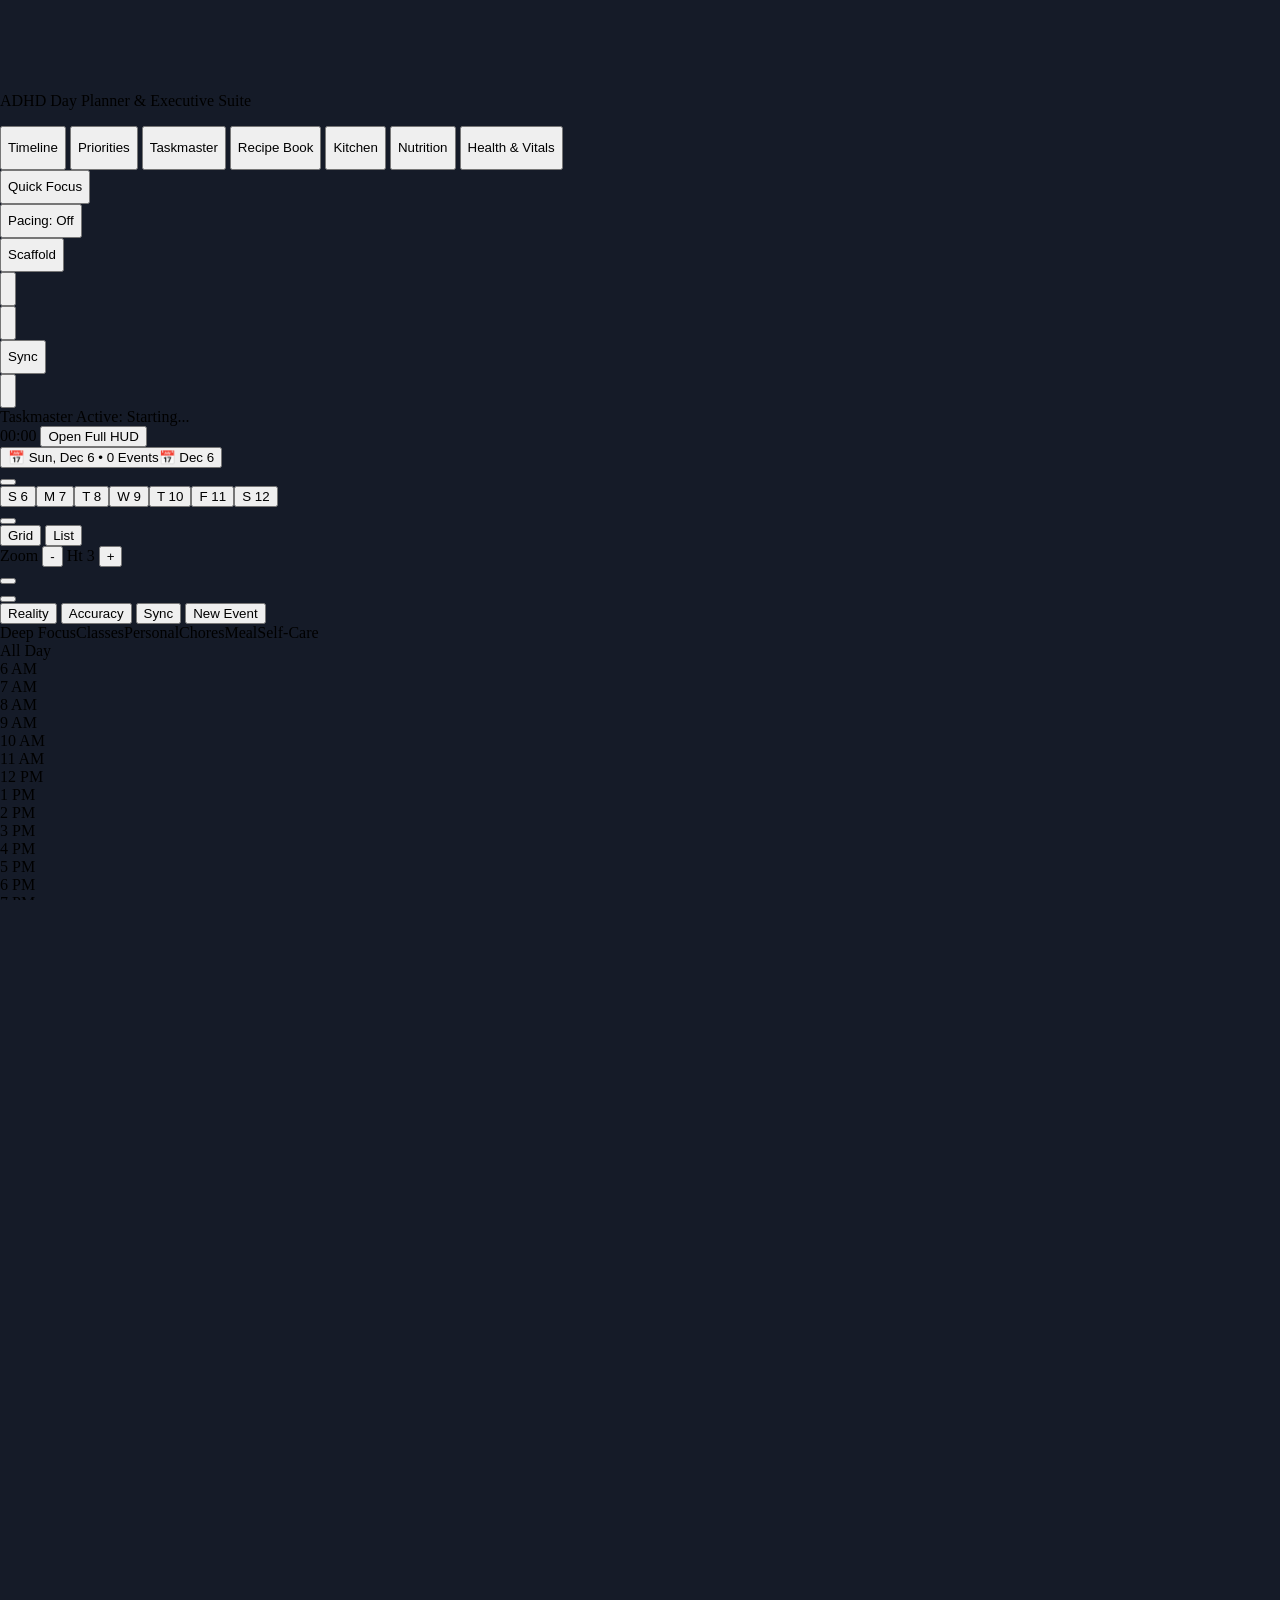
==== index.html @ 7e29118b "Condense kitchen header and separate Multi-Filter bubble" ====
<!DOCTYPE html>
<html lang="en">
<head>
  <meta charset="UTF-8">
  <meta name="viewport" content="width=device-width, initial-scale=1.0, maximum-scale=1.0, user-scalable=no, viewport-fit=cover">
  <title>FocusFlow • ADHD Executive Daily Assistant</title>
  <!-- Antigravity App Descriptor -->
    <!-- iOS & Mobile Web App Config (PWA) -->
  <meta name="apple-mobile-web-app-capable" content="yes">
  <meta name="apple-mobile-web-app-status-bar-style" content="black-translucent">
  <meta name="apple-mobile-web-app-title" content="FocusFlow">
  <meta name="theme-color" content="#151b28">
  <meta name="mobile-web-app-capable" content="yes">
  <link rel="icon" type="image/x-icon" href="assets/icons/favicon.ico?v=44">
  <link rel="icon" type="image/png" sizes="192x192" href="assets/icons/icon-192.png?v=44">
  <link rel="icon" type="image/png" sizes="512x512" href="assets/icons/icon-512.png?v=44">
  <link rel="apple-touch-icon" sizes="180x180" href="assets/icons/apple-touch-icon.png?v=44">
  <link rel="manifest" href="data:application/manifest+json;utf-8,%7B%22name%22%3A%22FocusFlow%22%2C%22short_name%22%3A%22FocusFlow%22%2C%22start_url%22%3A%22.%2F%22%2C%22display%22%3A%22standalone%22%2C%22background_color%22%3A%22%230c0f17%22%2C%22theme_color%22%3A%22%23151b28%22%2C%22icons%22%3A%5B%7B%22src%22%3A%22assets%2Ficons%2Ficon-192.png%22%2C%22sizes%22%3A%22192x192%22%2C%22type%22%3A%22image%2Fpng%22%7D%2C%7B%22src%22%3A%22assets%2Ficons%2Ficon-512.png%22%2C%22sizes%22%3A%22512x512%22%2C%22type%22%3A%22image%2Fpng%22%7D%2C%7B%22src%22%3A%22assets%2Ficons%2Ficon-512.png%22%2C%22sizes%22%3A%22512x512%22%2C%22type%22%3A%22image%2Fpng%22%2C%22purpose%22%3A%22maskable%22%7D%5D%7D">
  <meta name="application-name" content="FocusFlow">
  <meta name="description" content="ADHD Focus & Flow Daily Assistant with Fading Neuro-Scaffolding, Reverse-Chain Cooking, and Cronometer-grade Nutrition.">
  <script src="https://cdn.tailwindcss.com"></script>
  <!-- Lucide Icons -->
  <script src="https://unpkg.com/lucide@latest"></script>
  <!-- ZXing Multi-Format Barcode Engine -->
  <script src="https://unpkg.com/@zxing/library@latest/umd/index.min.js"></script>
  <script>
    tailwind.config = {
      darkMode: 'class',
      theme: {
        extend: {
          colors: {
            pastel: {
              mint: '#6ee7b7',      /* soft lively mint */
              lavender: '#c4b5fd',  /* dreamy pastel purple */
              peach: '#fda4af',     /* cozy pastel pink/peach */
              butter: '#fde047',    /* cheerful sunshine pastel yellow */
              sky: '#7dd3fc',       /* clear calm pastel blue */
              coral: '#fca5a5',     /* soft warm coral */
            },
            dark: {
              base: '#0c0f17',      /* deep rich night */
              surface: '#151b28',   /* card container */
              elevated: '#1e2638',  /* modal & elevated element */
              border: '#2a364f',    /* subtle structural borders */
            }
          }
        }
      }
    }
  </script>
  <!-- FocusFlow Custom Stylesheet -->
  <link rel="stylesheet" href="css/styles.css?v=142">
  <script>
    function resetViewportZoom() {
      try {
        window.scrollTo(0, 0);
        const vp = document.querySelector('meta[name="viewport"]');
        if (vp) {
          vp.setAttribute('content', 'width=device-width, initial-scale=1.0, maximum-scale=1.0, user-scalable=no, viewport-fit=cover');
        }
      } catch(e) {}
    }
    try {
      const isTouchPhone = ('ontouchstart' in window || navigator.maxTouchPoints > 0) && window.innerWidth <= 768;
      const isStandalone = (window.matchMedia('(display-mode: standalone)').matches || window.navigator.standalone === true || localStorage.getItem('focusflow_app_installed') === 'true');
      if (isStandalone && isTouchPhone) {
        document.documentElement.classList.add('ff-standalone-mode');
        /* Standalone mode CSS is handled by .ff-standalone-mode in styles.css */
      }
    } catch(e) {}
    window.addEventListener('focus', () => { setTimeout(resetViewportZoom, 150); });
    window.addEventListener('visibilitychange', () => { if (document.visibilityState === 'visible') setTimeout(resetViewportZoom, 150); });
  </script>
</head>
<body class="bg-dark-surface text-slate-100 min-h-screen h-[100dvh] overflow-hidden font-sans selection:bg-pastel-mint selection:text-slate-950 flex flex-col justify-between antialiased">
  <!-- Top Navigation & Global Controls -->
  <header class="shrink-0 z-50 bg-[#151b28] border-b border-dark-border w-full relative shadow-md safe-top-header">
    <div class="max-w-6xl mx-auto px-4 py-2.5 flex flex-wrap items-center justify-between gap-3">
      <!-- App Brand Title -->
      <div class="flex items-center gap-3">
        <div class="w-10 h-10 rounded-2xl bg-gradient-to-tr from-pastel-mint via-pastel-sky to-pastel-lavender flex items-center justify-center shadow-lg shadow-pastel-mint/20 shrink-0">
          <i data-lucide="sparkles" class="w-5 h-5 text-dark-base"></i>
        </div>
        <div>
          <h1 class="text-xl font-bold tracking-tight bg-gradient-to-r from-pastel-mint via-pastel-sky to-pastel-lavender bg-clip-text text-transparent flex items-center" style="-webkit-background-clip: text; -webkit-text-fill-color: transparent;">FocusFlow</h1>
          <p class="text-xs text-slate-400">ADHD Day Planner &amp; Executive Suite</p>
        </div>
      </div>

      <!-- Desktop & Tablet Navigation (Spacious tap targets) -->
      <nav class="hidden md:flex items-center bg-dark-base p-1.5 rounded-2xl border border-dark-border gap-1">
        <button onclick="switchTab('timeline')" id="nav-timeline" class="touch-nav-item flex items-center gap-2 px-3.5 py-2 rounded-xl text-xs font-semibold transition-all bg-pastel-mint text-dark-base shadow-sm">
          <i data-lucide="calendar" class="w-4 h-4"></i>
          <span>Timeline</span>
        </button>
        <button onclick="switchTab('matrix')" id="nav-matrix" class="touch-nav-item flex items-center gap-2 px-3.5 py-2 rounded-xl text-xs font-medium text-slate-300 hover:text-pastel-lavender transition-all">
          <i data-lucide="grid" class="w-4 h-4"></i>
          <span>Priorities</span>
        </button>
        <button onclick="switchTab('taskmaster')" id="nav-taskmaster" class="touch-nav-item flex items-center gap-2 px-3.5 py-2 rounded-xl text-xs font-medium text-slate-300 hover:text-pastel-sky transition-all">
          <i data-lucide="timer" class="w-4 h-4"></i>
          <span>Taskmaster</span>
          <span id="active-task-badge" class="hidden w-2 h-2 rounded-full bg-pastel-mint animate-ping"></span>
        </button>
        <button onclick="switchTab('recipes')" id="nav-recipes" class="touch-nav-item flex items-center gap-2 px-3.5 py-2 rounded-xl text-xs font-medium text-slate-300 hover:text-pastel-coral transition-all">
          <i data-lucide="book-open" class="w-4 h-4"></i>
          <span>Recipe Book</span>
        </button>
        <button onclick="switchTab('kitchen')" id="nav-kitchen" class="touch-nav-item flex items-center gap-2 px-3.5 py-2 rounded-xl text-xs font-medium text-slate-300 hover:text-pastel-butter transition-all">
          <i data-lucide="utensils" class="w-4 h-4"></i>
          <span>Kitchen</span>
        </button>
        <button onclick="switchTab('nutrition')" id="nav-nutrition" class="touch-nav-item flex items-center gap-2 px-3 py-2 rounded-xl text-xs font-medium text-slate-300 hover:text-pastel-peach transition-all">
          <i data-lucide="activity" class="w-4 h-4"></i>
          <span>Nutrition</span>
        </button>
        <button onclick="switchTab('health')" id="nav-health" class="touch-nav-item flex items-center gap-2 px-3 py-2 rounded-xl text-xs font-medium text-slate-300 hover:text-rose-400 transition-all" title="Activity & Heart Rate Correlation, ADHD Medication Tracker & Biometrics">
          <i data-lucide="heart-pulse" class="w-4 h-4 text-rose-400"></i>
          <span>Health &amp; Vitals</span>
        </button>
      </nav>

      <!-- Global Controls -->
      <div class="w-full md:w-auto flex items-center justify-between gap-1.5 mt-1 md:mt-0">
        <!-- Quick Focus Button (Instant Standalone Session) -->
        <button type="button" onclick="openStandaloneFocusModal()" class="header-ctrl-btn px-2 rounded-xl bg-pastel-mint/15 border border-pastel-mint/30 hover:bg-pastel-mint/25 text-pastel-mint font-semibold text-[11px] active:scale-95 transition shadow-sm" title="Start an unlinked Focus Session instantly">
          <i data-lucide="play" class="w-3.5 h-3.5 fill-pastel-mint text-pastel-mint"></i>
          <span class="hidden md:inline ml-1">Quick Focus</span>
        </button>

        <button type="button" onclick="togglePacingMetronome()" id="pacing-toggle-btn" class="header-ctrl-btn px-2 rounded-xl bg-dark-elevated border border-dark-border text-pastel-butter hover:text-yellow-300 text-xs active:scale-95 transition flex items-center justify-center shrink-0" title="Toggle 5-minute anti-distraction pacing check-in">
          <i data-lucide="bell-ring" class="w-3.5 h-3.5 text-pastel-butter" id="pacing-icon"></i>
          <span class="hidden lg:inline ml-1 text-[10px] text-pastel-butter" id="pacing-label">Pacing: Off</span>
        </button>
        
        <!-- Sectional Scaffolding Stage Hub -->
        <button onclick="openScaffoldHubModal()" class="header-ctrl-btn px-2 rounded-xl bg-dark-elevated border border-dark-border text-slate-300 hover:text-white text-[11px] active:scale-95 transition" title="Adjust scaffolding levels independently for Tasks, Cooking, Calendar, and Focus">
          <i data-lucide="shield-check" class="w-3.5 h-3.5 text-pastel-mint"></i>
          <span class="font-semibold hidden lg:inline ml-1">Scaffold</span>
        </button>

        <button onclick="toggleAudioChime()" id="audio-toggle-btn" class="header-ctrl-btn px-2 rounded-xl bg-dark-elevated border border-dark-border text-pastel-mint hover:text-white text-xs active:scale-95 transition" title="Toggle audio chime">
          <i data-lucide="volume-2" class="w-3.5 h-3.5" id="audio-icon"></i>
        </button>
        <!-- Refresh & Update App Button (Icon-only, inline with other header controls) -->
        <button type="button" onclick="forceAppUpdateAndRefresh()" class="header-ctrl-btn px-2 rounded-xl bg-dark-elevated border border-dark-border text-pastel-mint hover:text-white text-xs active:scale-95 transition" title="Refresh &amp; Update App">
          <i data-lucide="refresh-cw" class="w-3.5 h-3.5"></i>
        </button>
        <!-- Cloud Sync status pill (Google sign-in + backup across devices) -->
        <button type="button" onclick="openSyncModal()" id="ff-sync-pill" class="header-ctrl-btn px-2 rounded-xl bg-dark-elevated border border-dark-border text-slate-300 hover:text-pastel-sky text-[11px] active:scale-95 transition" title="Cloud sync: Cloud sync not set up yet">
          <span class="relative flex items-center justify-center">
            <i data-lucide="cloud" class="w-3.5 h-3.5 text-pastel-sky"></i>
            <span id="ff-sync-dot" class="absolute -top-0.5 -right-1 w-1.5 h-1.5 rounded-full bg-slate-500"></span>
          </span>
          <span id="ff-sync-pill-label" class="hidden md:inline ml-1 font-semibold">Sync</span>
        </button>
        <button onclick="openApiKeyModal()" class="header-ctrl-btn px-2 rounded-xl bg-dark-elevated border border-dark-border text-slate-300 hover:text-pastel-lavender text-xs active:scale-95 transition" title="Gemini AI Settings">
          <i data-lucide="key" class="w-3.5 h-3.5"></i>
        </button>
      </div>
    </div>
  </header>

  <!-- Live Mini HUD Floating Banner (when Taskmaster is running in background) -->
  <div id="live-floating-banner" class="shrink-0 hidden bg-gradient-to-r from-pastel-mint/15 via-dark-surface to-pastel-lavender/15 border-b border-pastel-mint/30 px-4 py-2 text-xs text-slate-300 flex items-center justify-between">
    <div class="flex items-center gap-2 max-w-xl truncate">
      <span class="inline-block w-2.5 h-2.5 rounded-full bg-pastel-mint animate-pulse"></span>
      <span class="font-medium text-pastel-mint">Taskmaster Active:</span>
      <span id="floating-step-title" class="truncate text-slate-200">Starting...</span>
    </div>
    <div class="flex items-center gap-3">
      <span id="floating-step-time" class="font-mono text-pastel-mint font-bold">00:00</span>
      <button onclick="switchTab('taskmaster')" class="underline text-pastel-lavender hover:text-pastel-mint font-medium">Open Full HUD</button>
    </div>
  </div>

  <!-- Main View Container: Zero outer scrollbar on Timeline -->
  <main id="main-content-scroll" class="flex-1 overflow-hidden w-full relative flex flex-col min-h-0">

    <!-- ============================================== -->
    <!-- TAB 1: GOOGLE CALENDAR TIMELINE (THE ONLY SCROLLBAR IS INSIDE) -->
    <!-- ============================================== -->
    <div id="view-timeline" class="flex-1 min-h-0 flex flex-col h-full w-full max-w-6xl mx-auto px-2 sm:px-4 pt-1.5 pb-1 gap-1.5 overflow-hidden">
      <!-- CONSOLIDATED HEADER (2 COMPRESSED ROWS + CALENDAR KEY BELOW) -->
      <div class="shrink-0 bg-dark-surface border border-dark-border rounded-2xl p-2 sm:p-2.5 shadow-xl space-y-1.5">
        <!-- ROW 1: DEDICATED DATE (WITH JUMP TO NOW) & EXPANDED 7-DAY CALENDAR RIBBON -->
        <div class="flex items-center gap-1.5 sm:gap-2.5 w-full pb-0.5">
          <!-- Left: Dedicated Date Button (serves both Date and jump-to-NOW) -->
          <button type="button" onclick="jumpTimelineToToday()" id="btn-header-date" class="h-8 px-2.5 sm:px-3 rounded-xl bg-dark-base hover:bg-dark-elevated border border-dark-border text-slate-200 font-semibold text-xs flex items-center gap-1.5 transition shadow-sm shrink-0 active:scale-95" title="Selected Date (Tap to reset to Today & jump to NOW marker)">
            <span class="w-1.5 h-1.5 rounded-full bg-rose-500 animate-pulse"></span>
            <span id="timeline-today-date" class="font-bold text-xs whitespace-nowrap">Today</span>
          </button>

          <!-- Expanded 7-Day Week Strip Ribbon -->
          <div class="flex-1 min-w-0 flex items-center p-0.5 rounded-xl bg-dark-base/80 border border-dark-border gap-0.5 shadow-inner">
            <button type="button" onclick="changeTimelineWeek(-1)" class="w-5 sm:w-6 h-7 rounded-lg bg-dark-elevated hover:bg-slate-700 text-slate-300 hover:text-white flex items-center justify-center transition shrink-0" title="Previous Week">
              <i data-lucide="chevron-left" class="w-3 h-3"></i>
            </button>
            <div id="timeline-week-strip" class="flex-1 grid grid-cols-7 gap-1 px-1">
              <!-- Dynamically populated: 7 evenly spaced day buttons -->
            </div>
            <button type="button" onclick="changeTimelineWeek(1)" class="w-5 sm:w-6 h-7 rounded-lg bg-dark-elevated hover:bg-slate-700 text-slate-300 hover:text-white flex items-center justify-center transition shrink-0" title="Next Week">
              <i data-lucide="chevron-right" class="w-3 h-3"></i>
            </button>
          </div>
        </div>

        <!-- ROW 2: VIEW SWITCHER, HEIGHT, UNDO/REDO, REALITY, ACCURACY, SYNC & ADD EVENT -->
        <div class="flex items-center justify-between gap-1 sm:gap-2 w-full pt-1.5 border-t border-dark-border/50 min-w-0">
          <!-- 1. View Mode (Grid/List) -->
          <div class="flex items-center p-0.5 rounded-xl bg-dark-base border border-dark-border gap-0.5 shadow-sm sm:flex-1 sm:max-w-[150px] shrink-0">
            <button type="button" onclick="switchTimelineView('calendar')" id="btn-view-calendar" class="flex-1 h-7 sm:h-8 px-1.5 sm:px-2.5 rounded-lg font-bold bg-pastel-mint text-dark-base text-xs transition flex items-center justify-center gap-1 shadow-sm" title="Calendar Grid View">
              <i data-lucide="calendar" class="w-3.5 h-3.5 shrink-0"></i>
              <span class="hidden sm:inline text-xs font-bold">Grid</span>
            </button>
            <button type="button" onclick="switchTimelineView('list')" id="btn-view-list" class="flex-1 h-7 sm:h-8 px-1.5 sm:px-2.5 rounded-lg font-medium text-slate-400 hover:text-white text-xs transition flex items-center justify-center gap-1" title="Schedule List View">
              <i data-lucide="list" class="w-3.5 h-3.5 shrink-0"></i>
              <span class="hidden sm:inline text-xs font-medium">List</span>
            </button>
          </div>

          <!-- 2. Height Stepper -->
          <div class="flex items-center h-7 sm:h-8 px-0.5 sm:px-2 rounded-xl bg-dark-base border border-dark-border gap-0.5 sm:gap-1.5 shadow-sm text-xs sm:flex-1 sm:max-w-[165px] shrink-0 justify-center whitespace-nowrap" title="Adjust hour block height">
            <span class="hidden md:inline text-[11px] text-slate-400 font-medium select-none pr-0.5">Zoom</span>
            <button type="button" onclick="changeCalendarZoomLevel(-1)" class="w-6 h-6 sm:w-7.5 sm:h-7.5 rounded-lg bg-dark-elevated hover:bg-slate-700 text-slate-100 hover:text-white flex items-center justify-center font-extrabold text-sm transition active:scale-90 shadow-sm" title="Decrease Hour Height">-</button>
            <span id="calendar-zoom-label" class="px-0.5 sm:px-1 font-mono text-[10px] sm:text-xs text-pastel-mint font-bold select-none min-w-[24px] sm:min-w-[32px] text-center">Ht 3</span>
            <button type="button" onclick="changeCalendarZoomLevel(1)" class="w-6 h-6 sm:w-7.5 sm:h-7.5 rounded-lg bg-dark-elevated hover:bg-slate-700 text-slate-100 hover:text-white flex items-center justify-center font-extrabold text-sm transition active:scale-90 shadow-sm" title="Increase Hour Height">+</button>
          </div>

          <!-- 3. Undo / Redo -->
          <div class="flex items-center h-7 sm:h-8 px-1 sm:px-1.5 rounded-xl bg-dark-base border border-dark-border gap-0.5 sm:gap-1 shadow-sm shrink-0 justify-center">
            <button type="button" id="calendar-undo-btn" onclick="calendarHistory.undo()" class="p-1 rounded text-slate-300 hover:text-white transition opacity-40 hover:opacity-100 flex items-center gap-1 text-xs cursor-pointer active:scale-90" title="Undo (⌘Z)">
              <i data-lucide="undo-2" class="w-3.5 h-3.5 text-pastel-sky shrink-0"></i>
            </button>
            <div class="w-[1px] h-3 bg-dark-border"></div>
            <button type="button" id="calendar-redo-btn" onclick="calendarHistory.redo()" class="p-1 rounded text-slate-300 hover:text-white transition opacity-40 hover:opacity-100 flex items-center gap-1 text-xs cursor-pointer active:scale-90" title="Redo (⌘⇧Z)">
              <i data-lucide="redo-2" class="w-3.5 h-3.5 text-pastel-sky shrink-0"></i>
            </button>
          </div>

          <!-- 4. Plan vs Reality Button -->
          <button type="button" onclick="togglePlanVsReality()" id="btn-toggle-plan-reality" class="h-7 sm:h-8 px-1.5 sm:px-2.5 rounded-xl bg-dark-base border border-dark-border text-pastel-lavender hover:text-white text-xs transition active:scale-95 flex items-center justify-center gap-1 sm:flex-1 sm:max-w-[120px] shadow-sm shrink-0" title="Toggle Plan vs Reality View">
            <i data-lucide="split" class="w-3.5 h-3.5 text-pastel-lavender shrink-0" id="icon-plan-reality"></i>
            <span class="hidden md:inline text-xs font-medium text-slate-300" id="label-plan-reality">Reality</span>
          </button>

          <!-- 5. Estimation Accuracy Progress -->
          <button type="button" onclick="openEstimationAccuracyModal()" class="h-7 sm:h-8 px-1.5 sm:px-2.5 rounded-xl bg-dark-base border border-dark-border text-slate-300 hover:text-pastel-mint text-xs transition active:scale-95 flex items-center justify-center gap-1 sm:flex-1 sm:max-w-[125px] shadow-sm shrink-0" title="Estimation Progress Report">
            <i data-lucide="trending-up" class="w-3.5 h-3.5 text-pastel-mint shrink-0"></i>
            <span class="hidden md:inline text-xs font-semibold">Accuracy</span>
          </button>

          <!-- 6. Google Calendar Sync Button -->
          <button type="button" onclick="openGCalSyncModal()" class="h-7 sm:h-8 flex items-center justify-center gap-1 px-2 sm:px-3 rounded-xl bg-pastel-sky text-dark-base font-bold text-xs shadow-md shadow-pastel-sky/20 hover:bg-sky-300 transition sm:flex-1 sm:max-w-[110px] shrink-0" title="Google Calendar Sync">
            <i data-lucide="refresh-cw" class="w-3.5 h-3.5 shrink-0"></i>
            <span class="hidden sm:inline font-bold">Sync</span>
          </button>

          <!-- 7. Add Event Button -->
          <button type="button" onclick="openNewEventModal()" class="h-7 sm:h-8 px-2 sm:px-3.5 rounded-xl bg-pastel-mint text-dark-base font-bold flex items-center justify-center gap-1 shadow-md shadow-pastel-mint/20 hover:bg-emerald-300 transition sm:flex-1 sm:max-w-[130px] shrink-0" title="Create New Event Block">
            <i data-lucide="plus" class="w-4 h-4 text-dark-base stroke-[2.5] shrink-0"></i>
            <span class="hidden sm:inline text-xs font-bold whitespace-nowrap">New Event</span>
          </button>
        </div>

        <!-- ROW 3: CATEGORY KEY -->
        <div class="pt-1 border-t border-dark-border/40 flex items-center justify-center sm:justify-start gap-2 overflow-x-auto text-[9px] font-mono text-slate-300 w-full select-none py-0.5 scrollbar-none">
          <div id="timeline-category-legend" class="flex items-center gap-2 overflow-x-auto shrink-0">
            <!-- Dynamically populated from state.calendarCategories -->
          </div>
        </div>
      </div>

      <!-- VIEW A: STRUCTURED CALENDAR DAY GRID -->
      <div id="timeline-calendar-wrapper" class="flex-1 min-h-0 flex flex-col h-full bg-dark-surface border border-dark-border rounded-2xl shadow-xl overflow-hidden relative">
        <!-- ALL-DAY EVENTS SECTION (Visible when there are all-day events like Election Day or holidays) -->
        <div id="timeline-all-day-row" class="hidden shrink-0 border-b border-dark-border/80 bg-dark-base/70 px-3 py-2 flex items-center gap-2">
          <div class="w-16 sm:w-20 shrink-0 text-right pr-2">
            <span class="text-[10px] font-mono font-semibold uppercase tracking-wider text-slate-400">All Day</span>
          </div>
          <div id="timeline-all-day-items" class="flex flex-wrap items-center gap-1.5 flex-1 min-w-0">
            <!-- All-day event pills rendered dynamically -->
          </div>
        </div>

        <!-- ADHD Schedule Suggestions (Embedded strictly inside the calendar grid view) -->
        <div id="timeline-schedule-suggestions" class="hidden shrink-0 transition-opacity duration-200 border-b border-dark-border/60 bg-dark-base/70 p-2" data-is-expanded="false"></div>

        <!-- Scrollable Hourly Grid Canvas (THE ONLY SCROLLBAR ON SCREEN) -->
        <div id="timeline-calendar-scroll-canvas" class="flex-1 min-h-0 h-full overflow-y-auto overscroll-y-contain" style="-webkit-overflow-scrolling: touch; touch-action: pan-y;">
          <!-- Calendar Day Grid (Left Time Gutter + Main Event Column) -->
          <div id="timeline-day-grid" class="flex relative min-w-[320px]" style="height: 1700px;">
            <!-- Left Time Gutter (Hours 7 AM - 11 PM) -->
            <div id="timeline-time-gutter" class="w-16 sm:w-20 shrink-0 border-r border-dark-border bg-dark-base/40 relative select-none">
              <!-- Hour labels rendered dynamically -->
            </div>

            <!-- Main Day Column with Horizontal Hour/Half-Hour Grid Lines -->
            <div id="timeline-grid-column" class="flex-1 relative bg-dark-surface/40">
              <!-- Background grid lines rendered dynamically -->
              <div id="timeline-grid-lines" class="absolute inset-0 pointer-events-none"></div>

              <!-- Real-Time "NOW" Indicator Line -->
              <div id="timeline-now-line" class="hidden absolute inset-x-0 z-20 pointer-events-none flex items-center">
                <span class="w-3 h-3 rounded-full bg-rose-500 shadow-md shadow-rose-500/50 -ml-1.5 shrink-0"></span>
                <div class="flex-1 border-t-2 border-rose-500 shadow-sm shadow-rose-500/30"></div>
                <span id="timeline-now-label" class="text-[10px] font-mono font-bold px-1.5 py-0.5 rounded bg-rose-500 text-white shadow-sm shrink-0 mr-2">NOW</span>
              </div>

              <!-- Event Blocks Overlay -->
              <div id="timeline-event-blocks" class="absolute inset-0">
                <!-- Proportional Event Blocks rendered dynamically -->
              </div>
            </div>
          </div>
        </div>
      </div>

      <!-- VIEW B: COMPACT LIST VIEW (CONTAINER) -->
      <div id="timeline-events-container" class="hidden flex-1 min-h-0 h-full overflow-y-auto space-y-3 pb-6 relative">
        <!-- Rendered Dynamically -->
      </div>
    </div>

    <!-- WRAPPER FOR SCROLLABLE SECONDARY TABS (Priorities, Tasks, Recipes, Kitchen, Nutrition) -->
    <div id="secondary-tabs-scroll" class="hidden flex-1 overflow-y-auto overflow-x-hidden overscroll-y-contain w-full">
      <div class="max-w-6xl mx-auto px-4 py-6 pb-20 md:pb-8">

    <!-- ============================================== -->
    <!-- TAB 2: EISENHOWER PRIORITY MATRIX              -->
    <!-- ============================================== -->
    <div id="view-matrix" class="hidden space-y-6">
      <div class="bg-dark-surface/90 border border-dark-border rounded-2xl p-6">
        <div class="flex flex-col md:flex-row md:items-center justify-between gap-4">
          <div>
            <div class="flex items-center gap-2">
              <h2 class="text-xl font-bold text-slate-100">Eisenhower Priority Matrix</h2>
              <span class="text-xs px-2.5 py-0.5 rounded-full bg-pastel-lavender/20 text-pastel-lavender border border-pastel-lavender/30 font-medium">Neural Discernment</span>
            </div>
            <p class="text-xs text-slate-400 mt-1">Practice distinguishing urgent firefighting from vital long-term growth. Import today's calendar events, sort into quadrants, and check off completed accomplishments.</p>
          </div>
          <div class="flex flex-wrap items-center gap-2">
            <button onclick="importEventsToMatrix()" class="flex items-center gap-1.5 px-3.5 py-2.5 rounded-xl bg-pastel-mint text-dark-base font-bold text-xs shadow-lg shadow-pastel-mint/20 hover:bg-emerald-300 transition" title="Populate calendar events and tasks into priorities">
              <i data-lucide="calendar-plus" class="w-4 h-4"></i>
              <span>Import Schedule &amp; Calendar</span>
            </button>
            <button onclick="openMatrixAddModal()" class="flex items-center gap-1.5 px-3.5 py-2.5 rounded-xl bg-pastel-lavender text-dark-base font-bold text-xs shadow-lg shadow-pastel-lavender/20 hover:bg-purple-300 transition">
              <i data-lucide="plus" class="w-4 h-4"></i>
              <span>Add Priority Task</span>
            </button>
          </div>
        </div>
      </div>

      <div class="grid grid-cols-1 md:grid-cols-2 gap-4">
        <!-- Q1: Urgent & Important -->
        <div class="bg-dark-surface border border-pastel-peach/40 rounded-2xl p-4 space-y-3">
          <div class="flex items-center justify-between border-b border-dark-border pb-2.5">
            <div class="flex items-center gap-2">
              <span class="w-2.5 h-2.5 rounded-full bg-pastel-peach"></span>
              <h3 class="text-xs font-bold text-pastel-peach uppercase tracking-wider">Urgent & Important (Do Now)</h3>
            </div>
            <span id="matrix-count-q1" class="text-xs font-mono text-slate-400">0</span>
          </div>
          <div id="matrix-list-urgent-important" class="space-y-2 min-h-[140px]"></div>
        </div>

        <!-- Q2: Important & Not Urgent (The ADHD Growth Zone) -->
        <div class="bg-dark-surface border border-pastel-mint/50 rounded-2xl p-4 space-y-3">
          <div class="flex items-center justify-between border-b border-dark-border pb-2.5">
            <div class="flex items-center gap-2">
              <span class="w-2.5 h-2.5 rounded-full bg-pastel-mint"></span>
              <h3 class="text-xs font-bold text-pastel-mint uppercase tracking-wider">Important & Not Urgent (Growth Zone)</h3>
            </div>
            <span id="matrix-count-q2" class="text-xs font-mono text-slate-400">0</span>
          </div>
          <div id="matrix-list-important-noturgent" class="space-y-2 min-h-[140px]"></div>
        </div>

        <!-- Q3: Urgent & Not Important -->
        <div class="bg-dark-surface border border-pastel-butter/40 rounded-2xl p-4 space-y-3">
          <div class="flex items-center justify-between border-b border-dark-border pb-2.5">
            <div class="flex items-center gap-2">
              <span class="w-2.5 h-2.5 rounded-full bg-pastel-butter"></span>
              <h3 class="text-xs font-bold text-pastel-butter uppercase tracking-wider">Urgent & Not Important (Delegate/Streamline)</h3>
            </div>
            <span id="matrix-count-q3" class="text-xs font-mono text-slate-400">0</span>
          </div>
          <div id="matrix-list-urgent-notimportant" class="space-y-2 min-h-[140px]"></div>
        </div>

        <!-- Q4: Neither (De-prioritize) -->
        <div class="bg-dark-surface border border-dark-border rounded-2xl p-4 space-y-3">
          <div class="flex items-center justify-between border-b border-dark-border pb-2.5">
            <div class="flex items-center gap-2">
              <span class="w-2.5 h-2.5 rounded-full bg-slate-500"></span>
              <h3 class="text-xs font-bold text-slate-400 uppercase tracking-wider">Neither (Time Sinks & Rabbit Holes)</h3>
            </div>
            <span id="matrix-count-q4" class="text-xs font-mono text-slate-400">0</span>
          </div>
          <div id="matrix-list-neither" class="space-y-2 min-h-[140px]"></div>
        </div>
      </div>
    
      <!-- Completed Accomplishments Shelf -->
      <div class="mt-4 bg-dark-surface/90 border border-dark-border rounded-2xl p-4 space-y-3">
        <div class="flex items-center justify-between cursor-pointer" onclick="toggleCompletedMatrixSection()">
          <div class="flex items-center gap-2">
            <div class="w-6 h-6 rounded-lg bg-pastel-mint/20 border border-pastel-mint/40 flex items-center justify-center text-pastel-mint">
              <i data-lucide="check-circle-2" class="w-4 h-4"></i>
            </div>
            <h3 class="text-xs font-bold text-slate-200 uppercase tracking-wider">Completed Accomplishments Today</h3>
            <span id="matrix-count-completed" class="text-xs font-mono px-2 py-0.5 rounded-full bg-dark-base text-pastel-mint border border-pastel-mint/30">0</span>
          </div>
          <div class="flex items-center gap-2">
            <button type="button" onclick="event.stopPropagation(); clearCompletedMatrixTasks();" class="text-[11px] text-slate-400 hover:text-rose-400 px-2 py-1 rounded">Clear Done</button>
            <i id="completed-section-chevron" data-lucide="chevron-down" class="w-4 h-4 text-slate-400 transition-transform"></i>
          </div>
        </div>
        <div id="matrix-list-completed" class="space-y-2 pt-2"></div>
      </div>
    </div>

    <!-- ============================================== -->
    <!-- TAB 3: TASKMASTER LIVE FOCUS HUD               -->
    <!-- ============================================== -->
    <div id="view-taskmaster" class="hidden space-y-6">
      <div id="taskmaster-empty-state" class="space-y-6">
        <!-- Main Studio Banner -->
        <div class="bg-gradient-to-br from-dark-surface via-dark-base to-dark-surface border border-pastel-mint/30 rounded-3xl p-6 sm:p-8 space-y-6 shadow-2xl relative overflow-hidden">
          <div class="absolute -top-12 -right-12 w-48 h-48 bg-pastel-mint/10 rounded-full blur-3xl pointer-events-none"></div>

          <div class="flex flex-col sm:flex-row sm:items-center justify-between gap-4">
            <div class="flex items-center gap-3.5">
              <div class="w-12 h-12 rounded-2xl bg-gradient-to-tr from-pastel-mint/20 to-pastel-sky/20 border border-pastel-mint/40 text-pastel-mint flex items-center justify-center shadow-lg shadow-pastel-mint/10 shrink-0">
                <i data-lucide="timer" class="w-6 h-6"></i>
              </div>
              <div>
                <div class="flex items-center gap-2">
                  <h2 class="text-xl font-black text-white">Focus Session Studio</h2>
                  <span class="px-2 py-0.5 rounded-full bg-pastel-mint/15 text-pastel-mint border border-pastel-mint/30 text-[10px] font-bold uppercase tracking-wider">Independent Mode</span>
                </div>
                <p class="text-xs text-slate-400 mt-0.5">Start an unlinked standalone focus block instantly, or launch a scheduled calendar event.</p>
              </div>
            </div>

            <div class="flex items-center gap-2">
              <button type="button" onclick="switchTab('timeline')" class="px-3.5 py-2 rounded-xl bg-dark-base hover:bg-dark-elevated border border-dark-border text-slate-300 hover:text-white text-xs font-semibold flex items-center gap-1.5 transition">
                <i data-lucide="calendar" class="w-3.5 h-3.5 text-pastel-sky"></i>
                <span>Timeline Events</span>
              </button>
            </div>
          </div>

          <!-- Quick 1-Click Standalone Presets -->
          <div class="space-y-3">
            <div class="flex items-center justify-between">
              <span class="text-xs font-bold text-slate-300 uppercase tracking-wider flex items-center gap-1.5">
                <i data-lucide="zap" class="w-3.5 h-3.5 text-pastel-mint"></i> Quick 1-Click Presets (Unlinked)
              </span>
              <span class="text-[11px] text-slate-400 font-mono">Instant Start • Zero Setup</span>
            </div>

            <div class="grid grid-cols-1 sm:grid-cols-2 lg:grid-cols-4 gap-3">
              <!-- Preset 1: 25m Pomodoro -->
              <div class="p-4 rounded-2xl bg-dark-base/80 border border-dark-border hover:border-pastel-mint/50 transition-all group flex flex-col justify-between space-y-3">
                <div class="space-y-1.5">
                  <div class="flex items-center justify-between">
                    <span class="w-8 h-8 rounded-xl bg-pastel-mint/15 text-pastel-mint flex items-center justify-center font-bold text-xs font-mono">
                      25m
                    </span>
                    <span class="text-[10px] uppercase font-bold text-pastel-mint font-mono tracking-wider">Sprint</span>
                  </div>
                  <h4 class="font-bold text-white text-sm group-hover:text-pastel-mint transition">Pomodoro Sprint</h4>
                  <p class="text-[11px] text-slate-400 leading-relaxed">Single-task burst for emails, writing, admin tasks, or homework.</p>
                </div>
                <button type="button" onclick="startStandaloneFocusSession({ title: '25m Pomodoro Sprint', duration: 25, category: 'Sprint', goodEnough: 'Stop at the bell; celebrate focused progress.' })" class="w-full py-2 px-3 rounded-xl bg-pastel-mint text-dark-base font-bold text-xs flex items-center justify-center gap-1.5 hover:bg-emerald-300 transition shadow-sm active:scale-95">
                  <i data-lucide="play" class="w-3.5 h-3.5 fill-dark-base"></i>
                  <span>Start 25m Sprint</span>
                </button>
              </div>

              <!-- Preset 2: 45m Deep Flow -->
              <div class="p-4 rounded-2xl bg-dark-base/80 border border-dark-border hover:border-pastel-sky/50 transition-all group flex flex-col justify-between space-y-3">
                <div class="space-y-1.5">
                  <div class="flex items-center justify-between">
                    <span class="w-8 h-8 rounded-xl bg-pastel-sky/15 text-pastel-sky flex items-center justify-center font-bold text-xs font-mono">
                      45m
                    </span>
                    <span class="text-[10px] uppercase font-bold text-pastel-sky font-mono tracking-wider">Deep Work</span>
                  </div>
                  <h4 class="font-bold text-white text-sm group-hover:text-pastel-sky transition">Deep Flow Block</h4>
                  <p class="text-[11px] text-slate-400 leading-relaxed">Immersive block for deep coding, complex study, writing, or analysis.</p>
                </div>
                <button type="button" onclick="startStandaloneFocusSession({ title: '45m Deep Flow Block', duration: 45, category: 'Deep Work', goodEnough: 'Deep immersion achieved; stop before fatigue sets in.' })" class="w-full py-2 px-3 rounded-xl bg-pastel-sky text-dark-base font-bold text-xs flex items-center justify-center gap-1.5 hover:bg-sky-300 transition shadow-sm active:scale-95">
                  <i data-lucide="play" class="w-3.5 h-3.5 fill-dark-base"></i>
                  <span>Start 45m Flow</span>
                </button>
              </div>

              <!-- Preset 3: 15m Quick Reset -->
              <div class="p-4 rounded-2xl bg-dark-base/80 border border-dark-border hover:border-pastel-lavender/50 transition-all group flex flex-col justify-between space-y-3">
                <div class="space-y-1.5">
                  <div class="flex items-center justify-between">
                    <span class="w-8 h-8 rounded-xl bg-pastel-lavender/15 text-pastel-lavender flex items-center justify-center font-bold text-xs font-mono">
                      15m
                    </span>
                    <span class="text-[10px] uppercase font-bold text-pastel-lavender font-mono tracking-wider">Reset</span>
                  </div>
                  <h4 class="font-bold text-white text-sm group-hover:text-pastel-lavender transition">Quick Environment Reset</h4>
                  <p class="text-[11px] text-slate-400 leading-relaxed">Fast tidy: clear your physical desk, fold laundry, or triage unread alerts.</p>
                </div>
                <button type="button" onclick="startStandaloneFocusSession({ title: '15m Quick Reset', duration: 15, category: 'Reset', goodEnough: 'Visually calmer space; stop when timer rings.' })" class="w-full py-2 px-3 rounded-xl bg-pastel-lavender text-dark-base font-bold text-xs flex items-center justify-center gap-1.5 hover:bg-purple-300 transition shadow-sm active:scale-95">
                  <i data-lucide="play" class="w-3.5 h-3.5 fill-dark-base"></i>
                  <span>Start 15m Reset</span>
                </button>
              </div>

              <!-- Preset 4: 10m Micro-Start -->
              <div class="p-4 rounded-2xl bg-dark-base/80 border border-dark-border hover:border-pastel-coral/50 transition-all group flex flex-col justify-between space-y-3">
                <div class="space-y-1.5">
                  <div class="flex items-center justify-between">
                    <span class="w-8 h-8 rounded-xl bg-pastel-coral/15 text-pastel-coral flex items-center justify-center font-bold text-xs font-mono">
                      10m
                    </span>
                    <span class="text-[10px] uppercase font-bold text-pastel-coral font-mono tracking-wider">Inertia Breaker</span>
                  </div>
                  <h4 class="font-bold text-white text-sm group-hover:text-pastel-coral transition">10m Micro-Start</h4>
                  <p class="text-[11px] text-slate-400 leading-relaxed">Crushes executive task-initiation resistance. Just touch the work for 10 min.</p>
                </div>
                <button type="button" onclick="startStandaloneFocusSession({ title: '10m Low-Friction Start', duration: 10, category: 'Micro', goodEnough: 'Only need to begin. Any step forward is success.' })" class="w-full py-2 px-3 rounded-xl bg-pastel-coral text-dark-base font-bold text-xs flex items-center justify-center gap-1.5 hover:bg-rose-300 transition shadow-sm active:scale-95">
                  <i data-lucide="play" class="w-3.5 h-3.5 fill-dark-base"></i>
                  <span>Start 10m Micro</span>
                </button>
              </div>
            </div>
          </div>

          <!-- Custom Standalone Session Builder -->
          <div class="p-5 rounded-2xl bg-dark-base border border-dark-border space-y-4">
            <div class="flex items-center justify-between flex-wrap gap-2">
              <span class="text-xs font-bold text-white flex items-center gap-1.5">
                <i data-lucide="sliders" class="w-3.5 h-3.5 text-pastel-butter"></i> Custom Standalone Session Builder
              </span>
              <span class="text-[10px] text-pastel-mint bg-pastel-mint/10 border border-pastel-mint/20 px-2 py-0.5 rounded-full font-mono font-semibold">
                No Calendar Event Needed
              </span>
            </div>

            <div class="grid grid-cols-1 md:grid-cols-2 gap-4">
              <!-- Focus Task Name -->
              <div class="space-y-1.5">
                <label class="text-[11px] font-semibold text-slate-300 block">Focus Intention / Name</label>
                <div class="relative">
                  <input id="standalone-input-title" type="text" placeholder="e.g. Draft proposal, Practice music, Clear inbox" class="w-full bg-dark-elevated border border-dark-border rounded-xl pl-3.5 pr-8 py-2.5 text-xs text-white placeholder-slate-500 focus:outline-none focus:border-pastel-mint transition">
                  <i data-lucide="target" class="w-3.5 h-3.5 text-slate-500 absolute right-3 top-3"></i>
                </div>
              </div>

              <!-- "Good Enough" Boundary (OCD & ADHD Shield) -->
              <div class="space-y-1.5">
                <label class="text-[11px] font-semibold text-slate-300 flex items-center gap-1">
                  <span>"Good Enough" B-Minus Stopping Line</span>
                  <span class="text-[10px] text-pastel-butter font-semibold">(Anti-Perfectionism)</span>
                </label>
                <div class="relative">
                  <input id="standalone-input-boundary" type="text" placeholder="e.g. Stop when rough draft is written; avoid over-polishing" class="w-full bg-dark-elevated border border-dark-border rounded-xl pl-3.5 pr-8 py-2.5 text-xs text-white placeholder-slate-500 focus:outline-none focus:border-pastel-butter transition">
                  <i data-lucide="shield-check" class="w-3.5 h-3.5 text-pastel-butter absolute right-3 top-3"></i>
                </div>
              </div>
            </div>

            <!-- Duration Selection -->
            <div class="space-y-2">
              <label class="text-[11px] font-semibold text-slate-300 block">Session Duration</label>
              <div class="flex flex-wrap items-center gap-2">
                <button type="button" onclick="selectStandaloneDuration(5)" class="dur-preset-btn px-3 py-1.5 rounded-lg bg-dark-elevated hover:bg-dark-border text-slate-300 text-xs font-semibold font-mono transition" data-mins="5">5m</button>
                <button type="button" onclick="selectStandaloneDuration(10)" class="dur-preset-btn px-3 py-1.5 rounded-lg bg-dark-elevated hover:bg-dark-border text-slate-300 text-xs font-semibold font-mono transition" data-mins="10">10m</button>
                <button type="button" onclick="selectStandaloneDuration(15)" class="dur-preset-btn px-3 py-1.5 rounded-lg bg-dark-elevated hover:bg-dark-border text-slate-300 text-xs font-semibold font-mono transition" data-mins="15">15m</button>
                <button type="button" onclick="selectStandaloneDuration(25)" class="dur-preset-btn px-3 py-1.5 rounded-lg bg-pastel-mint text-dark-base text-xs font-bold font-mono transition" data-mins="25">25m</button>
                <button type="button" onclick="selectStandaloneDuration(30)" class="dur-preset-btn px-3 py-1.5 rounded-lg bg-dark-elevated hover:bg-dark-border text-slate-300 text-xs font-semibold font-mono transition" data-mins="30">30m</button>
                <button type="button" onclick="selectStandaloneDuration(45)" class="dur-preset-btn px-3 py-1.5 rounded-lg bg-dark-elevated hover:bg-dark-border text-slate-300 text-xs font-semibold font-mono transition" data-mins="45">45m</button>
                <button type="button" onclick="selectStandaloneDuration(60)" class="dur-preset-btn px-3 py-1.5 rounded-lg bg-dark-elevated hover:bg-dark-border text-slate-300 text-xs font-semibold font-mono transition" data-mins="60">60m</button>
                
                <div class="flex items-center gap-1 bg-dark-elevated border border-dark-border rounded-lg px-2 py-1">
                  <input id="standalone-input-custom-mins" type="number" min="1" max="180" value="25" oninput="onCustomDurationInput(this.value)" class="w-12 bg-transparent text-xs text-white font-mono font-bold text-center focus:outline-none">
                  <span class="text-[10px] text-slate-400">mins</span>
                </div>
              </div>
            </div>

            <!-- Structure Mode: Single vs 3-Phase Scaffold -->
            <div class="flex flex-col sm:flex-row sm:items-center justify-between gap-3 pt-2 border-t border-dark-border/60">
              <div class="flex items-center gap-2">
                <input id="standalone-checkbox-split" type="checkbox" class="w-4 h-4 rounded text-pastel-mint bg-dark-elevated border-dark-border focus:ring-0">
                <label for="standalone-checkbox-split" class="text-xs text-slate-300 cursor-pointer select-none">
                  Split into 3 guided phases <span class="text-[10px] text-slate-400">(Warmup ➔ Deep Flow ➔ Wind-down)</span>
                </label>
              </div>

              <button type="button" onclick="launchCustomStandaloneFocus()" class="px-6 py-2.5 rounded-xl bg-gradient-to-r from-pastel-mint via-emerald-400 to-pastel-sky hover:from-emerald-300 hover:to-sky-300 text-dark-base font-black text-xs flex items-center justify-center gap-2 shadow-lg shadow-pastel-mint/20 active:scale-95 transition">
                <i data-lucide="play" class="w-4 h-4 fill-dark-base"></i>
                <span>Start Focus Session Now</span>
              </button>
            </div>
          </div>
        </div>

        <!-- Today's Scheduled Calendar Tasks (Optional Link) -->
        <div class="bg-dark-surface border border-dark-border rounded-3xl p-5 space-y-3">
          <div class="flex items-center justify-between">
            <div class="flex items-center gap-2">
              <i data-lucide="calendar-clock" class="w-4 h-4 text-pastel-sky"></i>
              <h3 class="font-bold text-white text-xs">Or Run Scheduled Calendar Events</h3>
            </div>
            <button type="button" onclick="switchTab('timeline')" class="text-[11px] text-pastel-sky hover:underline flex items-center gap-1 font-semibold">
              <span>View Full Day Schedule</span>
              <i data-lucide="arrow-right" class="w-3 h-3"></i>
            </button>
          </div>
          <div id="standalone-calendar-events-list" class="space-y-2">
            <!-- Dynamically populated -->
          </div>
        </div>
      </div>

      <div id="taskmaster-active-hud" class="hidden bg-dark-surface border border-pastel-mint/40 rounded-3xl p-6 md:p-8 space-y-6 shadow-2xl">
        <div class="flex items-center justify-between border-b border-dark-border pb-4">
          <div>
            <div class="flex items-center gap-2">
              <span class="text-[10px] uppercase font-bold tracking-wider text-pastel-mint font-mono" id="tm-event-tag">Current Block</span>
              <span id="tm-standalone-pill" class="hidden text-[10px] px-2 py-0.5 rounded-full bg-pastel-mint/15 text-pastel-mint border border-pastel-mint/30 font-semibold font-mono">Standalone Focus (Unlinked)</span>
            </div>
            <h2 class="text-xl font-black text-white mt-0.5" id="tm-event-title">Event Title</h2>
          </div>
          <div class="flex items-center gap-2">
            <button type="button" onclick="openStandaloneFocusModal()" class="text-xs text-slate-300 hover:text-white px-3 py-1.5 rounded-lg bg-dark-base border border-dark-border flex items-center gap-1.5 transition">
              <i data-lucide="plus" class="w-3.5 h-3.5"></i>
              <span>New Session</span>
            </button>
            <button onclick="stopTaskmasterSession()" class="text-xs text-slate-400 hover:text-rose-400 px-3 py-1.5 rounded-lg bg-dark-base border border-dark-border transition">
              End Session
            </button>
          </div>
        </div>

        <!-- B-Minus Stopping Boundary Notice -->
        <div class="bg-dark-base border border-pastel-butter/40 rounded-xl p-3 flex items-center gap-2.5 text-xs text-slate-300">
          <i data-lucide="shield-alert" class="w-4 h-4 text-pastel-butter shrink-0"></i>
          <div>
            <strong class="text-pastel-butter">"Good Enough" Boundary:</strong>
            <span id="tm-good-enough-label" class="text-slate-300 ml-1">Stop when essential goal is met.</span>
          </div>
        </div>

        <!-- Timer Ring & Step Title -->
        <div class="flex flex-col items-center justify-center text-center py-4 space-y-4">
          <span class="text-xs uppercase font-bold tracking-widest text-slate-400" id="tm-step-counter">Step 1 of 3</span>
          <h3 class="text-2xl md:text-3xl font-extrabold text-white max-w-xl" id="tm-current-step-text">Micro-step instruction</h3>

          <!-- Visual Countdown Ring / Display -->
          <div class="relative w-48 h-48 md:w-56 md:h-56 flex items-center justify-center">
            <svg class="w-full h-full -rotate-90" viewBox="0 0 100 100">
              <circle cx="50" cy="50" r="44" class="stroke-dark-elevated fill-none stroke-[8]"></circle>
              <circle id="tm-svg-progress" cx="50" cy="50" r="44" class="stroke-pastel-mint fill-none stroke-[8] transition-all duration-1000" stroke-linecap="round" stroke-dasharray="276.46" stroke-dashoffset="0"></circle>
            </svg>
            <div class="absolute inset-0 flex flex-col items-center justify-center">
              <span class="text-4xl md:text-5xl font-mono font-black text-white" id="tm-time-display">05:00</span>
              <span class="text-[11px] text-slate-400 mt-1 font-mono" id="tm-total-elapsed">Elapsed: 00:00</span>
            </div>
          </div>
        </div>

        <!-- Controls: Next Step, Grace Extension, Pause -->
        <div class="flex flex-wrap items-center justify-center gap-3 pt-2">
          <button onclick="togglePauseTaskmaster()" id="tm-pause-btn" class="px-5 py-3 rounded-2xl bg-dark-base border border-dark-border text-slate-300 hover:text-white font-semibold text-xs flex items-center gap-2">
            <i data-lucide="pause" class="w-4 h-4" id="tm-pause-icon"></i>
            <span id="tm-pause-label">Pause</span>
          </button>
          <button onclick="addGraceTime(2)" class="px-5 py-3 rounded-2xl bg-pastel-butter/20 border border-pastel-butter/40 hover:bg-pastel-butter/30 text-pastel-butter font-bold text-xs flex items-center gap-2">
            <i data-lucide="plus" class="w-4 h-4"></i>
            <span>+2 Mins Grace</span>
          </button>
          <button onclick="advanceTaskmasterStep()" class="px-7 py-3 rounded-2xl bg-pastel-mint hover:bg-emerald-300 text-dark-base font-black text-xs flex items-center gap-2 shadow-lg shadow-pastel-mint/20">
            <i data-lucide="check" class="w-4 h-4 stroke-[3]"></i>
            <span>Step Done (Next)</span>
          </button>
        </div>
      </div>
    </div>

    <!-- ============================================== -->
    <!-- TAB 4: RECIPE BOOK & KITCHEN CODEX             -->
    <!-- ============================================== -->
    <div id="view-recipes" class="hidden space-y-4">
      <div class="bg-dark-surface/90 border border-dark-border rounded-2xl p-3 sm:p-4 shadow-xl">
        <!-- Compact Full-Width Action Header: Title + Cookbooks / Codex Tabs + Add Buttons -->
        <div class="flex items-center justify-between gap-2 border-b border-dark-border/60 pb-2.5">
          <div class="flex items-center gap-1.5 shrink-0">
            <i data-lucide="book-open" class="w-5 h-5 text-pastel-coral"></i>
            <h2 class="text-base sm:text-lg font-bold text-slate-100 hidden sm:inline">Recipes</h2>
          </div>

          <!-- Buttons expand across horizontal space -->
          <div class="flex items-center gap-2 flex-1 justify-end">
            <!-- View Mode Switch: Cookbooks vs Codex -->
            <div class="flex items-center p-1 rounded-xl bg-dark-base border border-dark-border gap-1 text-xs flex-1 max-w-xs">
              <button type="button" onclick="switchRecipeSectionView('cookbooks')" id="tab-recipe-cookbooks" class="flex-1 py-1.5 rounded-lg font-bold bg-pastel-coral text-dark-base transition flex items-center justify-center gap-1 shadow-sm">
                <i data-lucide="book" class="w-3.5 h-3.5"></i>
                <span>Cookbooks</span>
              </button>
              <button type="button" onclick="switchRecipeSectionView('codex')" id="tab-recipe-codex" class="flex-1 py-1.5 rounded-lg font-medium text-slate-400 hover:text-white transition flex items-center justify-center gap-1">
                <i data-lucide="sliders-horizontal" class="w-3.5 h-3.5"></i>
                <span>Codex</span>
              </button>
            </div>

            <!-- New Cookbook Button -->
            <button type="button" onclick="openCookbookModal()" class="flex items-center justify-center gap-1 px-3 py-2 rounded-xl bg-dark-elevated hover:bg-slate-700 border border-pastel-coral/40 text-pastel-coral font-bold text-xs transition active:scale-95 shadow-sm shrink-0" title="Create New Cookbook">
              <i data-lucide="folder-plus" class="w-4 h-4"></i>
              <span class="hidden md:inline">New Book</span>
            </button>

            <!-- Add Recipe Button -->
            <button type="button" onclick="openAddRecipeModal()" class="flex items-center justify-center gap-1.5 px-3.5 py-2 rounded-xl bg-pastel-coral hover:bg-rose-300 text-dark-base font-bold text-xs shadow-md shadow-pastel-coral/20 transition active:scale-95 shrink-0" title="Add New Recipe">
              <i data-lucide="plus" class="w-4 h-4"></i>
              <span class="hidden sm:inline">Add Recipe</span>
            </button>
          </div>
        </div>

        <!-- Universal Search & Sort Bar (Available across all cookbook levels & Codex) -->
        <div id="recipe-search-sort-bar" class="flex flex-col sm:flex-row sm:items-center justify-between gap-2.5 pt-2">
          <div class="relative flex-1">
            <i data-lucide="search" class="w-4 h-4 text-slate-400 absolute left-3 top-1/2 -translate-y-1/2"></i>
            <input type="text" id="recipe-search-input" oninput="handleRecipeSearchInput()" placeholder="Search recipes, cookbooks, or ingredients..." class="w-full bg-dark-base border border-dark-border rounded-xl pl-9 pr-8 py-2 text-xs text-white placeholder-slate-400 focus:outline-none focus:border-pastel-coral shadow-inner">
            <button type="button" id="recipe-search-clear-btn" onclick="clearRecipeSearchInput()" class="hidden absolute right-2.5 top-1/2 -translate-y-1/2 text-slate-400 hover:text-white p-0.5">
              <i data-lucide="x" class="w-3.5 h-3.5"></i>
            </button>
          </div>
          <div id="recipe-sort-container" class="hidden flex items-center gap-2 shrink-0">
            <label class="text-[11px] text-slate-400 font-semibold shrink-0">Sort:</label>
            <select id="recipe-sort-select" onchange="handleRecipeSortChange()" class="bg-dark-base border border-dark-border rounded-xl px-2.5 py-1.5 text-xs text-white focus:outline-none focus:border-pastel-coral shadow-inner">
              <option value="pantry-match">🥫 Most Ingredients in Stock</option>
              <option value="alpha-asc">A → Z (Alphabetical)</option>
              <option value="alpha-desc">Z → A</option>
              <option value="cooktime-asc">Fastest Cook Time</option>
              <option value="kcal-asc">Lowest Calories</option>
              <option value="recent">Recently Added</option>
            </select>
          </div>
        </div>

        <!-- VIEW A: THEMATIC COOKBOOKS SHELF -->
        <div id="recipe-view-cookbooks" class="pt-3 space-y-3">
          <!-- Breadcrumb inside Cookbooks -->
          <div id="cookbook-breadcrumb" class="hidden flex items-center justify-between text-xs pb-1">
            <div class="flex items-center gap-1.5 flex-wrap">
              <button type="button" onclick="recipeBreadcrumbBack()" id="cookbook-breadcrumb-back-btn" class="text-pastel-coral hover:underline font-semibold flex items-center gap-1">
                <i data-lucide="arrow-left" class="w-3.5 h-3.5"></i>
                <span id="cookbook-breadcrumb-back-text">All Cookbooks</span>
              </button>
              <span class="text-slate-600">/</span>
              <button type="button" id="cookbook-crumb-book-btn" onclick="backToCookbookFormats()" class="text-white font-bold hover:underline">Cookbook Title</button>
              <span id="cookbook-format-subcrumb" class="hidden text-slate-400 flex items-center gap-1">
                <span class="text-slate-600">/</span>
                <span id="cookbook-active-format-title" class="text-pastel-sky font-semibold">Format</span>
              </span>
            </div>
            <!-- Edit current cookbook button -->
            <button type="button" id="cookbook-breadcrumb-edit-btn" onclick="editCurrentCookbookFromBreadcrumb()" class="px-2.5 py-1 rounded-lg bg-dark-base border border-dark-border text-slate-300 hover:text-white hover:border-pastel-coral/50 flex items-center gap-1 text-[11px] font-medium transition" title="Edit this cookbook">
              <i data-lucide="pencil" class="w-3 h-3"></i>
              <span>Edit Book</span>
            </button>
          </div>

          <!-- Cookbooks Grid: 2 columns everywhere -->
          <div id="cookbooks-grid" class="grid grid-cols-2 md:grid-cols-4 gap-3">
            <!-- Populated dynamically: ADHD Staples, Friends & Family, Campus Meals, Low Energy -->
          </div>

          <!-- Format/Category Shelf (Appears when a Cookbook is opened - Folder selector) -->
          <div id="cookbook-format-shelf" class="hidden space-y-3 pt-2">
            <div class="flex items-center justify-between">
              <div>
                <h4 class="text-xs font-bold text-slate-300 uppercase tracking-wider">Categories &amp; Folders:</h4>
                <p class="text-[11px] text-slate-400">Select a folder to browse recipes or add a new category</p>
              </div>
              <button type="button" onclick="openAddCategoryModal()" class="px-2.5 py-1.5 rounded-xl bg-dark-base border border-pastel-coral/40 text-pastel-coral hover:bg-slate-800 text-[11px] font-bold flex items-center gap-1 shadow-sm transition">
                <i data-lucide="folder-plus" class="w-3.5 h-3.5"></i>
                <span>+ New Category</span>
              </button>
            </div>
            <div class="grid grid-cols-2 sm:grid-cols-3 lg:grid-cols-4 gap-3" id="cookbook-formats-grid">
              <!-- Format/Category Folder Cards -->
            </div>
          </div>
        </div>

        <!-- VIEW B: MULTI-DIMENSIONAL CATEGORY FILTERS (CODEX) -->
        <div id="recipe-view-codex" class="hidden pt-5 border-t border-dark-border mt-4 space-y-3 text-xs">
          <!-- Meal Occasion Multi-Select -->
          <div class="flex flex-wrap items-center gap-1.5">
            <span class="text-slate-400 font-semibold w-20 shrink-0">Occasion:</span>
            <button type="button" onclick="toggleRecipeFilter('occasion', 'all')" id="rf-occ-all" class="px-2.5 py-1 rounded-lg font-bold bg-pastel-coral text-dark-base">All</button>
            <button type="button" onclick="toggleRecipeFilter('occasion', 'breakfast')" id="rf-occ-breakfast" class="px-2.5 py-1 rounded-lg bg-dark-base border border-dark-border text-slate-400 hover:text-white">Breakfast</button>
            <button type="button" onclick="toggleRecipeFilter('occasion', 'lunch')" id="rf-occ-lunch" class="px-2.5 py-1 rounded-lg bg-dark-base border border-dark-border text-slate-400 hover:text-white">Lunch</button>
            <button type="button" onclick="toggleRecipeFilter('occasion', 'dinner')" id="rf-occ-dinner" class="px-2.5 py-1 rounded-lg bg-dark-base border border-dark-border text-slate-400 hover:text-white">Dinner</button>
            <button type="button" onclick="toggleRecipeFilter('occasion', 'snack')" id="rf-occ-snack" class="px-2.5 py-1 rounded-lg bg-dark-base border border-dark-border text-slate-400 hover:text-white">Snacks</button>
            <button type="button" onclick="toggleRecipeFilter('occasion', 'dessert')" id="rf-occ-dessert" class="px-2.5 py-1 rounded-lg bg-dark-base border border-dark-border text-slate-400 hover:text-white">Dessert</button>
          </div>

          <!-- Food Format Multi-Select (Sandwiches, Soups, Smoothies simultaneously) -->
          <div class="flex flex-wrap items-center gap-1.5">
            <span class="text-slate-400 font-semibold w-20 shrink-0">Format:</span>
            <button type="button" onclick="toggleRecipeFilter('format', 'all')" id="rf-fmt-all" class="px-2.5 py-1 rounded-lg font-bold bg-pastel-sky text-dark-base">All Formats</button>
            <button type="button" onclick="toggleRecipeFilter('format', 'smoothie')" id="rf-fmt-smoothie" class="px-2.5 py-1 rounded-lg bg-dark-base border border-dark-border text-slate-400 hover:text-white">Smoothies</button>
            <button type="button" onclick="toggleRecipeFilter('format', 'soup')" id="rf-fmt-soup" class="px-2.5 py-1 rounded-lg bg-dark-base border border-dark-border text-slate-400 hover:text-white">Soups &amp; Stews</button>
            <button type="button" onclick="toggleRecipeFilter('format', 'sandwich')" id="rf-fmt-sandwich" class="px-2.5 py-1 rounded-lg bg-dark-base border border-dark-border text-slate-400 hover:text-white">Sandwiches &amp; Wraps</button>
            <button type="button" onclick="toggleRecipeFilter('format', 'bowl')" id="rf-fmt-bowl" class="px-2.5 py-1 rounded-lg bg-dark-base border border-dark-border text-slate-400 hover:text-white">Grain/Salad Bowls</button>
            <button type="button" onclick="toggleRecipeFilter('format', 'skillet')" id="rf-fmt-skillet" class="px-2.5 py-1 rounded-lg bg-dark-base border border-dark-border text-slate-400 hover:text-white">Skillets &amp; One-Pot</button>
            <button type="button" onclick="toggleRecipeFilter('format', 'bake')" id="rf-fmt-bake" class="px-2.5 py-1 rounded-lg bg-dark-base border border-dark-border text-slate-400 hover:text-white">Bakes &amp; Roasts</button>
          </div>

          <!-- Provenance / Origin Multi-Select -->
          <div class="flex flex-wrap items-center gap-1.5">
            <span class="text-slate-400 font-semibold w-20 shrink-0">Origin:</span>
            <button type="button" onclick="toggleRecipeFilter('origin', 'all')" id="rf-orig-all" class="px-2.5 py-1 rounded-lg font-bold bg-pastel-mint text-dark-base">All Sources</button>
            <button type="button" onclick="toggleRecipeFilter('origin', 'mine')" id="rf-orig-mine" class="px-2.5 py-1 rounded-lg bg-dark-base border border-dark-border text-slate-400 hover:text-white">My Own Cookbook</button>
            <button type="button" onclick="toggleRecipeFilter('origin', 'shared')" id="rf-orig-shared" class="px-2.5 py-1 rounded-lg bg-dark-base border border-dark-border text-slate-400 hover:text-white">Family &amp; Friends</button>
            <button type="button" onclick="toggleRecipeFilter('origin', 'school')" id="rf-orig-school" class="px-2.5 py-1 rounded-lg bg-dark-base border border-dark-border text-slate-400 hover:text-white">School / Campus</button>
            <button type="button" onclick="toggleRecipeFilter('origin', 'oneoff')" id="rf-orig-oneoff" class="px-2.5 py-1 rounded-lg bg-dark-base border border-dark-border text-slate-400 hover:text-white">One-Off Tests</button>
          </div>
        </div>
      </div>

      <!-- Format Quick Action Bar (Appears when browsing a format in a cookbook) -->
      <div id="recipe-format-action-bar" class="hidden p-3 rounded-2xl bg-dark-base/80 border border-pastel-coral/30 flex items-center justify-between">
        <div class="flex items-center gap-2">
          <span id="format-action-icon" class="text-lg">🥤</span>
          <div>
            <span id="format-action-name" class="font-bold text-white text-xs block">Smoothies</span>
            <span id="format-action-count" class="text-[11px] text-slate-400">Showing options in this folder</span>
          </div>
        </div>
        <button type="button" onclick="openAddRecipeForCurrentFormat()" class="px-3 py-1.5 rounded-xl bg-pastel-coral hover:bg-rose-300 text-dark-base font-bold text-xs flex items-center gap-1 shadow-sm transition shrink-0" title="Add recipe to this folder">
          <i data-lucide="plus" class="w-3.5 h-3.5"></i>
          <span>Add Recipe</span>
        </button>
      </div>

      <!-- Recipe Cards Grid -->
      <div id="recipe-cards-grid" class="grid grid-cols-1 md:grid-cols-2 lg:grid-cols-3 gap-4">
        <!-- Recipe Cards Populated Dynamically -->
      </div>
    </div>

    <!-- ============================================== -->
    <!-- TAB 5: SMART KITCHEN, MEAL PLANNER & SHOPPING  -->
    <!-- ============================================== -->
    <div id="view-kitchen" class="hidden space-y-5">
      <!-- Condensed Kitchen Header: 4 Action Buttons + 3-Section Switcher -->
      <div class="bg-dark-surface/90 border border-dark-border rounded-2xl p-3 sm:p-4 shadow-xl space-y-2.5">
        <!-- Global Action Buttons Suite + Expandable Search -->
        <div class="flex items-center justify-between sm:justify-start gap-1.5 sm:gap-2 flex-wrap">
          <button type="button" onclick="openReverseChefFromKitchen()" class="h-9 px-3 rounded-xl bg-gradient-to-r from-pastel-coral to-pastel-peach hover:opacity-90 text-dark-base font-bold text-xs shadow-md shadow-pastel-coral/20 transition active:scale-95 flex items-center gap-1.5 shrink-0" title="Launch Reverse Chef">
            <i data-lucide="chef-hat" class="w-4 h-4 text-dark-base shrink-0"></i>
            <span class="hidden sm:inline">Reverse Chef</span>
          </button>
          <button type="button" onclick="openWalmartGroceryImportModal()" class="h-9 px-3 rounded-xl bg-dark-elevated hover:bg-slate-700 border border-pastel-sky/40 text-pastel-sky font-bold text-xs transition active:scale-95 flex items-center gap-1.5 shrink-0" title="Import groceries or store receipt photo with 1-by-1 approval">
            <i data-lucide="shopping-cart" class="w-4 h-4 shrink-0"></i>
            <span class="hidden sm:inline">Grocery Import</span>
          </button>
          <button type="button" onclick="openBarcodeScannerModal('pantry')" class="h-9 px-3 rounded-xl bg-dark-elevated hover:bg-slate-700 border border-pastel-lavender/40 text-pastel-lavender font-bold text-xs transition active:scale-95 flex items-center gap-1.5 shrink-0" title="Scan Barcode or package photos into Pantry">
            <i data-lucide="scan-barcode" class="w-4 h-4 shrink-0"></i>
            <span class="hidden sm:inline">Scan Barcode</span>
          </button>
          <div class="relative shrink-0">
            <button type="button" onclick="expandKitchenHeaderSearch()" id="btn-kitchen-header-search-expand" class="h-9 px-3 rounded-xl bg-dark-elevated hover:bg-slate-700 border border-pastel-mint/40 text-pastel-mint font-bold text-xs transition active:scale-95 flex items-center gap-1.5" title="Search food, recipes or USDA database">
              <i data-lucide="search" class="w-4 h-4 shrink-0"></i>
              <span class="hidden md:inline">Search Foods</span>
            </button>
          </div>
        </div>

        <!-- Expanded Full-Width Search Bar Row (Expands when clicked or triggered) -->
        <div id="kitchen-expanded-search-container" class="hidden pt-2 border-t border-dark-border/70 transition-all">
          <div class="relative">
            <div class="relative flex items-center">
              <i data-lucide="search" class="w-4 h-4 text-pastel-mint absolute left-3.5 top-3 pointer-events-none"></i>
              <input type="text" id="kitchen-food-search-input" onkeydown="onKitchenSearchKeydown(event)" oninput="searchWholeFoodsForPantry(this.value)" placeholder="Search food, recipes, or USDA (e.g. Sliced Almonds, Tofu, German Pancakes)..." class="w-full bg-dark-base border border-pastel-mint/50 rounded-xl pl-10 pr-9 py-2.5 text-white text-xs placeholder:text-slate-500 focus:outline-none focus:border-pastel-mint focus:ring-1 focus:ring-pastel-mint/40 shadow-inner">
              <button type="button" onclick="collapseKitchenHeaderSearch()" class="absolute right-2.5 top-2.5 text-slate-400 hover:text-white p-0.5 rounded-lg transition" title="Close search bar">
                <i data-lucide="x" class="w-4 h-4"></i>
              </button>
            </div>
            <!-- Live Suggestions Dropdown (anchored right below expanded search input) -->
            <div id="kitchen-search-suggestions" class="hidden absolute left-0 right-0 top-full mt-1.5 z-40 bg-dark-elevated border border-dark-border rounded-2xl p-2 shadow-2xl space-y-1 max-h-80 overflow-y-auto"></div>
          </div>
        </div>

        <!-- Section View Switcher: Pantry vs Meal Planner vs Shopping List -->
        <div class="pt-2.5 border-t border-dark-border">
          <div class="w-full sm:w-auto grid grid-cols-3 sm:inline-flex items-center p-1 rounded-2xl bg-dark-base border border-dark-border gap-1 text-xs">
            <button type="button" onclick="switchKitchenSubTab('pantry')" id="kitchen-subtab-btn-pantry" class="flex-1 sm:flex-initial whitespace-nowrap min-w-0 px-2 sm:px-3.5 py-2 rounded-xl font-bold bg-pastel-butter text-dark-base transition flex items-center justify-center gap-1 shadow-sm">
              <i data-lucide="package" class="w-4 h-4 shrink-0"></i>
              <span class="hidden sm:inline">Pantry Inventory</span>
              <span class="sm:hidden text-xs">Pantry</span>
              <span class="text-[11px] font-mono opacity-80">(<span id="pantry-total-count-badge">0</span>)</span>
            </button>
            <button type="button" onclick="switchKitchenSubTab('planner')" id="kitchen-subtab-btn-planner" class="flex-1 sm:flex-initial whitespace-nowrap min-w-0 px-2 sm:px-3.5 py-2 rounded-xl font-semibold text-slate-400 hover:text-white transition flex items-center justify-center gap-1">
              <i data-lucide="calendar" class="w-4 h-4 shrink-0"></i>
              <span class="hidden sm:inline">Weekly Meal Plan</span>
              <span class="sm:hidden text-xs">Meal Plan</span>
            </button>
            <button type="button" onclick="switchKitchenSubTab('shopping')" id="kitchen-subtab-btn-shopping" class="flex-1 sm:flex-initial whitespace-nowrap min-w-0 px-2 sm:px-3.5 py-2 rounded-xl font-semibold text-slate-400 hover:text-white transition flex items-center justify-center gap-1">
              <i data-lucide="shopping-bag" class="w-4 h-4 shrink-0"></i>
              <span class="hidden sm:inline">Shopping List</span>
              <span class="sm:hidden text-xs">Shopping</span>
              <span class="text-[11px] font-mono opacity-80">(<span id="shopping-list-pending-badge">0</span>)</span>
            </button>
          </div>
        </div>
      </div>

      <!-- ============================================== -->
      <!-- SUB-TAB 1: PANTRY INVENTORY                     -->
      <!-- ============================================== -->
      <div id="kitchen-view-pantry" class="space-y-5">
        <!-- Calm Search & Collapsible Filters Bar -->
        <div class="bg-dark-surface border border-dark-border rounded-2xl p-3.5 space-y-3">
          <div class="flex items-center gap-2">
            <!-- Live Pantry Search Bar -->
            <div class="relative flex-1 min-w-0">
              <i data-lucide="search" class="w-4 h-4 text-slate-400 absolute left-3 top-1/2 -translate-y-1/2 pointer-events-none"></i>
              <input type="text" id="pantry-search-input" oninput="setPantrySearchQuery(this.value)" placeholder="Search your pantry..." class="w-full bg-dark-base border border-dark-border rounded-xl pl-9 pr-9 py-2 text-white text-xs placeholder:text-slate-500 focus:outline-none focus:border-pastel-mint transition">
              <button type="button" id="btn-clear-pantry-search" onclick="clearPantrySearch()" class="hidden absolute right-3 top-1/2 -translate-y-1/2 text-slate-400 hover:text-white" title="Clear search">
                <i data-lucide="x" class="w-3.5 h-3.5"></i>
              </button>
            </div>
            <button type="button" id="btn-toggle-pantry-filters" onclick="togglePantryFiltersDrawer()" class="h-9 px-3 rounded-xl bg-dark-base border border-dark-border text-slate-300 hover:text-white hover:border-pastel-mint/40 text-xs font-semibold flex items-center gap-1.5 transition shrink-0" title="Show view and filter options">
              <i data-lucide="sliders-horizontal" class="w-3.5 h-3.5"></i>
              <span>Filters</span>
            </button>
          </div>

          <!-- Collapsible View Mode, Sorting & Multi-Filter Panel -->
          <div id="pantry-filters-panel" class="hidden space-y-3 pt-2.5 border-t border-dark-border/60 text-xs">
            <!-- Row 1: Grouping Pill + Multi-Filter Bubble + Sort Bubble -->
            <div class="flex items-center justify-between flex-wrap gap-2">
              <div class="flex flex-wrap items-center gap-1 bg-dark-base p-1 rounded-2xl border border-dark-border">
                <button type="button" onclick="switchPantryViewGroup('zone')" id="btn-pantry-view-zone" class="px-3 py-1.5 rounded-xl font-bold bg-pastel-mint text-dark-base shadow-sm transition flex items-center gap-1.5 text-xs">
                  <i data-lucide="home" class="w-3.5 h-3.5"></i>
                  <span>By Kitchen Zone</span>
                </button>
                <button type="button" onclick="switchPantryViewGroup('type')" id="btn-pantry-view-type" class="px-3 py-1.5 rounded-xl font-semibold text-slate-300 hover:text-white transition flex items-center gap-1.5 text-xs">
                  <i data-lucide="utensils" class="w-3.5 h-3.5"></i>
                  <span>By Food Type</span>
                </button>
                <button type="button" onclick="switchPantryViewGroup('format')" id="btn-pantry-view-format" class="px-3 py-1.5 rounded-xl font-semibold text-slate-300 hover:text-white transition flex items-center gap-1.5 text-xs">
                  <i data-lucide="layers" class="w-3.5 h-3.5"></i>
                  <span>By Format</span>
                </button>
              </div>

              <div class="flex items-center flex-wrap gap-2">
                <!-- Multi-Filter Bubble -->
                <div class="flex items-center bg-dark-base p-1 rounded-xl border border-dark-border">
                  <button type="button" onclick="switchPantryViewGroup('multifilter')" id="btn-pantry-view-multifilter" class="px-2.5 py-1 rounded-lg font-semibold text-slate-300 hover:text-white transition flex items-center gap-1.5 text-xs" title="Toggle multi-filter combination panel">
                    <i data-lucide="sliders-horizontal" class="w-3.5 h-3.5"></i>
                    <span>Multi-Filter</span>
                  </button>
                </div>

                <!-- Sort Order Bubble -->
                <div class="flex items-center gap-1 bg-dark-base p-1 rounded-xl border border-dark-border text-[10.5px]">
                  <span class="text-slate-400 font-mono px-1.5 text-[10px]">Sort:</span>
                  <button type="button" onclick="setPantrySortOrder('expiring')" id="btn-psort-expiring" class="px-2 py-0.5 rounded-lg bg-pastel-butter text-dark-base font-bold text-[10.5px] shadow-sm transition" title="Sort soonest expiring first">⏳ Expiring</button>
                  <button type="button" onclick="setPantrySortOrder('name')" id="btn-psort-name" class="px-2 py-0.5 rounded-lg text-slate-400 hover:text-white text-[10.5px] transition" title="Sort alphabetically">A-Z</button>
                  <button type="button" onclick="setPantrySortOrder('recent')" id="btn-psort-recent" class="px-2 py-0.5 rounded-lg text-slate-400 hover:text-white text-[10.5px] transition" title="Sort recently added first">Recent</button>
                </div>
              </div>
            </div>

            <!-- Collapsible Multi-Filter Codex Panel (Rendered from master taxonomy in state.js) -->
            <div id="pantry-multifilter-panel" class="hidden space-y-2.5 pt-2 border-t border-dark-border/40">
              <div id="pantry-filter-row-zones" class="flex items-center gap-1.5 flex-wrap"></div>
              <div id="pantry-filter-row-formats" class="flex items-center gap-1.5 flex-wrap"></div>
              <div id="pantry-filter-row-types" class="flex items-center gap-1.5 flex-wrap"></div>
            </div>
          </div>
        </div>

        <!-- Use Me First Priority Strip (Low-Friction Perishable Pin) -->
        <div id="pantry-use-me-first-strip" class="hidden p-3.5 rounded-2xl bg-gradient-to-r from-pastel-coral/15 via-dark-surface to-dark-surface border border-pastel-coral/40 space-y-2.5 shadow-lg">
          <div class="flex flex-col sm:flex-row sm:items-center justify-between gap-2">
            <div class="flex items-center gap-2">
              <i data-lucide="flame" class="w-4 h-4 text-pastel-coral shrink-0"></i>
              <div>
                <span class="text-xs font-bold text-pastel-coral block">Use Me First</span>
                <span class="text-[11px] text-slate-400">Flagged perishables to prioritize in your 1–2 dinners this week</span>
              </div>
            </div>
            <button type="button" onclick="suggestDinnersFromUseMeFirst()" class="px-3 py-1.5 rounded-xl bg-pastel-coral hover:bg-rose-300 text-dark-base font-bold text-xs flex items-center gap-1.5 transition active:scale-95 shrink-0">
              <i data-lucide="chef-hat" class="w-3.5 h-3.5"></i>
              <span>Suggest Dinners With These</span>
            </button>
          </div>
          <div id="pantry-use-me-first-chips" class="flex flex-wrap gap-1.5"></div>
        </div>

        <!-- Expiring Soon Alert Banner -->
        <div id="pantry-expiring-alert" class="hidden p-3.5 rounded-2xl bg-gradient-to-r from-amber-950/40 via-dark-surface to-dark-surface border border-amber-500/40 flex flex-col sm:flex-row sm:items-center justify-between gap-2.5 text-xs shadow-lg">
          <div class="flex items-center gap-2.5">
            <span class="text-lg">⚠️</span>
            <span id="pantry-expiring-alert-text" class="text-amber-200 font-medium">Ingredients expiring soon. Use them up!</span>
          </div>
          <div class="flex items-center gap-2">
            <button type="button" onclick="prioritizeExpiringIngredients()" class="px-3 py-1.5 rounded-xl bg-amber-500/20 hover:bg-amber-500/30 border border-amber-500/40 text-amber-300 font-bold text-xs transition">
              Use in Reverse Chef
            </button>
          </div>
        </div>

        <!-- Vision Loading State -->
        <div id="pantry-vision-loading" class="hidden bg-dark-elevated border border-pastel-sky/40 rounded-2xl p-4 flex items-center gap-4 animate-pulse">
          <div class="w-8 h-8 rounded-full border-2 border-pastel-sky border-t-transparent animate-spin"></div>
          <div>
            <div class="text-xs font-semibold text-pastel-sky">Scanning photo with vision...</div>
            <div class="text-xs text-slate-400">Identifying vegetables, proteins, dairy, sauces, and leftovers...</div>
          </div>
        </div>

        <!-- VIEW CONTAINER 1: 4 CALM STORAGE GROUPS (Empty groups auto-hide) -->
        <div id="pantry-grid-zone" class="grid grid-cols-1 md:grid-cols-2 gap-4">
          <!-- 1. Fridge -->
          <div id="card-zone-fridge" class="bg-dark-surface border border-dark-border rounded-2xl p-4 space-y-3 shadow-md">
            <div class="flex items-center justify-between border-b border-dark-border pb-2">
              <span class="text-xs font-bold text-pastel-mint flex items-center gap-1.5">
                <span>❄️</span> Fridge
              </span>
              <span class="text-xs text-slate-400 font-mono font-bold" id="count-zone-fridge">0</span>
            </div>
            <div id="list-zone-fridge" class="space-y-2"></div>
          </div>

          <!-- 2. Freezer -->
          <div id="card-zone-freezer" class="bg-dark-surface border border-dark-border rounded-2xl p-4 space-y-3 shadow-md">
            <div class="flex items-center justify-between border-b border-dark-border pb-2">
              <span class="text-xs font-bold text-pastel-sky flex items-center gap-1.5">
                <span>🧊</span> Freezer
              </span>
              <span class="text-xs text-slate-400 font-mono font-bold" id="count-zone-freezer">0</span>
            </div>
            <div id="list-zone-freezer" class="space-y-2"></div>
          </div>

          <!-- 3. Pantry & Counter -->
          <div id="card-zone-pantry" class="bg-dark-surface border border-dark-border rounded-2xl p-4 space-y-3 shadow-md">
            <div class="flex items-center justify-between border-b border-dark-border pb-2">
              <span class="text-xs font-bold text-pastel-butter flex items-center gap-1.5">
                <span>🥫</span> Pantry &amp; Counter
              </span>
              <span class="text-xs text-slate-400 font-mono font-bold" id="count-zone-pantry">0</span>
            </div>
            <div id="list-zone-pantry" class="space-y-2"></div>
          </div>

          <!-- 4. Spices & Condiments -->
          <div id="card-zone-spices" class="bg-dark-surface border border-dark-border rounded-2xl p-4 space-y-3 shadow-md">
            <div class="flex items-center justify-between border-b border-dark-border pb-2">
              <span class="text-xs font-bold text-pastel-lavender flex items-center gap-1.5">
                <span>🧂</span> Spices &amp; Condiments
              </span>
              <span class="text-xs text-slate-400 font-mono font-bold" id="count-zone-spices">0</span>
            </div>
            <div id="list-zone-spices" class="space-y-2"></div>
          </div>
        </div>

        <!-- Empty State (Shown only when 0 items match) -->
        <div id="pantry-empty-state" class="hidden p-6 rounded-2xl bg-dark-surface border border-dark-border text-center space-y-1.5">
          <p class="text-xs font-bold text-slate-200">No pantry items match right now</p>
          <p class="text-[11px] text-slate-400">Tap Search Foods above or import a grocery receipt to add what you have on hand.</p>
        </div>

        <!-- VIEW CONTAINER 2: BY FOOD TYPE (Rendered from PANTRY_FOOD_TYPES) -->
        <div id="pantry-grid-type" class="hidden grid grid-cols-1 md:grid-cols-2 lg:grid-cols-3 gap-4"></div>

        <!-- VIEW CONTAINER 3: BY FORMAT (Rendered from PANTRY_FORMATS) -->
        <div id="pantry-grid-format" class="hidden grid grid-cols-1 md:grid-cols-2 lg:grid-cols-3 gap-4"></div>
      </div>

      <!-- ============================================== -->
      <!-- SUB-TAB 2: WEEKLY MEAL PLANNER ("WHAT TO MAKE") -->
      <!-- ============================================== -->
      <div id="kitchen-view-planner" class="hidden space-y-5">
        <!-- Planner Top Action Bar -->
        <div class="bg-dark-surface border border-dark-border rounded-2xl p-4 sm:p-5 shadow-xl space-y-3">
          <div class="flex flex-col sm:flex-row sm:items-center justify-between gap-3">
            <div>
              <h3 class="text-base font-bold text-white flex items-center gap-2">
                <span>Next Week's Menu &amp; Meal Schedule</span>
                <span class="text-[10px] px-2 py-0.5 rounded-full bg-pastel-mint/15 text-pastel-mint border border-pastel-mint/30 font-semibold font-mono">Pantry-Aware</span>
              </h3>
              <p class="text-xs text-slate-400 mt-0.5">Plan your daily breakfasts, lunches, and dinners. FocusFlow cross-references each recipe with your actual pantry to highlight missing items.</p>
            </div>
            <div class="flex items-center gap-2 flex-wrap w-full sm:w-auto">
              <button type="button" onclick="addAllMissingMealPlanIngredientsToShoppingList()" class="flex-1 sm:flex-initial px-3 sm:px-4 py-2.5 rounded-xl bg-gradient-to-r from-pastel-mint to-pastel-sky hover:opacity-90 text-dark-base font-bold text-xs flex items-center justify-center gap-2 shadow-lg shadow-pastel-mint/20 transition active:scale-95">
                <i data-lucide="shopping-cart" class="w-4 h-4 shrink-0"></i>
                <span class="hidden sm:inline">Add All Missing Items to Shopping List</span>
                <span class="sm:hidden">Add Missing to List</span>
              </button>
              <button type="button" onclick="clearWeeklyMealPlan()" class="px-3 py-2.5 rounded-xl bg-dark-base hover:bg-rose-950/40 text-slate-400 hover:text-rose-300 border border-dark-border text-xs transition" title="Clear Week Plan">
                <i data-lucide="trash-2" class="w-4 h-4"></i>
              </button>
            </div>
          </div>

          <!-- Quick Suggestions Banner -->
          <div class="p-3 bg-dark-base rounded-xl border border-dark-border flex flex-wrap items-center justify-between gap-2 text-xs text-slate-300">
            <div class="flex items-center gap-2">
              <span class="text-base">💡</span>
              <span><strong>Recipe Codex Ready:</strong> Choose from your saved recipes or write your own meals. Missing ingredients automatically link to your shopping list.</span>
            </div>
            <button type="button" onclick="switchTab('recipes')" class="text-pastel-coral hover:underline font-semibold flex items-center gap-1">
              <span>Open Recipe Codex</span>
              <i data-lucide="arrow-right" class="w-3.5 h-3.5"></i>
            </button>
          </div>
        </div>

        <!-- 7-Day Interactive Meal Grid -->
        <div class="grid grid-cols-1 md:grid-cols-2 lg:grid-cols-7 gap-3.5" id="weekly-meal-planner-grid">
          <!-- Populated dynamically via renderWeeklyMealPlan() -->
        </div>
      </div>

      <!-- ============================================== -->
      <!-- SUB-TAB 3: WEEKLY SHOPPING LIST ("WHAT TO BUY") -->
      <!-- ============================================== -->
      <div id="kitchen-view-shopping" class="hidden space-y-5">
        <!-- Shopping Top Bar & Quick Add -->
        <div class="bg-dark-surface border border-dark-border rounded-2xl p-4 sm:p-5 shadow-xl space-y-4">
          <div class="flex flex-col sm:flex-row sm:items-center justify-between gap-3">
            <div>
              <div class="flex items-center gap-2">
                <h3 class="text-base font-bold text-white">Weekly Shopping &amp; Grocery List</h3>
                <span id="shopping-header-count" class="text-xs px-2 py-0.5 rounded-full bg-pastel-coral/20 text-pastel-coral border border-pastel-coral/30 font-bold font-mono">0 to buy</span>
              </div>
              <p class="text-xs text-slate-400 mt-0.5">Check items off as you shop in-store. Once you're done, 1 tap moves purchased groceries straight into your Pantry!</p>
            </div>

            <!-- Action Controls -->
            <div class="flex items-center gap-2 flex-wrap w-full sm:w-auto">
              <button type="button" onclick="moveCheckedGroceriesToPantry()" class="flex-1 sm:flex-initial px-3 sm:px-4 py-2.5 rounded-xl bg-pastel-mint hover:bg-emerald-300 text-dark-base font-bold text-xs flex items-center justify-center gap-1.5 sm:gap-2 shadow-lg shadow-pastel-mint/20 transition active:scale-95" title="Move checked off groceries into pantry inventory">
                <i data-lucide="package-check" class="w-4 h-4 shrink-0"></i>
                <span class="hidden sm:inline">Move Purchased to Pantry</span>
                <span class="sm:hidden">Move to Pantry</span>
              </button>
              <button type="button" onclick="copyShoppingListToClipboard()" class="flex-1 sm:flex-initial px-2.5 sm:px-3.5 py-2.5 rounded-xl bg-dark-base hover:bg-dark-elevated border border-pastel-sky/40 text-pastel-sky font-semibold text-xs flex items-center justify-center gap-1.5 transition active:scale-95" title="Copy clean checklist to clipboard for texting or Apple Notes">
                <i data-lucide="copy" class="w-4 h-4 shrink-0"></i>
                <span class="hidden sm:inline">Copy for Phone / Text</span>
                <span class="sm:hidden">Copy List</span>
              </button>
              <button type="button" onclick="clearCheckedShoppingItems()" class="px-2.5 sm:px-3 py-2.5 rounded-xl bg-dark-base hover:bg-slate-700 text-slate-300 text-xs border border-dark-border transition" title="Remove checked items">
                <span>Clear Done</span>
              </button>
              <button type="button" onclick="clearAllShoppingItems()" class="px-2.5 sm:px-3 py-2.5 rounded-xl bg-dark-base hover:bg-rose-950/40 text-slate-400 hover:text-rose-300 border border-dark-border text-xs transition" title="Clear entire shopping list">
                <i data-lucide="trash-2" class="w-4 h-4"></i>
              </button>
            </div>
          </div>

          <!-- Add Item Form -->
          <div class="p-3 rounded-xl bg-dark-base border border-dark-border space-y-2">
            <span class="text-[11px] font-bold text-slate-300 uppercase tracking-wider block">Add Item to Shopping List:</span>
            <div class="grid grid-cols-2 sm:grid-cols-12 gap-2 text-xs">
              <div class="col-span-2 sm:col-span-6 relative">
                <input type="text" id="shopping-input-name" onkeydown="if(event.key==='Enter') addShoppingItemFromInput()" placeholder="Item name (e.g. Honey, Salmon fillets, Sourdough bread)" class="w-full bg-dark-elevated border border-dark-border rounded-xl px-3 py-2 text-white placeholder:text-slate-500 focus:outline-none focus:border-pastel-sky text-xs">
              </div>
              <div class="col-span-1 sm:col-span-3">
                <input type="text" id="shopping-input-qty" onkeydown="if(event.key==='Enter') addShoppingItemFromInput()" placeholder="Qty / Unit (e.g. 2 lbs, 1 bottle)" class="w-full bg-dark-elevated border border-dark-border rounded-xl px-3 py-2 text-white font-mono placeholder:text-slate-500 focus:outline-none focus:border-pastel-sky text-xs">
              </div>
              <div class="col-span-1 sm:col-span-2">
                <select id="shopping-input-cat" class="w-full bg-dark-elevated border border-dark-border rounded-xl px-2.5 py-2 text-white text-xs">
                  <option value="protein">🥩 Protein</option>
                  <option value="dairy">🥛 Dairy</option>
                  <option value="vegetables" selected>🥦 Vegetables</option>
                  <option value="fruits">🍎 Fruits</option>
                  <option value="grains">🌾 Grains</option>
                  <option value="baking">🧁 Baking &amp; Staples</option>
                  <option value="spices">🧂 Spices, Oils &amp; Condiments</option>
                  <option value="snacks">🍿 Snacks, Nuts &amp; Seeds</option>
                  <option value="beverages">🥤 Beverages</option>
                  <option value="leftovers">🍲 Leftovers</option>
                  <option value="supplements">💊 Supplements &amp; Medications</option>
                </select>
              </div>
              <div class="col-span-2 sm:col-span-1">
                <button type="button" onclick="addShoppingItemFromInput()" class="w-full py-2 rounded-xl bg-pastel-sky hover:bg-sky-300 text-dark-base font-bold text-xs transition flex items-center justify-center">
                  + Add
                </button>
              </div>
            </div>
          </div>
        </div>

        <!-- Categorized Shopping Checklist -->
        <div id="shopping-list-categories-container" class="space-y-4">
          <!-- Populated dynamically via renderShoppingList() -->
        </div>

        <!-- Completed / In Cart Shelf -->
        <div id="shopping-completed-shelf" class="hidden bg-dark-surface border border-dark-border rounded-2xl p-4 space-y-3 shadow-md">
          <div class="flex items-center justify-between">
            <span class="text-xs font-bold text-slate-400 uppercase tracking-wider flex items-center gap-1.5">
              <i data-lucide="check-circle" class="w-4 h-4 text-pastel-mint"></i>
              In Cart / Purchased
            </span>
            <span id="shopping-completed-count" class="text-xs font-mono text-pastel-mint font-bold">0</span>
          </div>
          <div id="shopping-list-completed-items" class="space-y-1.5"></div>
        </div>
      </div>
    </div>

    <!-- TAB 6: CRONOMETER-STYLE NUTRITION TRACKER      -->
    <!-- ============================================== -->
    <div id="view-nutrition" class="hidden space-y-6">
      <div class="bg-dark-surface border border-dark-border rounded-2xl p-4 sm:p-6 shadow-xl space-y-4">
        <div class="flex items-center justify-between border-b border-dark-border pb-3">
          <div>
            <h2 class="text-xl font-bold text-slate-100 flex items-center gap-2">Daily Nutrition Diary</h2>
            <p class="text-xs text-slate-400 mt-0.5">Cronometer-style energy, macronutrients, and survival micronutrient radar.</p>
          </div>
        </div>

        <!-- 3 INLINE DONUT CHARTS: Macro Donut (Left) + Hydration Donut (Center) + Energy Remaining Donut (Right) -->
        <div class="grid grid-cols-3 gap-1.5 sm:gap-4 items-stretch">
          <!-- Donut 1: Macronutrient Breakdown Donut -->
          <div class="p-2 sm:p-4 rounded-2xl bg-dark-base border border-dark-border flex flex-col items-center justify-center text-center shadow-sm cursor-pointer hover:border-pastel-mint/50 transition" onclick="openNutrientBreakdownModal('calories')" title="Tap for full nutrient breakdown">
            <div class="text-[10px] sm:text-xs font-bold text-slate-200 flex items-center justify-center gap-1">
              <i data-lucide="pie-chart" class="w-3.5 h-3.5 text-pastel-mint"></i>
              <span class="hidden sm:inline">Macronutrients</span>
              <span class="sm:hidden">Macros</span>
            </div>
            
            <div id="cronometer-macro-donut-container" class="relative w-20 h-20 sm:w-28 sm:h-28 my-1 flex items-center justify-center shrink-0">
              <!-- Calorie & Macro SVG Donut injected by renderNutrition() -->
            </div>
          </div>

          <!-- Donut 2: Hydration Intake Donut -->
          <div class="p-2 sm:p-4 rounded-2xl bg-dark-base border border-pastel-sky/30 flex flex-col items-center justify-center text-center shadow-sm cursor-pointer hover:border-pastel-sky/60 transition" onclick="openNutrientBreakdownModal('water')" title="Tap for hydration details">
            <div class="text-[10px] sm:text-xs font-bold text-slate-200 flex items-center justify-center gap-1">
              <i data-lucide="droplet" class="w-3.5 h-3.5 text-pastel-sky fill-pastel-sky/30"></i>
              <span class="hidden sm:inline">Hydration</span>
              <span class="sm:hidden">Water</span>
            </div>
            
            <div id="water-donut-container" class="relative w-20 h-20 sm:w-28 sm:h-28 my-1 flex items-center justify-center shrink-0">
              <!-- Water SVG Donut injected by renderNutrition() -->
            </div>
          </div>

          <!-- Donut 3: Remaining Calories Donut -->
          <div class="p-2 sm:p-4 rounded-2xl bg-dark-base border border-dark-border flex flex-col items-center justify-center text-center shadow-sm cursor-pointer hover:border-pastel-lavender/50 transition" onclick="openNutrientBreakdownModal('calories')" title="Tap to calibrate energy budget">
            <div class="text-[10px] sm:text-xs font-bold text-slate-200 flex items-center justify-center gap-1">
              <i data-lucide="flame" class="w-3.5 h-3.5 text-pastel-lavender"></i>
              <span class="hidden sm:inline">Energy Left</span>
              <span class="sm:hidden">Energy</span>
            </div>

            <div id="remaining-calories-donut-container" class="relative w-20 h-20 sm:w-28 sm:h-28 my-1 flex items-center justify-center shrink-0">
              <!-- Remaining Calories SVG Donut injected by renderNutrition() -->
            </div>
          </div>
        </div>

        <!-- EVENLY SPACED SINGLE-LINE STICKY ACTION TOOLBAR: All 7 Items Uniform Height (h-10) -->
        <div id="nutrition-sticky-toolbar" class="sticky top-0 z-20 backdrop-blur-md bg-dark-surface/95 border border-dark-border rounded-2xl p-1.5 sm:p-2 shadow-lg flex items-center justify-around gap-1 w-full overflow-x-auto">
          <button onclick="openLogFoodModal('verified')" class="h-10 flex-1 min-w-0 flex items-center justify-center gap-1 sm:gap-1.5 px-2 rounded-xl bg-pastel-mint text-dark-base font-bold text-xs hover:bg-emerald-300 transition shadow-sm shrink-0 sm:shrink" title="Log Food Intake">
            <i data-lucide="plus-circle" class="w-4 h-4 shrink-0"></i>
            <span class="hidden sm:inline">Log Food</span>
          </button>
          <button onclick="openBarcodeScannerModal()" class="h-10 flex-1 min-w-0 flex items-center justify-center gap-1 sm:gap-1.5 px-2 rounded-xl bg-pastel-lavender text-dark-base hover:bg-purple-300 font-bold text-xs transition shadow-sm shrink-0 sm:shrink" title="Scan Barcode on Package">
            <i data-lucide="scan-barcode" class="w-4 h-4 shrink-0"></i>
            <span class="hidden md:inline">Barcode</span>
          </button>
          <button onclick="openLabelScannerModal()" class="h-10 flex-1 min-w-0 flex items-center justify-center gap-1 sm:gap-1.5 px-2 rounded-xl bg-pastel-sky/20 hover:bg-pastel-sky/30 border border-pastel-sky/40 text-pastel-sky font-bold text-xs transition shrink-0 sm:shrink" title="Snap Nutrition Label Photo (AI Vision OCR)">
            <i data-lucide="camera" class="w-4 h-4 shrink-0"></i>
            <span class="hidden md:inline">Snap Label</span>
          </button>
          <button onclick="logQuickWater(8)" class="h-10 flex-1 min-w-0 flex items-center justify-center gap-1 sm:gap-1.5 px-2 rounded-xl bg-dark-elevated hover:bg-slate-700 border border-pastel-sky/40 text-pastel-sky font-bold text-xs transition shrink-0 sm:shrink" title="Quick Water: +8 fl oz">
            <i data-lucide="droplet" class="w-4 h-4 fill-pastel-sky/40 shrink-0"></i>
            <span class="hidden sm:inline">+8 oz</span>
          </button>
          <button onclick="openInsightsHubModal()" class="h-10 flex-1 min-w-0 flex items-center justify-center gap-1 sm:gap-1.5 px-2 rounded-xl bg-dark-elevated hover:bg-slate-700 border border-dark-border text-slate-300 hover:text-white text-xs transition shrink-0 sm:shrink" title="Trends &amp; Insights">
            <i data-lucide="trending-up" class="w-4 h-4 text-pastel-sky shrink-0"></i>
            <span class="hidden lg:inline">Trends</span>
          </button>
          <button onclick="openOcdSupportModal()" class="h-10 flex-1 min-w-0 flex items-center justify-center gap-1 sm:gap-1.5 px-2 rounded-xl bg-dark-elevated hover:bg-slate-700 border border-dark-border text-purple-300 hover:text-white text-xs transition shrink-0 sm:shrink" title="OCD &amp; Cognitive Balance Hub">
            <i data-lucide="shield-check" class="w-4 h-4 text-purple-300 shrink-0"></i>
            <span class="hidden lg:inline">OCD</span>
          </button>
          <button onclick="openBodyProfileModal()" class="h-10 flex-1 min-w-0 flex items-center justify-center gap-1 sm:gap-1.5 px-2 rounded-xl bg-dark-elevated hover:bg-slate-700 border border-dark-border text-pastel-lavender hover:text-white text-xs transition shrink-0 sm:shrink" title="Calibrate Daily Energy &amp; Macro Targets">
            <i data-lucide="sliders" class="w-4 h-4 shrink-0"></i>
            <span class="hidden sm:inline">Settings</span>
          </button>
        </div>
        </div>

        <!-- Food Diary List (Tap to inspect full nutrient breakdown) -->
      <div class="bg-dark-surface border border-dark-border rounded-2xl p-5 space-y-4">
        <div class="flex items-center justify-between">
          <div class="flex items-center gap-2">
            <h3 class="text-sm font-bold text-slate-200 uppercase tracking-wider">Today's Intake Log</h3>
            <span id="nutrition-log-count" class="text-xs px-2 py-0.5 rounded-full bg-dark-base text-slate-400 font-mono">0 items</span>
          </div>
          <span class="text-xs text-pastel-mint font-medium">💡 Tap any food item below to inspect all micronutrients</span>
        </div>
        <div id="nutrition-diary-list" class="space-y-2"></div>
      </div>
    </div>
      </div>
    </div>
  
    <!-- ============================================== -->
    <!-- TAB 7: HEALTH & BIOMETRICS (APPLE HEALTH + ACTIVITY CORRELATION & ADHD MEDICATION TIMELINE) -->
    <!-- ============================================== -->
    <div id="view-health" class="hidden flex-1 min-h-0 flex flex-col h-full w-full max-w-6xl mx-auto px-3 sm:px-4 pt-2 pb-10 space-y-4 overflow-y-auto">
      <!-- Health Header Banner -->
      <div class="bg-dark-surface border border-dark-border rounded-2xl p-4 sm:p-5 shadow-xl space-y-3">
        <div class="flex flex-col sm:flex-row sm:items-center justify-between gap-3">
          <div class="flex items-center gap-3">
            <div class="w-12 h-12 rounded-2xl bg-rose-500/20 border border-rose-500/40 flex items-center justify-center text-rose-400 shrink-0">
              <i data-lucide="heart-pulse" class="w-6 h-6"></i>
            </div>
            <div>
              <div class="flex items-center gap-2 flex-wrap">
                <h2 class="text-lg sm:text-xl font-bold text-white">Health &amp; Biometrics</h2>
                <span id="health-apple-sync-status" class="px-2.5 py-0.5 rounded-full bg-pastel-mint/15 text-pastel-mint border border-pastel-mint/30 font-bold text-[10px] flex items-center gap-1">
                  <span class="w-1.5 h-1.5 rounded-full bg-pastel-mint animate-pulse"></span>
                  <span>Apple Health Connected</span>
                </span>
              </div>
              <p class="text-xs text-slate-400 mt-0.5">Correlating real-time heart rate with calendar activities &amp; anticipating ADHD medication wear-off curves.</p>
            </div>
          </div>

          <!-- Quick Action Buttons -->
          <div class="flex items-center gap-2 flex-wrap">
            <button type="button" onclick="openLogMedicationModal()" class="px-3.5 py-2 rounded-xl bg-pastel-sky text-dark-base font-bold text-xs flex items-center gap-1.5 shadow-md hover:bg-sky-300 transition">
              <i data-lucide="pill" class="w-3.5 h-3.5"></i>
              <span>Log Med Dose</span>
            </button>
            <button type="button" onclick="openLogHeartRateModal()" class="px-3.5 py-2 rounded-xl bg-rose-500 hover:bg-rose-400 text-white font-bold text-xs flex items-center gap-1.5 shadow-md transition">
              <i data-lucide="heart" class="w-3.5 h-3.5 fill-white"></i>
              <span>Log Heart Rate</span>
            </button>
            <button type="button" onclick="openLogSymptomModal()" class="px-3.5 py-2 rounded-xl bg-dark-elevated hover:bg-slate-700 border border-dark-border text-slate-200 font-bold text-xs flex items-center gap-1.5 transition">
              <i data-lucide="activity" class="w-3.5 h-3.5 text-pastel-butter"></i>
              <span>Log Symptom</span>
            </button>
          </div>
        </div>

        <!-- Real-Time Vitals Cards -->
        <div class="grid grid-cols-2 sm:grid-cols-4 gap-2 pt-1 text-xs">
          <div class="p-3 rounded-2xl bg-dark-base border border-dark-border space-y-1">
            <span class="text-[10px] text-slate-400 uppercase tracking-wider block font-semibold">Current Heart Rate</span>
            <div class="flex items-baseline gap-1.5">
              <span class="text-xl sm:text-2xl font-black text-rose-400" id="health-stat-current-hr">78</span>
              <span class="text-xs text-slate-400 font-mono">BPM</span>
            </div>
            <span class="text-[10px] text-emerald-400 block" id="health-stat-hr-context">✓ Normal for resting</span>
          </div>

          <div class="p-3 rounded-2xl bg-dark-base border border-dark-border space-y-1">
            <span class="text-[10px] text-slate-400 uppercase tracking-wider block font-semibold">Active Medication</span>
            <span class="text-sm font-bold text-pastel-sky truncate block" id="health-stat-active-med">Adderall XR 20mg</span>
            <span class="text-[10px] text-slate-400 block" id="health-stat-med-dose-time">Dose: 8:00 AM (4h ago)</span>
          </div>

          <div class="p-3 rounded-2xl bg-dark-base border border-dark-border space-y-1">
            <span class="text-[10px] text-slate-400 uppercase tracking-wider block font-semibold">Anticipated Wear-Off</span>
            <span class="text-base font-bold text-pastel-butter block" id="health-stat-wearoff-time">~3:30 PM</span>
            <span class="text-[9.5px] text-amber-400 font-mono block" id="health-stat-wearoff-countdown">In approx 3h 15m</span>
          </div>

          <div class="p-3 rounded-2xl bg-dark-base border border-dark-border space-y-1">
            <span class="text-[10px] text-slate-400 uppercase tracking-wider block font-semibold">Activity State</span>
            <span class="text-sm font-bold text-white truncate block" id="health-stat-current-activity">Sitting in Class</span>
            <span class="text-[10px] text-slate-400 block" id="health-stat-activity-duration">10:00 AM - 11:30 AM</span>
          </div>
        </div>
      </div>

      <!-- CLINICAL ALERT: Sedentary Heart Rate Spike Detection -->
      <div id="health-sedentary-tachycardia-alert" class="p-4 rounded-2xl bg-gradient-to-r from-amber-950/40 via-dark-surface to-dark-surface border-2 border-amber-500/50 space-y-2.5 shadow-lg">
        <div class="flex items-start justify-between gap-3">
          <div class="flex items-start gap-2.5">
            <div class="w-8 h-8 rounded-xl bg-amber-500/20 text-amber-400 flex items-center justify-center shrink-0 font-bold">⚠️</div>
            <div class="space-y-0.5">
              <h4 class="font-bold text-amber-300 text-xs sm:text-sm">Elevated Heart Rate Detected During Inactive Class/Sitting</h4>
              <p class="text-xs text-slate-300 leading-relaxed" id="health-tachycardia-alert-desc">
                Heart rate reached <strong>108 BPM</strong> while seated in <em>Chemistry Class</em> (10:00 AM – 11:30 AM). While resting norm is 60–75 BPM, stimulant medication increases cardiac beta-adrenergic output even during motionless tasks.
              </p>
            </div>
          </div>
          <button type="button" onclick="dismissHealthAlert()" class="text-slate-400 hover:text-white p-1 text-xs">✕</button>
        </div>
        <div class="p-2.5 rounded-xl bg-dark-base/80 border border-dark-border text-[11px] text-slate-300 grid grid-cols-1 sm:grid-cols-3 gap-2">
          <div>💧 <strong>Hydration:</strong> Drink 12-16 oz cool water with electrolytes.</div>
          <div>🧘 <strong>Vagal Nerve Reset:</strong> 2 minutes of 4-7-8 breathing.</div>
          <div>🦵 <strong>Venous Return:</strong> Subtle ankle rotations &amp; toe flexes under desk.</div>
        </div>
      </div>

      <!-- 2-COLUMN SECTION: Medication Wear-Off Forecaster & Activity Correlation Timeline -->
      <div class="grid grid-cols-1 lg:grid-cols-2 gap-4">
        <!-- Card 1: ADHD Medication Wear-Off Forecaster -->
        <div class="bg-dark-surface border border-dark-border rounded-2xl p-4 sm:p-5 space-y-3.5 shadow-lg flex flex-col justify-between">
          <div class="flex items-center justify-between border-b border-dark-border pb-2.5">
            <div class="flex items-center gap-2">
              <span class="text-base">💊</span>
              <div>
                <h3 class="font-bold text-white text-xs sm:text-sm">Medication Wear-Off Forecaster</h3>
                <p class="text-[11px] text-slate-400">Anticipate focus decline and rebound symptoms before they occur</p>
              </div>
            </div>
            <span class="text-[10px] font-mono font-bold px-2 py-0.5 rounded-full bg-pastel-sky/15 text-pastel-sky border border-pastel-sky/30" id="health-med-release-type">XR Formulation</span>
          </div>

          <!-- Visual Progression Bar -->
          <div class="space-y-1.5">
            <div class="flex items-center justify-between text-[11px] font-mono text-slate-300">
              <span id="health-med-progress-label">Active Therapeutic Phase (60% Elapsed)</span>
              <span class="font-bold text-pastel-butter" id="health-med-time-left">~3h 15m remaining</span>
            </div>
            <div class="w-full bg-dark-base rounded-full h-3 overflow-hidden border border-dark-border relative">
              <div id="health-med-progress-fill" class="h-full bg-gradient-to-r from-pastel-mint via-pastel-sky to-pastel-butter transition-all duration-500 rounded-full" style="width: 60%;"></div>
            </div>
            <div class="grid grid-cols-3 text-[9.5px] font-mono text-slate-400 pt-0.5">
              <span>8:00 AM (Dose)</span>
              <span class="text-center text-pastel-sky">Peak Window</span>
              <span class="text-right text-rose-400">3:30 PM (Wear-off)</span>
            </div>
          </div>

          <!-- Forecaster Intelligence Card -->
          <div class="p-3 rounded-xl bg-dark-base border border-dark-border space-y-1.5 text-xs">
            <span class="font-bold text-pastel-butter flex items-center gap-1.5 text-[11px]">
              <i data-lucide="clock" class="w-3.5 h-3.5 text-pastel-butter"></i>
              <span>Anticipated Wear-Off Dynamics:</span>
            </span>
            <p class="text-[11px] text-slate-300 leading-relaxed" id="health-wearoff-guidance">
              Based on your logged history, medication effects typically taper around <strong>7.5 hours post-dose</strong>. Plan your challenging analytical homework before 2:30 PM. From 3:30 PM onwards, schedule gentle routine tasks, meal prep, or light exercise.
            </p>
          </div>

          <!-- Quick Log Symptom Grid -->
          <div class="space-y-1.5 pt-1">
            <span class="text-[10px] font-bold uppercase tracking-wider text-slate-400 block">Log Symptoms Experienced During Transition:</span>
            <div class="grid grid-cols-2 sm:grid-cols-3 gap-1.5 text-xs">
              <button type="button" onclick="quickLogHealthSymptom('Hyperactivity / Restlessness')" class="p-2 rounded-xl bg-dark-elevated hover:bg-slate-700 text-slate-200 text-center font-medium transition active:scale-95">⚡ Restlessness</button>
              <button type="button" onclick="quickLogHealthSymptom('Low Mood / Irritability')" class="p-2 rounded-xl bg-dark-elevated hover:bg-slate-700 text-slate-200 text-center font-medium transition active:scale-95">📉 Low Mood</button>
              <button type="button" onclick="quickLogHealthSymptom('Brain Fog / Distractibility')" class="p-2 rounded-xl bg-dark-elevated hover:bg-slate-700 text-slate-200 text-center font-medium transition active:scale-95">🌫️ Brain Fog</button>
              <button type="button" onclick="quickLogHealthSymptom('Tachycardia / Fast Heart Rate')" class="p-2 rounded-xl bg-dark-elevated hover:bg-slate-700 text-slate-200 text-center font-medium transition active:scale-95">💓 Heart Racing</button>
              <button type="button" onclick="quickLogHealthSymptom('Fatigue / Energy Crash')" class="p-2 rounded-xl bg-dark-elevated hover:bg-slate-700 text-slate-200 text-center font-medium transition active:scale-95">🥱 Energy Crash</button>
              <button type="button" onclick="quickLogHealthSymptom('Headache / Tension')" class="p-2 rounded-xl bg-dark-elevated hover:bg-slate-700 text-slate-200 text-center font-medium transition active:scale-95">🤕 Tension</button>
            </div>
          </div>
        </div>

        <!-- Card 2: Activity vs. Heart Rate Real-Time Correlation -->
        <div class="bg-dark-surface border border-dark-border rounded-2xl p-4 sm:p-5 space-y-3.5 shadow-lg flex flex-col justify-between">
          <div class="flex items-center justify-between border-b border-dark-border pb-2.5">
            <div class="flex items-center gap-2">
              <span class="text-base">📈</span>
              <div>
                <h3 class="font-bold text-white text-xs sm:text-sm">Activity vs. Heart Rate Readings</h3>
                <p class="text-[11px] text-slate-400">Comparing cardiac exertion to physical activity level</p>
              </div>
            </div>
            <button type="button" onclick="openLogHeartRateModal()" class="text-xs text-rose-400 hover:underline font-mono">+ Log Reading</button>
          </div>

          <!-- Activity & HR Correlation Stream -->
          <div id="health-activity-hr-stream" class="space-y-2 max-h-72 overflow-y-auto pr-1">
            <!-- Dynamically populated correlation items -->
          </div>

          <!-- Clinical Insight Summary -->
          <div class="p-3 rounded-xl bg-dark-base border border-dark-border text-xs space-y-1">
            <span class="font-bold text-rose-400 flex items-center gap-1.5 text-[11px]">
              <i data-lucide="shield-alert" class="w-3.5 h-3.5 text-rose-400"></i>
              <span>Physiological Baseline Awareness:</span>
            </span>
            <p class="text-[11px] text-slate-300 leading-relaxed">
              Standard Apple Health displays 1-hour rolling averages which disguise acute classroom spikes. FocusFlow isolates real-time readings during sedentary calendar intervals so you can distinguish medication-induced cardiovascular stimulation from anxiety.
            </p>
          </div>
        </div>
      </div>

      <!-- Logged Symptoms History -->
      <div class="bg-dark-surface border border-dark-border rounded-2xl p-4 sm:p-5 space-y-3 shadow-lg">
        <div class="flex items-center justify-between border-b border-dark-border pb-2">
          <div class="flex items-center gap-2">
            <span class="text-base">📋</span>
            <h3 class="font-bold text-white text-xs sm:text-sm">Logged Symptoms &amp; Rebound History</h3>
          </div>
          <span class="text-[11px] text-slate-400 font-mono" id="health-symptoms-count">0 logged today</span>
        </div>
        <div id="health-symptoms-list" class="space-y-1.5 max-h-48 overflow-y-auto">
          <!-- Populated dynamically -->
        </div>
      </div>
    </div>

  </main>
  <!-- Stationary Bottom Navigation Tab Bar -->
  <nav id="app-bottom-nav" class="shrink-0 z-40 bg-dark-surface border-t border-dark-border flex items-center justify-around px-1 py-1.5 safe-bottom-nav shadow-2xl w-full">
    <button onclick="switchTab('timeline')" id="mobile-nav-timeline" class="flex flex-col items-center justify-center p-1.5 rounded-xl text-pastel-mint font-semibold text-[10px] gap-0.5 flex-1 touch-nav-item bg-dark-base">
      <i data-lucide="calendar" class="w-4 h-4"></i>
      <span>Timeline</span>
    </button>
    <button onclick="switchTab('matrix')" id="mobile-nav-matrix" class="flex flex-col items-center justify-center p-1.5 rounded-xl text-slate-400 font-medium text-[10px] gap-0.5 flex-1 touch-nav-item">
      <i data-lucide="grid" class="w-4 h-4"></i>
      <span>Priorities</span>
    </button>
    <button onclick="switchTab('taskmaster')" id="mobile-nav-taskmaster" class="flex flex-col items-center justify-center p-1.5 rounded-xl text-slate-400 font-medium text-[10px] gap-0.5 flex-1 relative touch-nav-item">
      <i data-lucide="timer" class="w-4 h-4"></i>
      <span>Focus</span>
      <span id="mobile-active-task-badge" class="hidden absolute top-1 right-2 w-2 h-2 rounded-full bg-pastel-mint animate-ping"></span>
    </button>
    <button onclick="switchTab('recipes')" id="mobile-nav-recipes" class="flex flex-col items-center justify-center p-1.5 rounded-xl text-slate-400 font-medium text-[10px] gap-0.5 flex-1 touch-nav-item">
      <i data-lucide="book-open" class="w-4 h-4"></i>
      <span>Recipes</span>
    </button>
    <button onclick="switchTab('kitchen')" id="mobile-nav-kitchen" class="flex flex-col items-center justify-center p-1.5 rounded-xl text-slate-400 font-medium text-[10px] gap-0.5 flex-1 touch-nav-item">
      <i data-lucide="utensils" class="w-4 h-4"></i>
      <span>Kitchen</span>
    </button>
    <button onclick="switchTab('nutrition')" id="mobile-nav-nutrition" class="flex flex-col items-center justify-center p-1 rounded-xl text-slate-400 font-medium text-[9px] gap-0.5 flex-1 touch-nav-item">
      <i data-lucide="activity" class="w-4 h-4"></i>
      <span>Nutrition</span>
    </button>
    <button onclick="switchTab('health')" id="mobile-nav-health" class="flex flex-col items-center justify-center p-1 rounded-xl text-slate-400 font-medium text-[9px] gap-0.5 flex-1 touch-nav-item" title="Health & Biometrics">
      <i data-lucide="heart-pulse" class="w-4 h-4 text-rose-400"></i>
      <span>Health</span>
    </button>
  </nav>


  
  <!-- ========================================================================= -->
  <!-- FOCUSFLOW MODAL DIALOGS - DIRECTORY & DOMAIN MAP                         -->
  <!-- ========================================================================= -->
  <!-- 1. TIMELINE & CALENDAR (new-event, matrix-add, event-tools, time-calib,    -->
  <!--                         standalone-focus, insights-hub)                    -->
  <!-- 2. KITCHEN & SHOPPING  (pantry-item, pantry-item-detail, walmart-import)   -->
  <!-- 3. RECIPES & COOKING   (recipe, recipe-inspect, share-recipe,              -->
  <!--                         incoming-recipe, reverse-chef, cooking-questions,  -->
  <!--                         cooking-wrapup)                                    -->
  <!-- 4. NUTRITION & BODY    (body-profile, food-log, custom-food, food-detail,   -->
  <!--                         manual-nutrition, nutrient-breakdown, barcode)     -->
  <!-- 5. HEALTH & BIOMETRICS (apple-health, log-medication, log-heart-rate,      -->
  <!--                         log-symptom, ocd-support)                          -->
  <!-- 6. SETTINGS & SYNC     (apikey, ff-sync, gcal-sync, install-app,           -->
  <!--                         phone-demo, scaffold-hub)                          -->
  <!-- ========================================================================= -->

  <!-- ============================================== -->
  <!-- MODAL: LOG MEDICATION DOSE                     -->
  <!-- ============================================== -->
  <div id="log-medication-modal" class="hidden fixed inset-0 z-[70] bg-black/90 flex items-start justify-center p-3 sm:p-4 pt-16 sm:pt-20 pb-16 overflow-y-auto">
    <div class="bg-dark-surface border border-pastel-sky/50 rounded-3xl w-full max-w-md p-5 sm:p-6 space-y-4 shadow-2xl">
      <div class="flex items-center justify-between border-b border-dark-border pb-3">
        <div class="flex items-center gap-2.5">
          <div class="w-10 h-10 rounded-2xl bg-pastel-sky/20 border border-pastel-sky/40 flex items-center justify-center text-pastel-sky">
            <i data-lucide="pill" class="w-5 h-5"></i>
          </div>
          <div>
            <h3 class="text-base font-bold text-white">Log Medication Dose</h3>
            <p class="text-xs text-slate-400">Track ADHD stimulant timing &amp; wear-off forecaster</p>
          </div>
        </div>
        <button type="button" onclick="closeLogMedicationModal()" class="text-slate-400 hover:text-white p-1">
          <i data-lucide="x" class="w-4 h-4"></i>
        </button>
      </div>

      <div class="space-y-3 text-xs">
        <div>
          <label class="font-semibold text-slate-300 block mb-1">Medication Name:</label>
          <select id="health-input-med-name" class="w-full bg-dark-base border border-dark-border rounded-xl px-3 py-2 text-white text-xs">
            <option value="Adderall XR">Adderall XR (Mixed Amphetamine Salts ER)</option>
            <option value="Adderall IR">Adderall IR (Immediate Release)</option>
            <option value="Vyvanse">Vyvanse (Lisdexamfetamine Dimesylate)</option>
            <option value="Concerta">Concerta (Methylphenidate ER)</option>
            <option value="Ritalin IR">Ritalin (Methylphenidate IR)</option>
            <option value="Dexedrine Spansule">Dexedrine Spansule (Dextroamphetamine ER)</option>
            <option value="Wellbutrin XL">Wellbutrin XL (Bupropion XL)</option>
            <option value="Strattera">Strattera (Atomoxetine)</option>
            <option value="Guanfacine ER">Guanfacine ER (Intuniv)</option>
            <option value="Custom">Custom Medication...</option>
          </select>
        </div>

        <div class="grid grid-cols-2 gap-2.5">
          <div>
            <label class="font-semibold text-slate-300 block mb-1">Dose / Strength:</label>
            <input type="text" id="health-input-med-dose" value="20mg" placeholder="e.g. 20mg, 30mg" class="w-full bg-dark-base border border-dark-border rounded-xl px-3 py-2 text-white font-mono text-xs">
          </div>
          <div>
            <label class="font-semibold text-slate-300 block mb-1">Time Taken:</label>
            <input type="time" id="health-input-med-time" class="w-full bg-dark-base border border-dark-border rounded-xl px-3 py-2 text-white font-mono text-xs">
          </div>
        </div>

        <div class="grid grid-cols-2 gap-2.5">
          <div>
            <label class="font-semibold text-slate-300 block mb-1">Formulation:</label>
            <select id="health-input-med-type" onchange="updateMedDurationDefault()" class="w-full bg-dark-base border border-dark-border rounded-xl px-3 py-2 text-white text-xs">
              <option value="XR">XR / Extended Release (8-12h)</option>
              <option value="IR">IR / Immediate Release (4-5h)</option>
            </select>
          </div>
          <div>
            <label class="font-semibold text-slate-300 block mb-1">Duration (Hours):</label>
            <input type="number" id="health-input-med-duration" value="8" min="1" max="16" step="0.5" class="w-full bg-dark-base border border-dark-border rounded-xl px-3 py-2 text-white font-mono text-xs">
          </div>
        </div>

        <div class="p-2.5 rounded-xl bg-dark-base border border-dark-border text-[11px] text-slate-400">
          💡 The wear-off forecaster uses this dose time to dynamically project when executive function will begin tapering so you can avoid late afternoon crash surprise.
        </div>
      </div>

      <div class="pt-2 flex justify-end gap-2 border-t border-dark-border">
        <button type="button" onclick="closeLogMedicationModal()" class="px-4 py-2 rounded-xl bg-dark-base text-slate-300 text-xs">Cancel</button>
        <button type="button" onclick="saveMedicationDose()" class="px-5 py-2 rounded-xl bg-pastel-sky text-dark-base font-bold text-xs hover:bg-sky-300 transition">Save Dose</button>
      </div>
    </div>
  </div>

  <!-- ============================================== -->
  <!-- MODAL: LOG HEART RATE READING                  -->
  <!-- ============================================== -->
  <div id="log-heart-rate-modal" class="hidden fixed inset-0 z-[70] bg-black/90 flex items-start justify-center p-3 sm:p-4 pt-16 sm:pt-20 pb-16 overflow-y-auto">
    <div class="bg-dark-surface border border-rose-500/50 rounded-3xl w-full max-w-md p-5 sm:p-6 space-y-4 shadow-2xl">
      <div class="flex items-center justify-between border-b border-dark-border pb-3">
        <div class="flex items-center gap-2.5">
          <div class="w-10 h-10 rounded-2xl bg-rose-500/20 border border-rose-500/40 flex items-center justify-center text-rose-400">
            <i data-lucide="heart" class="w-5 h-5 fill-rose-500"></i>
          </div>
          <div>
            <h3 class="text-base font-bold text-white">Log Heart Rate Reading</h3>
            <p class="text-xs text-slate-400">Correlate cardiac response with calendar activity</p>
          </div>
        </div>
        <button type="button" onclick="closeLogHeartRateModal()" class="text-slate-400 hover:text-white p-1">
          <i data-lucide="x" class="w-4 h-4"></i>
        </button>
      </div>

      <div class="space-y-3 text-xs">
        <div class="grid grid-cols-2 gap-2.5">
          <div>
            <label class="font-semibold text-slate-300 block mb-1">Heart Rate (BPM):</label>
            <input type="number" id="health-input-hr-bpm" placeholder="e.g. 108" min="40" max="220" class="w-full bg-dark-base border border-dark-border rounded-xl px-3 py-2 text-white font-mono text-base font-bold">
          </div>
          <div>
            <label class="font-semibold text-slate-300 block mb-1">Time of Reading:</label>
            <input type="time" id="health-input-hr-time" class="w-full bg-dark-base border border-dark-border rounded-xl px-3 py-2 text-white font-mono text-xs">
          </div>
        </div>

        <div>
          <label class="font-semibold text-slate-300 block mb-1">Current Calendar Activity / Context:</label>
          <input type="text" id="health-input-hr-activity" placeholder="e.g. Chemistry Lecture, Seated Desk Work" class="w-full bg-dark-base border border-dark-border rounded-xl px-3 py-2 text-white text-xs">
        </div>

        <div>
          <label class="font-semibold text-slate-300 block mb-1">Physical Activity Level:</label>
          <div class="grid grid-cols-2 gap-2">
            <label class="flex items-center gap-2 p-2.5 rounded-xl bg-dark-base border border-dark-border cursor-pointer hover:border-pastel-sky/50">
              <input type="radio" name="health-hr-sedentary" id="health-hr-sedentary-yes" value="true" checked class="text-rose-500 focus:ring-0">
              <div>
                <span class="font-bold text-white block text-xs">🧘 Inactive / Seated</span>
                <span class="text-[10px] text-slate-400">Classroom, study, desk</span>
              </div>
            </label>
            <label class="flex items-center gap-2 p-2.5 rounded-xl bg-dark-base border border-dark-border cursor-pointer hover:border-pastel-sky/50">
              <input type="radio" name="health-hr-sedentary" id="health-hr-sedentary-no" value="false" class="text-pastel-mint focus:ring-0">
              <div>
                <span class="font-bold text-white block text-xs">🏃 Active / Moving</span>
                <span class="text-[10px] text-slate-400">Walking, workout, stairs</span>
              </div>
            </label>
          </div>
        </div>

        <div>
          <label class="font-semibold text-slate-300 block mb-1">Subjective Feeling / Notes (Optional):</label>
          <input type="text" id="health-input-hr-notes" placeholder="e.g. Sitting motionless, felt jittery / fluttering" class="w-full bg-dark-base border border-dark-border rounded-xl px-3 py-2 text-white text-xs">
        </div>
      </div>

      <div class="pt-2 flex justify-end gap-2 border-t border-dark-border">
        <button type="button" onclick="closeLogHeartRateModal()" class="px-4 py-2 rounded-xl bg-dark-base text-slate-300 text-xs">Cancel</button>
        <button type="button" onclick="saveHeartRateReading()" class="px-5 py-2 rounded-xl bg-rose-500 hover:bg-rose-400 text-white font-bold text-xs transition">Save Reading</button>
      </div>
    </div>
  </div>

  <!-- ============================================== -->
  <!-- MODAL: LOG SYMPTOM / REBOUND                   -->
  <!-- ============================================== -->
  <div id="log-symptom-modal" class="hidden fixed inset-0 z-[70] bg-black/90 flex items-start justify-center p-3 sm:p-4 pt-16 sm:pt-20 pb-16 overflow-y-auto">
    <div class="bg-dark-surface border border-pastel-butter/50 rounded-3xl w-full max-w-md p-5 sm:p-6 space-y-4 shadow-2xl">
      <div class="flex items-center justify-between border-b border-dark-border pb-3">
        <div class="flex items-center gap-2.5">
          <div class="w-10 h-10 rounded-2xl bg-pastel-butter/20 border border-pastel-butter/40 flex items-center justify-center text-pastel-butter">
            <i data-lucide="activity" class="w-5 h-5"></i>
          </div>
          <div>
            <h3 class="text-base font-bold text-white">Log Symptom or Rebound</h3>
            <p class="text-xs text-slate-400">Record transitions, mood shifts &amp; rebound effects</p>
          </div>
        </div>
        <button type="button" onclick="closeLogSymptomModal()" class="text-slate-400 hover:text-white p-1">
          <i data-lucide="x" class="w-4 h-4"></i>
        </button>
      </div>

      <div class="space-y-3 text-xs">
        <div>
          <label class="font-semibold text-slate-300 block mb-1">Symptom Type:</label>
          <select id="health-input-symptom-name" class="w-full bg-dark-base border border-dark-border rounded-xl px-3 py-2 text-white text-xs">
            <option value="Restlessness / Hyperactivity">Restlessness / Hyperactivity</option>
            <option value="Low Mood / Irritability">Low Mood / Irritability (Rebound)</option>
            <option value="Brain Fog / Distractibility">Brain Fog / Distractibility</option>
            <option value="Tachycardia / Fast Heart Rate">Tachycardia / Fast Heart Rate</option>
            <option value="Fatigue / Energy Crash">Fatigue / Energy Crash</option>
            <option value="Headache / Muscle Tension">Headache / Muscle Tension</option>
            <option value="Anxiety / Overstimulation">Anxiety / Overstimulation</option>
            <option value="Appetite Suppression">Appetite Suppression</option>
            <option value="Jaw Clenching">Jaw Clenching</option>
          </select>
        </div>

        <div class="grid grid-cols-2 gap-2.5">
          <div>
            <label class="font-semibold text-slate-300 block mb-1">Severity:</label>
            <select id="health-input-symptom-severity" class="w-full bg-dark-base border border-dark-border rounded-xl px-3 py-2 text-white text-xs">
              <option value="Mild">Mild</option>
              <option value="Moderate" selected>Moderate</option>
              <option value="Severe">Severe</option>
            </select>
          </div>
          <div>
            <label class="font-semibold text-slate-300 block mb-1">Time:</label>
            <input type="time" id="health-input-symptom-time" class="w-full bg-dark-base border border-dark-border rounded-xl px-3 py-2 text-white font-mono text-xs">
          </div>
        </div>

        <div>
          <label class="font-semibold text-slate-300 block mb-1">Notes / Context (Optional):</label>
          <input type="text" id="health-input-symptom-notes" placeholder="e.g. Occurred 7 hours post-dose during math study" class="w-full bg-dark-base border border-dark-border rounded-xl px-3 py-2 text-white text-xs">
        </div>
      </div>

      <div class="pt-2 flex justify-end gap-2 border-t border-dark-border">
        <button type="button" onclick="closeLogSymptomModal()" class="px-4 py-2 rounded-xl bg-dark-base text-slate-300 text-xs">Cancel</button>
        <button type="button" onclick="saveCustomSymptom()" class="px-5 py-2 rounded-xl bg-pastel-butter text-dark-base font-bold text-xs hover:opacity-95 transition">Save Symptom</button>
      </div>
    </div>
  </div>

  <!-- ============================================== -->
  <!-- MODAL: RECIPE DETAILS & INGREDIENT INSPECT     -->
  <!-- ============================================== -->
  <div id="recipe-inspect-modal" class="hidden fixed inset-0 z-[70] bg-black/90 flex items-start justify-center p-3 sm:p-4 pt-16 sm:pt-20 pb-16 overflow-y-auto">
    <div class="bg-dark-surface border border-pastel-coral/50 rounded-3xl w-full max-w-lg p-5 sm:p-6 space-y-4 shadow-2xl">
      <div class="flex items-center justify-between border-b border-dark-border pb-3">
        <div class="flex items-center gap-2.5">
          <div class="w-10 h-10 rounded-2xl bg-pastel-coral/20 border border-pastel-coral/40 flex items-center justify-center text-pastel-coral">
            <i data-lucide="book-open" class="w-5 h-5"></i>
          </div>
          <div>
            <h3 class="text-base font-bold text-white" id="inspect-recipe-title">Recipe Details</h3>
            <span class="text-xs text-pastel-coral font-mono" id="inspect-recipe-meta">18m • 480 kcal • 2 Servings</span>
          </div>
        </div>
        <button type="button" onclick="closeRecipeInspectModal()" class="text-slate-400 hover:text-white p-1">
          <i data-lucide="x" class="w-4 h-4"></i>
        </button>
      </div>

      <!-- Overview & Demo Visual -->
      <div class="p-3.5 rounded-2xl bg-dark-base border border-dark-border flex items-center gap-3">
        <div class="w-14 h-14 rounded-2xl bg-pastel-coral/15 border border-pastel-coral/30 flex items-center justify-center text-2xl shrink-0" id="inspect-recipe-emoji">
          🥘
        </div>
        <div>
          <p class="text-xs text-slate-200 leading-snug" id="inspect-recipe-desc">Pan-seared protein with tender broccoli florets steamed directly in the pan.</p>
          <span class="text-[10px] text-pastel-mint font-semibold mt-1 block">⚖️ Kitchen-scale ready: All items include gram weights &amp; volume.</span>
        </div>
      </div>

      <!-- Complete Ingredients Breakdown -->
      <div class="space-y-2">
        <span class="text-xs font-bold text-white uppercase tracking-wider block">Required Ingredients &amp; Amounts:</span>
        <div id="inspect-recipe-ingredients" class="space-y-1.5 max-h-44 overflow-y-auto pr-1 text-xs">
          <!-- Dynamically populated -->
        </div>
      </div>

      <!-- Choreography Steps Preview -->
      <div class="space-y-2">
        <span class="text-xs font-bold text-white uppercase tracking-wider block">Reverse Choreography Sequence:</span>
        <div id="inspect-recipe-steps" class="space-y-1.5 max-h-44 overflow-y-auto pr-1 text-xs">
          <!-- Dynamically populated -->
        </div>
      </div>

      <!-- Complete Recipe Nutritional Profile (Serving Mass, Macros & Micronutrients) -->
      <div id="inspect-recipe-nutrition-panel" class="p-3.5 rounded-2xl bg-dark-base border border-dark-border space-y-2.5 text-xs">
        <!-- Dynamically populated -->
      </div>

      <div class="pt-2 flex justify-between items-center border-t border-dark-border">
        <button type="button" onclick="closeRecipeInspectModal()" class="px-4 py-2 rounded-xl bg-dark-base text-slate-300 text-xs">Close</button>
        <button type="button" id="inspect-recipe-cook-btn" class="px-5 py-2 rounded-xl bg-pastel-coral text-dark-base font-bold text-xs hover:opacity-95 transition shadow-md">🚀 Cook This Recipe</button>
      </div>
    </div>
  </div>

  <!-- ============================================== -->
  <!-- MODAL: ADD CUSTOM FOOD INGREDIENT              -->
  <!-- ============================================== -->
  <div id="custom-food-modal" class="hidden fixed inset-0 z-[70] bg-black/90 flex items-start justify-center p-3 sm:p-4 pt-16 sm:pt-20 pb-16 overflow-y-auto">
    <div class="bg-dark-surface border border-pastel-mint/50 rounded-3xl w-full max-w-md p-5 sm:p-6 space-y-4 shadow-2xl">
      <div class="flex items-center justify-between border-b border-dark-border pb-3">
        <div class="flex items-center gap-2.5">
          <div class="w-10 h-10 rounded-2xl bg-pastel-mint/20 border border-pastel-mint/40 flex items-center justify-center text-pastel-mint">
            <i data-lucide="apple" class="w-5 h-5"></i>
          </div>
          <div>
            <h3 class="text-base font-bold text-white">Create &amp; Save Custom Food</h3>
            <p class="text-xs text-slate-400">Saves permanently for future instant pantry search</p>
          </div>
        </div>
        <button type="button" onclick="closeCustomFoodModal()" class="text-slate-400 hover:text-white p-1">
          <i data-lucide="x" class="w-4 h-4"></i>
        </button>
      </div>

      <div class="space-y-3 text-xs">
        <div>
          <label class="font-semibold text-slate-300 block mb-1">Food / Brand Name:</label>
          <input type="text" id="custom-food-input-name" placeholder="e.g. Great Value Organic Black Beans" class="w-full bg-dark-base border border-dark-border rounded-xl px-3 py-2 text-white text-xs">
        </div>

        <div class="grid grid-cols-2 gap-2.5">
          <div>
            <label class="font-semibold text-slate-300 block mb-1">Category:</label>
            <select id="custom-food-input-cat" class="w-full bg-dark-base border border-dark-border rounded-xl px-3 py-2 text-white text-xs">
              <option value="protein">🥩 Protein</option>
              <option value="dairy">🥛 Dairy</option>
              <option value="vegetables">🥦 Vegetables</option>
              <option value="fruits">🍎 Fruits</option>
              <option value="grains">🌾 Grains</option>
              <option value="baking">🧁 Baking &amp; Staples</option>
              <option value="spices">🧂 Spices, Oils &amp; Condiments</option>
              <option value="snacks">🍿 Snacks, Nuts &amp; Seeds</option>
              <option value="beverages">🥤 Beverages</option>
              <option value="leftovers">🍲 Leftovers</option>
              <option value="supplements">💊 Supplements &amp; Medications</option>
            </select>
          </div>
          <div>
            <label class="font-semibold text-slate-300 block mb-1">Storage Location:</label>
            <select id="custom-food-input-storage" class="w-full bg-dark-base border border-dark-border rounded-xl px-3 py-2 text-white text-xs">
              <option value="fridge-main" selected>❄️ Fridge - Main</option>
              <option value="fridge-crisper">🥬 Fridge - Crisper</option>
              <option value="fridge-door">🫙 Fridge - Door</option>
              <option value="freezer">🧊 Freezer</option>
              <option value="counter">🧺 Counter</option>
              <option value="cupboard">🚪 Cupboard</option>
              <option value="pantry">🥫 Pantry</option>
              <option value="spices">🧂 Spices / Seasonings</option>
            </select>
          </div>
        </div>

        <div class="p-3 rounded-2xl bg-dark-base border border-dark-border space-y-2">
          <span class="text-[10px] text-slate-400 font-bold uppercase tracking-wider block">Nutrition per Serving:</span>
          <div class="grid grid-cols-4 gap-1.5 font-mono">
            <div>
              <span class="text-[9.5px] text-slate-400 block">Kcal</span>
              <input type="number" id="custom-food-input-kcal" value="120" min="0" class="w-full bg-dark-elevated border border-dark-border rounded-lg px-2 py-1 text-white text-xs">
            </div>
            <div>
              <span class="text-[9.5px] text-pastel-mint block">Protein (g)</span>
              <input type="number" id="custom-food-input-protein" value="8" min="0" step="0.5" class="w-full bg-dark-elevated border border-dark-border rounded-lg px-2 py-1 text-white text-xs">
            </div>
            <div>
              <span class="text-[9.5px] text-pastel-sky block">Carbs (g)</span>
              <input type="number" id="custom-food-input-carbs" value="20" min="0" step="0.5" class="w-full bg-dark-elevated border border-dark-border rounded-lg px-2 py-1 text-white text-xs">
            </div>
            <div>
              <span class="text-[9.5px] text-pastel-coral block">Fat (g)</span>
              <input type="number" id="custom-food-input-fat" value="1" min="0" step="0.5" class="w-full bg-dark-elevated border border-dark-border rounded-lg px-2 py-1 text-white text-xs">
            </div>
          </div>
        </div>
      </div>

      <div class="pt-2 flex justify-end gap-2 border-t border-dark-border">
        <button type="button" onclick="closeCustomFoodModal()" class="px-4 py-2 rounded-xl bg-dark-base text-slate-300 text-xs">Cancel</button>
        <button type="button" onclick="saveCustomFoodToDatabase()" class="px-5 py-2 rounded-xl bg-pastel-mint text-dark-base font-bold text-xs hover:bg-emerald-300 transition">Save &amp; Add to Pantry</button>
      </div>
    </div>
  </div>

  <!-- ============================================== -->
  <!-- MODAL: STANDALONE QUICK FOCUS LAUNCHER         -->
  <!-- ============================================== -->
  <div id="standalone-focus-modal" class="hidden fixed inset-0 z-[70] bg-black/90 flex items-start justify-center p-3 sm:p-4 pt-16 sm:pt-20 pb-16 overflow-y-auto">
    <div class="bg-dark-surface border border-pastel-mint/30 rounded-3xl w-full max-w-lg overflow-hidden shadow-2xl space-y-0">
      <div class="p-5 border-b border-dark-border flex items-center justify-between bg-dark-elevated">
        <div class="flex items-center gap-3">
          <div class="w-10 h-10 rounded-xl bg-pastel-mint/20 text-pastel-mint flex items-center justify-center">
            <i data-lucide="play" class="w-5 h-5 fill-pastel-mint"></i>
          </div>
          <div>
            <div class="flex items-center gap-2">
              <h3 class="text-base font-bold text-white">Start Quick Focus</h3>
              <span class="text-[10px] px-2 py-0.5 rounded-full bg-pastel-mint/15 text-pastel-mint border border-pastel-mint/30 font-semibold font-mono">Unlinked Session</span>
            </div>
            <p class="text-xs text-slate-400">Launch a timer instantly without linking to any calendar event.</p>
          </div>
        </div>
        <button type="button" onclick="closeStandaloneFocusModal()" class="text-slate-400 hover:text-white p-2 rounded-lg bg-dark-base">
          <i data-lucide="x" class="w-4 h-4"></i>
        </button>
      </div>

      <div class="p-6 space-y-4">
        <!-- Quick 1-Click Preset Grid -->
        <div class="grid grid-cols-2 gap-2.5">
          <button type="button" onclick="startStandaloneFocusSession({ title: '25m Pomodoro Sprint', duration: 25, category: 'Sprint', goodEnough: 'Stop at the bell; celebrate focused progress.' })" class="p-3 rounded-xl bg-dark-base border border-dark-border hover:border-pastel-mint/50 text-left transition active:scale-95 group">
            <div class="flex items-center justify-between mb-1">
              <span class="text-xs font-bold text-pastel-mint font-mono">25m</span>
              <i data-lucide="zap" class="w-3.5 h-3.5 text-pastel-mint"></i>
            </div>
            <span class="font-bold text-white text-xs block group-hover:text-pastel-mint transition">Pomodoro Sprint</span>
            <span class="text-[10px] text-slate-400">Deep single-task focus</span>
          </button>

          <button type="button" onclick="startStandaloneFocusSession({ title: '45m Deep Flow Block', duration: 45, category: 'Deep Work', goodEnough: 'Deep immersion achieved; stop before fatigue.' })" class="p-3 rounded-xl bg-dark-base border border-dark-border hover:border-pastel-sky/50 text-left transition active:scale-95 group">
            <div class="flex items-center justify-between mb-1">
              <span class="text-xs font-bold text-pastel-sky font-mono">45m</span>
              <i data-lucide="brain" class="w-3.5 h-3.5 text-pastel-sky"></i>
            </div>
            <span class="font-bold text-white text-xs block group-hover:text-pastel-sky transition">Deep Flow Block</span>
            <span class="text-[10px] text-slate-400">Extended immersion</span>
          </button>

          <button type="button" onclick="startStandaloneFocusSession({ title: '15m Quick Reset', duration: 15, category: 'Reset', goodEnough: 'Visually calmer space; stop when timer rings.' })" class="p-3 rounded-xl bg-dark-base border border-dark-border hover:border-pastel-lavender/50 text-left transition active:scale-95 group">
            <div class="flex items-center justify-between mb-1">
              <span class="text-xs font-bold text-pastel-lavender font-mono">15m</span>
              <i data-lucide="check-circle-2" class="w-3.5 h-3.5 text-pastel-lavender"></i>
            </div>
            <span class="font-bold text-white text-xs block group-hover:text-pastel-lavender transition">Quick Reset</span>
            <span class="text-[10px] text-slate-400">Desk clear or inbox triage</span>
          </button>

          <button type="button" onclick="startStandaloneFocusSession({ title: '10m Low-Friction Start', duration: 10, category: 'Micro', goodEnough: 'Only need to begin. Any progress is a win.' })" class="p-3 rounded-xl bg-dark-base border border-dark-border hover:border-pastel-coral/50 text-left transition active:scale-95 group">
            <div class="flex items-center justify-between mb-1">
              <span class="text-xs font-bold text-pastel-coral font-mono">10m</span>
              <i data-lucide="flame" class="w-3.5 h-3.5 text-pastel-coral"></i>
            </div>
            <span class="font-bold text-white text-xs block group-hover:text-pastel-coral transition">10m Micro-Start</span>
            <span class="text-[10px] text-slate-400">Overcome task resistance</span>
          </button>
        </div>

        <div class="relative flex py-1 items-center">
          <div class="flex-grow border-t border-dark-border"></div>
          <span class="flex-shrink mx-2 text-[10px] uppercase font-bold text-slate-500 font-mono">Or Custom Session</span>
          <div class="flex-grow border-t border-dark-border"></div>
        </div>

        <!-- Custom Inputs -->
        <div class="space-y-3">
          <div class="space-y-1">
            <label class="text-[11px] font-semibold text-slate-300">What are you working on?</label>
            <input id="modal-quickfocus-title" type="text" placeholder="e.g. Read chapter, Outline presentation, Declutter" class="w-full bg-dark-base border border-dark-border rounded-xl px-3.5 py-2 text-xs text-white placeholder-slate-500 focus:outline-none focus:border-pastel-mint transition">
          </div>

          <div class="grid grid-cols-2 gap-3">
            <div class="space-y-1">
              <label class="text-[11px] font-semibold text-slate-300">Duration (Minutes)</label>
              <input id="modal-quickfocus-duration" type="number" min="1" max="180" value="25" class="w-full bg-dark-base border border-dark-border rounded-xl px-3.5 py-2 text-xs text-white font-mono focus:outline-none focus:border-pastel-mint transition">
            </div>

            <div class="space-y-1">
              <label class="text-[11px] font-semibold text-slate-300">Stopping Rule</label>
              <input id="modal-quickfocus-boundary" type="text" placeholder="e.g. Stop at timer" class="w-full bg-dark-base border border-dark-border rounded-xl px-3.5 py-2 text-xs text-white placeholder-slate-500 focus:outline-none focus:border-pastel-mint transition">
            </div>
          </div>

          <button type="button" onclick="launchModalQuickFocus()" class="w-full py-2.5 rounded-xl bg-pastel-mint hover:bg-emerald-300 text-dark-base font-bold text-xs flex items-center justify-center gap-2 shadow-lg shadow-pastel-mint/20 active:scale-95 transition">
            <i data-lucide="play" class="w-4 h-4 fill-dark-base"></i>
            <span>Launch Focus Timer</span>
          </button>
        </div>
      </div>
    </div>
  </div>

  <!-- ============================================== -->
  <!-- MODAL: EVENT TOOLS HUB (MAGIC, ESTIMATOR, CHEF) -->
  <!-- ============================================== -->
  <div id="event-tools-modal" onclick="if (event.target === this) closeToolsModal();" class="hidden fixed inset-0 z-[70] bg-black/90 flex items-start justify-center p-3 sm:p-4 pt-8 sm:pt-16 pb-16 overflow-y-auto">
    <div onclick="event.stopPropagation()" class="bg-dark-surface border border-dark-border rounded-3xl w-full max-w-2xl max-h-[90vh] flex flex-col overflow-hidden shadow-2xl">
      <div class="p-4 sm:p-5 border-b border-dark-border flex items-center justify-between bg-dark-elevated">
        <div class="flex items-center gap-3 min-w-0 flex-1 pr-2">
          <div class="w-10 h-10 rounded-xl bg-dark-base border border-dark-border flex items-center justify-center text-pastel-sky shrink-0" id="tool-modal-icon">
            <i data-lucide="calendar" class="w-5 h-5"></i>
          </div>
          <div class="min-w-0">
            <div class="flex items-center gap-2 flex-wrap">
              <span id="tool-modal-tag" class="text-[10px] font-bold px-2 py-0.5 rounded bg-dark-base text-slate-300 border border-dark-border">FOCUS</span>
              <span id="tool-modal-time" class="text-xs text-pastel-sky font-mono font-bold">9:00 AM – 10:00 AM (1 hr)</span>
            </div>
            <h3 id="tool-modal-title" class="text-base sm:text-lg font-bold text-white mt-0.5 truncate">Event Title</h3>
          </div>
        </div>
        <div class="flex items-center gap-1.5 shrink-0">
          <button type="button" id="btn-enter-edit-mode" onclick="switchToolTab('edit')" class="px-3 py-1.5 rounded-xl bg-pastel-sky hover:bg-sky-300 text-dark-base font-bold text-xs flex items-center gap-1.5 shadow-sm transition">
            <i data-lucide="edit-3" class="w-3.5 h-3.5"></i>
            <span>Edit Event</span>
          </button>
          <button type="button" onclick="deleteActiveModalEvent()" class="p-2 rounded-xl bg-dark-base hover:bg-rose-950/40 text-rose-300 border border-dark-border text-xs flex items-center gap-1 transition" title="Delete this event from schedule">
            <i data-lucide="trash-2" class="w-3.5 h-3.5 text-rose-400"></i>
          </button>
          <button type="button" onclick="closeToolsModal()" class="text-slate-400 hover:text-white p-2 rounded-xl bg-dark-base border border-dark-border">
            <i data-lucide="x" class="w-4 h-4"></i>
          </button>
        </div>
      </div>

      <!-- Tool Tabs -->
      <div class="grid grid-cols-4 border-b border-dark-border bg-dark-surface p-2 gap-1.5 text-xs">
        <button onclick="switchToolTab('details')" id="tooltab-details" class="py-2 px-2 rounded-xl font-bold bg-pastel-sky text-dark-base flex items-center justify-center gap-1 transition shadow-sm">
          <i data-lucide="info" class="w-3.5 h-3.5"></i>
          <span>Details</span>
        </button>
        <button onclick="switchToolTab('edit')" id="tooltab-edit" class="py-2 px-2 rounded-xl font-semibold bg-dark-elevated text-slate-300 hover:text-white flex items-center justify-center gap-1 transition">
          <i data-lucide="edit-3" class="w-3.5 h-3.5"></i>
          <span>Edit Form</span>
        </button>
        <button onclick="switchToolTab('magic')" id="tooltab-magic" class="py-2 px-2 rounded-xl font-semibold bg-dark-elevated text-slate-300 hover:text-white flex items-center justify-center gap-1 transition">
          <i data-lucide="wand-2" class="w-3.5 h-3.5"></i>
          <span>Magic ToDo</span>
        </button>
        <button onclick="switchToolTab('estimator')" id="tooltab-estimator" class="py-2 px-2 rounded-xl font-semibold bg-dark-elevated text-slate-300 hover:text-white flex items-center justify-center gap-1 transition">
          <i data-lucide="gauge" class="w-3.5 h-3.5"></i>
          <span>Estimator</span>
        </button>
      </div>

      <div class="p-4 sm:p-6 overflow-y-auto overflow-x-hidden flex-1 space-y-4 w-full box-border" style="scrollbar-gutter: stable;">
        <!-- TAB 0: READ-ONLY DETAILS VIEW (Opened by default without editing) -->
        <div id="toolview-details" class="space-y-4">
          <div class="p-4 rounded-2xl bg-dark-base border border-dark-border space-y-3">
            <div class="flex items-center justify-between gap-2 flex-wrap">
              <span class="text-xs font-mono font-bold text-pastel-sky flex items-center gap-1.5">
                <i data-lucide="clock" class="w-4 h-4 text-pastel-sky"></i>
                <span id="view-details-time-range">9:00 AM – 10:00 AM (60m)</span>
              </span>
              <div class="flex items-center gap-1.5 flex-wrap">
                <span id="view-details-category-badge" class="px-2.5 py-0.5 rounded-full text-[10px] font-bold uppercase tracking-wider bg-pastel-sky/15 text-pastel-sky border border-pastel-sky/30">
                  FOCUS
                </span>
                <span id="view-details-anchor-badge" class="px-2.5 py-0.5 rounded-full text-[10px] font-bold uppercase tracking-wider bg-pastel-coral/20 text-pastel-coral border border-pastel-coral/30">
                  ⏳ Flexible Task
                </span>
              </div>
            </div>

            <!-- Location with Direct Google Maps Link -->
            <div id="view-details-location-row" class="hidden pt-1">
              <span class="text-[10px] text-slate-400 font-semibold block mb-0.5">Location:</span>
              <a id="view-details-maps-link" href="#" target="_blank" rel="noopener noreferrer" class="inline-flex items-center gap-1.5 text-xs text-pastel-sky hover:underline font-semibold bg-dark-elevated hover:bg-slate-700 border border-dark-border px-3 py-1.5 rounded-xl transition shadow-sm">
                <i data-lucide="map-pin" class="w-3.5 h-3.5 text-pastel-sky"></i>
                <span id="view-details-location-text">Open in Google Maps</span>
                <i data-lucide="external-link" class="w-3 h-3 text-slate-400 ml-1"></i>
              </a>
            </div>

            <!-- Boundary / Good-Enough Rule -->
            <div id="view-details-goodenough-row" class="hidden pt-1">
              <span class="text-[10px] text-pastel-butter font-semibold block mb-0.5">🎯 B-Minus / Stopping Rule (Anti-Rabbit Hole):</span>
              <p id="view-details-goodenough-text" class="text-xs text-slate-200 bg-pastel-butter/10 border border-pastel-butter/30 p-2.5 rounded-xl leading-relaxed"></p>
            </div>

            <!-- Description / Notes -->
            <div id="view-details-notes-row" class="hidden pt-1">
              <span class="text-[10px] text-slate-400 font-semibold block mb-0.5">Notes &amp; Agenda:</span>
              <p id="view-details-notes-text" class="text-xs text-slate-300 bg-dark-elevated p-2.5 rounded-xl leading-relaxed whitespace-pre-wrap"></p>
            </div>
          </div>

          <!-- Quick Action Buttons -->
          <div class="flex items-center justify-between pt-2 border-t border-dark-border gap-2">
            <div class="flex items-center gap-2">
              <button type="button" onclick="switchToolTab('edit')" class="px-3.5 py-2 rounded-xl bg-pastel-sky text-dark-base font-bold text-xs flex items-center gap-1.5 shadow-md hover:bg-sky-300 transition">
                <i data-lucide="edit-3" class="w-3.5 h-3.5"></i>
                <span>Edit</span>
              </button>
              <button type="button" id="btn-details-toggle-skipped" onclick="toggleActiveEventSkipped()" class="px-3 py-2 rounded-xl bg-dark-elevated border border-rose-500/40 text-rose-300 hover:bg-rose-950/40 font-bold text-xs flex items-center gap-1 transition">
                <span>❌ Didn’t Do</span>
              </button>
            </div>
            <div class="flex items-center gap-2">
              <button type="button" onclick="launchEventIntoTaskmaster()" class="px-4 py-2 rounded-xl bg-pastel-mint text-dark-base font-bold text-xs flex items-center gap-1.5 shadow-md hover:bg-emerald-300 transition">
                <i data-lucide="play" class="w-3.5 h-3.5 fill-dark-base"></i>
                <span>Start Focus HUD</span>
              </button>
              <button type="button" onclick="closeToolsModal()" class="px-4 py-2 rounded-xl bg-dark-base text-slate-300 text-xs">Close</button>
            </div>
          </div>
        </div>

        <!-- TOOL 0: EDIT EVENT DETAILS -->
        <div id="toolview-edit" class="space-y-4">
          <div class="grid grid-cols-1 sm:grid-cols-2 gap-3">
            <div class="sm:col-span-2">
              <label class="block text-xs font-semibold text-slate-300 mb-1">Event Title</label>
              <input type="text" id="edit-event-title" placeholder="Event Name" class="w-full bg-dark-base border border-dark-border rounded-xl px-3 py-2 text-white text-xs focus:border-pastel-sky">
            </div>

            <div>
              <label class="block text-xs font-semibold text-slate-300 mb-1">Start Time</label>
              <input type="time" id="edit-event-start" onchange="onEditEventTimeChange('start')" class="w-full min-w-0 max-w-full box-border bg-dark-base border border-dark-border rounded-xl px-3 py-2 text-white font-mono text-xs focus:border-pastel-sky appearance-none">
            </div>

            <div>
              <label class="block text-xs font-semibold text-slate-300 mb-1">End Time</label>
              <input type="time" id="edit-event-end" onchange="onEditEventTimeChange('end')" class="w-full min-w-0 max-w-full box-border bg-dark-base border border-dark-border rounded-xl px-3 py-2 text-white font-mono text-xs focus:border-pastel-sky appearance-none">
            </div>

            <div class="sm:col-span-2">
              <div class="flex items-center justify-between mb-1">
                <label class="text-xs font-semibold text-slate-300">Duration (Minutes)</label>
                <div class="flex items-center gap-1">
                  <button type="button" onclick="setEditEventDuration(15)" class="px-1.5 py-0.5 rounded bg-dark-elevated hover:bg-slate-700 text-slate-300 text-[10px]">15m</button>
                  <button type="button" onclick="setEditEventDuration(30)" class="px-1.5 py-0.5 rounded bg-dark-elevated hover:bg-slate-700 text-slate-300 text-[10px]">30m</button>
                  <button type="button" onclick="setEditEventDuration(45)" class="px-1.5 py-0.5 rounded bg-dark-elevated hover:bg-slate-700 text-slate-300 text-[10px]">45m</button>
                  <button type="button" onclick="setEditEventDuration(60)" class="px-1.5 py-0.5 rounded bg-dark-elevated hover:bg-slate-700 text-slate-300 text-[10px]">1h</button>
                  <button type="button" onclick="setEditEventDuration(90)" class="px-1.5 py-0.5 rounded bg-dark-elevated hover:bg-slate-700 text-slate-300 text-[10px]">1.5h</button>
                  <button type="button" onclick="setEditEventDuration(120)" class="px-1.5 py-0.5 rounded bg-dark-elevated hover:bg-slate-700 text-slate-300 text-[10px]">2h</button>
                </div>
              </div>
              <input type="number" id="edit-event-duration" min="5" max="480" step="5" onchange="onEditEventTimeChange('duration')" class="w-full bg-dark-base border border-dark-border rounded-xl px-3 py-2 text-white font-mono text-xs focus:border-pastel-sky">
            </div>

                        <!-- Schedule Scope & Reality Status -->
            <div class="sm:col-span-2">
              <label class="block text-xs font-semibold text-slate-300 mb-1">Schedule Scope &amp; Reality Status</label>
              <div class="grid grid-cols-3 gap-1.5 text-xs">
                <button type="button" onclick="setEditEventEntryType('planned')" id="btn-edit-entry-planned" class="py-1.5 px-2 rounded-xl border border-dark-border text-slate-400 font-semibold text-center transition">
                  📋 Plan Only
                </button>
                <button type="button" onclick="setEditEventEntryType('reality')" id="btn-edit-entry-reality" class="py-1.5 px-2 rounded-xl border border-dark-border text-slate-400 font-semibold text-center transition">
                  ⏱️ Reality Only (Unplanned)
                </button>
                <button type="button" onclick="setEditEventEntryType('both')" id="btn-edit-entry-both" class="py-1.5 px-2 rounded-xl bg-pastel-mint/20 border-2 border-pastel-mint text-pastel-mint font-bold text-center transition">
                  🔄 Both (Plan + Reality)
                </button>
              </div>
            </div>

            <!-- Reality Execution Times (Actual Execution Without Altering Planned Version) -->
            <div class="sm:col-span-2 p-3 rounded-2xl bg-dark-base/80 border border-pastel-coral/40 space-y-2.5">
              <div class="flex items-center justify-between">
                <label class="text-xs font-bold text-pastel-coral flex items-center gap-1.5">
                  <i data-lucide="zap" class="w-3.5 h-3.5 text-pastel-coral"></i>
                  <span>Reality Execution (Actual Times)</span>
                </label>
                <span class="text-[10px] text-slate-400">Edit without altering planned version</span>
              </div>
              <div class="space-y-2 text-xs">
                <div class="grid grid-cols-1 sm:grid-cols-2 gap-2">
                  <div>
                    <label class="block text-slate-300 mb-1 font-medium text-xs">Actual Start</label>
                    <input type="time" id="edit-event-actual-start" onchange="onEditActualTimeChange('start')" class="w-full min-w-0 max-w-full box-border bg-dark-elevated border border-dark-border rounded-xl px-3 py-2 text-white font-mono text-xs focus:border-pastel-coral appearance-none">
                  </div>
                  <div>
                    <label class="block text-slate-300 mb-1 font-medium text-xs">Actual End</label>
                    <input type="time" id="edit-event-actual-end" onchange="onEditActualTimeChange('end')" class="w-full min-w-0 max-w-full box-border bg-dark-elevated border border-dark-border rounded-xl px-3 py-2 text-white font-mono text-xs focus:border-pastel-coral appearance-none">
                  </div>
                </div>
                <div>
                  <label class="block text-slate-300 mb-1 font-medium text-xs">Actual Duration (Minutes)</label>
                  <input type="number" id="edit-event-actual-duration" min="5" max="480" step="5" placeholder="45" onchange="onEditActualTimeChange('duration')" class="w-full min-w-0 max-w-full box-border bg-dark-elevated border border-dark-border rounded-xl px-3 py-2 text-white font-mono text-xs focus:border-pastel-coral">
                </div>
              </div>
            </div>

            <!-- Event Elasticity / Anchor Type Selector -->
            <div class="sm:col-span-2">
              <label class="block text-xs font-semibold text-slate-300 mb-1">Event Elasticity (Fixed Anchor vs Flexible Task)</label>
              <div class="grid grid-cols-2 gap-2 text-xs">
                <button type="button" onclick="setEditEventAnchorType(true)" id="btn-edit-anchor-fixed" class="py-2 px-2 rounded-xl border-2 border-dark-border text-slate-400 font-semibold text-center transition flex flex-col items-center justify-center min-h-[52px]">
                  <span class="text-xs font-bold">🔒 Fixed Anchor</span>
                  <span class="text-[10px] text-slate-500 mt-0.5">(Class / Appt)</span>
                </button>
                <button type="button" onclick="setEditEventAnchorType(false)" id="btn-edit-anchor-flexible" class="py-2 px-2 rounded-xl bg-pastel-coral/20 border-2 border-pastel-coral text-pastel-coral font-bold text-center transition flex flex-col items-center justify-center min-h-[52px]">
                  <span class="text-xs font-bold">⏳ Flexible Task</span>
                  <span class="text-[10px] text-pastel-coral/80 mt-0.5">(Self-Paced)</span>
                </button>
              </div>
            </div>

            <div>
              <label class="block text-xs font-semibold text-slate-300 mb-1">Category &amp; Color</label>
              <select id="edit-event-category" class="w-full bg-dark-base border border-dark-border rounded-xl px-3 py-2 text-white text-xs">
                <option value="focus">Deep Focus &amp; Work (Sky Blue)</option>
                <option value="care">Self-Care &amp; Habits (Mint Green)</option>
                <option value="meal">Meal &amp; Nutrition (Coral Peach)</option>
                <option value="chores">Household &amp; Chores (Butter Yellow)</option>
              </select>
            </div>

            <div>
              <label class="block text-xs font-semibold text-slate-300 mb-1">Location / Link</label>
              <input type="text" id="edit-event-location" placeholder="e.g. Room 204 or Zoom URL" class="w-full bg-dark-base border border-dark-border rounded-xl px-3 py-2 text-white text-xs focus:border-pastel-sky">
            </div>

            <div class="sm:col-span-2">
              <label class="block text-xs font-semibold text-pastel-butter mb-1">B-Minus / Good-Enough Boundary (Stop rabbit holes)</label>
              <input type="text" id="edit-event-goodenough" placeholder="e.g. Outline key points and wrap up; don't format slides" class="w-full bg-dark-base border border-dark-border rounded-xl px-3 py-2 text-white text-xs focus:border-pastel-butter">
            </div>

            <div class="sm:col-span-2">
              <label class="block text-xs font-semibold text-slate-300 mb-1">Notes / Description</label>
              <textarea id="edit-event-notes" rows="3" placeholder="Additional details or meeting agenda..." class="w-full bg-dark-base border border-dark-border rounded-xl p-2.5 text-white text-xs focus:border-pastel-sky"></textarea>
            </div>
          </div>

          <div class="pt-2 flex justify-end gap-2 border-t border-dark-border">
            <button type="button" onclick="closeToolsModal()" class="px-4 py-2 rounded-xl bg-dark-base border border-dark-border text-slate-300 text-xs">Cancel</button>
            <button type="button" onclick="saveEventDetailsFromModal()" class="px-5 py-2 rounded-xl bg-pastel-sky hover:bg-sky-300 text-dark-base font-bold text-xs flex items-center gap-1.5 shadow-md shadow-pastel-sky/20 transition">
              <i data-lucide="check" class="w-3.5 h-3.5"></i>
              <span>Save Changes</span>
            </button>
          </div>
        </div>

        <!-- TOOL 1: MAGIC TODO -->
        <div id="toolview-magic" class="space-y-4">
          <div class="bg-dark-base border border-pastel-mint/30 rounded-xl p-3 space-y-2 text-xs text-slate-300">
            <div class="flex items-center justify-between">
              <div class="flex items-center gap-2">
                <i data-lucide="compass" class="w-4 h-4 text-pastel-mint shrink-0"></i>
                <span class="font-bold text-white">Task Scaffolding Stage:</span>
              </div>
              <div class="flex items-center bg-dark-elevated border border-dark-border rounded-xl p-0.5 gap-1 text-[11px]">
                <button onclick="setSectionScaffold('tasks', 1)" id="scaffold-tasks-1" class="px-2 py-1 rounded-lg font-bold bg-pastel-mint text-dark-base transition">L1</button>
                <button onclick="setSectionScaffold('tasks', 2)" id="scaffold-tasks-2" class="px-2 py-1 rounded-lg text-slate-400 hover:text-white transition">L2</button>
                <button onclick="setSectionScaffold('tasks', 3)" id="scaffold-tasks-3" class="px-2 py-1 rounded-lg text-slate-400 hover:text-white transition">L3</button>
              </div>
            </div>
            <p class="text-[11px] text-slate-400" id="magic-scaffold-description">Level 1 Co-Pilot: Unpacks microscopic steps to break initiation inertia and sets B-minus boundaries.</p>
          </div>

          <!-- Socratic Inputs -->
          <div id="magic-guided-inputs" class="space-y-2.5 bg-dark-elevated border border-dark-border p-3.5 rounded-xl text-xs">
            <label class="block font-semibold text-slate-300">1. What is the single physical action required to begin? (Zero thinking required)</label>
            <input type="text" id="user-first-step-input" placeholder="e.g. Put shoes on / Fill sink with hot water" class="w-full bg-dark-base border border-dark-border rounded-lg px-3 py-1.5 text-white focus:outline-none focus:border-pastel-mint">
            
            <label class="block font-semibold text-pastel-butter pt-1 flex items-center justify-between">
              <span>2. What is "Good Enough / B-Minus" Done? (Boundary against rabbit holes)</span>
              <span class="text-[10px] text-slate-400 font-normal">Prevents over-thoroughness</span>
            </label>
            <input type="text" id="user-good-enough-input" placeholder="e.g. Wash pots and knives; leave cups for morning" class="w-full bg-dark-base border border-dark-border rounded-lg px-3 py-1.5 text-white focus:outline-none focus:border-pastel-butter">

            <div class="pt-2 flex justify-end">
              <button onclick="generateMagicSubtasksWithAI()" class="px-4 py-2 rounded-xl bg-pastel-mint text-dark-base font-bold text-xs flex items-center gap-1.5">
                <i data-lucide="sparkles" class="w-3.5 h-3.5"></i>
                <span>Generate Micro-Steps</span>
              </button>
            </div>
          </div>

          <!-- Subtasks Checklist -->
          <div class="space-y-2">
            <div class="flex items-center justify-between text-xs text-slate-400">
              <span class="font-semibold uppercase text-[10px] tracking-wider">Unpacked Steps</span>
              <span id="subtask-total-duration">Total: 0 mins</span>
            </div>
            <div id="modal-subtasks-list" class="space-y-1.5 max-h-56 overflow-y-auto"></div>
          </div>

          <div class="pt-3 border-t border-dark-border flex items-center justify-between">
            <button onclick="addManualSubtask()" class="text-xs text-slate-300 hover:text-white flex items-center gap-1">
              <i data-lucide="plus" class="w-3.5 h-3.5"></i> Add step
            </button>
            <button onclick="launchEventIntoTaskmaster()" class="px-5 py-2 rounded-xl bg-gradient-to-r from-pastel-mint to-pastel-sky text-dark-base font-bold text-xs flex items-center gap-1.5 shadow-md">
              <i data-lucide="play" class="w-3.5 h-3.5 fill-dark-base"></i>
              <span>Run in Taskmaster HUD</span>
            </button>
          </div>
        </div>

        <!-- TOOL 2: ESTIMATOR -->
        <div id="toolview-estimator" class="hidden space-y-4 text-xs">
          <div class="bg-dark-base border border-pastel-sky/30 rounded-xl p-3 text-slate-300 space-y-1">
            <strong class="text-pastel-sky block">ADHD Time-Calibration Workout</strong>
            <p>Our brains naturally underestimate routine tasks. Make your prediction first to recalibrate your internal clock.</p>
          </div>

          <div class="bg-dark-elevated border border-dark-border rounded-2xl p-4 space-y-3">
            <label class="block font-semibold text-slate-200">How many minutes does your gut say this will take?</label>
            <div class="flex items-center gap-2">
              <input type="number" id="estimator-gut-input" placeholder="e.g. 20" class="w-28 bg-dark-base border border-dark-border rounded-xl px-3 py-2 text-white font-mono text-sm">
              <span class="text-slate-400">minutes</span>
              <button onclick="calibrateTaskEstimate()" class="ml-auto px-4 py-2 rounded-xl bg-pastel-sky text-dark-base font-bold text-xs">
                Check Calibration
              </button>
            </div>

            <div id="estimator-result-card" class="hidden mt-3 p-3.5 rounded-xl bg-dark-base border border-dark-border space-y-2">
              <div class="flex items-center justify-between font-mono">
                <span class="text-slate-400">Calibrated Realistic Window:</span>
                <span class="text-pastel-mint font-bold" id="est-realistic-window">30 - 45 mins</span>
              </div>
              <p class="text-[11px] text-slate-300" id="est-coaching-feedback">Coaching insight will display here.</p>
            </div>
          </div>
        </div>

        <!-- TOOL 3: REVERSE CHEF -->
        <div id="toolview-chef" class="hidden space-y-4 text-xs">
          <div class="bg-dark-base border border-pastel-coral/30 rounded-xl p-3 space-y-2 text-xs text-slate-300">
            <div class="flex items-center justify-between">
              <div class="flex items-center gap-2">
                <i data-lucide="chef-hat" class="w-4 h-4 text-pastel-coral shrink-0"></i>
                <span class="font-bold text-white">Kitchen Scaffolding Stage:</span>
              </div>
              <div class="flex items-center bg-dark-elevated border border-dark-border rounded-xl p-0.5 gap-1 text-[11px]">
                <button onclick="setSectionScaffold('kitchen', 1)" id="scaffold-kitchen-1" class="px-2 py-1 rounded-lg font-bold bg-pastel-coral text-dark-base transition">L1</button>
                <button onclick="setSectionScaffold('kitchen', 2)" id="scaffold-kitchen-2" class="px-2 py-1 rounded-lg text-slate-400 hover:text-white transition">L2</button>
                <button onclick="setSectionScaffold('kitchen', 3)" id="scaffold-kitchen-3" class="px-2 py-1 rounded-lg text-slate-400 hover:text-white transition">L3</button>
              </div>
            </div>
            <p class="text-[11px] text-slate-400" id="scaffold-kitchen-desc">Level 1 Co-Pilot: Step-by-step reverse choreography with enforced passive dish-washing windows.</p>
          </div>

          <div class="space-y-3">
            <div class="grid grid-cols-2 gap-3">
              <div>
                <label class="block text-slate-300 mb-1 font-semibold">What are you cooking?</label>
                <input type="text" id="reverse-recipe-name" placeholder="e.g. Salmon & Steamed Broccoli" class="w-full bg-dark-base border border-dark-border rounded-xl px-3 py-2 text-white">
              </div>
              <div>
                <label class="block text-slate-300 mb-1 font-semibold">Target "Fork-Ready" Time</label>
                <input type="time" id="reverse-target-eat-time" value="19:00" class="w-full bg-dark-base border border-dark-border rounded-xl px-3 py-2 text-white font-mono">
              </div>
            </div>

            <div>
              <label class="block text-slate-300 mb-1 font-semibold">Draft Your Steps & Estimates (Or paste recipe text)</label>
              <textarea id="reverse-recipe-input" rows="3" placeholder="Chop broccoli (10m)&#10;Sear salmon (8m)&#10;Plate & serve" class="w-full bg-dark-base border border-dark-border rounded-xl p-2.5 text-white font-mono text-[11px]"></textarea>
            </div>

            <div class="flex justify-end gap-2">
              <button onclick="generateReverseChainChoreography()" class="px-4 py-2 rounded-xl bg-pastel-coral text-dark-base font-bold text-xs flex items-center gap-1.5">
                <i data-lucide="sparkles" class="w-3.5 h-3.5"></i>
                <span>Choreograph Backward Sequence</span>
              </button>
            </div>

            <div id="choreographer-output-box" class="hidden space-y-2 pt-2 border-t border-dark-border">
              <span class="font-bold text-pastel-coral uppercase text-[10px] tracking-wider">Backward Timeline & Dish Pockets:</span>
              <div id="choreographer-steps-list" class="space-y-1.5 font-mono text-[11px]"></div>
              <button onclick="adoptChoreographyToEvent()" class="mt-2 w-full py-2 rounded-xl bg-pastel-mint text-dark-base font-bold text-xs">
                Adopt Timeline & Schedule 20m Post-Meal Reset
              </button>
            </div>
          </div>
        </div>
      </div>
    </div>
  </div>

    <!-- MODAL: INSTALL TO PHONE (PWA GUIDE) -->
  <div id="install-app-modal" class="hidden fixed inset-0 z-[70] bg-black/90 flex items-start justify-center p-3 sm:p-4 pt-16 sm:pt-20 pb-16 overflow-y-auto">
    <div class="bg-dark-elevated border border-pastel-lavender/50 rounded-3xl w-full max-w-md p-6 space-y-4 shadow-2xl">
      <div class="flex items-center justify-between border-b border-dark-border pb-3">
        <div class="flex items-center gap-2.5">
          <div class="w-10 h-10 rounded-2xl bg-gradient-to-tr from-pastel-mint to-pastel-lavender flex items-center justify-center text-dark-base shadow-md">
            <i data-lucide="smartphone" class="w-5 h-5"></i>
          </div>
          <div>
            <h3 class="text-base font-bold text-white">Add FocusFlow to Your Phone</h3>
            <p class="text-xs text-slate-400">Zero App Store fees • Instant full-screen app</p>
          </div>
        </div>
        <button onclick="closeInstallAppModal()" class="text-slate-400 hover:text-white p-1">
          <i data-lucide="x" class="w-4 h-4"></i>
        </button>
      </div>

      <div class="space-y-3 text-xs text-slate-300 leading-relaxed">
        <!-- Chrome on iPhone & iPad -->
        <div class="p-3.5 bg-dark-base border border-pastel-sky/40 rounded-2xl space-y-2">
          <strong class="text-pastel-sky flex items-center gap-1.5 font-bold text-sm">
            <i data-lucide="chrome" class="w-4 h-4"></i> Chrome on iPhone:
          </strong>
          <ol class="list-decimal pl-4 space-y-1.5 text-slate-300">
            <li>Tap the <strong>Share</strong> icon <i data-lucide="share" class="w-3.5 h-3.5 inline text-pastel-sky"></i> in the top-right address bar (or the 3 dots <strong>···</strong> in the bottom right).</li>
            <li>Scroll down and tap <strong>"Add to Home Screen"</strong>.</li>
            <li>Tap <strong>"Add"</strong> in the top corner.</li>
          </ol>
          <p class="text-[11px] text-pastel-mint pt-1 font-semibold">🎉 FocusFlow will install as an independent icon right on your iPhone home screen!</p>
        </div>

        <!-- Chrome on Computer / Desktop -->
        <div class="p-3.5 bg-dark-base border border-pastel-mint/30 rounded-2xl space-y-2">
          <strong class="text-pastel-mint flex items-center gap-1.5 font-bold">
            <i data-lucide="monitor" class="w-4 h-4"></i> Chrome on Mac / Laptop:
          </strong>
          <p class="text-slate-300">Look at the right side of your Chrome URL bar at the top: click the little <strong>"Install FocusFlow"</strong> icon (a computer monitor with an arrow) to install it directly to your Mac Dock as an app!</p>
        </div>
      </div>

      <div class="pt-2 flex justify-end border-t border-dark-border">
        <button onclick="closeInstallAppModal()" class="px-5 py-2 rounded-xl bg-pastel-lavender text-dark-base font-bold text-xs">Got It</button>
      </div>
    </div>
  </div>

  <!-- MODAL: SHARE RECIPE WITH FRIENDS -->
  <div id="share-recipe-modal" class="hidden fixed inset-0 z-[70] bg-black/90 flex items-start justify-center p-3 sm:p-4 pt-16 sm:pt-20 pb-16 overflow-y-auto">
    <div class="bg-dark-elevated border border-pastel-coral/50 rounded-3xl w-full max-w-md p-6 space-y-4 shadow-2xl">
      <div class="flex items-center justify-between border-b border-dark-border pb-3">
        <div class="flex items-center gap-2.5">
          <div class="w-9 h-9 rounded-xl bg-pastel-coral/20 border border-pastel-coral/40 flex items-center justify-center text-pastel-coral">
            <i data-lucide="share-2" class="w-5 h-5"></i>
          </div>
          <div>
            <h3 class="text-base font-bold text-white">Share Recipe</h3>
            <p class="text-xs text-slate-400">Send to your friends with 1 tap</p>
          </div>
        </div>
        <button onclick="closeShareRecipeModal()" class="text-slate-400 hover:text-white p-1">
          <i data-lucide="x" class="w-4 h-4"></i>
        </button>
      </div>

      <div class="space-y-3 text-xs text-slate-300">
        <div>
          <span class="text-slate-400 block text-[11px] mb-0.5">Recipe:</span>
          <strong class="text-white text-sm" id="share-modal-recipe-title">Golden Turmeric Lentil Soup</strong>
        </div>

        <p class="leading-relaxed">When your friend opens this link, the recipe will automatically appear with an "Add to my Cookbook" prompt!</p>

        <!-- Direct Share Button -->
        <button onclick="triggerNativeShareRecipe()" class="w-full py-3 px-4 rounded-xl bg-gradient-to-r from-pastel-coral to-pastel-peach text-dark-base font-bold text-xs flex items-center justify-center gap-2 shadow-lg shadow-pastel-coral/20 active:scale-95 transition">
          <i data-lucide="send" class="w-4 h-4"></i>
          <span>Send via Text / iMessage / WhatsApp</span>
        </button>

        <div class="relative flex py-1 items-center">
          <div class="flex-grow border-t border-dark-border"></div>
          <span class="flex-shrink mx-3 text-slate-500 text-[10px] uppercase font-semibold">or copy link</span>
          <div class="flex-grow border-t border-dark-border"></div>
        </div>

        <div class="flex items-center gap-2">
          <input type="text" id="share-recipe-link-input" readonly class="w-full bg-dark-base border border-dark-border rounded-xl px-3 py-2 text-[11px] text-slate-300 font-mono">
          <button onclick="copyShareRecipeLink()" class="px-3 py-2 rounded-xl bg-dark-elevated hover:bg-slate-700 border border-dark-border text-pastel-mint font-bold text-xs shrink-0 flex items-center gap-1">
            <i data-lucide="copy" class="w-3.5 h-3.5"></i> Copy
          </button>
        </div>
      </div>

      <div class="pt-2 flex justify-end border-t border-dark-border">
        <button onclick="closeShareRecipeModal()" class="px-4 py-2 rounded-xl bg-dark-base text-slate-300 text-xs font-semibold">Done</button>
      </div>
    </div>
  </div>

  <!-- MODAL: INCOMING SHARED RECIPE PROMPT (WHEN FRIEND OPENS LINK) -->
  <div id="incoming-recipe-modal" class="hidden fixed inset-0 z-[70] bg-black/90 flex items-start justify-center p-3 sm:p-4 pt-16 sm:pt-20 pb-16 overflow-y-auto">
    <div class="bg-dark-elevated border border-pastel-mint/60 rounded-3xl w-full max-w-md p-6 space-y-4 shadow-2xl">
      <div class="flex items-center gap-3 border-b border-dark-border pb-3">
        <div class="w-10 h-10 rounded-2xl bg-pastel-mint/20 border border-pastel-mint/40 flex items-center justify-center text-pastel-mint">
          <i data-lucide="sparkles" class="w-5 h-5"></i>
        </div>
        <div>
          <span class="text-[10px] uppercase font-bold tracking-wider text-pastel-mint">Shared Recipe Gift</span>
          <h3 class="text-base font-bold text-white mt-0.5" id="incoming-recipe-title">Grandma's Soup</h3>
        </div>
      </div>

      <div class="space-y-2 text-xs text-slate-300">
        <div class="flex items-center justify-between text-[11px] font-mono text-slate-400 bg-dark-base p-2.5 rounded-xl border border-dark-border">
          <span id="incoming-recipe-time">25m active cook</span>
          <span id="incoming-recipe-kcal">420 kcal</span>
        </div>
        <p class="text-slate-300 leading-relaxed pt-1" id="incoming-recipe-instructions">Recipe instructions snippet...</p>
      </div>

      <div class="pt-3 flex items-center justify-end gap-2 border-t border-dark-border">
        <button onclick="dismissIncomingRecipe()" class="px-4 py-2 rounded-xl bg-dark-base text-slate-400 text-xs font-semibold">Decline</button>
        <button onclick="acceptIncomingRecipe()" class="px-5 py-2 rounded-xl bg-pastel-mint text-dark-base font-bold text-xs flex items-center gap-1.5 shadow-md shadow-pastel-mint/20">
          <i data-lucide="check" class="w-4 h-4 stroke-[2.5]"></i>
          <span>Save to My Cookbook</span>
        </button>
      </div>
    </div>
  </div>

  <!-- MODAL: ADD / EDIT COOKBOOK -->
  <div id="cookbook-modal" class="hidden fixed inset-0 z-[70] bg-black/90 flex items-start justify-center p-3 sm:p-4 pt-16 sm:pt-20 pb-16 overflow-y-auto">
    <div class="bg-dark-elevated border border-pastel-coral/40 rounded-3xl w-full max-w-md p-5 sm:p-6 space-y-4 shadow-2xl">
      <div class="flex items-center justify-between border-b border-dark-border pb-3">
        <div class="flex items-center gap-2.5">
          <div class="w-9 h-9 rounded-xl bg-pastel-coral/20 border border-pastel-coral/40 flex items-center justify-center text-pastel-coral">
            <i data-lucide="book" class="w-5 h-5"></i>
          </div>
          <div>
            <h3 id="cookbook-modal-title" class="text-base font-bold text-white">New Cookbook</h3>
            <p class="text-xs text-slate-400">Organize your dishes into a custom recipe book</p>
          </div>
        </div>
        <button onclick="closeCookbookModal()" class="text-slate-400 hover:text-white p-1">
          <i data-lucide="x" class="w-5 h-5"></i>
        </button>
      </div>

      <input type="hidden" id="cookbook-edit-id" value="">

      <div class="space-y-3.5 text-xs">
        <div>
          <label class="block text-slate-300 font-semibold mb-1">Book Title</label>
          <input type="text" id="cookbook-title-input" placeholder="e.g. Quick Lunches, Grandmas Baking" class="w-full bg-dark-base border border-dark-border rounded-xl px-3 py-2 text-white focus:outline-none focus:border-pastel-coral">
        </div>

        <div>
          <label class="block text-slate-300 font-semibold mb-1">Description</label>
          <input type="text" id="cookbook-desc-input" placeholder="Brief note about what goes here" class="w-full bg-dark-base border border-dark-border rounded-xl px-3 py-2 text-white focus:outline-none focus:border-pastel-coral">
        </div>

        <div>
          <label class="block text-slate-300 font-semibold mb-1.5">Icon / Emoji</label>
          <div class="flex items-center gap-2 mb-2">
            <input type="text" id="cookbook-icon-input" value="📖" maxlength="4" class="w-14 text-center text-xl bg-dark-base border border-dark-border rounded-xl py-1.5 text-white focus:outline-none focus:border-pastel-coral">
            <span class="text-slate-400 text-[11px]">Pick an icon or tap a preset below:</span>
          </div>
          <div class="flex flex-wrap gap-2 text-lg">
            <button type="button" onclick="setCookbookModalIcon('📖')" class="w-9 h-9 rounded-xl bg-dark-base border border-dark-border hover:border-pastel-coral flex items-center justify-center">📖</button>
            <button type="button" onclick="setCookbookModalIcon('👨‍👩‍👧‍👦')" class="w-9 h-9 rounded-xl bg-dark-base border border-dark-border hover:border-pastel-coral flex items-center justify-center">👨‍👩‍👧‍👦</button>
            <button type="button" onclick="setCookbookModalIcon('⚡')" class="w-9 h-9 rounded-xl bg-dark-base border border-dark-border hover:border-pastel-coral flex items-center justify-center">⚡</button>
            <button type="button" onclick="setCookbookModalIcon('🍳')" class="w-9 h-9 rounded-xl bg-dark-base border border-dark-border hover:border-pastel-coral flex items-center justify-center">🍳</button>
            <button type="button" onclick="setCookbookModalIcon('🥗')" class="w-9 h-9 rounded-xl bg-dark-base border border-dark-border hover:border-pastel-coral flex items-center justify-center">🥗</button>
            <button type="button" onclick="setCookbookModalIcon('🧁')" class="w-9 h-9 rounded-xl bg-dark-base border border-dark-border hover:border-pastel-coral flex items-center justify-center">🧁</button>
            <button type="button" onclick="setCookbookModalIcon('🍲')" class="w-9 h-9 rounded-xl bg-dark-base border border-dark-border hover:border-pastel-coral flex items-center justify-center">🍲</button>
            <button type="button" onclick="setCookbookModalIcon('☕')" class="w-9 h-9 rounded-xl bg-dark-base border border-dark-border hover:border-pastel-coral flex items-center justify-center">☕</button>
          </div>
        </div>
      </div>

      <div class="pt-3 border-t border-dark-border flex items-center justify-between">
        <button type="button" id="cookbook-delete-btn" onclick="deleteCurrentCookbook()" class="hidden px-3.5 py-2 rounded-xl bg-rose-500/10 hover:bg-rose-500/20 text-rose-400 text-xs font-semibold flex items-center gap-1.5 transition">
          <i data-lucide="trash-2" class="w-3.5 h-3.5"></i>
          <span>Delete</span>
        </button>
        <div class="flex items-center gap-2 ml-auto">
          <button type="button" onclick="closeCookbookModal()" class="px-4 py-2 rounded-xl bg-dark-base text-slate-400 text-xs font-semibold hover:text-white">Cancel</button>
          <button type="button" onclick="saveCookbookModal()" class="px-5 py-2 rounded-xl bg-pastel-coral hover:bg-rose-300 text-dark-base font-bold text-xs flex items-center gap-1.5 shadow-md shadow-pastel-coral/20 transition">
            <i data-lucide="check" class="w-4 h-4 stroke-[2.5]"></i>
            <span id="cookbook-save-btn-text">Save Book</span>
          </button>
        </div>
      </div>
    </div>
  </div>

  <!-- MODAL: ADD / EDIT COOKBOOK CATEGORY -->
  <div id="cookbook-category-modal" class="hidden fixed inset-0 z-[70] bg-black/90 flex items-start justify-center p-3 sm:p-4 pt-16 sm:pt-20 pb-16 overflow-y-auto">
    <div class="bg-dark-elevated border border-pastel-coral/40 rounded-3xl w-full max-w-sm p-5 space-y-4 shadow-2xl">
      <div class="flex items-center justify-between border-b border-dark-border pb-3">
        <div class="flex items-center gap-2.5">
          <div class="w-9 h-9 rounded-xl bg-pastel-coral/20 border border-pastel-coral/40 flex items-center justify-center text-pastel-coral">
            <i data-lucide="folder-plus" class="w-5 h-5"></i>
          </div>
          <div>
            <h3 class="text-base font-bold text-white">Add Category Folder</h3>
            <p class="text-xs text-slate-400">Organize recipes in this cookbook</p>
          </div>
        </div>
        <button onclick="closeAddCategoryModal()" class="text-slate-400 hover:text-white p-1">
          <i data-lucide="x" class="w-5 h-5"></i>
        </button>
      </div>

      <div class="space-y-3.5 text-xs">
        <div>
          <label class="block text-slate-300 font-semibold mb-1">Category Name</label>
          <input type="text" id="cookbook-category-name-input" placeholder="e.g. Sourdough, Air Fryer, Grilling" class="w-full bg-dark-base border border-dark-border rounded-xl px-3 py-2 text-white focus:outline-none focus:border-pastel-coral">
        </div>

        <div>
          <label class="block text-slate-300 font-semibold mb-1.5">Category Emoji / Icon</label>
          <div class="flex items-center gap-2 mb-2">
            <input type="text" id="cookbook-category-icon-input" value="📁" maxlength="4" class="w-14 text-center text-xl bg-dark-base border border-dark-border rounded-xl py-1.5 text-white focus:outline-none focus:border-pastel-coral">
            <span class="text-slate-400 text-[11px]">Select or choose preset:</span>
          </div>
          <div class="flex flex-wrap gap-2 text-lg">
            <button type="button" onclick="setCategoryModalIcon('📁')" class="w-9 h-9 rounded-xl bg-dark-base border border-dark-border hover:border-pastel-coral flex items-center justify-center">📁</button>
            <button type="button" onclick="setCategoryModalIcon('🍞')" class="w-9 h-9 rounded-xl bg-dark-base border border-dark-border hover:border-pastel-coral flex items-center justify-center">🍞</button>
            <button type="button" onclick="setCategoryModalIcon('🥩')" class="w-9 h-9 rounded-xl bg-dark-base border border-dark-border hover:border-pastel-coral flex items-center justify-center">🥩</button>
            <button type="button" onclick="setCategoryModalIcon('🍗')" class="w-9 h-9 rounded-xl bg-dark-base border border-dark-border hover:border-pastel-coral flex items-center justify-center">🍗</button>
            <button type="button" onclick="setCategoryModalIcon('🥗')" class="w-9 h-9 rounded-xl bg-dark-base border border-dark-border hover:border-pastel-coral flex items-center justify-center">🥗</button>
            <button type="button" onclick="setCategoryModalIcon('🍲')" class="w-9 h-9 rounded-xl bg-dark-base border border-dark-border hover:border-pastel-coral flex items-center justify-center">🍲</button>
            <button type="button" onclick="setCategoryModalIcon('🍝')" class="w-9 h-9 rounded-xl bg-dark-base border border-dark-border hover:border-pastel-coral flex items-center justify-center">🍝</button>
            <button type="button" onclick="setCategoryModalIcon('🧁')" class="w-9 h-9 rounded-xl bg-dark-base border border-dark-border hover:border-pastel-coral flex items-center justify-center">🧁</button>
          </div>
        </div>
      </div>

      <div class="pt-3 border-t border-dark-border flex items-center justify-end gap-2">
        <button type="button" onclick="closeAddCategoryModal()" class="px-4 py-2 rounded-xl bg-dark-base text-slate-400 text-xs font-semibold hover:text-white">Cancel</button>
        <button type="button" onclick="saveCookbookCategory()" class="px-5 py-2 rounded-xl bg-pastel-coral hover:bg-rose-300 text-dark-base font-bold text-xs flex items-center gap-1.5 shadow-md shadow-pastel-coral/20 transition">
          <i data-lucide="check" class="w-4 h-4 stroke-[2.5]"></i>
          <span>Add Category</span>
        </button>
      </div>
    </div>
  </div>

  <!-- MODAL: ADD / EDIT RECIPE IN CODEX -->
  <div id="recipe-modal" class="hidden fixed inset-0 z-[70] bg-black/90 flex items-start justify-center p-3 sm:p-4 pt-16 sm:pt-20 pb-16 overflow-y-auto">
    <div class="bg-dark-elevated border border-pastel-coral/40 rounded-3xl w-full max-w-lg p-6 space-y-4 shadow-2xl">
      <div class="flex items-center justify-between border-b border-dark-border pb-3">
        <div class="flex items-center gap-2.5">
          <div class="w-9 h-9 rounded-xl bg-pastel-coral/20 border border-pastel-coral/40 flex items-center justify-center text-pastel-coral">
            <i data-lucide="book-open" class="w-5 h-5"></i>
          </div>
          <div>
            <h3 class="text-base font-bold text-white">Save Recipe to Codex</h3>
            <p class="text-xs text-slate-400">Keep personal creations and gifted favorites in one place</p>
          </div>
        </div>
        <button onclick="closeAddRecipeModal()" class="text-slate-400 hover:text-white">
          <i data-lucide="x" class="w-4 h-4"></i>
        </button>
      </div>

      <div class="space-y-3 text-xs">
        <div class="flex items-center justify-between pb-1">
          <label class="block text-slate-300 font-semibold">Recipe Title</label>
          <button type="button" onclick="openBarcodeScannerModal('recipe')" class="text-pastel-lavender hover:underline text-[11px] flex items-center gap-1">
            <i data-lucide="scan-barcode" class="w-3.5 h-3.5"></i>
            <span>Scan Ingredient Barcode</span>
          </button>
        </div>
        <div>
          <input type="text" id="recipe-title-input" placeholder="e.g. Grandma's Lemon Herb Lentil Soup" class="w-full bg-dark-base border border-dark-border rounded-xl px-3 py-2 text-white focus:outline-none focus:border-pastel-coral">
        </div>

        <div class="grid grid-cols-3 gap-2">
          <div>
            <label class="block text-slate-300 mb-1">Meal Occasion</label>
            <select id="recipe-occasion-input" class="w-full bg-dark-base border border-dark-border rounded-xl px-2.5 py-2 text-white">
              <option value="breakfast">Breakfast</option>
              <option value="lunch">Lunch</option>
              <option value="dinner" selected>Dinner</option>
              <option value="snack">Snack</option>
              <option value="dessert">Dessert</option>
            </select>
          </div>
          <div>
            <label class="block text-slate-300 mb-1">Culinary Format</label>
            <select id="recipe-format-input" class="w-full bg-dark-base border border-dark-border rounded-xl px-2.5 py-2 text-white">
              <option value="smoothie">Smoothie</option>
              <option value="soup">Soup / Stew</option>
              <option value="sandwich">Sandwich / Wrap</option>
              <option value="bowl">Grain/Salad Bowl</option>
              <option value="skillet" selected>Skillet / One-Pot</option>
              <option value="bake">Bake / Roast</option>
            </select>
          </div>
          <div>
            <label class="block text-slate-300 mb-1">Recipe Origin</label>
            <select id="recipe-origin-input" class="w-full bg-dark-base border border-dark-border rounded-xl px-2.5 py-2 text-white">
              <option value="mine" selected>My Own Cookbook</option>
              <option value="shared">Family & Friends</option>
              <option value="school">School / Campus</option>
              <option value="oneoff">One-Off Test</option>
            </select>
          </div>
        </div>

        <div class="grid grid-cols-2 gap-2">
          <div>
            <label class="block text-slate-300 mb-1">Active Cooking Time</label>
            <input type="number" id="recipe-cooktime-input" value="25" class="w-full bg-dark-base border border-dark-border rounded-xl px-3 py-2 text-white font-mono">
          </div>
          <div>
            <label class="block text-slate-300 mb-1">Estimated Calories / Serving</label>
            <input type="number" id="recipe-kcal-input" value="480" class="w-full bg-dark-base border border-dark-border rounded-xl px-3 py-2 text-white font-mono">
          </div>
        </div>

        <div>
          <label class="block text-slate-300 mb-1">Ingredients (one per line)</label>
          <textarea id="recipe-ingredients-input" rows="3" placeholder="1 cup brown lentils&#10;1 chopped onion&#10;3 carrots&#10;1 lemon" class="w-full bg-dark-base border border-dark-border rounded-xl p-2.5 text-white font-mono text-[11px]"></textarea>
        </div>

        <div>
          <label class="block text-slate-300 mb-1">Instructions / Backward Flow</label>
          <textarea id="recipe-instructions-input" rows="3" placeholder="1. Chop veggies (mise-en-place)&#10;2. Sauté aromatics in pot&#10;3. Simmer lentils 20m (WASH PREP DISHES HERE)&#10;4. Squeeze lemon & serve" class="w-full bg-dark-base border border-dark-border rounded-xl p-2.5 text-white font-mono text-[11px]"></textarea>
        </div>
      </div>

      <div class="pt-3 flex justify-end gap-2 border-t border-dark-border">
        <button onclick="closeAddRecipeModal()" class="px-4 py-2 rounded-xl bg-dark-base text-slate-300 text-xs font-semibold">Cancel</button>
        <button onclick="saveNewRecipe()" class="px-5 py-2 rounded-xl bg-pastel-coral hover:bg-rose-300 text-dark-base font-bold text-xs">Save Recipe</button>
      </div>
    </div>
  </div>

  <!-- MODAL: DETAILED FOOD ITEM NUTRITION VIEWER (TAPPED LOGGED FOOD) -->
  <div id="food-detail-modal" class="hidden fixed inset-0 z-[130] bg-black/90 flex items-start justify-center p-3 sm:p-4 pt-16 sm:pt-20 pb-16 overflow-y-auto">
    <div class="bg-dark-elevated border border-pastel-mint/40 rounded-3xl w-full max-w-xl p-6 space-y-4 shadow-2xl max-h-[90vh] overflow-y-auto">
      <div class="flex items-center justify-between border-b border-dark-border pb-3">
        <div>
          <div class="flex items-center gap-2 flex-wrap">
            <span id="detail-food-badge" class="px-2 py-0.5 rounded text-[10px] font-bold bg-pastel-mint/20 text-pastel-mint border border-pastel-mint/30">Verified Fact</span>
            <span class="text-xs text-pastel-lavender font-mono font-bold" id="detail-food-kcal">250 kcal</span>
            <span class="text-[11px] text-pastel-sky font-mono" id="detail-food-serving">1 serving = 100 g</span>
          </div>
          <h3 class="text-lg font-bold text-white mt-1" id="detail-food-name">Food Name</h3>
        </div>
        <div class="flex items-center gap-2">
          <button type="button" onclick="openManualNutritionForLoggedFood()" class="px-2.5 py-1 rounded-xl bg-dark-base border border-pastel-mint/40 text-pastel-mint hover:bg-pastel-mint/15 text-[11px] font-bold flex items-center gap-1 transition">
            <i data-lucide="edit-3" class="w-3.5 h-3.5"></i>
            <span>Edit Nutrition</span>
          </button>
          <button onclick="closeFoodDetailModal()" class="text-slate-400 hover:text-white p-1 rounded-lg">
            <i data-lucide="x" class="w-5 h-5"></i>
          </button>
        </div>
      </div>

      <!-- Macros Summary Bar -->
      <div class="grid grid-cols-4 gap-2 text-center text-xs">
        <div class="bg-dark-base p-2.5 rounded-xl border border-dark-border">
          <span class="text-[10px] text-pastel-coral uppercase font-bold">Protein</span>
          <div class="text-sm font-bold text-white font-mono" id="detail-macro-protein">0g</div>
        </div>
        <div class="bg-dark-base p-2.5 rounded-xl border border-dark-border">
          <span class="text-[10px] text-pastel-mint uppercase font-bold">Carbs</span>
          <div class="text-sm font-bold text-white font-mono" id="detail-macro-carbs">0g</div>
        </div>
        <div class="bg-dark-base p-2.5 rounded-xl border border-dark-border">
          <span class="text-[10px] text-pastel-butter uppercase font-bold">Fats</span>
          <div class="text-sm font-bold text-white font-mono" id="detail-macro-fats">0g</div>
        </div>
        <div class="bg-dark-base p-2.5 rounded-xl border border-dark-border">
          <span class="text-[10px] text-pastel-mint uppercase font-bold">Fiber</span>
          <div class="text-sm font-bold text-white font-mono" id="detail-macro-fiber">0g</div>
        </div>
      </div>

      <!-- Biochemical Breakdown Panels for this Food -->
      <div class="space-y-3 text-xs" id="detail-nutrient-specs">
        <!-- Injected via JS -->
      </div>

      <div class="pt-3 border-t border-dark-border flex items-center justify-between">
        <button onclick="deleteFoodLogItem()" class="text-rose-400 hover:text-rose-300 text-xs flex items-center gap-1">
          <i data-lucide="trash-2" class="w-3.5 h-3.5"></i> Remove Entry
        </button>
        <button onclick="closeFoodDetailModal()" class="px-5 py-2 rounded-xl bg-pastel-mint text-dark-base font-bold text-xs">Done</button>
      </div>
    </div>
  </div>

  <!-- MODAL: APPLE HEALTH AUTOMATIC SYNC INTEGRATION -->
  <div id="apple-health-modal" class="hidden fixed inset-0 z-[70] bg-black/90 flex items-start justify-center p-3 sm:p-4 pt-16 sm:pt-20 pb-16 overflow-y-auto">
    <div class="bg-dark-elevated border border-pastel-coral/50 rounded-3xl w-full max-w-lg p-6 space-y-4 shadow-2xl my-6">
      
      <!-- Modal Header -->
      <div class="flex items-center justify-between border-b border-dark-border pb-3">
        <div class="flex items-center gap-2.5">
          <div class="w-10 h-10 rounded-2xl bg-pastel-coral/20 border border-pastel-coral/40 flex items-center justify-center text-pastel-coral">
            <i data-lucide="heart" class="w-5 h-5 fill-pastel-coral"></i>
          </div>
          <div>
            <h3 class="text-base font-bold text-white flex items-center gap-2">
              <span>Apple Health Sync</span>
              <span class="text-[10px] px-2 py-0.5 rounded-full bg-emerald-500/20 text-emerald-300 border border-emerald-500/40 font-mono">AUTOMATED</span>
            </h3>
            <p class="text-xs text-slate-400">Continuous background sync for activity, sleep, &amp; hormones</p>
          </div>
        </div>
        <button onclick="closeAppleHealthModal()" class="text-slate-400 hover:text-white transition">
          <i data-lucide="x" class="w-4 h-4"></i>
        </button>
      </div>

      <div class="space-y-4 text-xs text-slate-300 leading-relaxed">
        
        <!-- Live Auto-Sync Status & Toggle Card -->
        <div class="p-4 bg-dark-base border border-pastel-coral/40 rounded-2xl space-y-3 shadow-inner">
          <div class="flex items-center justify-between">
            <div class="flex items-center gap-2">
              <span class="w-2.5 h-2.5 rounded-full bg-emerald-400 animate-pulse" id="ah-modal-dot"></span>
              <strong class="text-white text-xs font-bold" id="ah-modal-status-text">Automatic Background Sync: Active</strong>
            </div>
            <!-- Auto-Sync On/Off Toggle -->
            <label class="relative inline-flex items-center cursor-pointer">
              <input type="checkbox" id="ah-auto-sync-toggle" onchange="toggleAppleHealthAutoSync()" checked class="sr-only peer">
              <div class="w-9 h-5 bg-dark-elevated peer-focus:outline-none rounded-full peer peer-checked:after:translate-x-full peer-checked:after:border-white after:content-[''] after:absolute after:top-[2px] after:left-[2px] after:bg-white after:border-gray-300 after:border after:rounded-full after:h-4 after:w-4 after:transition-all peer-checked:bg-pastel-coral"></div>
            </label>
          </div>

          <div class="flex items-center justify-between text-[11px] text-slate-400 pt-0.5 border-t border-dark-border/60">
            <span>Last Automated Sync:</span>
            <span class="text-pastel-mint font-mono font-bold" id="ah-modal-sync-time">Today at 8:15 AM</span>
          </div>

          <!-- Biomarkers Live Grid -->
          <div class="grid grid-cols-2 sm:grid-cols-4 gap-2 pt-1">
            <div class="p-2.5 rounded-xl bg-dark-elevated border border-dark-border text-center">
              <span class="block text-[10px] text-slate-400 uppercase font-mono tracking-wider">Steps</span>
              <span class="text-sm font-bold text-white font-mono" id="ah-modal-steps-val">8,420</span>
            </div>
            <div class="p-2.5 rounded-xl bg-dark-elevated border border-dark-border text-center">
              <span class="block text-[10px] text-slate-400 uppercase font-mono tracking-wider">Active Burn</span>
              <span class="text-sm font-bold text-pastel-coral font-mono" id="ah-modal-burn-val">480 kcal</span>
            </div>
            <div class="p-2.5 rounded-xl bg-dark-elevated border border-dark-border text-center">
              <span class="block text-[10px] text-slate-400 uppercase font-mono tracking-wider">Sleep</span>
              <span class="text-sm font-bold text-pastel-sky font-mono" id="ah-modal-sleep-val">7.6 hrs</span>
            </div>
            <div class="p-2.5 rounded-xl bg-dark-elevated border border-dark-border text-center">
              <span class="block text-[10px] text-slate-400 uppercase font-mono tracking-wider">Resting HR</span>
              <span class="text-sm font-bold text-pastel-mint font-mono" id="ah-modal-rhr-val">64 bpm</span>
            </div>
          </div>

          <div class="p-2 rounded-xl bg-dark-elevated/80 border border-dark-border flex items-center justify-between text-[11px]">
            <span class="text-slate-400">Current Phase:</span>
            <span class="text-pastel-lavender font-bold" id="ah-modal-cycle-val">Follicular (High Dopamine &amp; Initiation)</span>
          </div>

          <!-- Instant Test Auto-Sync Trigger -->
          <button type="button" onclick="triggerAppleHealthAutoSync(true)" class="w-full py-2 px-3 rounded-xl bg-pastel-coral/20 hover:bg-pastel-coral/30 border border-pastel-coral/40 text-pastel-coral font-bold text-xs flex items-center justify-center gap-2 transition">
            <i data-lucide="zap" class="w-4 h-4"></i>
            <span>Test Live Auto-Sync Now</span>
          </button>
        </div>

        <!-- 3-Step Hands-Free iPhone Automation Guide -->
        <div class="p-3.5 bg-dark-base border border-dark-border rounded-2xl space-y-2.5">
          <div class="flex items-center justify-between">
            <strong class="text-white block font-bold text-xs flex items-center gap-1.5">
              <i data-lucide="smartphone" class="w-4 h-4 text-pastel-coral"></i>
              Hands-Free iPhone Automation (Zero Clicks)
            </strong>
            <span class="text-[10px] text-pastel-mint font-mono font-semibold">1-Minute Setup</span>
          </div>
          
          <p class="text-[11px] text-slate-400">
            Apple Health securely runs inside your iPhone. With an iOS Personal Automation, your iPhone queries your Apple Watch &amp; Health data every morning and delivers it directly to FocusFlow automatically:
          </p>

          <div class="space-y-2 pt-1 text-[11px]">
            <div class="flex items-start gap-2.5 p-2 rounded-xl bg-dark-elevated border border-dark-border">
              <span class="w-5 h-5 rounded-full bg-pastel-coral/20 text-pastel-coral font-bold flex items-center justify-center shrink-0 text-[10px]">1</span>
              <div>
                <strong class="text-slate-200 block">Add the iOS Health Sync Shortcut</strong>
                <span class="text-slate-400">Opens Apple Shortcuts with the pre-built FocusFlow sync workflow.</span>
                <div class="mt-1.5">
                  <button type="button" onclick="triggerAppleHealthImportShortcut()" class="py-1.5 px-3 rounded-lg bg-pastel-coral text-dark-base font-bold text-[11px] flex items-center gap-1.5 hover:bg-rose-300 transition">
                    <i data-lucide="download" class="w-3.5 h-3.5"></i>
                    <span>Open in Apple Shortcuts</span>
                  </button>
                </div>
              </div>
            </div>

            <div class="flex items-start gap-2.5 p-2 rounded-xl bg-dark-elevated border border-dark-border">
              <span class="w-5 h-5 rounded-full bg-pastel-sky/20 text-pastel-sky font-bold flex items-center justify-center shrink-0 text-[10px]">2</span>
              <div>
                <strong class="text-slate-200 block">Create iOS Personal Automation</strong>
                <span class="text-slate-400">In Shortcuts on your iPhone, tap <strong>Automation</strong> (bottom tab) ➔ <strong>+</strong> ➔ Choose <strong>Time of Day</strong> (e.g. 8:00 AM) or <strong>When Waking Up</strong>.</span>
              </div>
            </div>

            <div class="flex items-start gap-2.5 p-2 rounded-xl bg-dark-elevated border border-dark-border">
              <span class="w-5 h-5 rounded-full bg-pastel-mint/20 text-pastel-mint font-bold flex items-center justify-center shrink-0 text-[10px]">3</span>
              <div>
                <strong class="text-slate-200 block">Set Action &amp; Turn On "Run Immediately"</strong>
                <span class="text-slate-400">Select <strong>Run Shortcut</strong> (FocusFlow Health Sync). Set <strong>Run Immediately</strong> (disable "Ask Before Running").</span>
              </div>
            </div>
          </div>

          <!-- Direct Auto-Sync Link / Webhook Copy -->
          <div class="pt-2 border-t border-dark-border/60">
            <label class="block text-slate-400 text-[10px] mb-1 font-mono uppercase tracking-wider">Direct Auto-Sync Webhook Link:</label>
            <div class="flex items-center gap-1.5">
              <input type="text" id="ah-sync-url-input" readonly value="" class="flex-1 bg-dark-elevated border border-dark-border rounded-xl px-2.5 py-1.5 text-slate-300 font-mono text-[11px] truncate select-all">
              <button type="button" onclick="copyAppleHealthSyncUrl()" class="px-3 py-1.5 rounded-xl bg-dark-elevated hover:bg-slate-700 border border-dark-border text-slate-200 font-bold text-[11px] flex items-center gap-1 transition">
                <i data-lucide="copy" class="w-3.5 h-3.5"></i>
                <span>Copy</span>
              </button>
            </div>
          </div>
        </div>

        <!-- Optional Manual Calibration Collapsible -->
        <details class="group p-3 bg-dark-base border border-dark-border rounded-2xl space-y-3">
          <summary class="list-none cursor-pointer flex items-center justify-between text-xs font-semibold text-slate-300 hover:text-white transition">
            <span class="flex items-center gap-2">
              <i data-lucide="sliders-horizontal" class="w-3.5 h-3.5 text-pastel-lavender"></i>
              <span>Manual Calibration / Custom Values (Optional)</span>
            </span>
            <i data-lucide="chevron-down" class="w-4 h-4 text-slate-400 group-open:rotate-180 transition-transform"></i>
          </summary>
          
          <div class="pt-2 space-y-3">
            <div class="grid grid-cols-2 sm:grid-cols-4 gap-2">
              <div>
                <label class="block text-slate-400 mb-1 text-[11px]">Steps</label>
                <input type="number" id="ah-input-steps" value="8420" class="w-full bg-dark-elevated border border-dark-border rounded-xl px-2.5 py-1.5 text-white font-mono text-xs">
              </div>
              <div>
                <label class="block text-slate-400 mb-1 text-[11px]">Active Burn (kcal)</label>
                <input type="number" id="ah-input-active-burn" value="480" class="w-full bg-dark-elevated border border-dark-border rounded-xl px-2.5 py-1.5 text-white font-mono text-xs">
              </div>
              <div>
                <label class="block text-slate-400 mb-1 text-[11px]">Sleep (hrs)</label>
                <input type="number" step="0.1" id="ah-input-sleep" value="7.6" class="w-full bg-dark-elevated border border-dark-border rounded-xl px-2.5 py-1.5 text-white font-mono text-xs">
              </div>
              <div>
                <label class="block text-slate-400 mb-1 text-[11px]">Resting HR (bpm)</label>
                <input type="number" id="ah-input-rhr" value="64" class="w-full bg-dark-elevated border border-dark-border rounded-xl px-2.5 py-1.5 text-white font-mono text-xs">
              </div>
            </div>

            <div>
              <label class="block text-slate-400 mb-1 text-[11px]">Hormone &amp; Menstrual Cycle Phase</label>
              <select id="ah-input-cycle-phase" class="w-full bg-dark-elevated border border-dark-border rounded-xl px-3 py-2 text-white text-xs">
                <option value="follicular" selected>Follicular (High energy, peak executive initiation)</option>
                <option value="ovulatory">Ovulatory (Peak stamina, elevated social dopamine)</option>
                <option value="luteal">Luteal (Higher caloric demand +150kcal, ADHD fatigue risk — auto buffers)</option>
                <option value="menstrual">Menstrual (Restorative phase, lower stamina)</option>
                <option value="steady">Steady / Non-cycling</option>
              </select>
            </div>

            <div class="pt-1 flex justify-end">
              <button type="button" onclick="saveManualHealthMetrics()" class="px-4 py-2 rounded-xl bg-pastel-coral text-dark-base font-bold text-xs flex items-center gap-1.5 hover:bg-rose-300 transition">
                <i data-lucide="check" class="w-3.5 h-3.5"></i>
                <span>Save Manual Overrides</span>
              </button>
            </div>
          </div>
        </details>

        <!-- Link to Multi-Factor Correlations -->
        <div class="p-3 bg-dark-base border border-dark-border rounded-xl flex items-center justify-between">
          <div>
            <span class="text-slate-200 font-bold block text-xs">Multi-Factor Correlation Report</span>
            <span class="text-[11px] text-slate-400">See how Apple Health sleep &amp; activity affect your daily focus</span>
          </div>
          <button type="button" onclick="closeAppleHealthModal(); openInsightsHubModal();" class="px-3.5 py-1.5 rounded-xl bg-pastel-sky text-dark-base font-bold text-xs hover:bg-sky-300 transition">
            View Trends
          </button>
        </div>
      </div>

      <div class="pt-2 flex justify-end border-t border-dark-border">
        <button onclick="closeAppleHealthModal()" class="px-4 py-2 rounded-xl bg-dark-base text-slate-300 text-xs">Done</button>
      </div>
    </div>
  </div>

  <!-- MODAL: OCD COGNITIVE BALANCE & URGE SURFER -->
  <div id="ocd-support-modal" class="hidden fixed inset-0 z-[70] bg-black/90 flex items-start justify-center p-3 sm:p-4 pt-16 sm:pt-20 pb-16 overflow-y-auto">
    <div class="bg-dark-elevated border border-purple-500/50 rounded-3xl w-full max-w-xl p-4 sm:p-6 space-y-4 shadow-2xl my-2 sm:my-6 overflow-hidden box-border">
      
      <!-- Header -->
      <div class="flex items-center justify-between border-b border-dark-border pb-3">
        <div class="flex items-center gap-2.5 min-w-0">
          <div class="w-10 h-10 rounded-2xl bg-purple-500/20 border border-purple-500/40 flex items-center justify-center text-purple-300 shrink-0">
            <i data-lucide="shield-check" class="w-5 h-5"></i>
          </div>
          <div class="truncate">
            <h3 class="text-base font-bold text-white truncate flex items-center gap-2">
              <span>OCD &amp; Cognitive Balance Hub</span>
              <span class="text-[10px] px-2 py-0.5 rounded-full bg-purple-500/20 text-purple-300 border border-purple-500/30 font-mono">NEURO-CALM</span>
            </h3>
            <p class="text-xs text-slate-400 truncate">How sleep, blood sugar, &amp; body data regulate obsessive-compulsive loops</p>
          </div>
        </div>
        <button onclick="closeOcdSupportModal()" class="text-slate-400 hover:text-white p-1 shrink-0">
          <i data-lucide="x" class="w-4 h-4"></i>
        </button>
      </div>

      <div class="space-y-4 text-xs text-slate-300 leading-relaxed">
        
        <!-- Biological OCD Shield Index (Composite Resilience from Live Health Data) -->
        <div class="p-4 bg-dark-base border border-purple-500/30 rounded-2xl space-y-3 shadow-inner">
          <div class="flex items-center justify-between flex-wrap gap-2">
            <div class="flex items-center gap-2">
              <span class="w-2.5 h-2.5 rounded-full bg-purple-400 animate-pulse"></span>
              <span class="font-bold text-white text-xs">Today's Biological OCD Shield:</span>
              <span id="ocd-shield-score-badge" class="px-2 py-0.5 rounded-full bg-emerald-500/20 text-emerald-300 border border-emerald-500/40 font-mono font-bold text-xs">88% High Protection</span>
            </div>
            <span class="text-[10px] text-slate-400">Derived from sleep, glucose, &amp; co-factors</span>
          </div>

          <p class="text-[11px] text-slate-300">
            OCD symptoms (intrusive thoughts, checking urges, and perfectionist rigidity) originate in the brain's fronto-striatal circuits. Your physical health biomarkers directly alter how easily your prefrontal cortex applies the "brakes":
          </p>

          <!-- 4 Pillars of Health-to-OCD Shield -->
          <div class="grid grid-cols-1 sm:grid-cols-2 gap-2 text-[11px]">
            <div class="p-2.5 rounded-xl bg-dark-elevated border border-dark-border space-y-1">
              <div class="flex items-center justify-between">
                <span class="font-bold text-pastel-sky flex items-center gap-1.5">
                  <i data-lucide="moon" class="w-3.5 h-3.5"></i> Sleep Restoration
                </span>
                <span class="font-mono text-pastel-sky font-bold" id="ocd-biomarker-sleep">7.6 hrs</span>
              </div>
              <p class="text-[10px] text-slate-400 leading-snug">
                Sleep restores prefrontal cortical inhibition. Sub-7h sleep impairs your ability to dismiss intrusive thoughts.
              </p>
            </div>

            <div class="p-2.5 rounded-xl bg-dark-elevated border border-dark-border space-y-1">
              <div class="flex items-center justify-between">
                <span class="font-bold text-pastel-butter flex items-center gap-1.5">
                  <i data-lucide="zap" class="w-3.5 h-3.5"></i> Glucose Stability
                </span>
                <span class="font-mono text-pastel-butter font-bold" id="ocd-biomarker-glucose">Stable (31g sugar)</span>
              </div>
              <p class="text-[10px] text-slate-400 leading-snug">
                Reactive hypoglycemia crashes release adrenaline, triggering physical panic that the OCD brain interprets as urgency.
              </p>
            </div>

            <div class="p-2.5 rounded-xl bg-dark-elevated border border-dark-border space-y-1">
              <div class="flex items-center justify-between">
                <span class="font-bold text-pastel-mint flex items-center gap-1.5">
                  <i data-lucide="leaf" class="w-3.5 h-3.5"></i> Calming Co-factors
                </span>
                <span class="font-mono text-pastel-mint font-bold" id="ocd-biomarker-magnesium">335mg Mg • 400mg Trp</span>
              </div>
              <p class="text-[10px] text-slate-400 leading-snug">
                Magnesium calms NMDA glutamate receptors to prevent racing loops, while tryptophan fuels steady serotonin synthesis.
              </p>
            </div>

            <div class="p-2.5 rounded-xl bg-dark-elevated border border-dark-border space-y-1">
              <div class="flex items-center justify-between">
                <span class="font-bold text-pastel-coral flex items-center gap-1.5">
                  <i data-lucide="footprints" class="w-3.5 h-3.5"></i> Somatic Reset
                </span>
                <span class="font-mono text-pastel-coral font-bold" id="ocd-biomarker-steps">8,420 steps</span>
              </div>
              <p class="text-[10px] text-slate-400 leading-snug">
                Bilateral physical movement burns off excess stress hormones and resets default-mode network (DMN) rumination.
              </p>
            </div>
          </div>
        </div>

        <!-- Tool 1: Interactive Urge Surfer (5-Minute Exposure & Response Prevention Pause) -->
        <div class="p-4 bg-dark-base border border-purple-500/40 rounded-2xl space-y-3">
          <div class="flex items-center justify-between flex-wrap gap-1">
            <strong class="text-white text-xs font-bold flex items-center gap-1.5">
              <i data-lucide="waves" class="w-4 h-4 text-purple-300"></i>
              Urge Surfer (5-Minute Defusion Pause)
            </strong>
            <span class="text-[10px] text-purple-300 font-mono" id="ocd-surfs-completed-badge">3 Waves Surfed</span>
          </div>

          <p class="text-[11px] text-slate-300 leading-relaxed">
            When an obsessive thought, compulsive checking urge, or urge to constantly re-adjust goals strikes, <strong>ride the wave</strong>. Urges peak within 3–5 minutes and subside naturally without needing to perform the compulsion:
          </p>

          <!-- Interactive Breathing Visualizer & Timer -->
          <div class="p-4 rounded-2xl bg-dark-elevated border border-purple-500/30 flex flex-col items-center justify-center text-center space-y-3">
            <!-- Pulsing Breathing Circle -->
            <div class="relative w-24 h-24 flex items-center justify-center">
              <div id="urge-surfer-breathing-ring" class="absolute inset-0 rounded-full bg-purple-500/20 border-2 border-purple-400/60 transition-transform duration-1000 scale-100"></div>
              <div class="relative z-10 text-center font-mono">
                <span id="urge-surfer-timer-text" class="text-xl font-bold text-white tracking-wider">05:00</span>
                <span id="urge-surfer-breath-label" class="block text-[9px] text-purple-300 font-sans uppercase font-bold tracking-widest mt-0.5">Ready</span>
              </div>
            </div>

            <!-- Grounding Defusion Prompt -->
            <div class="p-2.5 rounded-xl bg-dark-base/80 border border-dark-border max-w-md w-full">
              <p id="urge-surfer-prompt-text" class="text-[11px] text-slate-200 italic leading-snug">
                "Notice this thought as mental weather, not a command. Urgency is just an adrenaline illusion. You are completely safe right now."
              </p>
            </div>

            <!-- Controls -->
            <div class="flex items-center gap-2">
              <button type="button" onclick="startUrgeSurferTimer()" id="urge-surfer-start-btn" class="px-4 py-1.5 rounded-xl bg-purple-500 hover:bg-purple-400 text-dark-base font-bold text-xs flex items-center gap-1.5 transition">
                <i data-lucide="play" class="w-3.5 h-3.5 fill-dark-base"></i>
                <span>Begin 5-Min Wave</span>
              </button>
              <button type="button" onclick="resetUrgeSurferTimer()" class="px-3 py-1.5 rounded-xl bg-dark-base hover:bg-slate-700 text-slate-300 text-xs transition">
                Reset
              </button>
              <button type="button" onclick="completeUrgeSurferSession()" class="px-3.5 py-1.5 rounded-xl bg-emerald-500/20 hover:bg-emerald-500/30 border border-emerald-500/40 text-emerald-300 font-bold text-xs flex items-center gap-1 transition">
                <i data-lucide="check" class="w-3.5 h-3.5"></i>
                <span>I Surfed the Wave</span>
              </button>
            </div>
          </div>
        </div>

        <!-- Tool 2: Anti-Perfectionism & Compulsion Protections -->
        <div class="p-3.5 bg-dark-base border border-dark-border rounded-2xl space-y-3">
          <strong class="text-white text-xs font-bold block flex items-center gap-1.5">
            <i data-lucide="lock" class="w-3.5 h-3.5 text-pastel-lavender"></i>
            Anti-Perfectionism &amp; Goal Tweaking Guards
          </strong>

          <div class="space-y-2.5 text-[11px]">
            <!-- Flexible Range Buffer Toggle -->
            <div class="flex items-start justify-between gap-3 p-2.5 rounded-xl bg-dark-elevated border border-dark-border">
              <div class="space-y-0.5">
                <strong class="text-slate-200 block text-xs">Anti-Perfectionism Flexible Ranges (±5% Buffer)</strong>
                <p class="text-[10px] text-slate-400 leading-snug">
                  Replaces rigid single numbers with forgiving healthy zones (e.g. 2,050–2,200 kcal), eliminating "pass/fail" OCD anxiety.
                </p>
              </div>
              <label class="relative inline-flex items-center cursor-pointer shrink-0 mt-0.5">
                <input type="checkbox" id="ocd-modal-flexible-toggle" onchange="toggleOcdFlexibleRanges()" checked class="sr-only peer">
                <div class="w-8 h-4 bg-dark-base peer-focus:outline-none rounded-full peer peer-checked:after:translate-x-full peer-checked:after:border-white after:content-[''] after:absolute after:top-[2px] after:left-[2px] after:bg-white after:border-gray-300 after:border after:rounded-full after:h-3 after:w-3 after:transition-all peer-checked:bg-purple-500"></div>
              </label>
            </div>

            <!-- Goal Commitment Shield (14-Day Lock) -->
            <div class="flex items-start justify-between gap-3 p-2.5 rounded-xl bg-dark-elevated border border-dark-border">
              <div class="space-y-0.5">
                <strong class="text-slate-200 block text-xs flex items-center gap-1">
                  <span>14-Day Goal Commitment Guard</span>
                  <span id="ocd-goal-lock-status-badge" class="text-[9px] px-1.5 py-0.2 rounded bg-purple-500/20 text-purple-300 font-mono">UNLOCKED</span>
                </strong>
                <p class="text-[10px] text-slate-400 leading-snug">
                  Locks weight and calorie goals for 14 days to stop compulsive tweaking and second-guessing. Gives your metabolism peace to adapt.
                </p>
              </div>
              <label class="relative inline-flex items-center cursor-pointer shrink-0 mt-0.5">
                <input type="checkbox" id="ocd-modal-goallock-toggle" onchange="toggleOcdGoalLock()" class="sr-only peer">
                <div class="w-8 h-4 bg-dark-base peer-focus:outline-none rounded-full peer peer-checked:after:translate-x-full peer-checked:after:border-white after:content-[''] after:absolute after:top-[2px] after:left-[2px] after:bg-white after:border-gray-300 after:border after:rounded-full after:h-3 after:w-3 after:transition-all peer-checked:bg-purple-500"></div>
              </label>
            </div>
          </div>
        </div>

        <!-- View In Trends -->
        <div class="p-3 bg-dark-base border border-dark-border rounded-xl flex items-center justify-between">
          <div>
            <span class="text-slate-200 font-bold block text-xs">Clinical Biomarker Correlations</span>
            <span class="text-[11px] text-slate-400">See 7-day mathematical graphs linking sleep &amp; sugar to OCD urges</span>
          </div>
          <button type="button" onclick="closeOcdSupportModal(); openInsightsHubModal('ocd');" class="px-3.5 py-1.5 rounded-xl bg-purple-500/20 hover:bg-purple-500/30 border border-purple-500/40 text-purple-300 font-bold text-xs transition">
            View OCD Trends
          </button>
        </div>
      </div>

      <div class="pt-2 flex justify-end border-t border-dark-border">
        <button onclick="closeOcdSupportModal()" class="px-4 py-2 rounded-xl bg-dark-base text-slate-300 text-xs font-semibold">Done</button>
      </div>
    </div>
  </div>

  <!-- MODAL: ADD / SORT EISENHOWER TASK -->
  <div id="matrix-add-modal" class="hidden fixed inset-0 z-[70] bg-black/90 flex items-start justify-center p-3 sm:p-4 pt-16 sm:pt-20 pb-16 overflow-y-auto">
    <div class="bg-dark-elevated border border-pastel-lavender/40 rounded-3xl w-full max-w-md p-6 space-y-4 shadow-2xl">
      <div class="flex items-center justify-between border-b border-dark-border pb-3">
        <div class="flex items-center gap-2.5">
          <div class="w-9 h-9 rounded-xl bg-pastel-lavender/20 border border-pastel-lavender/40 flex items-center justify-center text-pastel-lavender">
            <i data-lucide="grid" class="w-5 h-5"></i>
          </div>
          <div>
            <h3 class="text-base font-bold text-white">Prioritize Task</h3>
            <p class="text-xs text-slate-400">Sort using the Eisenhower Matrix</p>
          </div>
        </div>
        <button onclick="closeMatrixAddModal()" class="text-slate-400 hover:text-white">
          <i data-lucide="x" class="w-4 h-4"></i>
        </button>
      </div>

      <div class="space-y-3 text-xs">
        <div>
          <label class="block text-slate-300 mb-1 font-semibold">Task Description</label>
          <input type="text" id="matrix-task-text" placeholder="e.g. Wash cookware or plan meal prep" class="w-full bg-dark-base border border-dark-border rounded-xl px-3 py-2 text-white">
        </div>

        <div>
          <label class="block text-slate-300 mb-1 font-semibold">Which Quadrant?</label>
          <select id="matrix-quadrant-select" class="w-full bg-dark-base border border-dark-border rounded-xl px-3 py-2 text-white">
            <option value="urgent-important">Urgent & Important (Do Now)</option>
            <option value="important-noturgent" selected>Important & Not Urgent (Growth Zone)</option>
            <option value="urgent-notimportant">Urgent & Not Important (Delegate/Quick)</option>
            <option value="neither">Neither (Deprioritize / Let Go)</option>
          </select>
        </div>

        <div>
          <label class="block text-slate-300 mb-1 font-semibold">Estimated Minutes</label>
          <input type="number" id="matrix-task-est" value="20" class="w-full bg-dark-base border border-dark-border rounded-xl px-3 py-2 text-white font-mono">
        </div>
      </div>

      <div class="pt-2 flex justify-end gap-2 border-t border-dark-border">
        <button onclick="closeMatrixAddModal()" class="px-4 py-2 rounded-xl bg-dark-base text-slate-300 text-xs font-semibold">Cancel</button>
        <button onclick="saveMatrixTask()" class="px-5 py-2 rounded-xl bg-pastel-lavender text-dark-base font-bold text-xs">Save to Matrix</button>
      </div>
    </div>
  </div>

  <!-- MODAL: VERIFY ITEM & ADJUST AMOUNT BEFORE ADDING TO KITCHEN -->
  <div id="pantry-item-modal" class="hidden fixed inset-0 z-[70] bg-black/90 flex items-start justify-center p-3 sm:p-4 pt-16 sm:pt-20 pb-16 overflow-y-auto">
    <div class="bg-dark-elevated border border-pastel-mint/50 rounded-3xl w-full max-w-md p-5 space-y-4 shadow-2xl">
      <div class="flex items-center justify-between border-b border-dark-border pb-3">
        <div class="flex items-center gap-2 flex-1 min-w-0 pr-2">
          <span class="text-xl shrink-0" id="verify-item-icon">🥗</span>
          <div class="min-w-0 flex-1">
            <input type="text" id="pantry-name-input" oninput="updateVerifySmartExpirationTip()" class="text-base font-bold text-white bg-transparent border-b border-dashed border-dark-border hover:border-pastel-mint focus:border-pastel-mint focus:bg-dark-base px-1 py-0.5 rounded transition w-full outline-none" title="Item name" placeholder="e.g. Fresh Spinach, Strawberries">
            <div class="flex items-center gap-2 mt-1">
              <span id="verify-item-badge" class="px-2 py-0.5 rounded-full text-[10px] font-bold bg-pastel-mint/20 text-pastel-mint border border-pastel-mint/30">✓ Verified Reference</span>
              <select id="verify-item-category-select" onchange="updateVerifySmartExpirationTip()" class="bg-dark-base text-slate-300 border border-dark-border rounded-lg text-[10px] font-semibold px-2 py-0.5 focus:border-pastel-mint outline-none">
                <option value="protein">🥩 Protein</option>
                <option value="dairy">🥛 Dairy</option>
                <option value="vegetables" selected>🥦 Vegetables</option>
                <option value="fruits">🍎 Fruits</option>
                <option value="grains">🌾 Grains</option>
                <option value="baking">🧁 Baking &amp; Staples</option>
                <option value="spices">🧂 Spices, Oils &amp; Condiments</option>
                <option value="snacks">🍿 Snacks, Nuts &amp; Seeds</option>
                <option value="beverages">🥤 Beverages</option>
                <option value="leftovers">🍲 Leftovers</option>
                <option value="supplements">💊 Supplements &amp; Medications</option>
              </select>
              <span id="verify-item-source-tag" class="text-[10px] text-slate-400 font-mono">USDA</span>
            </div>
          </div>
        </div>
        <button type="button" onclick="closeAddPantryItemModal()" class="text-slate-400 hover:text-white p-1 rounded-lg shrink-0">
          <i data-lucide="x" class="w-4 h-4"></i>
        </button>
      </div>

      <!-- Item Identification & Verification Body -->
      <div class="space-y-3 text-xs">
        <!-- Serving & Nutritional Continuity Summary Card -->
        <div class="p-3.5 rounded-2xl bg-dark-base border border-dark-border space-y-2.5 text-xs">
          <div class="flex items-center justify-between text-[11px]">
            <span class="text-slate-400 font-semibold" id="verify-item-serving-label">1 Serving Reference:</span>
            <span id="verify-item-serving-info" class="font-mono text-pastel-sky font-semibold">1 serving = 100g</span>
          </div>
          <div class="grid grid-cols-4 gap-1.5 text-center font-mono">
            <div class="p-2 rounded-xl bg-dark-elevated">
              <span class="text-[9.5px] text-pastel-lavender block font-bold">Energy</span>
              <span class="text-sm font-bold text-white" id="verify-item-kcal">0</span>
            </div>
            <div class="p-2 rounded-xl bg-dark-elevated">
              <span class="text-[9.5px] text-pastel-coral block font-bold">Protein</span>
              <span class="text-sm font-bold text-white" id="verify-item-protein">0g</span>
            </div>
            <div class="p-2 rounded-xl bg-dark-elevated">
              <span class="text-[9.5px] text-pastel-mint block font-bold">Carbs</span>
              <span class="text-sm font-bold text-white" id="verify-item-carbs">0g</span>
            </div>
            <div class="p-2 rounded-xl bg-dark-elevated">
              <span class="text-[9.5px] text-pastel-butter block font-bold">Fat</span>
              <span class="text-sm font-bold text-white" id="verify-item-fat">0g</span>
            </div>
          </div>
        </div>

        <!-- Quantity & Stock Levels (Standardized Matching Twin Boxes) -->
        <div class="p-3.5 rounded-2xl bg-dark-base border border-dark-border space-y-2.5 text-xs">
          <span class="font-bold text-white block">Quantity &amp; Stock Levels:</span>
          <div class="grid grid-cols-2 gap-2">
            <!-- Total Package Size -->
            <div>
              <label class="font-semibold text-slate-300 block mb-1">Total Package Size</label>
              <div class="flex items-center bg-dark-elevated border border-pastel-sky/50 focus-within:border-pastel-sky rounded-xl overflow-hidden transition shadow-sm h-11 w-full">
                <input type="number" id="verify-item-amount-input" oninput="updateVerifyItemDynamicNutrients(); const rem = document.getElementById('verify-item-amount-remaining-input'); if (rem && (!rem.value || rem.dataset.linked === '1')) { rem.value = this.value; rem.dataset.linked = '1'; }" step="any" min="0.1" value="1" placeholder="1" class="w-full bg-transparent px-3 py-2 text-white font-mono text-sm font-semibold focus:outline-none min-w-0">
                <div class="relative shrink-0 border-l border-dark-border bg-dark-base/80 h-full px-2.5 flex items-center justify-center min-w-[80px] select-none cursor-pointer">
                  <span id="verify-item-unit-display-pkg" class="text-pastel-sky font-bold font-mono text-sm py-1 text-center pointer-events-none block">items</span>
                  <select id="pantry-category-input" onchange="setVerifyItemUnit(this.value)" class="absolute inset-0 opacity-0 w-full h-full cursor-pointer z-10" title="Tap to change unit">
                    <optgroup label="Weight (Solid Foods)">
                      <option value="oz">oz</option>
                      <option value="g">g</option>
                      <option value="lb">lb</option>
                    </optgroup>
                    <optgroup label="Volume (Liquids &amp; Drinks)">
                      <option value="fl oz">fl oz</option>
                      <option value="ml">ml</option>
                      <option value="cup">cup</option>
                    </optgroup>
                    <optgroup label="Count &amp; Servings">
                      <option value="items" selected>items</option>
                      <option value="servings">servings</option>
                      <option value="pack">pack</option>
                      <option value="can">can</option>
                      <option value="bottle">bottle</option>
                    </optgroup>
                  </select>
                </div>
              </div>
            </div>

            <!-- Amount Remaining -->
            <div>
              <label class="font-semibold text-slate-300 block mb-1">Amount Remaining</label>
              <div class="flex items-center bg-dark-elevated border border-pastel-sky/50 focus-within:border-pastel-sky rounded-xl overflow-hidden transition shadow-sm h-11 w-full" title="Current amount left in kitchen">
                <input type="number" id="verify-item-amount-remaining-input" oninput="this.dataset.linked = '0';" step="any" min="0" value="1" placeholder="1" class="w-full bg-transparent px-3 py-2 text-white font-mono text-sm font-semibold focus:outline-none min-w-0">
                <div class="relative shrink-0 border-l border-dark-border bg-dark-base/80 h-full px-2.5 flex items-center justify-center min-w-[80px] select-none cursor-pointer" onclick="document.getElementById('pantry-category-input').focus(); document.getElementById('pantry-category-input').showPicker?.();" title="Tap unit to change">
                  <span id="verify-item-unit-display" class="text-pastel-sky font-bold font-mono text-sm py-1 text-center block">items</span>
                </div>
              </div>
            </div>
          </div>

          <!-- Quick Select Unit Chips -->
          <div>
            <label class="text-[10.5px] text-slate-400 block mb-1 font-semibold">Quick Select Unit:</label>
            <div class="grid grid-cols-6 gap-1">
              <button type="button" onclick="setVerifyItemUnit('oz')" id="btn-vunit-oz" class="py-1.5 px-0.5 rounded-xl border border-dark-border bg-dark-elevated hover:border-pastel-mint text-[11px] text-center text-slate-300 font-semibold transition">oz</button>
              <button type="button" onclick="setVerifyItemUnit('g')" id="btn-vunit-g" class="py-1.5 px-0.5 rounded-xl border border-dark-border bg-dark-elevated hover:border-pastel-mint text-[11px] text-center text-slate-300 font-semibold transition">g</button>
              <button type="button" onclick="setVerifyItemUnit('fl oz')" id="btn-vunit-fl-oz" class="py-1.5 px-0.5 rounded-xl border border-dark-border bg-dark-elevated hover:border-pastel-mint text-[11px] text-center text-slate-300 font-semibold transition">fl oz</button>
              <button type="button" onclick="setVerifyItemUnit('ml')" id="btn-vunit-ml" class="py-1.5 px-0.5 rounded-xl border border-dark-border bg-dark-elevated hover:border-pastel-mint text-[11px] text-center text-slate-300 font-semibold transition">ml</button>
              <button type="button" onclick="setVerifyItemUnit('items')" id="btn-vunit-items" class="py-1.5 px-0.5 rounded-xl border border-pastel-mint bg-pastel-mint/20 text-[11px] text-center text-pastel-mint font-bold transition truncate">items</button>
              <button type="button" onclick="setVerifyItemUnit('servings')" id="btn-vunit-servings" class="py-1.5 px-0.5 rounded-xl border border-dark-border bg-dark-elevated hover:border-pastel-mint text-[11px] text-center text-slate-300 font-semibold transition truncate">servings</button>
            </div>
          </div>
        </div>

        <!-- Dates & Freshness Tracking (Best By) -->
        <div class="p-3.5 rounded-2xl bg-dark-base border border-dark-border space-y-2 text-xs" id="verify-expiration-row">
          <div class="flex items-center justify-between">
            <span class="font-bold text-white">Best By:</span>
            <div class="flex items-center gap-2">
              <button type="button" onclick="updateVerifySmartExpirationTip(true)" class="text-[10px] text-pastel-sky hover:underline font-mono">Estimate</button>
              <span id="verify-expiration-estimate-pill" class="text-[10px] text-pastel-mint font-mono"></span>
              <span class="px-2 py-0.5 rounded-full text-[10px] font-bold bg-pastel-mint/20 text-pastel-mint border border-pastel-mint/30">✓ Fresh</span>
            </div>
          </div>
          <div class="flex items-center justify-center gap-4 py-1">
            <div class="w-[145px] shrink-0">
              <label class="text-[10px] text-slate-400 block mb-1 uppercase tracking-wider font-semibold text-center">Date Added</label>
              <input type="date" id="verify-item-date-added" class="w-full bg-dark-elevated border border-dark-border rounded-xl px-2.5 py-1.5 text-white font-mono text-xs text-center shadow-sm">
            </div>
            <div class="w-[145px] shrink-0">
              <label class="text-[10px] text-slate-400 block mb-1 uppercase tracking-wider font-semibold text-center">Best By Date</label>
              <input type="date" id="verify-item-expiration-date" class="w-full bg-dark-elevated border border-dark-border rounded-xl px-2.5 py-1.5 text-white font-mono text-xs text-center shadow-sm">
            </div>
          </div>
        </div>

        <!-- Format & Preparation State (How it is stored/prepared) -->
        <div class="space-y-1.5 text-xs">
          <label class="font-semibold text-slate-300">Format &amp; Preparation State:</label>
          <div class="grid grid-cols-5 gap-1">
            <button type="button" onclick="setVerifyItemFormat('fresh')" id="btn-vformat-fresh" class="p-1.5 rounded-xl border-2 border-pastel-mint bg-pastel-mint/15 text-white font-bold text-center text-[10px] shadow-sm" title="Fresh / Raw">🌿 Fresh</button>
            <button type="button" onclick="setVerifyItemFormat('canned')" id="btn-vformat-canned" class="p-1.5 rounded-xl bg-dark-base border border-dark-border text-slate-400 text-center text-[10px]" title="Canned / Jarred">🥫 Canned</button>
            <button type="button" onclick="setVerifyItemFormat('frozen')" id="btn-vformat-frozen" class="p-1.5 rounded-xl bg-dark-base border border-dark-border text-slate-400 text-center text-[10px]" title="Frozen">🧊 Frozen</button>
            <button type="button" onclick="setVerifyItemFormat('dried')" id="btn-vformat-dried" class="p-1.5 rounded-xl bg-dark-base border border-dark-border text-slate-400 text-center text-[10px]" title="Dried / Dry Goods">🌾 Dried</button>
            <button type="button" onclick="setVerifyItemFormat('cooked')" id="btn-vformat-cooked" class="p-1.5 rounded-xl bg-dark-base border border-dark-border text-slate-400 text-center text-[10px]" title="Cooked / Leftovers">🍳 Cooked</button>
          </div>
          <input type="hidden" id="verify-item-format-input" value="fresh">
        </div>

        <!-- Format & Storage Zone (Identical to Detail View) -->
        <div class="space-y-1.5 text-xs" id="verify-storage-row">
          <label class="font-semibold text-slate-300">Kitchen Storage Zone:</label>
          <div class="grid grid-cols-4 sm:grid-cols-8 gap-1">
            <button type="button" onclick="setVerifyItemStorage('fridge-crisper')" id="btn-vstorage-fridge-crisper" class="p-1.5 rounded-xl bg-dark-base border border-dark-border text-center text-[10px]" title="Crisper Drawer">🥬 Crisper</button>
            <button type="button" onclick="setVerifyItemStorage('fridge-main')" id="btn-vstorage-fridge-main" class="p-1.5 rounded-xl border-2 border-pastel-mint bg-pastel-mint/15 text-white font-bold text-center text-[10px] shadow-sm" title="Main Fridge & Deli">❄️ Fridge</button>
            <button type="button" onclick="setVerifyItemStorage('fridge-door')" id="btn-vstorage-fridge-door" class="p-1.5 rounded-xl bg-dark-base border border-dark-border text-center text-[10px]" title="Fridge Door">🫙 Door</button>
            <button type="button" onclick="setVerifyItemStorage('freezer')" id="btn-vstorage-freezer" class="p-1.5 rounded-xl bg-dark-base border border-dark-border text-center text-[10px]" title="Deep Freeze">🧊 Freezer</button>
            <button type="button" onclick="setVerifyItemStorage('counter')" id="btn-vstorage-counter" class="p-1.5 rounded-xl bg-dark-base border border-dark-border text-center text-[10px]" title="Countertop">🧺 Counter</button>
            <button type="button" onclick="setVerifyItemStorage('cupboard')" id="btn-vstorage-cupboard" class="p-1.5 rounded-xl bg-dark-base border border-dark-border text-center text-[10px]" title="Cupboard">🚪 Cupboard</button>
            <button type="button" onclick="setVerifyItemStorage('pantry')" id="btn-vstorage-pantry" class="p-1.5 rounded-xl bg-dark-base border border-dark-border text-center text-[10px]" title="Dry Pantry Shelf">🥫 Pantry</button>
            <button type="button" onclick="setVerifyItemStorage('spices')" id="btn-vstorage-spices" class="p-1.5 rounded-xl bg-dark-base border border-dark-border text-center text-[10px]" title="Spice Rack & Condiments">🧂 Spices</button>
          </div>
          <!-- Hidden storage select for legacy and programmatic bindings -->
          <input type="hidden" id="verify-item-storage-select" value="fridge-main">
        </div>
      </div>

      <div class="pt-2 flex justify-end gap-2 border-t border-dark-border">
        <button type="button" onclick="closeAddPantryItemModal()" class="px-4 py-2 rounded-xl bg-dark-base text-slate-300 text-xs font-semibold">Cancel</button>
        <button type="button" onclick="commitVerifiedItemToKitchen()" class="px-5 py-2 rounded-xl bg-pastel-mint text-dark-base font-bold text-xs hover:bg-emerald-300 transition shadow-md shadow-pastel-mint/20 flex items-center gap-1.5">
          <i data-lucide="check" class="w-4 h-4"></i>
          <span>Add to Kitchen</span>
        </button>
      </div>
    </div>
  </div>

  <!-- MODAL: NEW CALENDAR EVENT -->
  <div id="new-event-modal" onclick="if (event.target === this) closeNewEventModal();" class="hidden fixed inset-0 z-[70] bg-black/90 flex items-start justify-center p-3 sm:p-4 pt-8 sm:pt-16 pb-16 overflow-y-auto">
    <div onclick="event.stopPropagation()" class="bg-dark-elevated border border-pastel-mint/40 rounded-3xl w-full max-w-md p-4 sm:p-6 space-y-4 shadow-2xl">
      <div class="flex items-center justify-between border-b border-dark-border pb-3">
        <h3 class="text-base font-bold text-white">Schedule Calendar Block</h3>
        <button onclick="closeNewEventModal()" class="text-slate-400 hover:text-white">
          <i data-lucide="x" class="w-4 h-4"></i>
        </button>
      </div>

      <div class="space-y-3 text-xs">
        <div>
          <label class="block text-slate-300 mb-1 font-semibold">Event Title</label>
          <input type="text" id="new-event-title" oninput="checkNewEventCalibrationTip(this.value)" placeholder="e.g. Study Chemistry, Getting Ready, or Cook Dinner" class="w-full bg-dark-base border border-dark-border rounded-xl px-3 py-2 text-white">
          <div id="new-event-calib-tip" class="hidden text-[11px] p-2 mt-1.5 rounded-xl bg-pastel-coral/15 border border-pastel-coral/30 text-pastel-coral leading-snug"></div>
        </div>

        <!-- Event Entry Type: Plan Only vs Unplanned Reality Execution vs Both -->
        <div>
          <label class="block text-slate-300 mb-1 font-semibold">Event Scope &amp; Schedule Reality</label>
          <div class="grid grid-cols-3 gap-1.5 text-xs">
            <button type="button" onclick="setNewEventEntryType('planned')" id="btn-entry-planned" class="py-1.5 px-2 rounded-xl border border-dark-border text-slate-400 font-semibold text-center transition">
              📋 Plan Only
            </button>
            <button type="button" onclick="setNewEventEntryType('reality')" id="btn-entry-reality" class="py-1.5 px-2 rounded-xl border border-dark-border text-slate-400 font-semibold text-center transition">
              ⏱️ Reality Only (Unplanned)
            </button>
            <button type="button" onclick="setNewEventEntryType('both')" id="btn-entry-both" class="py-1.5 px-2 rounded-xl bg-pastel-mint/20 border-2 border-pastel-mint text-pastel-mint font-bold text-center transition">
              🔄 Both (Plan + Reality)
            </button>
          </div>
        </div>

        <div>
          <label class="block text-slate-300 mb-1 font-semibold text-xs">Event Elasticity &amp; Anchor Type</label>
          <div class="grid grid-cols-2 gap-2 text-xs">
            <button type="button" onclick="setNewEventAnchorType(true)" id="btn-anchor-fixed" class="py-2 px-2 rounded-xl border-2 border-dark-border text-slate-400 font-semibold text-center transition flex flex-col items-center justify-center min-h-[52px]">
              <span class="text-xs font-bold">🔒 Fixed Anchor</span>
              <span class="text-[10px] text-slate-500 mt-0.5">(Class / Appt)</span>
            </button>
            <button type="button" onclick="setNewEventAnchorType(false)" id="btn-anchor-flexible" class="py-2 px-2 rounded-xl bg-pastel-coral/20 border-2 border-pastel-coral text-pastel-coral font-bold text-center transition flex flex-col items-center justify-center min-h-[52px]">
              <span class="text-xs font-bold">⏳ Flexible Task</span>
              <span class="text-[10px] text-pastel-coral/80 mt-0.5">(Self-Paced)</span>
            </button>
          </div>
        </div>
        <div class="space-y-2">
          <div class="grid grid-cols-1 sm:grid-cols-2 gap-2">
            <div>
              <label class="block text-slate-300 mb-1 font-semibold text-xs">Planned Start</label>
              <input type="time" id="new-event-start" value="09:00" onchange="onNewEventTimeChange('start')" class="w-full min-w-0 max-w-full box-border bg-dark-base border border-dark-border rounded-xl px-3 py-2 text-white font-mono text-xs focus:border-pastel-mint appearance-none">
            </div>
            <div>
              <label class="block text-slate-300 mb-1 font-semibold text-xs">Planned End</label>
              <input type="time" id="new-event-end" value="10:00" onchange="onNewEventTimeChange('end')" class="w-full min-w-0 max-w-full box-border bg-dark-base border border-dark-border rounded-xl px-3 py-2 text-white font-mono text-xs focus:border-pastel-mint appearance-none">
            </div>
          </div>
          <div>
            <div class="flex items-center justify-between mb-1">
              <label class="text-xs font-semibold text-slate-300">Duration (Minutes)</label>
              <div class="flex items-center gap-1">
                <button type="button" onclick="setNewEventDuration(15)" class="px-1.5 py-0.5 rounded bg-dark-elevated text-slate-300 text-[10px]">15m</button>
                <button type="button" onclick="setNewEventDuration(30)" class="px-1.5 py-0.5 rounded bg-dark-elevated text-slate-300 text-[10px]">30m</button>
                <button type="button" onclick="setNewEventDuration(45)" class="px-1.5 py-0.5 rounded bg-dark-elevated text-slate-300 text-[10px]">45m</button>
                <button type="button" onclick="setNewEventDuration(60)" class="px-1.5 py-0.5 rounded bg-dark-elevated text-slate-300 text-[10px]">60m</button>
              </div>
            </div>
            <input type="number" id="new-event-duration" value="60" min="5" max="480" step="5" onchange="onNewEventTimeChange('duration')" class="w-full min-w-0 max-w-full box-border bg-dark-base border border-dark-border rounded-xl px-3 py-2 text-white font-mono text-xs focus:border-pastel-mint">
          </div>
        </div>
        <!-- Reality Execution Times (If event was an unplanned execution or started at a different time) -->
        <div id="new-event-reality-times-block" class="hidden p-3 rounded-2xl bg-dark-base/80 border border-pastel-coral/30 space-y-2">
          <div class="flex items-center justify-between">
            <span class="text-xs font-bold text-pastel-coral flex items-center gap-1.5">
              <i data-lucide="zap" class="w-3.5 h-3.5 text-pastel-coral"></i>
              <span>Reality Execution Times (Actual)</span>
            </span>
            <span class="text-[10px] text-slate-400">Independent from planned schedule</span>
          </div>
          <div class="space-y-2 text-xs">
            <div class="grid grid-cols-1 sm:grid-cols-2 gap-2">
              <div>
                <label class="block text-slate-300 mb-1 font-medium text-xs">Actual Start</label>
                <input type="time" id="new-event-actual-start" onchange="onNewActualTimeChange('start')" class="w-full min-w-0 max-w-full box-border bg-dark-elevated border border-dark-border rounded-xl px-3 py-2 text-white font-mono text-xs focus:border-pastel-coral appearance-none">
              </div>
              <div>
                <label class="block text-slate-300 mb-1 font-medium text-xs">Actual End</label>
                <input type="time" id="new-event-actual-end" onchange="onNewActualTimeChange('end')" class="w-full min-w-0 max-w-full box-border bg-dark-elevated border border-dark-border rounded-xl px-3 py-2 text-white font-mono text-xs focus:border-pastel-coral appearance-none">
              </div>
            </div>
            <div>
              <label class="block text-slate-300 mb-1 font-medium text-xs">Actual Duration (Minutes)</label>
              <input type="number" id="new-event-actual-duration" min="5" max="480" step="5" placeholder="60" onchange="onNewActualTimeChange('duration')" class="w-full min-w-0 max-w-full box-border bg-dark-elevated border border-dark-border rounded-xl px-3 py-2 text-white font-mono text-xs focus:border-pastel-coral">
            </div>
          </div>
        </div>
        <div>
          <label class="block text-slate-300 mb-1 font-semibold">Location / Link</label>
          <input type="text" id="new-event-location" placeholder="e.g. 101 Main St or Zoom URL" class="w-full bg-dark-base border border-dark-border rounded-xl px-3 py-2 text-white text-xs">
        </div>
        <div>
          <label class="block text-slate-300 mb-1 font-semibold">Category</label>
          <select id="new-event-category" class="w-full bg-dark-base border border-dark-border rounded-xl px-3 py-2 text-white">
            <option value="focus">Deep Focus / Work</option>
            <option value="meal">Meal & Cooking</option>
            <option value="chores">Chores & Reset</option>
            <option value="care">Self-Care / Health</option>
          </select>
        </div>
      </div>

      <div class="pt-2 flex justify-end gap-2 border-t border-dark-border">
        <button onclick="closeNewEventModal()" class="px-4 py-2 rounded-xl bg-dark-base text-slate-300 text-xs font-semibold">Cancel</button>
        <button onclick="saveNewCalendarEvent()" class="px-5 py-2 rounded-xl bg-pastel-mint text-dark-base font-bold text-xs">Create Block</button>
      </div>
    </div>
  </div>

    <!-- MODAL: SECTIONAL SCAFFOLDING HUB -->
  <div id="scaffold-hub-modal" class="hidden fixed inset-0 z-[70] bg-black/90 flex items-start justify-center p-3 sm:p-4 pt-16 sm:pt-20 pb-16 overflow-y-auto">
    <div class="bg-dark-elevated border border-pastel-mint/50 rounded-3xl w-full max-w-md p-6 space-y-4 shadow-2xl">
      <div class="flex items-center justify-between border-b border-dark-border pb-3">
        <div class="flex items-center gap-2.5">
          <div class="w-9 h-9 rounded-xl bg-pastel-mint/20 border border-pastel-mint/40 flex items-center justify-center text-pastel-mint">
            <i data-lucide="shield-check" class="w-5 h-5"></i>
          </div>
          <div>
            <h3 class="text-base font-bold text-white">Neuroplastic Scaffolding Hub</h3>
            <p class="text-xs text-slate-400">Personalize support level for each skill area</p>
          </div>
        </div>
        <button onclick="closeScaffoldHubModal()" class="text-slate-400 hover:text-white p-1">
          <i data-lucide="x" class="w-4 h-4"></i>
        </button>
      </div>

      <div class="space-y-3 text-xs text-slate-300">
        <p class="leading-relaxed text-slate-400">We develop different executive habits at different speeds. Choose the exact level of AI scaffolding you want for each area:</p>

        <!-- 1. Task Execution & Planning -->
        <div class="p-3 bg-dark-base border border-dark-border rounded-2xl space-y-2">
          <div class="flex items-center justify-between">
            <div>
              <strong class="text-white block">1. Task Execution &amp; Magic ToDo</strong>
              <span class="text-[10px] text-slate-400" id="hub-tasks-status">Level 1: Co-Pilot (Detailed micro-steps)</span>
            </div>
            <div class="flex items-center bg-dark-elevated border border-dark-border rounded-xl p-0.5 gap-1 text-[11px]">
              <button onclick="setSectionScaffold('tasks', 1)" id="hub-btn-tasks-1" class="px-2 py-1 rounded-lg font-bold bg-pastel-mint text-dark-base transition">L1</button>
              <button onclick="setSectionScaffold('tasks', 2)" id="hub-btn-tasks-2" class="px-2 py-1 rounded-lg text-slate-400 hover:text-white transition">L2</button>
              <button onclick="setSectionScaffold('tasks', 3)" id="hub-btn-tasks-3" class="px-2 py-1 rounded-lg text-slate-400 hover:text-white transition">L3</button>
            </div>
          </div>
        </div>

        <!-- 2. Kitchen & Reverse Cooking -->
        <div class="p-3 bg-dark-base border border-dark-border rounded-2xl space-y-2">
          <div class="flex items-center justify-between">
            <div>
              <strong class="text-white block">2. Kitchen &amp; Reverse Cooking</strong>
              <span class="text-[10px] text-slate-400" id="hub-kitchen-status">Level 1: Co-Pilot (Enforced dish windows)</span>
            </div>
            <div class="flex items-center bg-dark-elevated border border-dark-border rounded-xl p-0.5 gap-1 text-[11px]">
              <button onclick="setSectionScaffold('kitchen', 1)" id="hub-btn-kitchen-1" class="px-2 py-1 rounded-lg font-bold bg-pastel-coral text-dark-base transition">L1</button>
              <button onclick="setSectionScaffold('kitchen', 2)" id="hub-btn-kitchen-2" class="px-2 py-1 rounded-lg text-slate-400 hover:text-white transition">L2</button>
              <button onclick="setSectionScaffold('kitchen', 3)" id="hub-btn-kitchen-3" class="px-2 py-1 rounded-lg text-slate-400 hover:text-white transition">L3</button>
            </div>
          </div>
        </div>

        <!-- 3. Google Calendar & Scheduling -->
        <div class="p-3 bg-dark-base border border-dark-border rounded-2xl space-y-2">
          <div class="flex items-center justify-between">
            <div>
              <strong class="text-white block">3. Google Calendar &amp; Time Buffers</strong>
              <span class="text-[10px] text-slate-400" id="hub-calendar-status">Level 1: Co-Pilot (10m transition buffers)</span>
            </div>
            <div class="flex items-center bg-dark-elevated border border-dark-border rounded-xl p-0.5 gap-1 text-[11px]">
              <button onclick="setSectionScaffold('calendar', 1)" id="hub-btn-calendar-1" class="px-2 py-1 rounded-lg font-bold bg-pastel-sky text-dark-base transition">L1</button>
              <button onclick="setSectionScaffold('calendar', 2)" id="hub-btn-calendar-2" class="px-2 py-1 rounded-lg text-slate-400 hover:text-white transition">L2</button>
              <button onclick="setSectionScaffold('calendar', 3)" id="hub-btn-calendar-3" class="px-2 py-1 rounded-lg text-slate-400 hover:text-white transition">L3</button>
            </div>
          </div>
        </div>

        <!-- 4. Taskmaster Focus HUD -->
        <div class="p-3 bg-dark-base border border-dark-border rounded-2xl space-y-2">
          <div class="flex items-center justify-between">
            <div>
              <strong class="text-white block">4. Focus Timer &amp; Pacing</strong>
              <span class="text-[10px] text-slate-400" id="hub-focus-status">Level 1: Co-Pilot (Audio metronome checks)</span>
            </div>
            <div class="flex items-center bg-dark-elevated border border-dark-border rounded-xl p-0.5 gap-1 text-[11px]">
              <button onclick="setSectionScaffold('focus', 1)" id="hub-btn-focus-1" class="px-2 py-1 rounded-lg font-bold bg-pastel-butter text-dark-base transition">L1</button>
              <button onclick="setSectionScaffold('focus', 2)" id="hub-btn-focus-2" class="px-2 py-1 rounded-lg text-slate-400 hover:text-white transition">L2</button>
              <button onclick="setSectionScaffold('focus', 3)" id="hub-btn-focus-3" class="px-2 py-1 rounded-lg text-slate-400 hover:text-white transition">L3</button>
            </div>
          </div>
        </div>
      </div>

      <div class="pt-2 flex justify-end border-t border-dark-border">
        <button onclick="closeScaffoldHubModal()" class="px-5 py-2.5 rounded-xl bg-pastel-mint text-dark-base font-bold text-xs">Save &amp; Close</button>
      </div>
    </div>
  </div>
  
  <!-- MODAL: PHONE DEMO & MOBILE TESTING -->
  <div id="phone-demo-modal" class="hidden fixed inset-0 z-[70] bg-black/90 flex items-start justify-center p-3 sm:p-4 pt-16 sm:pt-20 pb-16 overflow-y-auto" onclick="if (event.target === this) closePhoneDemoModal()">
    <div class="bg-dark-elevated border border-pastel-sky/50 rounded-3xl w-full max-w-md p-6 space-y-4 shadow-2xl my-6">
      <div class="flex items-center justify-between border-b border-dark-border pb-3">
        <div class="flex items-center gap-2.5">
          <div class="w-10 h-10 rounded-2xl bg-pastel-sky/20 border border-pastel-sky/40 flex items-center justify-center text-pastel-sky">
            <i data-lucide="smartphone" class="w-5 h-5"></i>
          </div>
          <div>
            <h3 class="text-base font-bold text-white">Test on Your Phone</h3>
            <p class="text-xs text-slate-400">Scan QR code or use the local Wi-Fi / GitHub link</p>
          </div>
        </div>
        <button onclick="closePhoneDemoModal()" class="text-slate-400 hover:text-white p-1">
          <i data-lucide="x" class="w-4 h-4"></i>
        </button>
      </div>

      <div class="space-y-4 text-xs text-slate-300">
        <!-- 1. Direct Wi-Fi Access with QR Code -->
        <div class="p-4 rounded-2xl bg-dark-base border border-dark-border space-y-3">
          <div class="flex items-center justify-between">
            <span class="font-bold text-white flex items-center gap-1.5">
              <span class="w-2 h-2 rounded-full bg-pastel-mint"></span>
              Live Local Server (Same Wi-Fi)
            </span>
            <span class="text-[10px] text-pastel-sky font-mono font-bold">Fastest</span>
          </div>

          <div class="flex items-center gap-3">
            <div class="w-24 h-24 bg-white rounded-xl p-1 shrink-0 flex items-center justify-center shadow-md">
              <img id="phone-demo-qr-img" src="https://api.qrserver.com/v1/create-qr-code/?size=150x150&data=http%3A%2F%2F192.168.1.182%3A8080" alt="Phone QR Code" class="w-full h-full object-contain">
            </div>
            <div class="space-y-1.5 flex-1 min-w-0">
              <p class="text-[11px] text-slate-300 leading-snug">Open camera on your phone and scan, or enter this URL in Safari/Chrome:</p>
              <div id="phone-demo-url-text" class="p-2 rounded-xl bg-dark-elevated border border-pastel-sky/30 font-mono text-pastel-sky font-bold text-[11px] truncate select-all">
                http://192.168.1.182:8080
              </div>
              <p class="text-[10px] text-slate-400">Your phone and laptop must be on the same Wi-Fi network.</p>
            </div>
          </div>
        </div>

        <!-- 2. GitHub Pages Hosted Version -->
        <div class="p-3 rounded-2xl bg-dark-base border border-dark-border space-y-1.5">
          <div class="flex items-center justify-between">
            <span class="font-bold text-slate-200">GitHub Pages (Cloud Hosted - Google OAuth Ready):</span>
            <span class="text-[10px] text-pastel-mint font-semibold">Authorized Domain</span>
          </div>
          <div class="p-2 rounded-xl bg-dark-elevated border border-dark-border font-mono text-pastel-mint text-[11px] truncate select-all">
            https://lilaruss-a11y.github.io/focusflow/
          </div>
          <p class="text-[10px] text-slate-400">Google Calendar OAuth requires a registered web domain (like GitHub Pages). Raw IP addresses cannot be authorized in Firebase Auth.</p>
        </div>
        </div>

        <!-- 3. Demo Schedule Tester (For Phone Previewing) -->
        <div class="p-4 rounded-2xl bg-dark-base border border-pastel-butter/40 space-y-2.5">
          <div class="flex items-center justify-between">
            <span class="font-bold text-pastel-butter flex items-center gap-1.5">
              <span>🎯</span>
              <span>Test Demo Schedule</span>
            </span>
            <span class="text-[10px] text-slate-400">Zero Risk</span>
          </div>
          <p class="text-[11px] text-slate-300 leading-snug">
            Populate a realistic, multi-category demo day to test how the timeline, height levels (Ht 1–5), and coach notes look on your phone.
          </p>
          <div class="flex items-center gap-2 pt-1">
            <button type="button" onclick="loadDemoSchedule()" class="flex-1 py-2 px-3 rounded-xl bg-pastel-butter hover:bg-amber-300 text-dark-base font-bold text-xs flex items-center justify-center gap-1.5 shadow-md transition active:scale-95">
              <span>Load Demo Day</span>
            </button>
            <button type="button" onclick="clearDemoSchedule()" class="py-2 px-3 rounded-xl bg-dark-elevated hover:bg-rose-950/40 text-slate-300 hover:text-rose-300 text-xs border border-dark-border transition">
              <span>Clear Demo</span>
            </button>
          </div>
        </div>

        <div class="pt-2 flex justify-end border-t border-dark-border">
          <button type="button" onclick="closePhoneDemoModal()" class="px-5 py-2 rounded-xl bg-dark-base border border-dark-border hover:border-slate-500 text-slate-300 text-xs font-semibold">Done</button>
        </div>
      </div>
    </div>
  </div>

  <!-- MODAL: GCAL SYNC & CALENDAR CONNECT -->
    <!-- MODAL: GOOGLE CALENDAR SYNC -->
  <div id="gcal-sync-modal" onclick="if (event.target === this) closeGCalSyncModal();" class="hidden fixed inset-0 z-[70] bg-black/90 flex items-start justify-center p-3 sm:p-4 pt-8 sm:pt-16 pb-16 overflow-y-auto">
    <div class="bg-dark-elevated border border-pastel-sky/50 rounded-3xl w-full max-w-lg p-6 space-y-4 shadow-2xl my-6">
      <div class="flex items-center justify-between border-b border-dark-border pb-3">
        <div class="flex items-center gap-2.5">
          <div class="w-10 h-10 rounded-2xl bg-pastel-sky/20 border border-pastel-sky/40 flex items-center justify-center text-pastel-sky">
            <i data-lucide="calendar" class="w-5 h-5"></i>
          </div>
          <div>
            <h3 class="text-base font-bold text-white">Google Calendar Sync</h3>
            <p class="text-xs text-slate-400">Live 2-way sync across all your calendars (Work, School, Personal)</p>
          </div>
        </div>
        <button onclick="closeGCalSyncModal()" class="text-slate-400 hover:text-white p-1">
          <i data-lucide="x" class="w-4 h-4"></i>
        </button>
      </div>

      <div class="space-y-4 text-xs text-slate-300">
        <!-- PRIMARY: ONE-TAP DIRECT GOOGLE CALENDAR SYNC -->
        <div class="p-5 rounded-3xl bg-gradient-to-br from-dark-elevated via-dark-base to-dark-surface border border-pastel-sky/50 space-y-4 shadow-xl">
          <div class="flex items-center justify-between">
            <div class="flex items-center gap-3">
              <div class="w-11 h-11 rounded-2xl bg-white flex items-center justify-center p-2 shadow-sm shrink-0">
                <svg class="w-full h-full" viewBox="0 0 24 24">
                  <path fill="#4285F4" d="M22.56 12.25c0-.78-.07-1.53-.2-2.25H12v4.26h5.92c-.26 1.37-1.04 2.53-2.21 3.31v2.77h3.57c2.08-1.92 3.28-4.74 3.28-8.09z"/>
                  <path fill="#34A853" d="M12 23c2.97 0 5.46-.98 7.28-2.66l-3.57-2.77c-.98.66-2.23 1.06-3.71 1.06-2.86 0-5.29-1.93-6.16-4.53H2.18v2.84C3.99 20.53 7.7 23 12 23z"/>
                  <path fill="#FBBC05" d="M5.84 14.09c-.22-.66-.35-1.36-.35-2.09s.13-1.43.35-2.09V7.06H2.18C1.43 8.55 1 10.22 1 12s.43 3.45 1.18 4.94l2.85-2.22.81-.63z"/>
                  <path fill="#EA4335" d="M12 5.38c1.62 0 3.06.56 4.21 1.64l3.15-3.15C17.45 2.09 14.97 1 12 1 7.7 1 3.99 3.47 2.18 7.06l3.66 2.84c.87-2.6 3.3-4.52 6.16-4.52z"/>
                </svg>
              </div>
              <div>
                <h4 class="font-bold text-white text-sm">Direct Google Calendar Connection</h4>
                <p class="text-[11px] text-slate-300">Live, automatic updates whenever you edit your Google Calendar</p>
              </div>
            </div>
          </div>

          <div id="gcal-direct-status-box" class="p-3 rounded-xl bg-dark-base/80 border border-dark-border text-xs text-slate-300">
            <!-- Connection status dynamically updated -->
          </div>

          <div class="flex items-center gap-2 flex-wrap">
            <button type="button" id="btn-connect-gcal-direct" onclick="connectGoogleCalendarDirect()" class="px-4 py-2.5 rounded-xl bg-pastel-sky hover:bg-sky-300 text-dark-base font-bold text-xs flex items-center gap-2 shadow-md transition">
              <i data-lucide="link" class="w-4 h-4"></i>
              <span id="btn-connect-gcal-text">Connect with Google Calendar</span>
            </button>
            <button type="button" id="btn-sync-gcal-now" onclick="syncGoogleCalendarDirectNow(true)" class="hidden px-4 py-2.5 rounded-xl bg-pastel-mint hover:bg-emerald-300 text-dark-base font-bold text-xs flex items-center gap-2 shadow-md transition">
              <i data-lucide="refresh-cw" class="w-4 h-4"></i>
              <span>Sync Live Events Now</span>
            </button>
            <button type="button" id="btn-disconnect-gcal" onclick="disconnectGoogleCalendarDirect()" class="hidden px-3 py-2 rounded-xl bg-dark-base hover:bg-rose-950/40 text-rose-300 text-xs border border-dark-border transition">
              Disconnect
            </button>
          </div>
        </div>

        <!-- ADHD Scaffolding Controls for Calendars -->
        <div class="p-3.5 rounded-2xl bg-dark-base border border-dark-border space-y-2.5">
          <div class="flex items-center justify-between">
            <span class="font-bold text-slate-200">Calendar Scaffolding Stage:</span>
            <span class="text-[10px] text-pastel-sky font-medium">Adaptive Independence</span>
          </div>
          <div class="grid grid-cols-3 gap-2">
            <button type="button" onclick="setSectionScaffold('calendar', 1)" id="gcal-scaffold-1" class="p-2 rounded-xl border border-dark-border text-center transition bg-pastel-sky text-dark-base font-bold">1: Co-Pilot</button>
            <button type="button" onclick="setSectionScaffold('calendar', 2)" id="gcal-scaffold-2" class="p-2 rounded-xl border border-dark-border text-center transition text-slate-400">2: Self-Draft</button>
            <button type="button" onclick="setSectionScaffold('calendar', 3)" id="gcal-scaffold-3" class="p-2 rounded-xl border border-dark-border text-center transition text-slate-400">3: Solo Flight</button>
          </div>
          
        </div>

        <div class="pt-2 flex flex-wrap justify-between items-center gap-2 border-t border-dark-border">
          <div class="flex items-center gap-2.5 flex-wrap">
            <button type="button" onclick="clearAllCalendarEvents()" class="text-[11px] text-rose-400/80 hover:text-rose-300 underline">
              Clear Schedule
            </button>
            <button type="button" onclick="closeGCalSyncModal(); openPhoneDemoModal();" class="text-[11px] text-pastel-sky hover:underline flex items-center gap-1 font-medium">
              <i data-lucide="smartphone" class="w-3 h-3"></i>
              <span>Phone Link &amp; QR Code</span>
            </button>
          </div>
          <div class="flex gap-2">
            <button type="button" onclick="closeGCalSyncModal()" class="px-4 py-2 rounded-xl bg-dark-base text-slate-300 text-xs hover:bg-slate-800 transition">Close</button>
            <button type="button" id="sync-all-cals-btn" onclick="syncGoogleCalendarDirectNow(true)" class="px-5 py-2.5 rounded-xl bg-pastel-mint text-dark-base font-bold text-xs flex items-center gap-1.5 shadow-lg shadow-pastel-mint/20 hover:bg-emerald-300 transition">
              <i data-lucide="refresh-cw" class="w-3.5 h-3.5"></i>
              <span>Sync Live Events</span>
            </button>
          </div>
        </div>
      </div>
    </div>
  </div>

    <!-- MODAL: CLOUD SYNC (Google sign-in + backup across devices) -->
  <div id="ff-sync-modal" class="hidden fixed inset-0 z-[70] bg-black/90 flex items-start justify-center p-3 sm:p-4 pt-16 sm:pt-20 pb-16 overflow-y-auto" onclick="if (event.target === this) closeSyncModal()">
    <div class="bg-dark-elevated border border-pastel-sky/50 rounded-3xl w-full max-w-sm p-6 space-y-4 shadow-2xl">
      <div class="flex items-center justify-between border-b border-dark-border pb-3">
        <div class="flex items-center gap-2.5">
          <div class="w-9 h-9 rounded-xl bg-pastel-sky/20 border border-pastel-sky/40 flex items-center justify-center text-pastel-sky">
            <i data-lucide="cloud" class="w-5 h-5"></i>
          </div>
          <div>
            <h3 class="text-base font-bold text-white">Cloud Sync</h3>
            <p class="text-xs text-slate-400">Keep your planner the same on every device</p>
          </div>
        </div>
        <button type="button" onclick="closeSyncModal()" class="text-slate-400 hover:text-white">
          <i data-lucide="x" class="w-4 h-4"></i>
        </button>
      </div>

      <div class="p-3.5 bg-dark-base border border-dark-border rounded-2xl space-y-2 text-xs">
        <div class="flex items-start justify-between gap-3">
          <span class="text-slate-400 shrink-0">Status</span>
          <span id="ff-sync-status-text" class="text-right font-semibold text-slate-200">Cloud sync not set up yet</span>
        </div>
        <div class="flex items-start justify-between gap-3">
          <span class="text-slate-400 shrink-0">Account</span>
          <span id="ff-sync-email" class="text-right text-slate-200 break-all">Not signed in</span>
        </div>
        <div class="flex items-start justify-between gap-3">
          <span class="text-slate-400 shrink-0">Last synced</span>
          <span id="ff-sync-last" class="text-right text-slate-200">Never</span>
        </div>
      </div>

      <p id="ff-sync-help" class="text-[11px] text-slate-400 leading-relaxed">Cloud sync keeps your planner the same on your phone and computer. Changes save automatically.</p>

      <!-- 1. Default Primary Method: Sign in with Google -->
      <div class="space-y-2 pt-1 border-t border-dark-border">
        <button type="button" id="ff-sync-signin-btn" onclick="ffSignIn()" class="w-full py-2.5 px-3 rounded-xl bg-pastel-sky hover:bg-sky-300 text-dark-base font-bold text-xs flex items-center justify-center gap-2.5 shadow-md shadow-pastel-sky/15 transition active:scale-95">
          <svg class="w-4 h-4 bg-white rounded-full p-0.5 shrink-0" viewBox="0 0 24 24">
            <path fill="#4285F4" d="M22.56 12.25c0-.78-.07-1.53-.2-2.25H12v4.26h5.92c-.26 1.37-1.04 2.53-2.21 3.31v2.77h3.57c2.08-1.92 3.28-4.74 3.28-8.09z"/>
            <path fill="#34A853" d="M12 23c2.97 0 5.46-.98 7.28-2.66l-3.57-2.77c-.98.66-2.23 1.06-3.71 1.06-2.86 0-5.29-1.93-6.16-4.53H2.18v2.84C3.99 20.53 7.7 23 12 23z"/>
            <path fill="#FBBC05" d="M5.84 14.09c-.22-.66-.35-1.36-.35-2.09s.13-1.43.35-2.09V7.06H2.18C1.43 8.55 1 10.22 1 12s.43 3.45 1.18 4.94l2.85-2.22.81-.63z"/>
            <path fill="#EA4335" d="M12 5.38c1.62 0 3.06.56 4.21 1.64l3.15-3.15C17.45 2.09 14.97 1 12 1 7.7 1 3.99 3.47 2.18 7.06l3.66 2.84c.87-2.6 3.3-4.52 6.16-4.52z"/>
          </svg>
          <span>Sign in with Google</span>
        </button>
        <button type="button" id="ff-sync-now-btn" onclick="ffSyncNow()" class="hidden w-full py-2.5 px-3 rounded-xl bg-pastel-mint/15 border border-pastel-mint/30 hover:bg-pastel-mint/25 text-pastel-mint font-semibold text-xs flex items-center justify-center gap-2 transition active:scale-95">
          <i data-lucide="refresh-cw" class="w-4 h-4"></i>
          <span>Sync now</span>
        </button>
        <button type="button" id="ff-sync-signout-btn" onclick="ffSignOut()" class="hidden w-full py-2 px-3 rounded-xl bg-dark-base border border-dark-border hover:border-slate-500 text-slate-300 text-xs flex items-center justify-center gap-2 transition">
          <i data-lucide="log-out" class="w-4 h-4"></i>
          <span>Sign out</span>
        </button>
      </div>

      <div class="relative flex items-center justify-center my-1" id="ff-sync-divider">
        <div class="border-t border-dark-border w-full"></div>
        <span class="bg-dark-elevated px-2 text-[10px] text-slate-500 absolute font-mono uppercase tracking-wider">Or Use Password</span>
      </div>

      <!-- 2. Email & Password Form (With Enter-to-focus and Enter-to-submit) -->
      <div id="ff-sync-email-form" class="space-y-2">
        <div>
          <label class="block text-[10px] text-slate-400 mb-1 font-semibold">Email</label>
          <input type="email" id="ff-email-input" placeholder="Your email (e.g. lilaruss@gmail.com)" onkeydown="if (event.key === 'Enter') { event.preventDefault(); document.getElementById('ff-password-input').focus(); }" class="w-full bg-dark-base border border-dark-border rounded-xl px-3 py-2 text-white text-xs focus:border-pastel-sky">
        </div>
        <div>
          <div class="flex items-center justify-between mb-1">
            <label class="text-[10px] text-slate-400 font-semibold">Password</label>
            <button type="button" onclick="ffSendPasswordReset()" class="text-[10px] text-pastel-sky hover:underline">Forgot / Set Password?</button>
          </div>
          <input type="password" id="ff-password-input" placeholder="Password (at least 6 characters)" onkeydown="if (event.key === 'Enter') { event.preventDefault(); ffSignInWithEmail(); }" class="w-full bg-dark-base border border-dark-border rounded-xl px-3 py-2 text-white text-xs focus:border-pastel-sky">
        </div>
        <button type="button" id="ff-sync-email-btn" onclick="ffSignInWithEmail()" class="w-full py-2 px-3 rounded-xl bg-dark-base hover:bg-dark-surface border border-dark-border text-slate-300 hover:text-white font-semibold text-xs flex items-center justify-center gap-2 transition active:scale-95">
          <i data-lucide="mail" class="w-4 h-4"></i>
          <span>Sign In with Password</span>
        </button>
      </div>

      <!-- Set / Link Password for Currently Signed In Account (Subtle undertext, collapsed by default) -->
      <div id="ff-link-password-box" class="hidden pt-1 text-center">
        <div id="ff-link-password-collapsed">
          <button type="button" onclick="togglePasswordLinkBox(true)" class="text-[11px] text-slate-500 hover:text-slate-300 underline underline-offset-2 transition font-medium">
            Set a password for dual sign-in
          </button>
        </div>
        <div id="ff-link-password-expanded" class="hidden text-left p-3 bg-dark-base/90 border border-dark-border rounded-2xl text-xs space-y-2 mt-2 shadow-lg">
          <div class="flex items-center justify-between">
            <span class="text-[11px] font-bold text-slate-300">🔑 Set or change account password:</span>
            <button type="button" onclick="togglePasswordLinkBox(false)" class="text-[11px] text-slate-400 hover:text-white">✕</button>
          </div>
          <p class="text-[10px] text-slate-400 leading-snug">Sign in using either Google or your email & password across all devices.</p>
          <div class="flex items-center gap-1.5">
            <input type="password" id="ff-set-password-input" placeholder="New Password (min 6 chars)" class="flex-1 bg-dark-elevated border border-dark-border rounded-xl px-2.5 py-1.5 text-white text-xs focus:border-pastel-sky">
            <button type="button" onclick="ffLinkOrUpdatePassword()" class="px-3 py-1.5 rounded-xl bg-pastel-sky hover:bg-sky-300 text-dark-base font-bold text-xs transition shrink-0">
              Save
            </button>
          </div>
        </div>
      </div>

      <div class="pt-2 flex justify-end border-t border-dark-border">
        <button type="button" onclick="closeSyncModal()" class="px-5 py-2 rounded-xl bg-dark-base border border-dark-border hover:border-slate-500 text-slate-300 text-xs font-semibold">Done</button>
      </div>
    </div>
  </div>

  <!-- MODAL: GEMINI API KEY -->
  <div id="apikey-modal" class="hidden fixed inset-0 z-[70] bg-black/90 flex items-start justify-center p-3 sm:p-4 pt-16 sm:pt-20 pb-16 overflow-y-auto">
    <div class="bg-dark-elevated border border-pastel-lavender/50 rounded-3xl w-full max-w-md p-6 space-y-4 shadow-2xl">
      <div class="flex items-center justify-between border-b border-dark-border pb-3">
        <div class="flex items-center gap-2.5">
          <div class="w-9 h-9 rounded-xl bg-pastel-lavender/20 border border-pastel-lavender/40 flex items-center justify-center text-pastel-lavender">
            <i data-lucide="sparkles" class="w-5 h-5"></i>
          </div>
          <div>
            <h3 class="text-base font-bold text-white">Gemini AI Key Setup</h3>
            <p class="text-xs text-slate-400">100% Free • Powers Smart Vision &amp; ADHD Coaching</p>
          </div>
        </div>
        <button onclick="closeApiKeyModal()" class="text-slate-400 hover:text-white">
          <i data-lucide="x" class="w-4 h-4"></i>
        </button>
      </div>

      <div class="space-y-3 text-xs text-slate-300">
        <!-- Clear Free Offline vs Key explanation -->
        <div class="p-3 bg-pastel-mint/10 border border-pastel-mint/30 rounded-2xl text-xs text-slate-200 space-y-1 mb-2">
          <strong class="text-pastel-mint font-bold flex items-center gap-1.5">
            <i data-lucide="info" class="w-4 h-4 text-pastel-mint"></i>
            Is an API Key Required?
          </strong>
          <p class="text-[11px] text-slate-300 leading-snug">
            <strong>No! FocusFlow is fully functional 100% offline.</strong> Calendar scheduling, reverse chef choreography, Walmart grocery imports, nutrition tracking, and time calibration progress all work immediately with zero setup.
          </p>
          <p class="text-[11px] text-slate-400 leading-snug">
            Adding a free Gemini API key gives you superpower upgrades: open-ended conversational brainstorming with Sous Chef and live photo receipt scanning.
          </p>
        </div>
        
        <!-- Friendly Step-by-Step Guide for Phone / Chrome -->
        <div class="p-3.5 bg-dark-base border border-pastel-lavender/30 rounded-2xl space-y-2">
          <strong class="text-pastel-lavender font-bold flex items-center gap-1.5 text-xs">
            <i data-lucide="help-circle" class="w-4 h-4 text-pastel-lavender"></i>
            How to get your free key on your phone (takes 45 seconds):
          </strong>
          <ol class="list-decimal pl-4 space-y-1.5 text-[11px] text-slate-300 leading-relaxed">
            <li>Google provides a free personal API key for everyone. Tap the button below to open <strong>Google AI Studio</strong> in Chrome.</li>
            <li>Sign in with your standard Google Account.</li>
            <li>Tap the blue button titled <strong>"Create API key"</strong>.</li>
            <li>Tap <strong>"Copy"</strong> next to your generated key.</li>
            <li>Switch back here, paste the key into the box below, and tap <strong>"Save &amp; Verify"</strong>!</li>
          </ol>
          <div class="pt-1">
            <a href="https://aistudio.google.com/app/apikey" target="_blank" rel="noopener noreferrer" class="w-full py-2 px-3 rounded-xl bg-pastel-lavender text-dark-base font-bold text-xs flex items-center justify-center gap-2 shadow-md hover:bg-purple-300 transition">
              <i data-lucide="external-link" class="w-4 h-4"></i>
              <span>1. Open Google AI Studio (Free)</span>
            </a>
          </div>
        </div>

        <div>
          <label class="block text-slate-300 mb-1 font-semibold">2. Paste your Gemini API key here:</label>
          <div class="relative">
            <input type="password" id="gemini-api-key-input" placeholder="AIzaSy..." class="w-full bg-dark-base border border-dark-border rounded-xl px-3 py-2.5 text-white font-mono text-xs pr-10 focus:outline-none focus:border-pastel-lavender">
            <button type="button" onclick="toggleApiKeyVisibility()" class="absolute right-3 top-2.5 text-slate-400 hover:text-white">
              <i id="apikey-eye-icon" data-lucide="eye" class="w-4 h-4"></i>
            </button>
          </div>
          <span id="apikey-validation-status" class="text-[11px] text-pastel-mint mt-1 block hidden">✓ Key connected and active</span>
        </div>

        <div class="p-2.5 rounded-xl bg-dark-base border border-dark-border text-[11px] text-slate-400 space-y-1">
          <span class="text-slate-200 font-semibold block">What this unlocks in FocusFlow:</span>
          <div>• Instant photo food logging &amp; recipe macro estimation</div>
          <div>• Executive dysfunction task micro-stepping</div>
          <div>• Smart adaptive schedule balancing</div>
        </div>

        <!-- USDA FoodData Central Configuration -->
        <div class="pt-3 border-t border-dark-border space-y-3">
          <div class="flex items-center gap-2">
            <i data-lucide="database" class="w-4 h-4 text-pastel-mint"></i>
            <h4 class="text-xs font-bold text-white uppercase tracking-wider">Official USDA Food Database</h4>
          </div>

          <div class="p-3 bg-dark-base rounded-2xl border border-dark-border space-y-2">
            <div class="flex items-center justify-between">
              <label class="text-slate-200 font-semibold text-[11px] flex items-center gap-1.5">
                <span>🏛️ USDA FoodData Central</span>
                <span class="text-[9px] text-pastel-mint font-bold bg-pastel-mint/15 px-2 py-0.5 rounded-full">✓ Active Out-of-the-Box</span>
              </label>
              <a href="https://api.data.gov/signup/" target="_blank" rel="noopener noreferrer" class="text-[10px] text-pastel-sky hover:underline flex items-center gap-0.5">
                <span>Get Personal Key</span>
                <i data-lucide="external-link" class="w-3 h-3"></i>
              </a>
            </div>
            <p class="text-[11px] text-slate-400 leading-snug">
              FocusFlow is pre-connected with official USDA standard access to verify US grocery package nutrients. You can paste your personal free key from <a href="https://api.data.gov/signup/" target="_blank" rel="noopener noreferrer" class="text-pastel-sky underline">api.data.gov/signup/</a> below if you want unlimited query limits.
            </p>
            <input type="text" id="usda-api-key-input" placeholder="DEMO_KEY (already active by default)" class="w-full bg-dark-surface border border-dark-border rounded-xl px-3 py-2 text-white font-mono text-xs focus:outline-none focus:border-pastel-lavender">
          </div>
        </div>
      </div>

      <div class="pt-2 flex justify-end gap-2 border-t border-dark-border">
        <button onclick="closeApiKeyModal()" class="px-4 py-2 rounded-xl bg-dark-base text-slate-300 text-xs">Cancel</button>
        <button onclick="testAndSaveApiKey()" class="px-5 py-2 rounded-xl bg-pastel-lavender text-dark-base font-bold text-xs shadow-lg shadow-pastel-lavender/20 flex items-center gap-1.5">
          <i data-lucide="check" class="w-3.5 h-3.5"></i>
          <span>Save &amp; Verify</span>
        </button>
      </div>
    </div>
  </div>

  <!-- MODAL: BODY PROFILE & TARGET WEIGHT -->
  <div id="body-profile-modal" class="hidden fixed inset-0 z-[70] bg-black/90 flex items-start justify-center p-3 sm:p-4 pt-16 sm:pt-20 pb-16 overflow-y-auto">
    <div class="bg-dark-elevated border border-pastel-lavender/50 rounded-3xl w-full max-w-lg p-4 sm:p-6 space-y-3.5 shadow-2xl my-2 sm:my-6 overflow-hidden box-border">
      <div class="flex items-center justify-between border-b border-dark-border pb-3">
        <div class="flex items-center gap-2.5 min-w-0">
          <div class="w-10 h-10 rounded-2xl bg-pastel-lavender/20 border border-pastel-lavender/40 flex items-center justify-center text-pastel-lavender shrink-0">
            <i data-lucide="target" class="w-5 h-5"></i>
          </div>
          <div class="truncate">
            <h3 class="text-base font-bold text-white truncate">Body Frame, Weight Goal &amp; Timeline</h3>
            <p class="text-xs text-slate-400 truncate">Personalized target suggestions with user-chosen pace &amp; date</p>
          </div>
        </div>
        <button onclick="closeBodyProfileModal()" class="text-slate-400 hover:text-white p-1 shrink-0">
          <i data-lucide="x" class="w-4 h-4"></i>
        </button>
      </div>

      <div class="space-y-3.5 text-xs">
        <div>
          <label class="block text-slate-300 mb-1.5 font-semibold">Skeletal Frame Size</label>
          <div class="grid grid-cols-3 gap-2">
            <button type="button" onclick="selectFrameSize('small')" id="frame-btn-small" class="p-2 rounded-xl border border-dark-border bg-dark-base text-center transition text-xs font-semibold">Small</button>
            <button type="button" onclick="selectFrameSize('medium')" id="frame-btn-medium" class="p-2 rounded-xl border border-dark-border bg-dark-base text-center transition text-xs font-semibold">Medium</button>
            <button type="button" onclick="selectFrameSize('large')" id="frame-btn-large" class="p-2 rounded-xl border-2 border-pastel-lavender bg-pastel-lavender/10 text-center transition font-bold text-pastel-lavender text-xs">Large</button>
          </div>
        </div>

        <div class="grid grid-cols-2 gap-2.5 sm:gap-3">
          <div>
            <label class="block text-slate-300 mb-1 font-semibold">Height (Inches)</label>
            <input type="number" id="profile-height" value="67" oninput="recalculateHealthTargets()" class="w-full bg-dark-base border border-dark-border rounded-xl px-3 py-2 text-white font-mono">
            <span class="text-[10px] text-slate-500 mt-0.5 block" id="profile-height-ft-label">5 ft 7 in</span>
          </div>
          <div>
            <label class="block text-slate-300 mb-1 font-semibold">Current Weight (lbs)</label>
            <input type="number" id="profile-current-weight" value="175" oninput="recalculateHealthTargets()" class="w-full bg-dark-base border border-dark-border rounded-xl px-3 py-2 text-white font-mono">
            <span class="text-[10px] text-slate-500 mt-0.5 block" id="profile-current-bmi-label">Current BMI: 27.4</span>
          </div>
        </div>

        <!-- AI Suggested Target Advisor Box -->
        <div class="p-3 sm:p-3.5 bg-dark-base border border-pastel-mint/40 rounded-2xl space-y-2">
          <div class="flex items-center justify-between flex-wrap gap-1">
            <span class="font-bold text-pastel-mint flex items-center gap-1.5 text-xs">
              <i data-lucide="sparkles" class="w-4 h-4 text-pastel-mint"></i>
              Suggested Healthy Target:
            </span>
            <span class="text-[11px] font-mono text-pastel-mint font-bold" id="suggested-weight-range">145 – 160 lbs (BMI ~22.7)</span>
          </div>
          <p class="text-[11px] text-slate-300 leading-relaxed" id="suggested-weight-explanation">
            Based on your 5'7" height and broad skeletal frame, a healthy target that preserves lean tissue and bone density is approximately 155 lbs. You ultimately choose what feels best for your body!
          </p>
          <div class="pt-1 flex items-center">
            <button type="button" onclick="applySuggestedWeightGoal()" class="px-3.5 py-1.5 rounded-xl bg-pastel-mint/20 hover:bg-pastel-mint/30 border border-pastel-mint/40 text-pastel-mint font-bold text-[11px] flex items-center justify-center gap-1 transition w-full sm:w-auto">
              <i data-lucide="check" class="w-3.5 h-3.5"></i>
              <span id="btn-use-suggested-text">Use Suggested Target (155 lbs)</span>
            </button>
          </div>
        </div>

        <!-- User Chosen Target Weight & Activity Level -->
        <div class="grid grid-cols-1 sm:grid-cols-2 gap-2.5 sm:gap-3">
          <div>
            <label class="block text-slate-300 mb-1 font-semibold">Your Chosen Target Weight (lbs)</label>
            <input type="number" id="profile-target-weight" value="165" oninput="recalculateHealthTargets()" class="w-full bg-dark-base border border-dark-border rounded-xl px-3 py-2 text-white font-mono focus:border-pastel-mint">
            <span class="text-[10px] text-pastel-mint mt-0.5 block" id="profile-target-bmi-label">Target BMI: 25.8</span>
          </div>
          <div>
            <label class="block text-slate-300 mb-1 font-semibold">Activity Level</label>
            <select id="profile-activity" onchange="recalculateHealthTargets()" class="w-full bg-dark-base border border-dark-border rounded-xl px-3 py-2 text-white">
              <option value="sedentary">Sedentary (Desk)</option>
              <option value="light" selected>Lightly Active (Walking/Daily)</option>
              <option value="moderate">Moderate Activity (3-4x/wk)</option>
              <option value="high">High Activity (Athletic/Labor)</option>
            </select>
          </div>
        </div>

        <!-- Color-Coded BMI Continuum Scale (Displayed only here when setting goals!) -->
        <div class="p-3 sm:p-3.5 bg-dark-base border border-slate-700/80 rounded-2xl space-y-3 overflow-hidden">
          <div class="flex items-center justify-between gap-1.5">
            <div class="flex items-center gap-2 min-w-0">
              <div class="w-7 h-7 rounded-lg bg-pastel-mint/15 border border-pastel-mint/30 flex items-center justify-center text-pastel-mint shrink-0">
                <i data-lucide="gauge" class="w-4 h-4"></i>
              </div>
              <div class="truncate">
                <span class="font-bold text-white text-xs block truncate">BMI Health Range Scale</span>
                <span class="text-[10px] text-slate-400 block truncate">Goal position across clinical health boundaries</span>
              </div>
            </div>
            <span id="modal-bmi-status-pill" class="text-[10px] px-2.5 py-0.5 rounded-full font-bold border transition-colors duration-300 shrink-0">
              Target BMI 25.8
            </span>
          </div>

          <!-- Scale Track with Top Goal Pin & Bottom Current Pin -->
          <div class="pt-6 pb-6 px-3 relative select-none overflow-hidden">
            <!-- Top Pin: Target Goal (Points Downward) -->
            <div class="relative h-6 mb-1">
              <div id="modal-bmi-target-marker" class="absolute -translate-x-1/2 flex flex-col items-center transition-all duration-300 z-20" style="left: 54%;">
                <span id="modal-marker-target-badge" class="text-[10px] font-mono font-bold px-2 py-0.5 rounded-full bg-amber-400 text-dark-base border border-amber-300 whitespace-nowrap shadow-md flex items-center gap-1">
                  <span>🎯</span> Target <span id="modal-marker-target-val">25.8</span>
                </span>
                <div id="modal-marker-target-arrow" class="w-2 h-2 bg-amber-400 rotate-45 -mt-1 border-r border-b border-amber-300"></div>
              </div>
            </div>

            <!-- Middle: 4-Segmented Color Bar (14px high) -->
            <div class="w-full h-3.5 rounded-full overflow-hidden flex border border-dark-border shadow-inner relative z-0">
              <!-- Underweight: 15.0 - 18.5 (17.5%) -->
              <div class="h-full bg-gradient-to-r from-sky-500 to-sky-400 relative" style="width: 17.5%;" title="Underweight (< 18.5)"></div>
              <!-- Healthy Range: 18.5 - 25.0 (32.5%) -->
              <div class="h-full bg-gradient-to-r from-emerald-400 to-teal-400 relative" style="width: 32.5%;" title="Healthy Range (18.5 – 24.9)"></div>
              <!-- Overweight: 25.0 - 30.0 (25.0%) -->
              <div class="h-full bg-gradient-to-r from-amber-400 to-amber-500 relative" style="width: 25.0%;" title="Overweight (25.0 – 29.9)"></div>
              <!-- Obese: 30.0 - 35.0 (25.0%) -->
              <div class="h-full bg-gradient-to-r from-rose-400 to-rose-600 relative" style="width: 25.0%;" title="Obese (≥ 30.0)"></div>
            </div>

            <!-- Bottom Pin: Current Weight (Points Upward) -->
            <div class="relative h-6 mt-1">
              <div id="modal-bmi-current-marker" class="absolute -translate-x-1/2 flex flex-col items-center transition-all duration-300 z-10" style="left: 62%;">
                <div class="w-1.5 h-1.5 bg-slate-300 rotate-45 -mb-0.5"></div>
                <span class="text-[9px] font-mono font-semibold px-1.5 py-0.5 rounded bg-slate-800 text-slate-300 border border-slate-600 whitespace-nowrap shadow-sm">
                  Current <span id="modal-marker-current-val">27.4</span>
                </span>
              </div>
            </div>

            <!-- Ticks & Boundary Numbers -->
            <div class="relative w-full text-[9px] font-mono text-slate-400 mt-0.5 h-4">
              <span class="absolute left-0">15</span>
              <span class="absolute text-sky-400 font-bold" style="left: 17.5%; transform: translateX(-50%);">18.5</span>
              <span class="absolute text-emerald-400 font-bold" style="left: 50.0%; transform: translateX(-50%);">25.0</span>
              <span class="absolute text-amber-400 font-bold" style="left: 75.0%; transform: translateX(-50%);">30.0</span>
              <span class="absolute text-rose-400 font-bold right-0">35+</span>
            </div>
          </div>

          <!-- Color-Coded Category Legend Cards (2 columns on mobile, 4 on desktop - zero overflow!) -->
          <div class="grid grid-cols-2 sm:grid-cols-4 gap-1.5 text-[9px] pt-1">
            <div class="p-1.5 rounded-xl bg-sky-950/40 border border-sky-500/30 text-center min-w-0">
              <div class="w-2 h-2 rounded-full bg-sky-400 mx-auto mb-1"></div>
              <span class="text-sky-300 font-bold block leading-tight truncate">Underweight</span>
              <span class="text-slate-400 text-[8px]">&lt; 18.5</span>
            </div>
            <div class="p-1.5 rounded-xl bg-emerald-950/40 border border-emerald-500/40 text-center ring-1 ring-emerald-500/20 min-w-0">
              <div class="w-2 h-2 rounded-full bg-emerald-400 mx-auto mb-1"></div>
              <span class="text-emerald-300 font-bold block leading-tight truncate">Healthy Zone</span>
              <span class="text-emerald-400 text-[8px] font-semibold">18.5 – 24.9</span>
            </div>
            <div class="p-1.5 rounded-xl bg-amber-950/40 border border-amber-500/30 text-center min-w-0">
              <div class="w-2 h-2 rounded-full bg-amber-400 mx-auto mb-1"></div>
              <span class="text-amber-300 font-bold block leading-tight truncate">Overweight</span>
              <span class="text-slate-400 text-[8px]">25.0 – 29.9</span>
            </div>
            <div class="p-1.5 rounded-xl bg-rose-950/40 border border-rose-500/30 text-center min-w-0">
              <div class="w-2 h-2 rounded-full bg-rose-400 mx-auto mb-1"></div>
              <span class="text-rose-300 font-bold block leading-tight truncate">Obese</span>
              <span class="text-slate-400 text-[8px]">≥ 30.0</span>
            </div>
          </div>

          <!-- Dynamic Medical / Safety Advice Context Box -->
          <div id="modal-bmi-advice-box" class="p-2.5 sm:p-3 rounded-xl bg-dark-elevated border border-dark-border text-[11px] leading-relaxed text-slate-300 flex items-start gap-2.5">
            <i id="modal-bmi-advice-icon" data-lucide="info" class="w-4 h-4 text-pastel-mint shrink-0 mt-0.5"></i>
            <div id="modal-bmi-advice-text" class="space-y-1 min-w-0">
              <!-- dynamically injected advice -->
            </div>
          </div>
        </div>

        <!-- Interactive Timeline & Sustainable Pace Planner -->
        <div class="p-3.5 sm:p-4 bg-dark-base border border-pastel-sky/40 rounded-2xl space-y-3 overflow-hidden">
          <div class="flex items-center justify-between gap-2">
            <strong class="text-pastel-sky font-bold flex items-center gap-1.5 text-xs truncate">
              <i data-lucide="calendar-clock" class="w-3.5 h-3.5 text-pastel-sky shrink-0"></i>
              <span class="truncate">Sustainable Timeline &amp; Pace</span>
            </strong>
            <span id="timeline-delta-lbs" class="text-[11px] font-mono font-bold px-2 py-0.5 rounded-full bg-dark-elevated text-white border border-dark-border shrink-0">10 lbs to go</span>
          </div>

          <!-- Pace Preset Buttons -->
          <div>
            <div class="flex items-center justify-between mb-1.5 flex-wrap gap-1">
              <label class="text-slate-300 text-[11px] font-semibold">Choose Your Weekly Target Pace:</label>
              <span id="pace-deficit-preview" class="text-[10px] font-mono text-pastel-mint font-semibold">~125 kcal/day micro-shift</span>
            </div>
            
            <!-- 4 Core Presets -->
            <div class="grid grid-cols-2 sm:grid-cols-4 gap-2">
              <!-- 0.25 lb/wk: Seamless Transition -->
              <button type="button" onclick="selectWeeklyPace(0.25)" id="pace-btn-025" class="p-2 sm:p-2.5 rounded-xl border-2 border-pastel-mint bg-pastel-mint/15 text-left transition flex flex-col justify-between shadow-sm min-w-0">
                <div>
                  <div class="flex items-center justify-between">
                    <span class="font-bold text-pastel-mint text-xs">0.25 lb/wk</span>
                    <span class="text-[8px] px-1 py-0.2 rounded-full bg-pastel-mint/20 text-pastel-mint font-semibold">Micro</span>
                  </div>
                  <span class="text-[10px] text-slate-300 font-semibold block mt-0.5 truncate">Seamless Glide</span>
                </div>
                <span class="text-[9px] text-slate-400 mt-1 block leading-tight truncate">~1 lb/mo</span>
              </button>

              <!-- 0.50 lb/wk: Gentle & Steady -->
              <button type="button" onclick="selectWeeklyPace(0.5)" id="pace-btn-05" class="p-2 sm:p-2.5 rounded-xl border border-dark-border bg-dark-elevated text-left transition flex flex-col justify-between hover:border-slate-500 min-w-0">
                <div>
                  <div class="flex items-center justify-between">
                    <span class="font-bold text-white text-xs">0.50 lb/wk</span>
                    <span class="text-[8px] px-1 py-0.2 rounded-full bg-slate-700 text-slate-300 font-semibold">Steady</span>
                  </div>
                  <span class="text-[10px] text-slate-300 font-semibold block mt-0.5 truncate">Gentle Pace</span>
                </div>
                <span class="text-[9px] text-slate-400 mt-1 block leading-tight truncate">~2 lb/mo</span>
              </button>

              <!-- 0.75 lb/wk: Moderate -->
              <button type="button" onclick="selectWeeklyPace(0.75)" id="pace-btn-075" class="p-2 sm:p-2.5 rounded-xl border border-dark-border bg-dark-elevated text-left transition flex flex-col justify-between hover:border-slate-500 min-w-0">
                <div>
                  <div class="flex items-center justify-between">
                    <span class="font-bold text-white text-xs">0.75 lb/wk</span>
                    <span class="text-[8px] px-1 py-0.2 rounded-full bg-slate-700 text-slate-300 font-semibold">Moderate</span>
                  </div>
                  <span class="text-[10px] text-slate-300 font-semibold block mt-0.5 truncate">Moderate</span>
                </div>
                <span class="text-[9px] text-slate-400 mt-1 block leading-tight truncate">~3 lb/mo</span>
              </button>

              <!-- 1.0 lb/wk: Active -->
              <button type="button" onclick="selectWeeklyPace(1.0)" id="pace-btn-10" class="p-2 sm:p-2.5 rounded-xl border border-dark-border bg-dark-elevated text-left transition flex flex-col justify-between hover:border-slate-500 min-w-0">
                <div>
                  <div class="flex items-center justify-between">
                    <span class="font-bold text-white text-xs">1.00 lb/wk</span>
                    <span class="text-[8px] px-1 py-0.2 rounded-full bg-slate-700 text-slate-300 font-semibold">Standard</span>
                  </div>
                  <span class="text-[10px] text-slate-300 font-semibold block mt-0.5 truncate">Standard</span>
                </div>
                <span class="text-[9px] text-slate-400 mt-1 block leading-tight truncate">~4 lb/mo</span>
              </button>
            </div>
          </div>

          <!-- Fine-Tuning Slider & Maintenance Button -->
          <div class="p-2.5 sm:p-3 rounded-xl bg-dark-elevated border border-dark-border space-y-2">
            <div class="flex items-center justify-between flex-wrap gap-2 text-xs">
              <span class="text-slate-300 font-semibold flex items-center gap-1.5">
                <i data-lucide="sliders-horizontal" class="w-3.5 h-3.5 text-pastel-sky"></i>
                <span>Fine-Tune Custom Rate:</span>
              </span>
              <div class="flex items-center gap-2">
                <span id="pace-slider-val-label" class="font-mono font-bold text-pastel-mint text-xs">0.25 lb / wk</span>
                <button type="button" onclick="selectWeeklyPace(0.0)" id="pace-btn-maintain" class="px-2 py-0.5 rounded-lg border border-pastel-lavender/40 text-pastel-lavender hover:bg-pastel-lavender/10 text-[10px] font-bold transition">
                  Maintain (0 lb/wk)
                </button>
              </div>
            </div>

            <!-- Slider Range 0.05 to 1.50 lb/wk in 0.05 increments -->
            <input type="range" id="pace-fine-slider" min="0.05" max="1.50" step="0.05" value="0.25" oninput="onPaceSliderInput(this.value)" class="w-full accent-pastel-mint cursor-pointer">

            <div class="flex justify-between text-[9px] font-mono text-slate-400">
              <span>0.05 (Micro)</span>
              <span>0.25 (Seamless)</span>
              <span>0.50 (Steady)</span>
              <span>1.00 (Standard)</span>
              <span>1.50</span>
            </div>
          </div>

          <!-- Target Date Picker & Projected Timeline Summary -->
          <div class="grid grid-cols-1 sm:grid-cols-2 gap-2 pt-0.5">
            <div>
              <label class="block text-slate-300 mb-1 text-[11px] font-semibold">Or Pick Target Completion Date:</label>
              <input type="date" id="profile-target-date" onchange="onTargetDateChanged()" class="w-full bg-dark-elevated border border-dark-border rounded-xl px-2.5 py-1.5 text-white font-mono text-[11px]">
            </div>
            <div class="p-2.5 rounded-xl bg-dark-elevated border border-dark-border flex flex-col justify-center">
              <span class="text-[10px] text-slate-400 block font-semibold">Projected Timeline:</span>
              <span id="timeline-weeks-summary" class="text-pastel-mint font-bold font-mono text-xs">40 weeks (~Aug 10, 2027)</span>
            </div>
          </div>

          <!-- Seamless Maintenance Transition Science Box -->
          <div id="seamless-transition-card" class="p-2.5 sm:p-3 rounded-xl bg-pastel-mint/10 border border-pastel-mint/30 text-[11px] leading-relaxed text-slate-300 space-y-1">
            <div class="flex items-center gap-1.5 font-bold text-pastel-mint">
              <i data-lucide="shield-check" class="w-4 h-4 text-pastel-mint shrink-0"></i>
              <span id="transition-card-title">Seamless Maintenance Glide Active</span>
            </div>
            <p id="transition-card-body" class="text-[10.5px] leading-relaxed text-slate-300">
              Losing weight at <strong>0.25 lb/week</strong> requires only a modest ~125 kcal adjustment. Your body never triggers starvation alarms, muscle mass is 100% spared, and your habits are <strong>95% identical to permanent maintenance</strong>. When you hit your goal, you simply add back ~125 kcal without ever "coming off a diet"!
            </p>
          </div>
        </div>

        <!-- Live Energy Targets & Deficit Breakdown Box -->
        <div class="p-3 sm:p-3.5 bg-dark-base border border-pastel-lavender/30 rounded-2xl space-y-3 overflow-hidden">
          <div class="flex items-center justify-between text-slate-200">
            <span class="font-bold flex items-center gap-1.5 text-xs text-white">
              <i data-lucide="zap" class="w-3.5 h-3.5 text-pastel-butter"></i>
              Daily Energy Target &amp; Deficit Goal:
            </span>
            <span class="text-[10px] text-pastel-mint font-mono font-semibold" id="calc-frame-status">Broad Frame +12%</span>
          </div>

          <!-- 3-Column Energy Balance Matrix: Baseline, Deficit, Net Calibrated Target -->
          <div class="grid grid-cols-3 gap-2 text-center font-mono">
            <!-- 1. Baseline Before Goal (Maintenance TDEE) -->
            <div class="p-2 sm:p-2.5 rounded-xl bg-dark-elevated border border-dark-border flex flex-col justify-between min-w-0">
              <div>
                <span class="text-[9.5px] sm:text-[10px] text-slate-400 font-sans font-semibold block leading-tight">Baseline Energy</span>
                <span class="text-[8px] text-slate-500 font-sans block leading-tight">(Before Weight Loss)</span>
              </div>
              <div class="my-1">
                <span class="text-slate-100 font-bold text-xs sm:text-sm block truncate" id="calc-baseline-tdee">2,380 kcal</span>
              </div>
              <span class="text-[8px] text-slate-400 font-sans leading-tight block truncate">Current Maintenance</span>
            </div>

            <!-- 2. Daily Energy Deficit Goal -->
            <div class="p-2 sm:p-2.5 rounded-xl bg-dark-elevated border border-dark-border flex flex-col justify-between min-w-0">
              <div>
                <span class="text-[9.5px] sm:text-[10px] text-pastel-mint font-sans font-semibold block leading-tight">Energy Deficit</span>
                <span class="text-[8px] text-slate-500 font-sans block leading-tight" id="calc-deficit-subtext">0.50 lb/wk pace</span>
              </div>
              <div class="my-1">
                <span class="text-pastel-mint font-bold text-xs sm:text-sm block truncate" id="calc-energy-deficit">-250 kcal</span>
              </div>
              <span class="text-[8px] text-pastel-mint/80 font-sans leading-tight block truncate" id="calc-deficit-status">Micro-shift</span>
            </div>

            <!-- 3. Net Daily Calorie Goal -->
            <div class="p-2 sm:p-2.5 rounded-xl bg-pastel-mint/10 border border-pastel-mint/40 flex flex-col justify-between min-w-0">
              <div>
                <span class="text-[9.5px] sm:text-[10px] text-white font-sans font-bold block leading-tight">Net Daily Target</span>
                <span class="text-[8px] text-pastel-mint font-sans block leading-tight">Daily Calorie Goal</span>
              </div>
              <div class="my-1">
                <span class="text-pastel-mint font-bold text-xs sm:text-base block truncate" id="calc-calories-preview">2,130 kcal</span>
              </div>
              <span class="text-[8px] text-slate-300 font-sans leading-tight block truncate">Calibrated Intake</span>
            </div>
          </div>
        </div>

        <!-- Adjustable Macronutrient Targets (Percentages & Weights) -->
        <div class="p-3 sm:p-3.5 bg-dark-base border border-pastel-lavender/30 rounded-2xl space-y-3 overflow-hidden">
          <div class="flex items-center justify-between flex-wrap gap-1.5">
            <div class="flex items-center gap-1.5 min-w-0">
              <i data-lucide="pie-chart" class="w-3.5 h-3.5 text-pastel-lavender shrink-0"></i>
              <span class="font-bold text-xs text-white truncate">Adjust Macronutrient Targets</span>
            </div>
            <div class="flex items-center gap-1.5">
              <span id="macro-total-pct-badge" class="text-[10px] font-mono px-2 py-0.5 rounded-full bg-emerald-500/20 text-emerald-300 border border-emerald-500/40 font-bold whitespace-nowrap">
                100% Total (Balanced)
              </span>
              <button type="button" onclick="normalizeMacroPercentages()" id="btn-normalize-macros" class="hidden text-[10px] px-2 py-0.5 rounded-lg bg-pastel-mint/20 text-pastel-mint border border-pastel-mint/40 font-semibold hover:bg-pastel-mint/30 transition">
                Auto 100%
              </button>
            </div>
          </div>

          <p class="text-[10.5px] text-slate-400 leading-relaxed">
            Adjust target percentages (%) or target weights in grams (g) below. Adjusting either automatically calculates the other and keeps your daily energy in sync.
          </p>

          <!-- Quick Macro Distribution Presets -->
          <div class="flex flex-wrap items-center gap-1.5 text-[10px]">
            <span class="text-slate-400 font-semibold mr-0.5">Presets:</span>
            <button type="button" onclick="applyMacroPreset('balanced')" id="macro-preset-balanced" class="px-2.5 py-1 rounded-lg border-2 border-pastel-mint bg-pastel-mint/15 text-pastel-mint font-bold transition">
              Balanced (25/45/30)
            </button>
            <button type="button" onclick="applyMacroPreset('high_protein')" id="macro-preset-high_protein" class="px-2.5 py-1 rounded-lg border border-dark-border bg-dark-elevated text-slate-300 hover:border-slate-500 font-semibold transition">
              High Protein (35/40/25)
            </button>
            <button type="button" onclick="applyMacroPreset('low_carb')" id="macro-preset-low_carb" class="px-2.5 py-1 rounded-lg border border-dark-border bg-dark-elevated text-slate-300 hover:border-slate-500 font-semibold transition">
              Low Carb (30/20/50)
            </button>
            <button type="button" onclick="applyMacroPreset('endurance')" id="macro-preset-endurance" class="px-2.5 py-1 rounded-lg border border-dark-border bg-dark-elevated text-slate-300 hover:border-slate-500 font-semibold transition">
              Endurance (20/55/25)
            </button>
          </div>

          <!-- 4 Macronutrients Interactive Grid (Editable % and Grams) -->
          <div class="grid grid-cols-1 sm:grid-cols-2 gap-2.5">
            <!-- 1. Protein Card -->
            <div class="p-2.5 rounded-xl bg-dark-elevated border border-pastel-coral/30 space-y-2">
              <div class="flex items-center justify-between">
                <div class="flex items-center gap-1.5">
                  <div class="w-2.5 h-2.5 rounded-full bg-pastel-coral shrink-0"></div>
                  <span class="text-xs font-bold text-pastel-coral">Protein</span>
                </div>
                <span class="text-[9px] font-mono text-slate-400" id="macro-calc-prot-kcal">538 kcal (4 kcal/g)</span>
              </div>
              <div class="grid grid-cols-2 gap-2">
                <div>
                  <label class="block text-[9px] text-slate-400 font-semibold mb-0.5">Percentage (%)</label>
                  <div class="relative">
                    <input type="number" id="macro-input-prot-pct" min="5" max="70" step="1" value="25" oninput="onMacroPercentInput('protein', this.value)" class="w-full bg-dark-base border border-dark-border focus:border-pastel-coral rounded-lg px-2.5 py-1.5 text-white font-mono text-xs pr-6">
                    <span class="absolute right-2 top-1.5 text-[11px] text-slate-400 font-mono">%</span>
                  </div>
                </div>
                <div>
                  <label class="block text-[9px] text-slate-400 font-semibold mb-0.5">Weight (Grams)</label>
                  <div class="relative">
                    <input type="number" id="macro-input-prot-g" min="30" max="400" step="1" value="135" oninput="onMacroGramInput('protein', this.value)" class="w-full bg-dark-base border border-dark-border focus:border-pastel-coral rounded-lg px-2.5 py-1.5 text-pastel-coral font-mono font-bold text-xs pr-6">
                    <span class="absolute right-2 top-1.5 text-[11px] text-slate-400 font-mono">g</span>
                  </div>
                </div>
              </div>
              <span class="text-[9px] text-slate-400 block leading-tight">Preserves lean muscle &amp; bone density</span>
            </div>

            <!-- 2. Carbohydrates Card -->
            <div class="p-2.5 rounded-xl bg-dark-elevated border border-pastel-mint/30 space-y-2">
              <div class="flex items-center justify-between">
                <div class="flex items-center gap-1.5">
                  <div class="w-2.5 h-2.5 rounded-full bg-pastel-mint shrink-0"></div>
                  <span class="text-xs font-bold text-pastel-mint">Carbohydrates</span>
                </div>
                <span class="text-[9px] font-mono text-slate-400" id="macro-calc-carb-kcal">968 kcal (4 kcal/g)</span>
              </div>
              <div class="grid grid-cols-2 gap-2">
                <div>
                  <label class="block text-[9px] text-slate-400 font-semibold mb-0.5">Percentage (%)</label>
                  <div class="relative">
                    <input type="number" id="macro-input-carb-pct" min="5" max="80" step="1" value="45" oninput="onMacroPercentInput('carbs', this.value)" class="w-full bg-dark-base border border-dark-border focus:border-pastel-mint rounded-lg px-2.5 py-1.5 text-white font-mono text-xs pr-6">
                    <span class="absolute right-2 top-1.5 text-[11px] text-slate-400 font-mono">%</span>
                  </div>
                </div>
                <div>
                  <label class="block text-[9px] text-slate-400 font-semibold mb-0.5">Weight (Grams)</label>
                  <div class="relative">
                    <input type="number" id="macro-input-carb-g" min="20" max="600" step="1" value="240" oninput="onMacroGramInput('carbs', this.value)" class="w-full bg-dark-base border border-dark-border focus:border-pastel-mint rounded-lg px-2.5 py-1.5 text-pastel-mint font-mono font-bold text-xs pr-6">
                    <span class="absolute right-2 top-1.5 text-[11px] text-slate-400 font-mono">g</span>
                  </div>
                </div>
              </div>
              <span class="text-[9px] text-slate-400 block leading-tight">Steady cerebral glucose &amp; stamina</span>
            </div>

            <!-- 3. Healthy Fats Card -->
            <div class="p-2.5 rounded-xl bg-dark-elevated border border-pastel-butter/30 space-y-2">
              <div class="flex items-center justify-between">
                <div class="flex items-center gap-1.5">
                  <div class="w-2.5 h-2.5 rounded-full bg-pastel-butter shrink-0"></div>
                  <span class="text-xs font-bold text-pastel-butter">Healthy Fats</span>
                </div>
                <span class="text-[9px] font-mono text-slate-400" id="macro-calc-fat-kcal">645 kcal (9 kcal/g)</span>
              </div>
              <div class="grid grid-cols-2 gap-2">
                <div>
                  <label class="block text-[9px] text-slate-400 font-semibold mb-0.5">Percentage (%)</label>
                  <div class="relative">
                    <input type="number" id="macro-input-fat-pct" min="10" max="75" step="1" value="30" oninput="onMacroPercentInput('fat', this.value)" class="w-full bg-dark-base border border-dark-border focus:border-pastel-butter rounded-lg px-2.5 py-1.5 text-white font-mono text-xs pr-6">
                    <span class="absolute right-2 top-1.5 text-[11px] text-slate-400 font-mono">%</span>
                  </div>
                </div>
                <div>
                  <label class="block text-[9px] text-slate-400 font-semibold mb-0.5">Weight (Grams)</label>
                  <div class="relative">
                    <input type="number" id="macro-input-fat-g" min="15" max="300" step="1" value="71" oninput="onMacroGramInput('fat', this.value)" class="w-full bg-dark-base border border-dark-border focus:border-pastel-butter rounded-lg px-2.5 py-1.5 text-pastel-butter font-mono font-bold text-xs pr-6">
                    <span class="absolute right-2 top-1.5 text-[11px] text-slate-400 font-mono">g</span>
                  </div>
                </div>
              </div>
              <span class="text-[9px] text-slate-400 block leading-tight">Hormone balance &amp; cellular structure</span>
            </div>

            <!-- 4. Dietary Fiber Card -->
            <div class="p-2.5 rounded-xl bg-dark-elevated border border-pastel-mint/30 space-y-2">
              <div class="flex items-center justify-between">
                <div class="flex items-center gap-1.5">
                  <div class="w-2.5 h-2.5 rounded-full bg-pastel-mint shrink-0"></div>
                  <span class="text-xs font-bold text-pastel-mint">Dietary Fiber</span>
                </div>
                <span class="text-[9px] font-mono text-pastel-mint">RDA Target</span>
              </div>
              <div>
                <label class="block text-[9px] text-slate-400 font-semibold mb-0.5">Target Weight (Grams)</label>
                <div class="relative">
                  <input type="number" id="macro-input-fiber-g" min="15" max="75" step="1" value="30" oninput="onMacroFiberInput(this.value)" class="w-full bg-dark-base border border-dark-border focus:border-pastel-mint rounded-lg px-2.5 py-1.5 text-pastel-mint font-mono font-bold text-xs pr-6">
                  <span class="absolute right-2 top-1.5 text-[11px] text-slate-400 font-mono">g</span>
                </div>
              </div>
              <span class="text-[9px] text-slate-400 block leading-tight">RDA standard: 14g per 1,000 kcal</span>
            </div>
          </div>
        </div>

        <!-- OCD Psychological Protections in Goal Setting -->
        <div class="p-3 rounded-2xl bg-dark-base border border-purple-500/30 space-y-2.5">
          <div class="flex items-center justify-between">
            <span class="font-bold text-purple-300 text-xs flex items-center gap-1.5">
              <i data-lucide="shield-check" class="w-3.5 h-3.5 text-purple-300"></i>
              OCD Consistency &amp; Anti-Tweaking Shields
            </span>
            <span class="text-[10px] text-slate-400 font-mono">NEURO-PROTECT</span>
          </div>

          <!-- 14-Day Goal Lock -->
          <label class="flex items-start gap-2.5 cursor-pointer p-2 rounded-xl bg-dark-elevated border border-dark-border hover:border-purple-500/40 transition">
            <input type="checkbox" id="profile-goal-lock-checkbox" class="w-4 h-4 mt-0.5 rounded text-purple-500 focus:ring-0 bg-dark-base border-dark-border">
            <div class="space-y-0.5 text-[11px]">
              <strong class="text-white block font-semibold flex items-center gap-1">
                <span>Lock Goal for 14 Days</span>
                <span class="text-[9px] px-1.5 py-0.2 rounded bg-purple-500/20 text-purple-300 font-mono">RECOMMENDED FOR OCD</span>
              </strong>
              <p class="text-[10px] text-slate-400 leading-snug">
                Protects against compulsive second-guessing and constant re-adjustments. Gives your metabolism 14 consecutive days of steady stability.
              </p>
            </div>
          </label>

          <!-- Flexible Ranges Toggle -->
          <label class="flex items-start gap-2.5 cursor-pointer p-2 rounded-xl bg-dark-elevated border border-dark-border hover:border-purple-500/40 transition">
            <input type="checkbox" id="profile-flexible-ranges-checkbox" checked class="w-4 h-4 mt-0.5 rounded text-pastel-mint focus:ring-0 bg-dark-base border-dark-border">
            <div class="space-y-0.5 text-[11px]">
              <strong class="text-white block font-semibold">Anti-Perfectionism Buffer (Display as Flexible ±5% Ranges)</strong>
              <p class="text-[10px] text-slate-400 leading-snug">
                Softens targets into forgiving zones (e.g. 2,050–2,200 kcal) so small fluctuations don't trigger anxiety.
              </p>
            </div>
          </label>
        </div>

        <!-- Hydration & Water Unit Settings (fl oz default with ml option) -->
        <div class="p-3 sm:p-3.5 bg-dark-base border border-pastel-sky/30 rounded-2xl space-y-2.5">
          <div class="flex items-center justify-between">
            <span class="font-bold text-pastel-sky text-xs flex items-center gap-1.5">
              <i data-lucide="droplet" class="w-3.5 h-3.5 text-pastel-sky"></i>
              Water Intake &amp; Fluid Hydration Units
            </span>
            <span class="text-[10px] text-pastel-sky font-mono font-bold" id="profile-water-unit-badge">Default: Fluid Ounces (fl oz)</span>
          </div>
          <div class="grid grid-cols-2 gap-2">
            <button type="button" onclick="selectWaterUnitSetting('fl_oz')" id="water-unit-btn-floz" class="p-2.5 rounded-xl border-2 border-pastel-sky bg-pastel-sky/15 text-left transition flex items-center justify-between">
              <div>
                <span class="text-xs font-bold text-white block">Fluid Ounces (fl oz)</span>
                <span class="text-[10px] text-pastel-sky block mt-0.5">Default (e.g. 90 fl oz, +8 / +16 oz)</span>
              </div>
              <div id="water-unit-check-floz" class="w-4 h-4 rounded-full bg-pastel-sky text-dark-base flex items-center justify-center text-[10px] font-bold">✓</div>
            </button>
            <button type="button" onclick="selectWaterUnitSetting('ml')" id="water-unit-btn-ml" class="p-2.5 rounded-xl border border-dark-border bg-dark-elevated text-left transition flex items-center justify-between hover:border-slate-500">
              <div>
                <span class="text-xs font-bold text-white block">Milliliters (ml)</span>
                <span class="text-[10px] text-slate-400 block mt-0.5">Metric (e.g. 2,700 ml, +250 / +500 ml)</span>
              </div>
              <div id="water-unit-check-ml" class="hidden w-4 h-4 rounded-full bg-pastel-sky text-dark-base flex items-center justify-center text-[10px] font-bold">✓</div>
            </button>
          </div>
        </div>
      </div>

      <div class="pt-2 flex justify-end gap-2 border-t border-dark-border">
        <button onclick="closeBodyProfileModal()" class="px-4 py-2 rounded-xl bg-dark-base text-slate-300 text-xs">Cancel</button>
        <button onclick="applyBodyProfileGoals()" class="px-5 py-2 rounded-xl bg-pastel-lavender text-dark-base font-bold text-xs shadow-lg shadow-pastel-lavender/20">Apply &amp; Save Goal</button>
      </div>
    </div>
  </div>

  <!-- MODAL: FOOD LOGGING -->
  <div id="food-log-modal" class="hidden fixed inset-0 z-[70] bg-black/90 flex items-start justify-center p-3 sm:p-4 pt-16 sm:pt-20 pb-16 overflow-y-auto">
    <div class="bg-dark-elevated border border-pastel-mint/50 rounded-3xl w-full max-w-lg p-6 space-y-4 shadow-2xl my-6">
      <div class="flex items-center justify-between border-b border-dark-border pb-3">
        <div class="flex items-center gap-2.5">
          <div class="w-9 h-9 rounded-xl bg-pastel-mint/20 border border-pastel-mint/40 flex items-center justify-center text-pastel-mint">
            <i data-lucide="plus-circle" class="w-5 h-5"></i>
          </div>
          <div>
            <h3 class="text-base font-bold text-white">Log Food, Meal, or Recipe</h3>
            <p class="text-xs text-slate-400">Instant food search, saved recipe lookup, or barcode scan</p>
          </div>
        </div>
        <button onclick="closeLogFoodModal()" class="text-slate-400 hover:text-white">
          <i data-lucide="x" class="w-4 h-4"></i>
        </button>
      </div>

      <!-- Search & Input Methods Bar -->
      <div class="space-y-2 text-xs">
        <div class="flex items-center gap-2">
          <div class="relative flex-1">
            <i data-lucide="search" class="w-4 h-4 text-slate-400 absolute left-3 top-2.5"></i>
            <input type="text" id="common-food-search-input" oninput="onSearchCommonFoods(this.value)" placeholder="Search foods (e.g. Apple, Banana, Chicken, Rice, Oats...)" class="w-full bg-dark-base border border-dark-border rounded-xl pl-9 pr-3 py-2 text-white text-xs focus:outline-none focus:border-pastel-mint">
          </div>
          <button type="button" onclick="openBarcodeScannerModal('food')" class="px-3 py-2 rounded-xl bg-pastel-lavender text-dark-base font-bold text-xs flex items-center gap-1.5 shrink-0 hover:bg-purple-300 transition" title="Scan package barcode">
            <i data-lucide="scan-barcode" class="w-3.5 h-3.5"></i>
            <span class="hidden sm:inline">Scan Barcode</span>
          </button>
        </div>
        <div id="common-food-search-results" class="hidden max-h-48 overflow-y-auto rounded-xl bg-dark-base border border-dark-border p-1.5 space-y-1"></div>

        <!-- Saved Recipes Quick Picker -->
        <div class="p-2.5 rounded-xl bg-dark-base border border-dark-border flex items-center justify-between">
          <span class="text-slate-300 text-[11px] font-semibold flex items-center gap-1.5">
            <i data-lucide="book-open" class="w-3.5 h-3.5 text-pastel-coral"></i>
            From My Saved Recipes:
          </span>
          <select id="quick-recipe-log-select" onchange="fillFromSavedRecipe(this.value)" class="bg-dark-elevated border border-dark-border text-white text-[11px] rounded-lg px-2 py-1 max-w-[200px] truncate">
            <option value="">-- Choose a Recipe --</option>
          </select>
        </div>
      </div>

      <!-- Meal Category Selector -->
      <div>
        <label class="block text-slate-300 mb-1 font-semibold text-xs">Meal Category</label>
        <div class="grid grid-cols-4 gap-1.5 text-xs">
          <button type="button" onclick="setLogMealType('breakfast')" id="meal-type-btn-breakfast" class="py-1.5 px-1 sm:px-2 rounded-xl font-bold bg-pastel-mint text-dark-base transition flex items-center justify-center gap-1 shadow-sm">
            <span>🌅</span><span class="truncate">Breakfast</span>
          </button>
          <button type="button" onclick="setLogMealType('lunch')" id="meal-type-btn-lunch" class="py-1.5 px-1 sm:px-2 rounded-xl font-bold bg-dark-base border border-dark-border text-slate-400 hover:text-white transition flex items-center justify-center gap-1">
            <span>☀️</span><span class="truncate">Lunch</span>
          </button>
          <button type="button" onclick="setLogMealType('dinner')" id="meal-type-btn-dinner" class="py-1.5 px-1 sm:px-2 rounded-xl font-bold bg-dark-base border border-dark-border text-slate-400 hover:text-white transition flex items-center justify-center gap-1">
            <span>🌙</span><span class="truncate">Dinner</span>
          </button>
          <button type="button" onclick="setLogMealType('snack')" id="meal-type-btn-snack" class="py-1.5 px-1 sm:px-2 rounded-xl font-bold bg-dark-base border border-dark-border text-slate-400 hover:text-white transition flex items-center justify-center gap-1">
            <span>🍎</span><span class="truncate">Snack</span>
          </button>
        </div>
        <input type="hidden" id="food-input-meal-type" value="breakfast">
      </div>

      <!-- Mode Selector -->
      <div class="grid grid-cols-2 gap-2 text-xs">
        <button type="button" onclick="setLogAccuracyMode('verified')" id="mode-btn-verified" class="py-2 rounded-xl font-bold bg-pastel-mint text-dark-base">
          ✓ Verified Fact
        </button>
        <button type="button" onclick="setLogAccuracyMode('estimated')" id="mode-btn-estimated" class="py-2 rounded-xl font-bold bg-dark-base border border-dark-border text-slate-400">
          ~ AI Estimate
        </button>
      </div>

      <!-- Quick Whole Food Presets -->
      <div id="verified-quick-picks" class="space-y-1.5">
        <span class="text-[10px] text-slate-400 uppercase font-bold tracking-wider">Quick Whole Food Facts:</span>
        <div class="flex flex-wrap gap-1.5 text-xs">
          <button type="button" onclick="fillVerifiedPreset('Medium Apple (182g)', 95, 0.5, 25, 0.3, 4.4, 2, 195, 0.2, 11)" class="px-2.5 py-1 rounded-lg bg-dark-base border border-dark-border text-slate-300 hover:text-white">Apple (182g)</button>
          <button type="button" onclick="fillVerifiedPreset('2 Large Whole Eggs', 140, 12, 1, 10, 0, 140, 130, 1.8, 56)" class="px-2.5 py-1 rounded-lg bg-dark-base border border-dark-border text-slate-300 hover:text-white">Eggs (x2)</button>
          <button type="button" onclick="fillVerifiedPreset('Rolled Oats (40g dry)', 150, 5, 27, 2.5, 4.0, 2, 140, 1.4, 20)" class="px-2.5 py-1 rounded-lg bg-dark-base border border-dark-border text-slate-300 hover:text-white">Oats (40g)</button>
          <button type="button" onclick="fillVerifiedPreset('Greek Yogurt (170g)', 100, 18, 6, 0.7, 0, 60, 240, 0.1, 200)" class="px-2.5 py-1 rounded-lg bg-dark-base border border-dark-border text-slate-300 hover:text-white">Greek Yogurt</button>
          <button type="button" onclick="fillVerifiedPreset('Chicken Breast (150g)', 240, 46, 0, 5, 0, 110, 390, 1.1, 15)" class="px-2.5 py-1 rounded-lg bg-dark-base border border-dark-border text-slate-300 hover:text-white">Chicken (150g)</button>
        </div>
      </div>

      <div class="space-y-2.5 text-xs">
        <div>
          <label class="block text-slate-300 mb-1 font-semibold">Food Name / Description</label>
          <input type="text" id="food-input-name" placeholder="e.g. Medium Apple or Chicken Stir-Fry" class="w-full bg-dark-base border border-dark-border rounded-xl px-3 py-2 text-white">
        </div>
        <div class="grid grid-cols-4 gap-2">
          <div>
            <label class="block text-slate-300 mb-1">Calories</label>
            <input type="number" id="food-input-kcal" placeholder="kcal" class="w-full bg-dark-base border border-dark-border rounded-xl px-2.5 py-2 text-white font-mono">
          </div>
          <div>
            <label class="block text-pastel-coral mb-1 font-semibold">Protein (g)</label>
            <input type="number" id="food-input-protein" placeholder="g" class="w-full bg-dark-base border border-dark-border rounded-xl px-2.5 py-2 text-white font-mono">
          </div>
          <div>
            <label class="block text-pastel-mint mb-1 font-semibold">Carbs (g)</label>
            <input type="number" id="food-input-carbs" placeholder="g" class="w-full bg-dark-base border border-dark-border rounded-xl px-2.5 py-2 text-white font-mono">
          </div>
          <div>
            <label class="block text-pastel-butter mb-1 font-semibold">Fat (g)</label>
            <input type="number" id="food-input-fat" placeholder="g" class="w-full bg-dark-base border border-dark-border rounded-xl px-2.5 py-2 text-white font-mono">
          </div>
        </div>
        <div class="grid grid-cols-3 gap-2">
          <div>
            <label class="block text-slate-400 mb-1 text-[11px]">Dietary Fiber (g)</label>
            <input type="number" id="food-input-fiber" placeholder="0g" class="w-full bg-dark-base border border-dark-border rounded-xl px-2 py-1.5 text-white font-mono text-xs">
          </div>
          <div>
            <label class="block text-slate-400 mb-1 text-[11px]">Sodium (mg)</label>
            <input type="number" id="food-input-sodium" placeholder="0mg" class="w-full bg-dark-base border border-dark-border rounded-xl px-2 py-1.5 text-white font-mono text-xs">
          </div>
          <div>
            <label class="block text-slate-400 mb-1 text-[11px]">Potassium (mg)</label>
            <input type="number" id="food-input-potassium" placeholder="0mg" class="w-full bg-dark-base border border-dark-border rounded-xl px-2 py-1.5 text-white font-mono text-xs">
          </div>
        </div>
        <div class="grid grid-cols-2 gap-2">
          <div>
            <label class="block text-slate-400 mb-1 text-[11px]">Iron (mg)</label>
            <input type="number" id="food-input-iron" placeholder="0mg" class="w-full bg-dark-base border border-dark-border rounded-xl px-2 py-1.5 text-white font-mono text-xs">
          </div>
          <div>
            <label class="block text-slate-400 mb-1 text-[11px]">Calcium (mg)</label>
            <input type="number" id="food-input-calcium" placeholder="0mg" class="w-full bg-dark-base border border-dark-border rounded-xl px-2 py-1.5 text-white font-mono text-xs">
          </div>
        </div>
      </div>

      <div class="pt-2 flex justify-end gap-2 border-t border-dark-border">
        <button type="button" onclick="closeLogFoodModal()" class="px-4 py-2 rounded-xl bg-dark-base text-slate-300 text-xs">Cancel</button>
        <button type="button" onclick="submitFoodEntry()" class="px-5 py-2 rounded-xl bg-pastel-mint text-dark-base font-bold text-xs shadow-lg shadow-pastel-mint/20 hover:bg-emerald-300 transition">Log to Diary</button>
      </div>
    </div>
  </div>

  <!-- MODAL: NUTRIENT DRILL-DOWN & FULL DAY CALORIE SUMMARY -->
  <div id="nutrient-breakdown-modal" class="hidden fixed inset-0 z-[70] bg-black/90 flex items-start justify-center p-3 sm:p-4 pt-16 sm:pt-20 pb-16 overflow-y-auto">
    <div id="nutrient-breakdown-card" class="bg-dark-elevated border border-dark-border rounded-3xl w-full max-w-2xl p-4 sm:p-6 space-y-4 shadow-2xl transition-all my-2">
      <div class="flex items-center justify-between border-b border-dark-border pb-3">
        <div class="flex items-center gap-2">
          <button type="button" id="drilldown-back-btn" onclick="openNutrientBreakdownModal('calories')" class="hidden px-2.5 py-1 rounded-xl bg-dark-base hover:bg-slate-700 text-pastel-mint text-xs font-semibold flex items-center gap-1 transition">
            <i data-lucide="arrow-left" class="w-3.5 h-3.5"></i>
            <span>Full Calorie Summary</span>
          </button>
          <h3 class="text-base font-bold text-white" id="drilldown-title">Full Day Calorie &amp; Nutrient Summary</h3>
        </div>
        <button type="button" onclick="closeNutrientBreakdownModal()" class="text-slate-400 hover:text-white p-1">
          <i data-lucide="x" class="w-4 h-4"></i>
        </button>
      </div>

      <!-- VIEW A: FULL DAY CALORIE & MICRONUTRIENT RADAR SUMMARY (Shown when nutrientKey === 'calories') -->
      <div id="drilldown-full-summary-view" class="space-y-4">
        <!-- Energy & Macro Headline Card -->
        <div class="bg-dark-base p-4 rounded-2xl border border-pastel-mint/30 space-y-3">
          <div class="flex items-center justify-between flex-wrap gap-2">
            <div>
              <span class="text-xs uppercase font-bold tracking-wider text-slate-400">Total Energy Consumed</span>
              <div class="text-2xl font-black text-white font-mono mt-0.5" id="full-summary-cal-display">0 / 2,130 kcal</div>
            </div>
            <div class="text-right">
              <span class="text-xs font-bold text-pastel-mint font-mono" id="full-summary-cal-pct">0% of Target</span>
              <span class="text-[10px] text-slate-400 block" id="full-summary-deficit-status">Maintenance Goal</span>
            </div>
          </div>
          <div class="w-full bg-dark-elevated h-2.5 rounded-full overflow-hidden">
            <div id="full-summary-cal-bar" class="bg-pastel-mint h-full rounded-full transition-all duration-500" style="width: 0%"></div>
          </div>
          <!-- 3 Macros Strip -->
          <div class="grid grid-cols-3 gap-2 pt-1 text-center text-xs">
            <div class="p-2 rounded-xl bg-dark-elevated border border-pastel-coral/40 cursor-pointer hover:border-pastel-coral transition" onclick="openNutrientBreakdownModal('protein')">
              <span class="text-[10px] text-pastel-coral font-bold block">Protein</span>
              <span class="font-mono font-bold text-white text-xs" id="full-summary-protein">0g</span>
            </div>
            <div class="p-2 rounded-xl bg-dark-elevated border border-pastel-mint/40 cursor-pointer hover:border-pastel-mint transition" onclick="openNutrientBreakdownModal('carbs')">
              <span class="text-[10px] text-pastel-mint font-bold block">Net Carbs</span>
              <span class="font-mono font-bold text-white text-xs" id="full-summary-carbs">0g</span>
            </div>
            <div class="p-2 rounded-xl bg-dark-elevated border border-pastel-butter/40 cursor-pointer hover:border-pastel-butter transition" onclick="openNutrientBreakdownModal('fat')">
              <span class="text-[10px] text-pastel-butter font-bold block">Healthy Fats</span>
              <span class="font-mono font-bold text-white text-xs" id="full-summary-fats">0g</span>
            </div>
          </div>
        </div>

        <!-- Comprehensive Micronutrient & Biochemical Panels -->
        <div class="space-y-3">
          <div class="flex items-center justify-between">
            <span class="text-xs font-bold text-slate-200 uppercase tracking-wider flex items-center gap-1.5">
              <i data-lucide="dna" class="w-4 h-4 text-pastel-mint"></i>
              Daily Micronutrient &amp; Biochemical Radar
            </span>
            <span class="text-[10px] text-pastel-mint font-mono">Tap any card to view food sources</span>
          </div>

          <!-- 1. Carbohydrate Fractions -->
          <div class="bg-dark-base border border-dark-border rounded-xl p-3 space-y-2">
            <span class="text-[11px] font-bold text-pastel-butter uppercase tracking-wider block">Carbohydrates &amp; Fiber Fractions</span>
            <div class="grid grid-cols-2 sm:grid-cols-4 gap-2 text-xs">
              <div onclick="openNutrientBreakdownModal('fiber')" class="bg-dark-elevated p-2 rounded-lg cursor-pointer hover:border-pastel-butter/60 border border-transparent transition">
                <div class="text-[10px] text-slate-400">Total Fiber</div>
                <div class="font-mono font-bold text-white" id="stat-fiber">0g / 30g</div>
              </div>
              <div onclick="openNutrientBreakdownModal('sugar')" class="bg-dark-elevated p-2 rounded-lg cursor-pointer hover:border-pastel-butter/60 border border-transparent transition">
                <div class="text-[10px] text-slate-400">Sugars</div>
                <div class="font-mono font-bold text-white" id="stat-sugar">0g / &lt;50g</div>
              </div>
              <div onclick="openNutrientBreakdownModal('starch')" class="bg-dark-elevated p-2 rounded-lg cursor-pointer hover:border-pastel-butter/60 border border-transparent transition">
                <div class="text-[10px] text-slate-400">Complex Starch</div>
                <div class="font-mono font-bold text-white" id="stat-starch">0g</div>
              </div>
              <div onclick="openNutrientBreakdownModal('netcarbs')" class="bg-dark-elevated p-2 rounded-lg cursor-pointer hover:border-pastel-butter/60 border border-transparent transition">
                <div class="text-[10px] text-slate-400">Net Carbs</div>
                <div class="font-mono font-bold text-pastel-butter" id="stat-netcarbs">0g / 240g</div>
              </div>
            </div>
          </div>

          <!-- 2. Lipid / Fat Fractions -->
          <div class="bg-dark-base border border-dark-border rounded-xl p-3 space-y-2">
            <span class="text-[11px] font-bold text-pastel-sky uppercase tracking-wider block">Fatty Acid Profiles &amp; Cholesterol</span>
            <div class="grid grid-cols-2 sm:grid-cols-5 gap-2 text-xs">
              <div onclick="openNutrientBreakdownModal('saturated')" class="bg-dark-elevated p-2 rounded-lg cursor-pointer hover:border-pastel-sky/60 border border-transparent transition">
                <div class="text-[10px] text-slate-400">Saturated</div>
                <div class="font-mono font-bold text-white" id="stat-satfat">0g / &lt;20g</div>
              </div>
              <div onclick="openNutrientBreakdownModal('monounsaturated')" class="bg-dark-elevated p-2 rounded-lg cursor-pointer hover:border-pastel-sky/60 border border-transparent transition">
                <div class="text-[10px] text-slate-400">MUFA (Olive)</div>
                <div class="font-mono font-bold text-white" id="stat-mufa">0g</div>
              </div>
              <div onclick="openNutrientBreakdownModal('polyunsaturated')" class="bg-dark-elevated p-2 rounded-lg cursor-pointer hover:border-pastel-sky/60 border border-transparent transition">
                <div class="text-[10px] text-slate-400">PUFA</div>
                <div class="font-mono font-bold text-white" id="stat-pufa">0g</div>
              </div>
              <div onclick="openNutrientBreakdownModal('omega3')" class="bg-dark-elevated p-2 rounded-lg cursor-pointer hover:border-pastel-sky/60 border border-transparent transition">
                <div class="text-[10px] text-slate-400">Omega-3</div>
                <div class="font-mono font-bold text-pastel-sky" id="stat-omega3">0g / 1.6g</div>
              </div>
              <div onclick="openNutrientBreakdownModal('cholesterol')" class="bg-dark-elevated p-2 rounded-lg cursor-pointer hover:border-pastel-sky/60 border border-transparent transition">
                <div class="text-[10px] text-slate-400">Cholesterol</div>
                <div class="font-mono font-bold text-white" id="stat-cholesterol">0mg / &lt;300mg</div>
              </div>
            </div>
          </div>

          <!-- 3. Essential Vitamins -->
          <div class="bg-dark-base border border-dark-border rounded-xl p-3 space-y-2">
            <span class="text-[11px] font-bold text-pastel-mint uppercase tracking-wider block">Essential Vitamins (A, B, C, D3, E, K)</span>
            <div class="grid grid-cols-2 sm:grid-cols-3 md:grid-cols-6 gap-2 text-xs">
              <div onclick="openNutrientBreakdownModal('vitaminA')" class="bg-dark-elevated p-2 rounded-lg cursor-pointer hover:border-pastel-mint/60 border border-transparent transition">
                <div class="text-[10px] text-slate-400">Vitamin A</div>
                <div class="font-mono font-bold text-white" id="stat-vitA">0 / 700 mcg</div>
              </div>
              <div onclick="openNutrientBreakdownModal('vitaminC')" class="bg-dark-elevated p-2 rounded-lg cursor-pointer hover:border-pastel-mint/60 border border-transparent transition">
                <div class="text-[10px] text-slate-400">Vitamin C</div>
                <div class="font-mono font-bold text-white" id="stat-vitC">0 / 75 mg</div>
              </div>
              <div onclick="openNutrientBreakdownModal('vitaminD')" class="bg-dark-elevated p-2 rounded-lg cursor-pointer hover:border-pastel-mint/60 border border-transparent transition">
                <div class="text-[10px] text-slate-400">Vitamin D3</div>
                <div class="font-mono font-bold text-white" id="stat-vitD">0 / 600 IU</div>
              </div>
              <div onclick="openNutrientBreakdownModal('vitaminE')" class="bg-dark-elevated p-2 rounded-lg cursor-pointer hover:border-pastel-mint/60 border border-transparent transition">
                <div class="text-[10px] text-slate-400">Vitamin E</div>
                <div class="font-mono font-bold text-white" id="stat-vitE">0 / 15 mg</div>
              </div>
              <div onclick="openNutrientBreakdownModal('vitaminK')" class="bg-dark-elevated p-2 rounded-lg cursor-pointer hover:border-pastel-mint/60 border border-transparent transition">
                <div class="text-[10px] text-slate-400">Vitamin K</div>
                <div class="font-mono font-bold text-white" id="stat-vitK">0 / 90 mcg</div>
              </div>
              <div onclick="openNutrientBreakdownModal('iron')" class="bg-dark-elevated p-2 rounded-lg cursor-pointer hover:border-pastel-mint/60 border border-transparent transition">
                <div class="text-[10px] text-slate-400">Iron (Dopamine)</div>
                <div class="font-mono font-bold text-pastel-sky" id="stat-iron">0 / 18 mg</div>
              </div>
            </div>
          </div>

          <!-- 4. Essential Minerals -->
          <div class="bg-dark-base border border-dark-border rounded-xl p-3 space-y-2">
            <span class="text-[11px] font-bold text-pastel-lavender uppercase tracking-wider block">Essential Minerals &amp; Electrolytes</span>
            <div class="grid grid-cols-2 sm:grid-cols-5 gap-2 text-xs">
              <div onclick="openNutrientBreakdownModal('calcium')" class="bg-dark-elevated p-2 rounded-lg cursor-pointer hover:border-pastel-lavender/60 border border-transparent transition">
                <div class="text-[10px] text-slate-400">Calcium</div>
                <div class="font-mono font-bold text-white" id="stat-calcium">0 / 1,000 mg</div>
              </div>
              <div onclick="openNutrientBreakdownModal('magnesium')" class="bg-dark-elevated p-2 rounded-lg cursor-pointer hover:border-pastel-lavender/60 border border-transparent transition">
                <div class="text-[10px] text-slate-400">Magnesium</div>
                <div class="font-mono font-bold text-white" id="stat-magnesium">0 / 320 mg</div>
              </div>
              <div onclick="openNutrientBreakdownModal('potassium')" class="bg-dark-elevated p-2 rounded-lg cursor-pointer hover:border-pastel-lavender/60 border border-transparent transition">
                <div class="text-[10px] text-slate-400">Potassium</div>
                <div class="font-mono font-bold text-white" id="stat-potassium">0 / 2,600 mg</div>
              </div>
              <div onclick="openNutrientBreakdownModal('sodium')" class="bg-dark-elevated p-2 rounded-lg cursor-pointer hover:border-pastel-lavender/60 border border-transparent transition">
                <div class="text-[10px] text-slate-400">Sodium</div>
                <div class="font-mono font-bold text-white" id="stat-sodium">0 / 2,300 mg</div>
              </div>
              <div onclick="openNutrientBreakdownModal('zinc')" class="bg-dark-elevated p-2 rounded-lg cursor-pointer hover:border-pastel-lavender/60 border border-transparent transition">
                <div class="text-[10px] text-slate-400">Zinc</div>
                <div class="font-mono font-bold text-white" id="stat-zinc">0 / 8 mg</div>
              </div>
            </div>
          </div>

          <!-- 5. Essential Amino Acids -->
          <div class="bg-dark-base border border-dark-border rounded-xl p-3 space-y-2">
            <span class="text-[11px] font-bold text-pastel-peach uppercase tracking-wider block">Amino Acids &amp; Dopamine Bases</span>
            <div class="grid grid-cols-2 sm:grid-cols-5 gap-2 text-xs">
              <div onclick="openNutrientBreakdownModal('tyrosine')" class="bg-dark-elevated p-2 rounded-lg cursor-pointer hover:border-pastel-peach/60 border border-transparent transition">
                <div class="text-[10px] text-pastel-peach font-bold">Tyrosine (Dopamine)</div>
                <div class="font-mono font-bold text-white" id="stat-tyrosine">0 mg</div>
              </div>
              <div onclick="openNutrientBreakdownModal('tryptophan')" class="bg-dark-elevated p-2 rounded-lg cursor-pointer hover:border-pastel-peach/60 border border-transparent transition">
                <div class="text-[10px] text-slate-400">Tryptophan (Serotonin)</div>
                <div class="font-mono font-bold text-white" id="stat-tryptophan">0 mg</div>
              </div>
              <div onclick="openNutrientBreakdownModal('leucine')" class="bg-dark-elevated p-2 rounded-lg cursor-pointer hover:border-pastel-peach/60 border border-transparent transition">
                <div class="text-[10px] text-slate-400">Leucine (BCAA)</div>
                <div class="font-mono font-bold text-white" id="stat-leucine">0 mg</div>
              </div>
              <div onclick="openNutrientBreakdownModal('lysine')" class="bg-dark-elevated p-2 rounded-lg cursor-pointer hover:border-pastel-peach/60 border border-transparent transition">
                <div class="text-[10px] text-slate-400">Lysine</div>
                <div class="font-mono font-bold text-white" id="stat-lysine">0 mg</div>
              </div>
              <div onclick="openNutrientBreakdownModal('choline')" class="bg-dark-elevated p-2 rounded-lg cursor-pointer hover:border-pastel-peach/60 border border-transparent transition">
                <div class="text-[10px] text-slate-400">Choline</div>
                <div class="font-mono font-bold text-white" id="stat-choline">0 / 425 mg</div>
              </div>
            </div>
          </div>
        </div>

        <!-- Calorie Contributors List -->
        <div class="space-y-2">
          <span class="text-[10px] text-slate-400 uppercase font-bold tracking-wider">Top Food Calorie Contributors Today:</span>
          <div id="drilldown-calorie-contributors-list" class="space-y-1.5 max-h-48 overflow-y-auto"></div>
        </div>
      </div>

      <!-- VIEW B: SINGLE NUTRIENT DRILLDOWN VIEW (Shown when nutrientKey !== 'calories') -->
      <div id="drilldown-single-view" class="hidden space-y-3 text-xs">
        <div class="bg-dark-base p-3.5 rounded-2xl border border-dark-border space-y-2">
          <div class="flex items-center justify-between">
            <span class="text-slate-300 font-semibold" id="drilldown-summary">0 / 0</span>
            <span class="text-pastel-mint font-bold" id="drilldown-pct">0%</span>
          </div>
          <div class="w-full bg-dark-elevated h-2 rounded-full overflow-hidden">
            <div id="drilldown-progress-bar" class="bg-pastel-mint h-full rounded-full transition-all duration-500" style="width: 0%"></div>
          </div>
          <p class="text-[11px] text-slate-400" id="drilldown-health-tip">Nutrient health context</p>
        </div>

        <div class="space-y-2">
          <span class="text-[10px] text-slate-400 uppercase font-bold tracking-wider">Top Food Sources Today:</span>
          <div id="drilldown-contributors-list" class="space-y-1.5 max-h-56 overflow-y-auto"></div>
        </div>
      </div>

      <div class="pt-2 flex justify-end border-t border-dark-border">
        <button type="button" onclick="closeNutrientBreakdownModal()" class="px-4 py-2 rounded-xl bg-dark-base text-slate-300 text-xs font-semibold">Close</button>
      </div>
    </div>
  </div>

        <!-- MODAL: DEDICATED REVERSE CHEF & COOKING COMPANION (DIRECT FROM KITCHEN) -->
  <div id="reverse-chef-modal" class="hidden fixed inset-0 z-[70] bg-black/90 flex items-start justify-center p-3 sm:p-4 pt-16 sm:pt-20 pb-16 overflow-y-auto">
    <div class="bg-dark-elevated border border-pastel-coral/50 rounded-3xl w-full max-w-4xl p-4 sm:p-6 space-y-4 shadow-2xl my-2 sm:my-4">
      <!-- Modal Header -->
      <div class="flex items-center justify-between border-b border-dark-border pb-3">
        <div class="flex items-center gap-2.5">
          <div class="w-10 h-10 rounded-2xl bg-pastel-coral/20 border border-pastel-coral/40 flex items-center justify-center text-pastel-coral shrink-0">
            <i data-lucide="chef-hat" class="w-5 h-5"></i>
          </div>
          <div>
            <h3 class="text-base font-bold text-white flex items-center gap-2">
              <span>Reverse Chef Co-Pilot</span>
            </h3>
            <p class="text-xs text-slate-400">Zero-dish reverse choreography with conversational brainstorming &amp; live timer</p>
          </div>
        </div>
        <button onclick="closeReverseChefModal()" class="text-slate-400 hover:text-white p-1">
          <i data-lucide="x" class="w-4 h-4"></i>
        </button>
      </div>

      <!-- Multi-Step Progress Tracker Bar -->
      <div class="grid grid-cols-3 gap-1.5 p-1 bg-dark-base rounded-2xl border border-dark-border text-center text-xs">
        <button type="button" onclick="goToReverseChefStep(1)" id="btn-wizard-step-1" class="py-2 rounded-xl font-bold bg-pastel-coral text-dark-base shadow-sm transition">
          1. Ingredients
        </button>
        <button type="button" onclick="goToReverseChefStep(2)" id="btn-wizard-step-2" class="py-2 rounded-xl font-semibold text-slate-400 hover:text-white transition">
          2. Chef Chat &amp; Ideas
        </button>
        <button type="button" onclick="goToReverseChefStep(3)" id="btn-wizard-step-3" class="py-2 rounded-xl font-semibold text-slate-400 hover:text-white transition">
          3. Full Recipe &amp; Cooking
        </button>
      </div>

      <!-- STEP 1: INGREDIENTS & SCAFFOLDING STAGE -->
      <div id="chef-wizard-step-1" class="space-y-4 text-xs">
        <!-- Expiring Soon Banner (if any item expiring within 7 days) -->
        <div id="chef-expiring-alert" class="hidden p-3.5 rounded-2xl bg-amber-950/30 border border-amber-400/40 text-amber-200 flex flex-col sm:flex-row items-start sm:items-center justify-between gap-3">
          <div class="flex items-center gap-2">
            <span class="text-xl shrink-0">⚠️</span>
            <div>
              <span class="font-bold text-amber-300 block">Expiring Soon in Pantry:</span>
              <span id="chef-expiring-alert-text" class="text-[11px] text-amber-200/90 leading-snug">Ingredients expiring soon: Broccoli, Spinach. Use them up first!</span>
            </div>
          </div>
          <button type="button" onclick="prioritizeExpiringIngredients()" class="px-3.5 py-2 rounded-xl bg-amber-400 text-dark-base font-bold text-xs shrink-0 hover:bg-amber-300 transition flex items-center gap-1.5 shadow-sm">
            <span>Use Expiring Items</span>
            <i data-lucide="arrow-right" class="w-3.5 h-3.5"></i>
          </button>
        </div>

        <!-- Optional: Feature an ingredient or search -->
        <div class="p-3.5 rounded-2xl bg-dark-base border border-dark-border space-y-2">
          <div class="flex items-center justify-between">
            <label class="text-slate-200 font-bold flex items-center gap-1.5">
              <span>🎯 Craving or Want to Feature Anything?</span>
              <span class="text-[10px] text-slate-400 font-normal">(Optional)</span>
            </label>
            <span class="text-[10px] text-pastel-mint font-semibold">Chef picks the rest</span>
          </div>
          <input type="text" id="reverse-chef-craving-input" placeholder="e.g. chicken, eggs, rice, warm soup, pasta (or leave empty)..." class="w-full bg-dark-elevated border border-dark-border rounded-xl px-3 py-2 text-white text-xs placeholder:text-slate-500 focus:outline-none focus:border-pastel-coral transition">
          <p class="text-[11px] text-slate-400">You don't need to know the whole recipe — type a favorite ingredient or idea and Gemini will craft complete meals using your pantry!</p>
        </div>

        <!-- Available Pantry Ingredients Picker (Categorized & Instant Search) -->
        <div class="space-y-2">
          <div class="flex items-center justify-between">
            <button type="button" onclick="toggleReverseChefPantryList()" class="flex items-center gap-1.5 text-slate-300 hover:text-white font-semibold transition text-left">
              <i data-lucide="chevron-down" id="chef-pantry-chevron" class="w-4 h-4 text-pastel-coral transition-transform"></i>
              <span>Browse / Filter Pantry Items</span>
              <span id="reverse-chef-selected-count" class="text-[10px] font-mono px-2 py-0.5 rounded-full bg-dark-elevated text-slate-300 border border-dark-border">0 selected</span>
            </button>
            <div class="flex items-center gap-2">
              <button type="button" onclick="selectAllReverseChefPantry(true)" class="text-[10px] text-pastel-coral hover:underline font-medium">Select All</button>
              <span class="text-slate-600">•</span>
              <button type="button" onclick="selectAllReverseChefPantry(false)" class="text-[10px] text-slate-400 hover:underline font-medium">Clear All</button>
            </div>
          </div>

          <div id="reverse-chef-pantry-container" class="space-y-2">
            <!-- Search & Filter Bar -->
            <div class="flex flex-col sm:flex-row items-stretch sm:items-center gap-2">
              <div class="relative flex-1">
                <input type="text" id="reverse-chef-pantry-search" oninput="filterReverseChefPantryChips()" placeholder="Filter ingredients (e.g. spinach, eggs)..." class="w-full bg-dark-base border border-dark-border rounded-xl pl-8 pr-3 py-1.5 text-white text-xs placeholder:text-slate-500 focus:outline-none focus:border-pastel-coral">
                <i data-lucide="search" class="w-3.5 h-3.5 text-slate-400 absolute left-2.5 top-2.5"></i>
              </div>
            </div>

            <!-- Category Filter Pills -->
            <div class="flex items-center gap-1.5 overflow-x-auto text-[11px] pb-1 scrollbar-thin">
              <button type="button" onclick="setReverseChefCategoryFilter('all')" id="chef-cat-btn-all" class="px-2.5 py-1 rounded-xl bg-pastel-coral text-dark-base font-bold whitespace-nowrap transition">All</button>
              <button type="button" onclick="setReverseChefCategoryFilter('produce')" id="chef-cat-btn-produce" class="px-2.5 py-1 rounded-xl bg-dark-base text-slate-300 hover:text-white border border-dark-border whitespace-nowrap transition">🥦 Veggies &amp; Fruit</button>
              <button type="button" onclick="setReverseChefCategoryFilter('protein')" id="chef-cat-btn-protein" class="px-2.5 py-1 rounded-xl bg-dark-base text-slate-300 hover:text-white border border-dark-border whitespace-nowrap transition">🥩 Protein</button>
              <button type="button" onclick="setReverseChefCategoryFilter('dairy')" id="chef-cat-btn-dairy" class="px-2.5 py-1 rounded-xl bg-dark-base text-slate-300 hover:text-white border border-dark-border whitespace-nowrap transition">🧀 Dairy</button>
              <button type="button" onclick="setReverseChefCategoryFilter('grains')" id="chef-cat-btn-grains" class="px-2.5 py-1 rounded-xl bg-dark-base text-slate-300 hover:text-white border border-dark-border whitespace-nowrap transition">🍚 Grains &amp; Pasta</button>
              <button type="button" onclick="setReverseChefCategoryFilter('pantry')" id="chef-cat-btn-pantry" class="px-2.5 py-1 rounded-xl bg-dark-base text-slate-300 hover:text-white border border-dark-border whitespace-nowrap transition">🥫 Canned &amp; Dry</button>
              <button type="button" onclick="setReverseChefCategoryFilter('frozen')" id="chef-cat-btn-frozen" class="px-2.5 py-1 rounded-xl bg-dark-base text-slate-300 hover:text-white border border-dark-border whitespace-nowrap transition">🧊 Frozen</button>
            </div>

            <!-- Chips Container -->
            <div id="reverse-chef-pantry-chips" class="flex flex-wrap gap-1.5 max-h-48 overflow-y-auto p-2 rounded-xl bg-dark-base border border-dark-border">
              <!-- Populated dynamically with category attributes -->
            </div>
          </div>

          <div id="chef-frozen-alert" class="hidden mt-1 text-[11px] text-sky-300 flex items-center gap-1.5 bg-sky-950/30 p-2 rounded-xl border border-sky-400/30">
            <i data-lucide="snowflake" class="w-3.5 h-3.5 shrink-0 text-sky-400"></i>
            <span>🧊 Frozen ingredients selected: Reverse Chef will insert automatic thawing/defrost steps into the cooking timeline!</span>
          </div>

          <!-- Compact Kitchen Scale Inline Toggle -->
          <div class="pt-1 flex items-center justify-between text-[11px] text-slate-400">
            <label for="chef-scale-toggle" class="flex items-center gap-1.5 cursor-pointer hover:text-slate-200 transition">
              <span class="text-sm">⚖️</span>
              <span>Measure by weight (grams/oz)</span>
            </label>
            <label class="relative inline-flex items-center cursor-pointer">
              <input type="checkbox" id="chef-scale-toggle" onchange="toggleKitchenScaleMode(this.checked)" class="sr-only peer">
              <div class="w-8 h-4 bg-dark-base border border-dark-border peer-focus:outline-none rounded-full peer peer-checked:after:translate-x-full peer-checked:after:border-white after:content-[''] after:absolute after:top-[1px] after:left-[2px] after:bg-white after:border-gray-300 after:border after:rounded-full after:h-3 after:w-3 after:transition-all peer-checked:bg-pastel-mint"></div>
            </label>
          </div>
        </div>

        <!-- Action Buttons -->
        <div class="pt-2 flex flex-col gap-2 border-t border-dark-border">
          <button type="button" onclick="goToReverseChefStep(2)" class="w-full py-3.5 px-4 rounded-2xl bg-gradient-to-r from-pastel-coral via-pastel-peach to-pastel-mint text-dark-base font-extrabold text-xs flex items-center justify-center gap-2 shadow-lg shadow-pastel-coral/20 hover:opacity-95 transition">
            <span>Next: Brainstorm Meal Ideas with Chef</span>
            <i data-lucide="arrow-right" class="w-4 h-4"></i>
          </button>
        </div>
      </div>

      <!-- STEP 2: FULL-SCREEN CONVERSATIONAL CHEF CHAT -->
      <div id="chef-wizard-step-2" class="hidden space-y-3 text-xs">
        <div class="rounded-2xl bg-dark-base border border-dark-border overflow-hidden flex flex-col h-[65vh] sm:h-[70vh]">
          <div class="p-3 bg-dark-elevated border-b border-dark-border flex items-center justify-between">
            <div class="flex items-center gap-2">
              <span class="w-2.5 h-2.5 rounded-full bg-pastel-coral animate-pulse"></span>
              <span class="font-bold text-white text-sm">Sous Chef Brainstorming Assistant</span>
              <span class="px-2 py-0.5 rounded-full bg-pastel-mint/15 text-pastel-mint text-[10px] font-bold font-mono">Gemini AI Active</span>
            </div>
            <span class="text-[11px] text-slate-400">Generates 3 meal options with 1-tap cooking</span>
          </div>

          <!-- Chat Stream -->
          <div id="sous-chef-chat-messages" class="flex-1 p-3 sm:p-4 overflow-y-auto overflow-x-hidden space-y-3 text-xs w-full">
            <div class="flex items-start gap-2.5 max-w-[92%]">
              <div class="w-7 h-7 rounded-full bg-pastel-coral/20 text-pastel-coral flex items-center justify-center text-xs shrink-0 font-bold">🧑‍🍳</div>
              <div class="p-3 rounded-2xl rounded-tl-none bg-dark-elevated text-slate-200 border border-dark-border leading-relaxed">
                Hi! What kind of flavors or meal are you craving right now? I will propose 3 concrete meal options tailored to your pantry ingredients, and you can pick your favorite with 1 tap!
              </div>
            </div>
          </div>

          <!-- Quick Suggestion Prompts -->
          <div class="px-3 py-2 bg-dark-elevated/60 border-t border-dark-border flex items-center gap-2 overflow-x-auto text-[11px] scrollbar-thin">
            <button type="button" onclick="sendSousChefQuickPrompt('Create recipes that use my ingredients that are expiring soonest so they don\'t go to waste!')" class="px-3 py-1.5 rounded-xl bg-amber-950/40 text-amber-200 hover:text-white border border-amber-400/50 whitespace-nowrap font-bold flex items-center gap-1.5 transition">
              <span>⚠️ Use Expiring Food</span>
            </button>
            <button type="button" onclick="sendSousChefQuickPrompt('Give me quick, effortless meal options ready in under 15-20 minutes with minimal steps.')" class="px-3 py-1.5 rounded-xl bg-dark-base text-slate-200 hover:text-white border border-dark-border whitespace-nowrap font-medium flex items-center gap-1.5 transition">
              <span>⚡ Under 20m Fast</span>
            </button>
            <button type="button" onclick="sendSousChefQuickPrompt('Give me cozy, warm comfort food ideas using what I have in my pantry (like a skillet bowl, simple soup, or savory melt).')" class="px-3 py-1.5 rounded-xl bg-dark-base text-slate-200 hover:text-white border border-dark-border whitespace-nowrap font-medium flex items-center gap-1.5 transition">
              <span>🍲 Cozy Comfort Food</span>
            </button>
            <button type="button" onclick="sendSousChefQuickPrompt('I want high-protein meal options to hit my fitness goals using my ingredients.')" class="px-3 py-1.5 rounded-xl bg-dark-base text-slate-200 hover:text-white border border-dark-border whitespace-nowrap font-medium flex items-center gap-1.5 transition">
              <span>💪 High Protein</span>
            </button>
            <button type="button" onclick="sendSousChefQuickPrompt('Give me a simple one-pot or one-pan meal with minimal dishes and cleanup.')" class="px-3 py-1.5 rounded-xl bg-dark-base text-slate-200 hover:text-white border border-dark-border whitespace-nowrap font-medium flex items-center gap-1.5 transition">
              <span>🧼 One-Pot / Easy Cleanup</span>
            </button>
            <button type="button" onclick="sendSousChefQuickPrompt('How should I thaw and prep any frozen ingredients I have?')" class="px-3 py-1.5 rounded-xl bg-dark-base text-slate-200 hover:text-white border border-dark-border whitespace-nowrap font-medium flex items-center gap-1.5 transition">
              <span>🧊 Prep Frozen</span>
            </button>
          </div>

          <!-- Chat Input -->
          <form onsubmit="handleSousChefChatSubmit(event)" class="p-2.5 bg-dark-base border-t border-dark-border flex items-center gap-2">
            <input type="text" id="sous-chef-chat-input" placeholder="Ask Chef anything (e.g. 'Give me 3 comfort meal ideas with chicken and broccoli')..." class="flex-1 bg-dark-elevated border border-dark-border rounded-xl px-3.5 py-2.5 text-white text-xs focus:outline-none focus:border-pastel-coral">
            <button type="submit" class="px-4 py-2.5 rounded-xl bg-pastel-coral text-dark-base font-bold text-xs hover:opacity-95 transition">Send</button>
          </form>
        </div>
      </div>

      <!-- STEP 3: FULL RECIPE & LIVE REVERSE TIMELINE -->
      <div id="chef-wizard-step-3" class="hidden space-y-4 text-xs overflow-x-hidden w-full">
        <div class="flex items-center justify-between border-b border-dark-border pb-2.5">
          <div>
            <span class="text-[10px] text-pastel-coral font-bold uppercase tracking-wider block">Full Recipe &amp; Reverse Timeline</span>
            <h4 id="companion-recipe-title" class="text-base font-bold text-white">Crispy Chicken &amp; Broccoli Skillet</h4>
            <p class="text-[11px] text-slate-400" id="companion-recipe-summary">2 Servings • 480 kcal • Gram weights active</p>
            <div class="flex items-center gap-2 mt-1">
              <span class="text-[10px] text-slate-400 font-semibold">Portions:</span>
              <select id="companion-serving-selector" onchange="changeRecipeServings(this.value)" class="bg-dark-base border border-dark-border rounded-lg px-2 py-0.5 text-white font-mono text-[10px]">
                <option value="1">1 Serving (≈ 340g / 1.5 cups)</option>
                <option value="2" selected>2 Servings (≈ 680g / 3 cups)</option>
                <option value="3">3 Servings (≈ 1020g / 4.5 cups)</option>
                <option value="4">4 Servings (≈ 1360g / 6 cups)</option>
              </select>
            </div>
          </div>
          <!-- Stage 2 verify button if active -->
          <button type="button" onclick="verifyChoreographyOrder()" id="btn-verify-choreo" class="hidden px-3 py-1.5 rounded-xl bg-pastel-butter text-dark-base font-bold text-xs flex items-center gap-1.5 shadow-sm">
            <i data-lucide="check" class="w-3.5 h-3.5"></i>
            <span>Check Order Hint</span>
          </button>
        </div>

        <!-- Ingredients with Gram Weights -->
        <div class="p-3.5 rounded-2xl bg-dark-base border border-dark-border space-y-1.5">
          <span class="font-bold text-white text-xs block">Ingredients &amp; Scale Weights:</span>
          <div id="companion-ingredients-list" class="flex flex-wrap gap-2 text-[11px] text-slate-300">
            <!-- Rendered dynamically -->
          </div>
        </div>

        <!-- Active Step Prominent Card with Visual Countdown Timer -->
        <div class="p-4 sm:p-5 rounded-2xl bg-gradient-to-br from-dark-base to-dark-elevated border-2 border-pastel-coral shadow-xl shadow-pastel-coral/20 space-y-3.5">
          <div class="flex items-center justify-between text-xs">
            <span class="px-2.5 py-0.5 rounded-full bg-pastel-coral/20 text-pastel-coral font-black text-[11px] uppercase tracking-wider" id="companion-step-badge">
              Active Step 1 of 5
            </span>
            <span class="text-slate-300 font-mono text-xs font-semibold" id="companion-step-total-mins">Total Cook Time: 18m</span>
          </div>

          <!-- Active Step Text (Bold & Enlarged) -->
          <div id="companion-active-step-text" class="text-base sm:text-lg font-black text-white leading-relaxed">
            Dice 200g chicken breast and chop 150g broccoli florets on cutting board.
          </div>

          <!-- Countdown Timer Controls with Pause Icon -->
          <div class="flex flex-col sm:flex-row items-center justify-between gap-3 pt-2 border-t border-dark-border/60">
            <div class="flex items-center gap-3">
              <div class="font-mono text-3xl font-black text-pastel-coral" id="companion-timer-display">
                04:00
              </div>
              <div class="w-28 sm:w-36 bg-dark-base rounded-full h-3 overflow-hidden border border-dark-border">
                <div id="companion-timer-progress-bar" class="bg-gradient-to-r from-pastel-coral to-pastel-peach h-full transition-all duration-300" style="width: 100%;"></div>
              </div>
            </div>

            <div class="flex items-center gap-2">
              <button type="button" onclick="toggleCookingStepTimer()" id="companion-btn-timer-toggle" class="px-4 py-2 rounded-xl bg-pastel-coral text-dark-base font-extrabold text-xs flex items-center gap-1.5 hover:opacity-95 transition">
                <i data-lucide="play" class="w-4 h-4 fill-dark-base" id="companion-icon-timer-toggle"></i>
                <span id="companion-label-timer-toggle">Start Timer</span>
              </button>
              <button type="button" onclick="addOneMinuteToTimer()" class="px-2.5 py-2 rounded-xl bg-dark-base hover:bg-slate-700 text-slate-300 font-bold text-xs" title="+1 Minute">+1m</button>
              <button type="button" onclick="resetCookingStepTimer()" class="px-2.5 py-2 rounded-xl bg-dark-base hover:bg-slate-700 text-slate-300 font-bold text-xs" title="Reset Step Timer">↺</button>
            </div>
          </div>

          <!-- Step Progression Buttons -->
          <div class="flex items-center justify-between pt-2 border-t border-dark-border/40 text-xs">
            <button type="button" onclick="previousCookingStep()" id="companion-btn-prev" class="px-3.5 py-2 rounded-xl bg-dark-base text-slate-300 hover:text-white transition">
              ← Previous Step
            </button>
            <button type="button" onclick="advanceCookingStep()" id="companion-btn-next" class="px-5 py-2 rounded-xl bg-pastel-mint text-dark-base font-extrabold transition hover:bg-emerald-300 shadow-md">
              Next Step ➔
            </button>
          </div>
        </div>

        <!-- Full Recipe All Steps Timeline -->
        <div class="space-y-2">
          <span class="text-slate-300 text-xs font-bold block">All Steps in Reverse Choreography:</span>
          <div id="companion-all-steps-list" class="space-y-2 max-h-64 overflow-y-auto pr-1">
            <!-- Populated dynamically -->
          </div>
        </div>

        <!-- Floating Question Bubble at Bottom -->
        <div class="p-3 rounded-2xl bg-dark-base border border-pastel-mint/40 flex items-center justify-between gap-3">
          <div class="flex items-center gap-2 flex-1 min-w-0">
            <span class="text-lg">💬</span>
            <div class="truncate">
              <span class="font-bold text-white block truncate">Have a question while cooking?</span>
              <span class="text-[10px] text-slate-400">Ask about substitutions, temperature, or smoking pans</span>
            </div>
          </div>
          <button type="button" onclick="openCookingQuestionsDrawer()" class="px-3.5 py-2 rounded-xl bg-pastel-mint text-dark-base font-bold text-xs shrink-0 hover:bg-emerald-300 transition">
            Ask Chef
          </button>
        </div>

        <!-- Finish Cooking Button -->
        <button type="button" onclick="finishCookingAndOpenWrapup()" class="w-full py-3.5 rounded-2xl bg-gradient-to-r from-pastel-mint via-emerald-300 to-pastel-sky text-dark-base font-black text-xs flex items-center justify-center gap-2 shadow-xl shadow-pastel-mint/20 hover:opacity-95 transition active:scale-[0.98]">
          <i data-lucide="award" class="w-4 h-4"></i>
          <span>Finished Cooking (Save, Log Nutrition &amp; Store Leftovers)</span>
        </button>
      </div>

      <div class="pt-2 flex justify-between items-center border-t border-dark-border">
        <button type="button" onclick="goToReverseChefStep(Math.max(1, (state.chefWizardStep || 1) - 1))" class="text-slate-400 hover:text-white text-xs">← Back</button>
        <button type="button" onclick="closeReverseChefModal()" class="px-4 py-2 rounded-xl bg-dark-base text-slate-300 text-xs">Close</button>
      </div>
    </div>
  </div>

  <!-- MODAL: COOKING QUESTIONS FLOATING DRAWER -->
  <div id="cooking-questions-drawer-modal" class="hidden fixed inset-0 z-[70] bg-black/90 flex items-start justify-center p-3 sm:p-4 pt-16 sm:pt-20 pb-16 overflow-y-auto">
    <div class="bg-dark-elevated border border-pastel-mint/50 rounded-3xl w-full max-w-lg p-4 sm:p-5 space-y-3 shadow-2xl">
      <div class="flex items-center justify-between border-b border-dark-border pb-2.5">
        <div class="flex items-center gap-2">
          <span class="w-2.5 h-2.5 rounded-full bg-pastel-mint animate-pulse"></span>
          <h4 class="font-bold text-white text-sm">Cooking Companion Q&amp;A</h4>
        </div>
        <button onclick="closeCookingQuestionsDrawer()" class="text-slate-400 hover:text-white p-1">
          <i data-lucide="x" class="w-4 h-4"></i>
        </button>
      </div>

      <div id="cooking-companion-qa-stream" class="h-60 overflow-y-auto space-y-2 p-2 bg-dark-base rounded-2xl border border-dark-border text-xs">
        <div class="p-2.5 rounded-xl bg-dark-elevated text-slate-300 leading-relaxed text-[11px]">
          Ask any question! If you propose an ingredient substitution, I will dynamically update your recipe step automatically.
        </div>
      </div>

      <div class="flex items-center gap-1.5 overflow-x-auto text-[10px]">
        <button type="button" onclick="sendCookingQuestion('Can I substitute soy sauce for tamari?')" class="px-2 py-1 rounded-lg bg-dark-base text-slate-300 hover:text-white border border-dark-border whitespace-nowrap">🔄 Substitutions</button>
        <button type="button" onclick="sendCookingQuestion('My skillet is smoking, what should I do?')" class="px-2 py-1 rounded-lg bg-dark-base text-slate-300 hover:text-white border border-dark-border whitespace-nowrap">🔥 Pan Smoking</button>
        <button type="button" onclick="sendCookingQuestion('How do I check if chicken is 165°F?')" class="px-2 py-1 rounded-lg bg-dark-base text-slate-300 hover:text-white border border-dark-border whitespace-nowrap">🍗 Doneness</button>
      </div>

      <form onsubmit="handleCookingQuestionSubmit(event)" class="flex items-center gap-2">
        <input type="text" id="cooking-question-input" placeholder="Ask cooking question..." class="flex-1 bg-dark-base border border-dark-border rounded-xl px-3 py-2 text-white text-xs focus:outline-none focus:border-pastel-mint">
        <button type="submit" class="px-4 py-2 rounded-xl bg-pastel-mint text-dark-base font-bold text-xs">Ask</button>
      </form>
    </div>
  </div>

  <!-- MODAL: PANTRY ITEM NUTRITION & FRESHNESS SUMMARY -->
  <div id="pantry-item-detail-modal" class="hidden fixed inset-0 z-[70] bg-black/90 flex items-start justify-center p-3 sm:p-4 pt-16 sm:pt-20 pb-16 overflow-y-auto">
    <div class="bg-dark-elevated border border-pastel-mint/50 rounded-3xl w-full max-w-md p-5 space-y-3.5 shadow-2xl">
      <!-- 1. Header & Title -->
      <div class="flex items-center justify-between border-b border-dark-border pb-3">
        <div class="flex items-center gap-2 flex-1 min-w-0 pr-2">
          <span class="text-xl shrink-0" id="pantry-detail-icon">🥗</span>
          <div class="min-w-0 flex-1">
            <input type="text" id="pantry-detail-name-input" class="text-base font-bold text-white bg-transparent border-b border-dashed border-dark-border hover:border-pastel-mint focus:border-pastel-mint focus:bg-dark-base px-1 py-0.5 rounded transition w-full outline-none" title="Tap to rename item" placeholder="Item Name">
            <div class="flex items-center gap-2 mt-1">
              <span id="pantry-detail-verified-badge" class="px-2 py-0.5 rounded-full text-[10px] font-bold bg-pastel-mint/20 text-pastel-mint border border-pastel-mint/30">✓ Verified Nutrition</span>
            </div>
          </div>
        </div>
        <button onclick="closePantryItemDetailModal()" class="text-slate-400 hover:text-white p-1 shrink-0">
          <i data-lucide="x" class="w-4 h-4"></i>
        </button>
      </div>

      <!-- 2. Unified 3-in-1 Location, Format & Category Row (Right Under Title) -->
      <div class="space-y-2 text-xs">
        <div class="grid grid-cols-3 gap-1.5 p-1 bg-dark-base rounded-2xl border border-dark-border">
          <!-- Button 1: Storage Zone -->
          <button type="button" id="btn-toggle-pantry-storage-open" onclick="togglePantryDetailSection('storage')" class="py-1.5 px-2 rounded-xl bg-dark-elevated hover:bg-slate-700/70 border border-dark-border text-center transition flex items-center justify-center gap-1.5 shadow-sm min-w-0">
            <span id="pantry-pill-storage-icon" class="text-sm leading-none shrink-0">❄️</span>
            <span id="pantry-pill-storage-label" class="font-bold text-pastel-sky text-[11px] truncate">Fridge</span>
          </button>
          <!-- Button 2: Format -->
          <button type="button" id="btn-toggle-pantry-format-open" onclick="togglePantryDetailSection('format')" class="py-1.5 px-2 rounded-xl bg-dark-elevated hover:bg-slate-700/70 border border-dark-border text-center transition flex items-center justify-center gap-1.5 shadow-sm min-w-0">
            <span id="pantry-pill-format-icon" class="text-sm leading-none shrink-0">🌿</span>
            <span id="pantry-pill-format-label" class="font-bold text-pastel-mint text-[11px] truncate">Fresh</span>
          </button>
          <!-- Button 3: Category -->
          <button type="button" id="btn-toggle-pantry-category-open" onclick="togglePantryDetailSection('category')" class="py-1.5 px-2 rounded-xl bg-dark-elevated hover:bg-slate-700/70 border border-dark-border text-center transition flex items-center justify-center gap-1.5 shadow-sm min-w-0">
            <span id="pantry-pill-category-icon" class="text-sm leading-none shrink-0">🥦</span>
            <span id="pantry-pill-category-label" class="font-bold text-pastel-butter text-[11px] truncate">Veggies</span>
          </button>
        </div>

        <!-- Open Layout Container A: Storage Zones (7 Zones) -->
        <div id="pantry-detail-section-storage" class="hidden p-2.5 rounded-2xl bg-dark-base border border-pastel-sky/40 space-y-1.5">
          <span class="text-[10px] font-bold text-pastel-sky uppercase tracking-wider block">Kitchen Storage Zone:</span>
          <div class="grid grid-cols-4 gap-1.5">
            <button type="button" onclick="setPantryDetailStorage('fridge-crisper')" id="btn-pantry-storage-fridge-crisper" class="h-14 p-1.5 rounded-xl bg-dark-elevated border border-dark-border text-center flex flex-col items-center justify-center gap-0.5" title="Crisper Drawer">
              <span class="text-base leading-none">🥬</span>
              <span class="text-[10px] truncate w-full text-center">Crisper</span>
            </button>
            <button type="button" onclick="setPantryDetailStorage('fridge-main')" id="btn-pantry-storage-fridge-main" class="h-14 p-1.5 rounded-xl bg-dark-elevated border border-dark-border text-center flex flex-col items-center justify-center gap-0.5" title="Main Fridge &amp; Deli">
              <span class="text-base leading-none">❄️</span>
              <span class="text-[10px] truncate w-full text-center">Fridge</span>
            </button>
            <button type="button" onclick="setPantryDetailStorage('fridge-door')" id="btn-pantry-storage-fridge-door" class="h-14 p-1.5 rounded-xl bg-dark-elevated border border-dark-border text-center flex flex-col items-center justify-center gap-0.5" title="Fridge Door">
              <span class="text-base leading-none">🫙</span>
              <span class="text-[10px] truncate w-full text-center">Door</span>
            </button>
            <button type="button" onclick="setPantryDetailStorage('freezer')" id="btn-pantry-storage-freezer" class="h-14 p-1.5 rounded-xl bg-dark-elevated border border-dark-border text-center flex flex-col items-center justify-center gap-0.5" title="Deep Freeze">
              <span class="text-base leading-none">🧊</span>
              <span class="text-[10px] truncate w-full text-center">Freezer</span>
            </button>
            <button type="button" onclick="setPantryDetailStorage('counter')" id="btn-pantry-storage-counter" class="h-14 p-1.5 rounded-xl bg-dark-elevated border border-dark-border text-center flex flex-col items-center justify-center gap-0.5" title="Countertop">
              <span class="text-base leading-none">🧺</span>
              <span class="text-[10px] truncate w-full text-center">Counter</span>
            </button>
            <button type="button" onclick="setPantryDetailStorage('cupboard')" id="btn-pantry-storage-cupboard" class="h-14 p-1.5 rounded-xl bg-dark-elevated border border-dark-border text-center flex flex-col items-center justify-center gap-0.5" title="Cupboard">
              <span class="text-base leading-none">🚪</span>
              <span class="text-[10px] truncate w-full text-center">Cupboard</span>
            </button>
            <button type="button" onclick="setPantryDetailStorage('pantry')" id="btn-pantry-storage-pantry" class="h-14 p-1.5 rounded-xl bg-dark-elevated border border-dark-border text-center flex flex-col items-center justify-center gap-0.5" title="Dry Pantry Shelf">
              <span class="text-base leading-none">🥫</span>
              <span class="text-[10px] truncate w-full text-center">Pantry</span>
            </button>
            <button type="button" onclick="setPantryDetailStorage('spices')" id="btn-pantry-storage-spices" class="h-14 p-1.5 rounded-xl bg-dark-elevated border border-dark-border text-center flex flex-col items-center justify-center gap-0.5" title="Spice Rack &amp; Condiments">
              <span class="text-base leading-none">🧂</span>
              <span class="text-[10px] truncate w-full text-center">Spices</span>
            </button>
          </div>
        </div>

        <!-- Open Layout Container B: Format (5 Preparation States) -->
        <div id="pantry-detail-section-format" class="hidden p-2.5 rounded-2xl bg-dark-base border border-pastel-mint/40 space-y-1.5">
          <span class="text-[10px] font-bold text-pastel-mint uppercase tracking-wider block">Format &amp; Preparation State:</span>
          <div class="grid grid-cols-4 gap-1.5">
            <button type="button" onclick="setPantryDetailFormat('fresh')" id="btn-pantry-format-fresh" class="h-14 p-1.5 rounded-xl bg-dark-elevated border border-dark-border text-center flex flex-col items-center justify-center gap-0.5" title="Fresh / Raw">
              <span class="text-base leading-none">🌿</span>
              <span class="text-[10px] truncate w-full text-center">Fresh</span>
            </button>
            <button type="button" onclick="setPantryDetailFormat('canned')" id="btn-pantry-format-canned" class="h-14 p-1.5 rounded-xl bg-dark-elevated border border-dark-border text-center flex flex-col items-center justify-center gap-0.5" title="Canned / Jarred">
              <span class="text-base leading-none">🥫</span>
              <span class="text-[10px] truncate w-full text-center">Canned</span>
            </button>
            <button type="button" onclick="setPantryDetailFormat('frozen')" id="btn-pantry-format-frozen" class="h-14 p-1.5 rounded-xl bg-dark-elevated border border-dark-border text-center flex flex-col items-center justify-center gap-0.5" title="Frozen">
              <span class="text-base leading-none">🧊</span>
              <span class="text-[10px] truncate w-full text-center">Frozen</span>
            </button>
            <button type="button" onclick="setPantryDetailFormat('dried')" id="btn-pantry-format-dried" class="h-14 p-1.5 rounded-xl bg-dark-elevated border border-dark-border text-center flex flex-col items-center justify-center gap-0.5" title="Dried / Dry Goods">
              <span class="text-base leading-none">🌾</span>
              <span class="text-[10px] truncate w-full text-center">Dried</span>
            </button>
            <button type="button" onclick="setPantryDetailFormat('cooked')" id="btn-pantry-format-cooked" class="h-14 p-1.5 rounded-xl bg-dark-elevated border border-dark-border text-center flex flex-col items-center justify-center gap-0.5" title="Cooked / Leftovers">
              <span class="text-base leading-none">🍳</span>
              <span class="text-[10px] truncate w-full text-center">Cooked</span>
            </button>
          </div>
        </div>

        <!-- Open Layout Container C: Category Selector (Open Chips) -->
        <div id="pantry-detail-section-category" class="hidden p-2.5 rounded-2xl bg-dark-base border border-pastel-butter/40 space-y-1.5">
          <span class="text-[10px] font-bold text-pastel-butter uppercase tracking-wider block">Food Category:</span>
          <select id="pantry-detail-category-select" class="hidden">
            <option value="protein">protein</option>
            <option value="dairy">dairy</option>
            <option value="vegetables">vegetables</option>
            <option value="fruits">fruits</option>
            <option value="grains">grains</option>
            <option value="baking">baking</option>
            <option value="spices">spices</option>
            <option value="snacks">snacks</option>
            <option value="beverages">beverages</option>
            <option value="leftovers">leftovers</option>
            <option value="supplements">supplements</option>
          </select>
          <div class="grid grid-cols-4 gap-1.5">
            <button type="button" onclick="setPantryDetailCategory('protein')" id="btn-pantry-cat-protein" class="h-14 p-1.5 rounded-xl bg-dark-elevated border border-dark-border text-center flex flex-col items-center justify-center gap-0.5">
              <span class="text-base leading-none">🥩</span>
              <span class="text-[10px] truncate w-full text-center">Protein</span>
            </button>
            <button type="button" onclick="setPantryDetailCategory('dairy')" id="btn-pantry-cat-dairy" class="h-14 p-1.5 rounded-xl bg-dark-elevated border border-dark-border text-center flex flex-col items-center justify-center gap-0.5">
              <span class="text-base leading-none">🥛</span>
              <span class="text-[10px] truncate w-full text-center">Dairy</span>
            </button>
            <button type="button" onclick="setPantryDetailCategory('vegetables')" id="btn-pantry-cat-vegetables" class="h-14 p-1.5 rounded-xl bg-dark-elevated border border-dark-border text-center flex flex-col items-center justify-center gap-0.5">
              <span class="text-base leading-none">🥦</span>
              <span class="text-[10px] truncate w-full text-center">Veggies</span>
            </button>
            <button type="button" onclick="setPantryDetailCategory('fruits')" id="btn-pantry-cat-fruits" class="h-14 p-1.5 rounded-xl bg-dark-elevated border border-dark-border text-center flex flex-col items-center justify-center gap-0.5">
              <span class="text-base leading-none">🍎</span>
              <span class="text-[10px] truncate w-full text-center">Fruits</span>
            </button>
            <button type="button" onclick="setPantryDetailCategory('grains')" id="btn-pantry-cat-grains" class="h-14 p-1.5 rounded-xl bg-dark-elevated border border-dark-border text-center flex flex-col items-center justify-center gap-0.5">
              <span class="text-base leading-none">🌾</span>
              <span class="text-[10px] truncate w-full text-center">Grains</span>
            </button>
            <button type="button" onclick="setPantryDetailCategory('baking')" id="btn-pantry-cat-baking" class="h-14 p-1.5 rounded-xl bg-dark-elevated border border-dark-border text-center flex flex-col items-center justify-center gap-0.5">
              <span class="text-base leading-none">🧁</span>
              <span class="text-[10px] truncate w-full text-center">Baking</span>
            </button>
            <button type="button" onclick="setPantryDetailCategory('spices')" id="btn-pantry-cat-spices" class="h-14 p-1.5 rounded-xl bg-dark-elevated border border-dark-border text-center flex flex-col items-center justify-center gap-0.5">
              <span class="text-base leading-none">🧂</span>
              <span class="text-[10px] truncate w-full text-center">Spices &amp; Oils</span>
            </button>
            <button type="button" onclick="setPantryDetailCategory('snacks')" id="btn-pantry-cat-snacks" class="h-14 p-1.5 rounded-xl bg-dark-elevated border border-dark-border text-center flex flex-col items-center justify-center gap-0.5">
              <span class="text-base leading-none">🍿</span>
              <span class="text-[10px] truncate w-full text-center">Snacks &amp; Nuts</span>
            </button>
            <button type="button" onclick="setPantryDetailCategory('beverages')" id="btn-pantry-cat-beverages" class="h-14 p-1.5 rounded-xl bg-dark-elevated border border-dark-border text-center flex flex-col items-center justify-center gap-0.5">
              <span class="text-base leading-none">🥤</span>
              <span class="text-[10px] truncate w-full text-center">Beverages</span>
            </button>
            <button type="button" onclick="setPantryDetailCategory('leftovers')" id="btn-pantry-cat-leftovers" class="h-14 p-1.5 rounded-xl bg-dark-elevated border border-dark-border text-center flex flex-col items-center justify-center gap-0.5">
              <span class="text-base leading-none">🍲</span>
              <span class="text-[10px] truncate w-full text-center">Leftovers</span>
            </button>
            <button type="button" onclick="setPantryDetailCategory('supplements')" id="btn-pantry-cat-supplements" class="h-14 p-1.5 rounded-xl bg-dark-elevated border border-dark-border text-center flex flex-col items-center justify-center gap-0.5">
              <span class="text-base leading-none">💊</span>
              <span class="text-[10px] truncate w-full text-center">Supplements</span>
            </button>
          </div>
        </div>
      </div>

      <!-- 3. Quantity / Amount & Unit (Standardized Twin Matching Boxes) -->
      <div class="p-3 rounded-2xl bg-dark-base border border-dark-border space-y-2 text-xs">
        <div class="flex items-center justify-between">
          <span class="font-bold text-white text-[11px]">Quantity &amp; Stock Levels:</span>
          <div class="flex items-center gap-1.5">
            <button type="button" onclick="markPantryDetailEmpty()" title="Mark Empty (0 remaining)" class="p-1.5 rounded-lg bg-dark-elevated hover:bg-rose-950/30 border border-dark-border hover:border-rose-400/40 text-rose-300 transition flex items-center justify-center">
              <i data-lucide="package-open" class="w-3.5 h-3.5"></i>
            </button>
            <button type="button" onclick="moveActivePantryDetailToShoppingList()" title="Add to Grocery List" class="p-1.5 rounded-lg bg-pastel-sky/15 hover:bg-pastel-sky/25 border border-pastel-sky/30 text-pastel-sky transition flex items-center justify-center">
              <i data-lucide="shopping-cart" class="w-3.5 h-3.5"></i>
            </button>
          </div>
        </div>
        <div class="grid grid-cols-2 gap-2">
          <!-- Total Package Size -->
          <div>
            <label class="font-semibold text-slate-300 block mb-1 text-[11px]">Total Package Size</label>
            <div class="flex items-center bg-dark-elevated border border-pastel-sky/50 focus-within:border-pastel-sky rounded-xl overflow-hidden transition shadow-sm h-10 w-full">
              <input type="number" id="pantry-detail-amount" oninput="const rem = document.getElementById('pantry-detail-amount-remaining'); if (rem && (!rem.value || rem.dataset.linked === '1')) { rem.value = this.value; rem.dataset.linked = '1'; } updatePantryDetailStockBar();" step="any" min="0" placeholder="1" class="w-full bg-transparent px-3 py-1.5 text-white font-mono text-xs font-semibold focus:outline-none min-w-0">
              <div class="relative shrink-0 border-l border-dark-border bg-dark-base/80 h-full px-2 flex items-center justify-center min-w-[70px] select-none cursor-pointer">
                <span id="pantry-detail-unit-display-pkg" class="text-pastel-sky font-bold font-mono text-xs py-1 text-center pointer-events-none block">items</span>
                <select id="pantry-detail-unit" onchange="setPantryDetailUnit(this.value)" class="absolute inset-0 opacity-0 w-full h-full cursor-pointer z-10" title="Tap to change unit">
                  <optgroup label="Weight (Solid Foods)">
                    <option value="oz">oz</option>
                    <option value="g">g</option>
                    <option value="lb">lb</option>
                  </optgroup>
                  <optgroup label="Volume (Liquids &amp; Drinks)">
                    <option value="fl oz">fl oz</option>
                    <option value="ml">ml</option>
                    <option value="l">L</option>
                    <option value="cup">cup</option>
                    <option value="gal">gal</option>
                  </optgroup>
                  <optgroup label="Count &amp; Portions">
                    <option value="items" selected>items</option>
                    <option value="servings">servings</option>
                    <option value="pack">pack</option>
                    <option value="can">can</option>
                    <option value="bottle">bottle</option>
                  </optgroup>
                </select>
              </div>
            </div>
          </div>

          <!-- Amount Remaining -->
          <div>
            <label class="font-semibold text-slate-300 block mb-1 text-[11px]">Amount Remaining</label>
            <div class="flex items-center bg-dark-elevated border border-pastel-sky/50 focus-within:border-pastel-sky rounded-xl overflow-hidden transition shadow-sm h-10 w-full" title="Current stock left in your kitchen">
              <input type="number" id="pantry-detail-amount-remaining" oninput="this.dataset.linked = '0'; updatePantryDetailStockBar();" step="any" min="0" placeholder="1" class="w-full bg-transparent px-3 py-1.5 text-white font-mono text-xs font-semibold focus:outline-none min-w-0">
              <div class="relative shrink-0 border-l border-dark-border bg-dark-base/80 h-full px-2 flex items-center justify-center min-w-[70px] select-none cursor-pointer" onclick="document.getElementById('pantry-detail-unit').focus(); document.getElementById('pantry-detail-unit').showPicker?.();" title="Tap unit to change">
                <span id="pantry-detail-unit-display" class="text-pastel-sky font-bold font-mono text-xs py-1 text-center block">items</span>
              </div>
            </div>
          </div>
        </div>
        <!-- Visual Stock Bar -->
        <div class="pt-0.5 flex items-center gap-2">
          <div class="flex-1 h-1.5 bg-dark-elevated rounded-full overflow-hidden border border-dark-border/60">
            <div id="pantry-detail-stock-bar" class="h-full bg-pastel-mint rounded-full transition-all duration-300" style="width: 100%;"></div>
          </div>
          <span id="pantry-detail-stock-pct" class="text-[10px] font-mono font-bold text-pastel-mint shrink-0">100%</span>
        </div>
      </div>

      <!-- 4. Dates & Freshness Tracking (Best By Prominent, Extra Dates Tucked) -->
      <div class="p-3 rounded-2xl bg-dark-base border border-dark-border space-y-2 text-xs relative">
        <div class="flex items-center justify-between gap-2">
          <span class="font-bold text-white text-[11px]">Best By Date:</span>
          <div class="flex items-center gap-1.5 relative">
            <button type="button" onclick="applySmartPantryDetailExpiration()" class="text-[10px] text-pastel-sky hover:underline font-mono">Estimate</button>
            <button type="button" id="pantry-detail-freshness-badge" onclick="showPantryDetailFreshnessInfo()" class="px-2 py-0.5 rounded-full text-[10px] font-bold bg-pastel-mint/20 text-pastel-mint border border-pastel-mint/30 cursor-pointer hover:opacity-80 transition" title="Tap to see how this was calculated">✓ Fresh</button>
            <!-- Expanded Freshness Explanation Overlay -->
            <div id="pantry-detail-freshness-overlay" class="hidden absolute right-0 top-full mt-1.5 z-30 w-64 p-2.5 rounded-xl bg-dark-elevated border border-pastel-mint/40 shadow-2xl text-[11px] text-slate-200 space-y-1">
              <div class="flex items-center justify-between gap-2">
                <span class="font-bold text-pastel-mint text-[10px] uppercase tracking-wider">Freshness Estimate</span>
                <button type="button" onclick="closePantryDetailFreshnessOverlay()" class="text-slate-400 hover:text-white p-0.5 leading-none" title="Close">
                  <i data-lucide="x" class="w-3.5 h-3.5"></i>
                </button>
              </div>
              <p id="pantry-detail-freshness-overlay-text" class="text-[11px] text-slate-300 leading-snug"></p>
            </div>
          </div>
        </div>
        <div class="flex items-center gap-2">
          <input type="date" id="pantry-detail-date-exp" class="flex-1 bg-dark-elevated border border-dark-border rounded-xl px-3 py-1.5 text-white font-mono text-xs shadow-sm min-w-0">
          <button type="button" onclick="togglePantryDateDetails()" id="btn-toggle-pantry-dates" class="px-2.5 py-1.5 rounded-xl bg-dark-elevated hover:bg-slate-700 border border-dark-border text-slate-300 text-[10.5px] font-semibold flex items-center gap-1 transition shrink-0">
            <span>More Dates</span>
            <i id="icon-chevron-dates" data-lucide="chevron-down" class="w-3 h-3 text-slate-400 transition-transform"></i>
          </button>
        </div>
        <!-- Tucked Extra Dates Container -->
        <div id="pantry-extra-dates-container" class="hidden pt-2 border-t border-dark-border/60 grid grid-cols-1 sm:grid-cols-2 gap-2 overflow-hidden">
          <div class="min-w-0 overflow-hidden">
            <label class="text-[9.5px] text-slate-400 block mb-1 uppercase tracking-wider font-semibold">Date Added</label>
            <input type="date" id="pantry-detail-date-added" class="w-full max-w-full min-w-0 appearance-none box-border bg-dark-elevated border border-dark-border rounded-xl px-2 py-1.5 text-white font-mono text-[11px] shadow-sm">
          </div>
          <div class="min-w-0 overflow-hidden">
            <label class="text-[9.5px] text-slate-400 block mb-1 uppercase tracking-wider font-semibold">First Opened</label>
            <input type="date" id="pantry-detail-date-opened" class="w-full max-w-full min-w-0 appearance-none box-border bg-dark-elevated border border-dark-border rounded-xl px-2 py-1.5 text-white font-mono text-[11px] shadow-sm">
          </div>
        </div>
      </div>

      <!-- 5. Nutritional Profile at Bottom (Macro Donut + Core Health Metrics + Highlights) -->
      <div class="p-3.5 rounded-2xl bg-dark-base border border-dark-border space-y-2.5 text-xs">
        <div class="flex items-start justify-between gap-2">
          <div class="min-w-0">
            <span class="text-[10px] text-slate-400 uppercase tracking-wider block font-bold">Nutritional Facts</span>
            <span id="pantry-detail-base-serving" class="text-slate-400 font-mono text-[10px] block truncate">Base: 1 serving (100g)</span>
          </div>
          <button type="button" onclick="openManualNutritionModalForActivePantryItem()" title="Edit Nutrition" class="p-1.5 rounded-lg bg-dark-elevated hover:bg-pastel-mint/20 border border-dark-border hover:border-pastel-mint/40 text-pastel-mint transition shrink-0 flex items-center justify-center">
            <i data-lucide="edit-3" class="w-3.5 h-3.5"></i>
          </button>
        </div>

        <!-- Compact Portion Stepper & Quick Log -->
        <div class="p-2 rounded-xl bg-dark-elevated/80 border border-dark-border flex items-center justify-between gap-2">
          <div class="flex items-center gap-1.5 min-w-0">
            <span id="pantry-detail-serving-label" class="text-slate-300 font-semibold text-[11px] shrink-0">Serving:</span>
            <div class="flex items-center bg-dark-base border border-dark-border rounded-lg overflow-hidden h-7">
              <button type="button" onclick="stepPantryDetailPortion(-0.5)" class="px-1.5 h-full text-slate-400 hover:text-white hover:bg-slate-700/60 transition flex items-center justify-center" title="Decrease by 0.5">
                <i data-lucide="chevron-down" class="w-3 h-3"></i>
              </button>
              <input type="number" id="pantry-detail-portion-input" value="1" step="any" min="0" oninput="handlePantryDetailPortionInput(this.value)" class="w-11 bg-transparent text-center font-mono font-bold text-pastel-mint text-[11px] focus:outline-none">
              <button type="button" onclick="stepPantryDetailPortion(0.5)" class="px-1.5 h-full text-slate-400 hover:text-white hover:bg-slate-700/60 transition flex items-center justify-center" title="Increase by 0.5">
                <i data-lucide="chevron-up" class="w-3 h-3"></i>
              </button>
            </div>
            <span id="pantry-detail-serving-display" class="font-mono text-slate-400 text-[10px] truncate hidden sm:inline">1.0 serving (100g)</span>
          </div>
          <button type="button" onclick="logActivePantryDetailPortion()" class="px-2.5 py-1 rounded-lg bg-pastel-mint/20 hover:bg-pastel-mint/30 border border-pastel-mint/40 text-pastel-mint font-bold text-[10.5px] flex items-center gap-1 transition shrink-0" title="Log this serving to Nutrition">
            <i data-lucide="plus-circle" class="w-3 h-3"></i>
            <span>Log</span>
          </button>
        </div>

        <!-- Compact Log-to-Nutrition Confirmation Panel -->
        <div id="pantry-detail-log-panel" class="hidden p-2.5 rounded-xl bg-dark-elevated border border-pastel-mint/40 space-y-2 text-[11px]">
          <div class="flex items-center justify-between">
            <span class="font-bold text-pastel-mint text-[10.5px] uppercase tracking-wider">Log to Nutrition</span>
            <button type="button" onclick="closePantryDetailLogPanel()" class="text-slate-400 hover:text-white p-0.5" title="Cancel">
              <i data-lucide="x" class="w-3.5 h-3.5"></i>
            </button>
          </div>
          <div class="grid grid-cols-2 gap-2">
            <div>
              <label class="text-[9.5px] text-slate-400 block mb-1 uppercase font-semibold">Meal</label>
              <select id="pantry-log-meal" class="w-full bg-dark-base border border-dark-border rounded-lg px-2 py-1 text-white text-[11px] focus:outline-none focus:border-pastel-mint">
                <option value="breakfast">Breakfast</option>
                <option value="lunch">Lunch</option>
                <option value="dinner">Dinner</option>
                <option value="snack" selected>Snack</option>
              </select>
            </div>
            <div>
              <label class="text-[9.5px] text-slate-400 block mb-1 uppercase font-semibold">Date</label>
              <input type="date" id="pantry-log-date" class="w-full max-w-full min-w-0 appearance-none box-border bg-dark-base border border-dark-border rounded-lg px-2 py-1 text-white font-mono text-[11px] focus:outline-none focus:border-pastel-mint">
            </div>
          </div>
          <label class="flex items-center gap-2 text-slate-300 text-[10.5px] cursor-pointer select-none">
            <input type="checkbox" id="pantry-log-subtract" checked class="rounded border-dark-border bg-dark-base text-pastel-mint focus:ring-0">
            <span>Subtract from pantry stock</span>
          </label>
          <div class="flex items-center justify-end gap-1.5 pt-0.5">
            <button type="button" onclick="closePantryDetailLogPanel()" class="px-2.5 py-1 rounded-lg bg-dark-base border border-dark-border text-slate-300 hover:text-white text-[10.5px] font-semibold transition">Cancel</button>
            <button type="button" onclick="confirmPantryDetailLog()" class="px-3 py-1 rounded-lg bg-pastel-mint text-dark-base font-bold text-[10.5px] hover:opacity-90 transition">Confirm Log</button>
          </div>
        </div>

        <!-- Cronometer-style Macro Donut Chart Front-and-Center -->
        <div id="pantry-detail-macro-donut" class="flex items-center justify-center"></div>

        <!-- Hidden elements to preserve state for calculations if needed -->
        <span class="hidden" id="pantry-detail-kcal">0</span>
        <span class="hidden" id="pantry-detail-protein">0</span>
        <span class="hidden" id="pantry-detail-carbs">0</span>
        <span class="hidden" id="pantry-detail-fat">0</span>

        <!-- Swipeable Watch-Out vs Healthy Boosters Summary -->
        <div id="pantry-nutrient-swipe-wrap" class="space-y-1.5" ontouchstart="this.dataset.tx = event.touches[0].clientX" ontouchend="const dx = event.changedTouches[0].clientX - (parseFloat(this.dataset.tx)||0); if (dx < -35) switchPantryNutrientSummaryPage(1); else if (dx > 35) switchPantryNutrientSummaryPage(0);">
          <div class="flex items-center justify-between px-0.5">
            <span id="pantry-nutrient-page-title" class="text-[10px] font-bold text-pastel-peach uppercase tracking-wider">Watch Out</span>
            <div class="flex items-center gap-1.5">
              <button type="button" id="dot-pantry-nut-0" onclick="switchPantryNutrientSummaryPage(0)" class="w-2 h-2 rounded-full bg-pastel-peach transition" title="Watch Out Nutrients"></button>
              <button type="button" id="dot-pantry-nut-1" onclick="switchPantryNutrientSummaryPage(1)" class="w-2 h-2 rounded-full bg-slate-600 transition" title="Healthy Boosters"></button>
            </div>
          </div>

          <!-- Page 0: Watch Out (Sugars, Sat Fat, Sodium, Cholesterol/Trans) -->
          <div id="pantry-nutrient-page-0" class="grid grid-cols-4 gap-1.5 text-center font-mono text-[10px]">
            <div class="p-1.5 rounded-xl bg-dark-elevated/80 border border-pastel-butter/30">
              <span class="text-slate-400 block text-[9px] font-sans font-semibold">Sugars</span>
              <span class="font-bold text-pastel-butter text-xs" id="pantry-detail-sugar">1.2g</span>
            </div>
            <div class="p-1.5 rounded-xl bg-dark-elevated/80 border border-pastel-peach/30">
              <span class="text-slate-400 block text-[9px] font-sans font-semibold">Sat Fat</span>
              <span class="font-bold text-pastel-peach text-xs" id="pantry-detail-sat-fat">0.1g</span>
            </div>
            <div class="p-1.5 rounded-xl bg-dark-elevated/80 border border-pastel-coral/30">
              <span class="text-slate-400 block text-[9px] font-sans font-semibold">Sodium</span>
              <span class="font-bold text-slate-200 text-xs" id="pantry-detail-sodium">45mg</span>
            </div>
            <div class="p-1.5 rounded-xl bg-dark-elevated/80 border border-dark-border/60">
              <span class="text-slate-400 block text-[9px] font-sans font-semibold">Net Carb</span>
              <span class="font-bold text-pastel-lavender text-xs" id="pantry-detail-net-carbs">0g</span>
            </div>
          </div>

          <!-- Page 1: Healthy Boosters (Fiber, Omega-3, Potassium, Protein) -->
          <div id="pantry-nutrient-page-1" class="hidden grid grid-cols-4 gap-1.5 text-center font-mono text-[10px]">
            <div class="p-1.5 rounded-xl bg-dark-elevated/80 border border-pastel-mint/30">
              <span class="text-slate-400 block text-[9px] font-sans font-semibold">Fiber</span>
              <span class="font-bold text-pastel-mint text-xs" id="pantry-detail-fiber">3.0g</span>
            </div>
            <div class="p-1.5 rounded-xl bg-dark-elevated/80 border border-pastel-sky/30">
              <span class="text-slate-400 block text-[9px] font-sans font-semibold">Omega-3</span>
              <span class="font-bold text-pastel-sky text-xs" id="pantry-detail-omega3">0g</span>
            </div>
            <div class="p-1.5 rounded-xl bg-dark-elevated/80 border border-pastel-mint/30">
              <span class="text-slate-400 block text-[9px] font-sans font-semibold">Potassium</span>
              <span class="font-bold text-pastel-mint text-xs" id="pantry-detail-potassium">0mg</span>
            </div>
            <div class="p-1.5 rounded-xl bg-dark-elevated/80 border border-pastel-sky/30">
              <span class="text-slate-400 block text-[9px] font-sans font-semibold">Protein</span>
              <span class="font-bold text-pastel-sky text-xs" id="pantry-detail-protein-card">0g</span>
            </div>
          </div>
        </div>

        <!-- Top Nutritional Contributions Highlights (Highest % Daily Value) -->
        <div class="pt-1.5 border-t border-dark-border/60 space-y-1.5">
          <div class="flex items-center justify-between">
            <span class="text-[10px] font-bold text-white flex items-center gap-1">
              <i data-lucide="sparkles" class="w-3.5 h-3.5 text-pastel-butter"></i>
              Top Nutritional Contributions
            </span>
            <span class="text-[9px] text-pastel-lavender font-semibold">Highest % Daily Value</span>
          </div>
          <div id="pantry-top-nutrients-list" class="grid grid-cols-2 gap-1.5"></div>
        </div>

        <!-- 1-Click Expand / Collapse Full Nutrition Breakdown Button -->
        <div class="pt-1 flex justify-center">
          <button type="button" id="btn-toggle-pantry-full-nutrition" onclick="togglePantryFullNutritionBreakdown()" class="w-full py-1.5 px-3 rounded-xl bg-dark-elevated hover:bg-slate-700/80 border border-dark-border hover:border-pastel-mint/40 text-slate-300 hover:text-white font-bold text-[11px] flex items-center justify-center gap-1.5 transition shadow-sm">
            <i id="icon-toggle-pantry-full-nutrition" data-lucide="chevron-down" class="w-3.5 h-3.5 text-pastel-mint"></i>
            <span id="text-toggle-pantry-full-nutrition">View Full Nutrition Breakdown</span>
          </button>
        </div>

        <!-- Collapsible Full Nutritional Breakdown (Hidden by default) -->
        <div id="pantry-full-nutrition-panel" class="hidden space-y-2.5 pt-1">

          <!-- Unified Macronutrient Daily Goal Contribution Bars -->
          <div class="pt-1.5 border-t border-dark-border/60 space-y-1.5">
            <span class="text-[10.5px] font-bold text-white flex items-center gap-1">
              <i data-lucide="activity" class="w-3.5 h-3.5 text-pastel-lavender"></i>
              Macronutrients &amp; Daily Goal Contribution
            </span>
            <div id="pantry-macro-bars-grid" class="space-y-1"></div>
          </div>

          <!-- Micronutrients Tabbed Section -->
          <div class="pt-1.5 border-t border-dark-border/60 space-y-2">
            <div class="flex items-center justify-between">
              <span class="text-[10.5px] font-bold text-white flex items-center gap-1">
                <i data-lucide="shield" class="w-3.5 h-3.5 text-pastel-sky"></i>
                Vitamins &amp; Minerals
              </span>
              <div class="flex gap-1 text-[10px] font-semibold">
                <button type="button" id="tab-pantry-micro-vitamins" onclick="switchPantryMicroTab('vitamins')" class="px-2 py-0.5 rounded-md bg-pastel-sky text-dark-base font-bold transition">Vitamins (13)</button>
                <button type="button" id="tab-pantry-micro-minerals" onclick="switchPantryMicroTab('minerals')" class="px-2 py-0.5 rounded-md text-slate-400 hover:text-white transition">Minerals (14)</button>
              </div>
            </div>

            <div id="pantry-micro-vitamins-grid" class="space-y-1 pr-1"></div>
            <div id="pantry-micro-minerals-grid" class="space-y-1 pr-1 hidden"></div>
          </div>
        </div>

        <div class="text-[10px] text-slate-400 font-mono pt-0.5 hidden" id="pantry-detail-micros"></div>
      </div>

      <!-- 6. Footer Actions -->
      <div class="pt-2 flex justify-between items-center border-t border-dark-border">
        <button type="button" id="btn-pantry-detail-delete" onclick="deletePantryItemFromDetail()" class="text-rose-400 hover:text-rose-300 text-xs">Delete Item</button>
        <div class="flex gap-2 ml-auto">
          <button type="button" onclick="closePantryItemDetailModal()" class="px-3 py-1.5 rounded-xl bg-dark-base text-slate-300 text-xs">Cancel</button>
          <button type="button" id="btn-pantry-detail-save" onclick="savePantryItemDetail()" class="px-4 py-1.5 rounded-xl bg-pastel-mint text-dark-base font-bold text-xs">Save Changes</button>
        </div>
      </div>
    </div>
  </div>
  </div>

  <!-- ============================================== -->
  <!-- MODAL: COMPREHENSIVE MANUAL NUTRITION FACTS & INGREDIENT EDITOR -->
  <!-- ============================================== -->
  <div id="manual-nutrition-modal" class="hidden fixed inset-0 z-[130] bg-black/90 flex items-start justify-center p-3 sm:p-4 pt-16 sm:pt-20 pb-16 overflow-y-auto">
    <div class="bg-dark-elevated border border-pastel-mint/50 rounded-3xl w-full max-w-lg p-5 sm:p-6 space-y-4 shadow-2xl my-4">
      <div class="flex items-center justify-between border-b border-dark-border pb-3">
        <div class="flex items-center gap-2.5">
          <div class="w-10 h-10 rounded-2xl bg-pastel-mint/20 border border-pastel-mint/40 flex items-center justify-center text-pastel-mint shrink-0">
            <i data-lucide="clipboard-list" class="w-5 h-5"></i>
          </div>
          <div>
            <div class="flex items-center gap-2">
              <h3 class="text-base font-bold text-white" id="manual-nut-modal-title">Nutrition Facts &amp; Micronutrients</h3>
              <span id="manual-nut-barcode-badge" class="hidden px-2 py-0.5 rounded-full text-[9px] font-mono font-bold bg-pastel-lavender/20 text-pastel-lavender border border-pastel-lavender/40">UPC</span>
            </div>
          </div>
        </div>
        <button type="button" onclick="closeManualNutritionModal()" class="text-slate-400 hover:text-white p-1">
          <i data-lucide="x" class="w-4 h-4"></i>
        </button>
      </div>

      <!-- Basic Item Identification -->
      <div class="space-y-2.5 text-xs">
        <!-- Quick AI Camera & Barcode Helpers for Fast Capture (Separate Front & Label Slots) -->
        <div class="p-3 rounded-2xl bg-dark-base border border-pastel-lavender/40 space-y-2 text-xs shadow-inner">
          <div class="flex items-center justify-between">
            <div>
              <span class="font-bold text-white block text-[11px]">📸 AI Package Auto-Fill</span>
              <span class="text-slate-400 block text-[10px]">Snap front (name/size) and Nutrition Facts separately</span>
            </div>
            <button type="button" onclick="triggerBarcodeScannerFromManualModal()" class="px-2.5 py-1 rounded-xl bg-dark-elevated hover:bg-slate-700 text-slate-200 border border-dark-border text-[11px] font-semibold flex items-center gap-1 transition" title="Scan product barcode">
              <i data-lucide="scan-barcode" class="w-3.5 h-3.5 text-pastel-lavender"></i>
              <span>Barcode</span>
            </button>
          </div>
          <div class="grid grid-cols-3 gap-2">
            <label id="manual-front-stage-label" class="cursor-pointer p-2 rounded-xl bg-dark-elevated border border-dashed border-pastel-sky/50 hover:border-pastel-sky text-center flex flex-col items-center justify-center gap-1 transition shadow-sm">
              <i data-lucide="camera" class="w-4 h-4 text-pastel-sky"></i>
              <span class="text-[10px] font-bold text-white leading-tight">1. Front</span>
              <span id="manual-front-badge" class="text-[9px] text-slate-400">Name &amp; Size</span>
              <input type="file" id="manual-front-input" accept="image/*" capture="environment" class="hidden" onchange="stagePackagePhoto(event, 'front', 'manual')">
            </label>
            <label id="manual-nutrition-stage-label" class="cursor-pointer p-2 rounded-xl bg-dark-elevated border border-dashed border-pastel-mint/50 hover:border-pastel-mint text-center flex flex-col items-center justify-center gap-1 transition shadow-sm">
              <i data-lucide="clipboard-list" class="w-4 h-4 text-pastel-mint"></i>
              <span class="text-[10px] font-bold text-white leading-tight">2. Label (Part 1)</span>
              <span id="manual-nutrition-badge" class="text-[9px] text-slate-400">Top of Panel</span>
              <input type="file" id="manual-nutrition-input" accept="image/*" capture="environment" class="hidden" onchange="stagePackagePhoto(event, 'nutrition', 'manual')">
            </label>
            <label id="manual-nutrition2-stage-label" class="cursor-pointer p-2 rounded-xl bg-dark-elevated border border-dashed border-pastel-lavender/50 hover:border-pastel-lavender text-center flex flex-col items-center justify-center gap-1 transition shadow-sm" title="Optional for round containers / curved jars">
              <i data-lucide="wrap-text" class="w-4 h-4 text-pastel-lavender"></i>
              <span class="text-[10px] font-bold text-white leading-tight">3. Label (Part 2)</span>
              <span id="manual-nutrition2-badge" class="text-[9px] text-slate-400">Rest / Micros</span>
              <input type="file" id="manual-nutrition2-input" accept="image/*" capture="environment" class="hidden" onchange="stagePackagePhoto(event, 'nutrition2', 'manual')">
            </label>
          </div>
          <button type="button" id="manual-ai-scan-btn" onclick="runDualPackageAiScan((document.getElementById('manual-nut-barcode') || {}).value || '', 'manual')" class="w-full py-2 px-3 rounded-xl bg-gradient-to-r from-pastel-lavender to-pastel-mint text-dark-base font-extrabold text-xs shadow-md flex items-center justify-center gap-1.5 hover:opacity-95 transition">
            <i data-lucide="sparkles" class="w-3.5 h-3.5"></i>
            <span id="manual-ai-scan-btn-text">Auto-Fill Form with Gemini AI</span>
          </button>
        </div>

        <input type="hidden" id="manual-nut-barcode" value="">
        <div class="grid grid-cols-1 sm:grid-cols-2 gap-2">
          <div>
            <label class="font-semibold text-slate-300 block mb-1">Full Product Name <span class="text-rose-400">*</span></label>
            <input type="text" id="manual-nut-name" oninput="autoSuggestGenericName(this.value)" placeholder="e.g. Nature Valley Protein Granola" class="w-full bg-dark-base border border-dark-border rounded-xl px-3 py-2 text-white text-xs focus:border-pastel-mint">
          </div>
          <div>
            <label class="font-semibold text-slate-300 block mb-1">Brand Name / Manufacturer</label>
            <input type="text" id="manual-nut-brand" oninput="autoSuggestGenericName(document.getElementById('manual-nut-name')?.value)" placeholder="e.g. Nature Valley" class="w-full bg-dark-base border border-dark-border rounded-xl px-3 py-2 text-white text-xs focus:border-pastel-mint">
          </div>
        </div>

        <!-- Smart Generic / Pantry Display Name -->
        <div>
          <div class="flex items-center justify-between mb-1">
            <label class="font-semibold text-slate-300 block">Pantry Display Name (Short Generic Name)</label>
            <span class="text-[10px] text-pastel-lavender">Auto-generated for clean pantry pills</span>
          </div>
          <input type="text" id="manual-nut-generic-name" placeholder="e.g. Protein Granola, Greek Yogurt, Strawberries" class="w-full bg-dark-base border border-dark-border rounded-xl px-3 py-2 text-white text-xs focus:border-pastel-lavender" title="How this item appears on pantry pills">
        </div>

        <!-- Package Dimensions & Serving Size Definition -->
        <div class="p-3 rounded-2xl bg-dark-base border border-pastel-sky/30 space-y-2 text-xs">
          <div class="flex items-center justify-between">
            <span class="font-bold text-white text-[11px] flex items-center gap-1.5">
              <i data-lucide="scale" class="w-3.5 h-3.5 text-pastel-sky"></i>
              Serving Measurement &amp; Mass
            </span>
            <span class="text-[10px] text-pastel-sky font-mono font-semibold">1 Serving Reference</span>
          </div>

          <div class="grid grid-cols-1 sm:grid-cols-3 gap-2">
            <div>
              <label class="text-[10.5px] text-slate-300 block mb-0.5 font-medium">Serving Size / Portion</label>
              <input type="text" id="manual-nut-serving-desc" placeholder="e.g. 1 cup, 1 medium, 2 tbsp" class="w-full bg-dark-elevated border border-dark-border rounded-xl px-2.5 py-1.5 text-white font-mono text-xs focus:border-pastel-sky">
            </div>
            <div>
              <label class="text-[10.5px] text-pastel-mint block mb-0.5 font-bold">Serving Mass in Grams <span class="text-slate-400 font-normal">(g)</span></label>
              <input type="number" id="manual-nut-serving-grams" placeholder="e.g. 240" step="any" min="0" class="w-full bg-dark-elevated border border-pastel-mint/40 rounded-xl px-2.5 py-1.5 text-white font-mono font-bold text-xs focus:border-pastel-mint" title="Mass in grams for 1 serving">
            </div>
            <div>
              <label class="text-[10.5px] text-slate-300 block mb-0.5 font-medium">Servings per Container</label>
              <input type="number" id="manual-nut-servings-per-container" placeholder="e.g. 4" step="any" min="0.1" value="1" class="w-full bg-dark-elevated border border-dark-border rounded-xl px-2.5 py-1.5 text-white font-mono text-xs focus:border-pastel-sky">
            </div>
          </div>
        </div>

        <div class="space-y-2.5">
          <!-- Row 1: Total Package Size and Amount Remaining Side-by-Side (100% Identical Matching Container & Font Styling) -->
          <div class="grid grid-cols-2 gap-2">
            <!-- Total Package Size -->
            <div>
              <label class="font-semibold text-slate-300 block mb-1">Total Package Size</label>
              <div class="flex items-center bg-dark-base border border-pastel-sky/50 focus-within:border-pastel-sky rounded-xl overflow-hidden transition shadow-sm h-11 w-full">
                <input type="number" id="manual-nut-amount" oninput="const rem = document.getElementById('manual-nut-amount-remaining'); if (rem && (!rem.value || rem.dataset.linked === '1')) { rem.value = this.value; rem.dataset.linked = '1'; }" step="any" min="0" value="1" placeholder="1" class="w-full bg-transparent px-3 py-2 text-white font-mono text-sm font-semibold focus:outline-none min-w-0">
                <div class="relative shrink-0 border-l border-dark-border bg-dark-elevated/80 h-full px-2.5 flex items-center justify-center min-w-[80px] select-none cursor-pointer">
                  <span id="manual-nut-unit-display-pkg" class="text-pastel-sky font-bold font-mono text-sm py-1 text-center pointer-events-none block">items</span>
                  <select id="manual-nut-unit" onchange="onManualNutritionUnitChange(this.value)" class="absolute inset-0 opacity-0 w-full h-full cursor-pointer z-10" title="Tap to change unit">
                    <option value="items" selected>items</option>
                    <option value="fl oz">fl oz</option>
                    <option value="oz">oz</option>
                    <option value="g">g</option>
                    <option value="ml">ml</option>
                    <option value="cup">cup</option>
                    <option value="servings">servings</option>
                    <option value="bottle">bottle</option>
                    <option value="can">can</option>
                  </select>
                </div>
              </div>
            </div>

            <!-- Amount Remaining -->
            <div>
              <label class="font-semibold text-slate-300 block mb-1">Amount Remaining</label>
              <div class="flex items-center bg-dark-base border border-pastel-sky/50 focus-within:border-pastel-sky rounded-xl overflow-hidden transition shadow-sm h-11 w-full" title="How much of the item is currently left in your kitchen">
                <input type="number" id="manual-nut-amount-remaining" oninput="this.dataset.linked = '0';" step="any" min="0" placeholder="1" class="w-full bg-transparent px-3 py-2 text-white font-mono text-sm font-semibold focus:outline-none min-w-0">
                <div class="relative shrink-0 border-l border-dark-border bg-dark-elevated/80 h-full px-2.5 flex items-center justify-center min-w-[80px] select-none cursor-pointer" onclick="document.getElementById('manual-nut-unit').focus(); document.getElementById('manual-nut-unit').showPicker?.();" title="Tap unit to change">
                  <span id="manual-nut-unit-display" class="text-pastel-sky font-bold font-mono text-sm py-1 text-center block">items</span>
                </div>
              </div>
            </div>
          </div>

          <!-- Row 2: Standardized Category, Format / State, and Storage Location -->
          <div class="grid grid-cols-3 gap-2">
            <!-- Category (Food Type) -->
            <div>
              <label class="font-semibold text-slate-300 block mb-1">Category</label>
              <select id="manual-nut-cat" onchange="onManualNutritionCategoryChange(this.value)" class="w-full bg-dark-base border border-dark-border rounded-xl px-2 py-1.5 text-white text-xs focus:border-pastel-mint">
                <option value="protein">🥩 Protein</option>
                <option value="dairy">🥛 Dairy</option>
                <option value="vegetables">🥦 Vegetables</option>
                <option value="fruits">🍎 Fruits</option>
                <option value="grains">🌾 Grains</option>
                <option value="baking">🧁 Baking &amp; Staples</option>
                <option value="spices">🧂 Spices, Oils &amp; Condiments</option>
                <option value="snacks">🍿 Snacks, Nuts &amp; Seeds</option>
                <option value="beverages">🥤 Beverages</option>
                <option value="leftovers">🍲 Leftovers</option>
                <option value="supplements">💊 Supplements &amp; Medications</option>
              </select>
            </div>
            <!-- Format / Packaging State (How it is stored/prepared) -->
            <div>
              <label class="font-semibold text-slate-300 block mb-1">Format</label>
              <select id="manual-nut-format" onchange="onManualNutritionFormatChange(this.value)" class="w-full bg-dark-base border border-dark-border rounded-xl px-2 py-1.5 text-white text-xs focus:border-pastel-mint">
                <option value="fresh" selected>🌿 Fresh / Raw</option>
                <option value="canned">🥫 Canned / Jarred</option>
                <option value="frozen">🧊 Frozen</option>
                <option value="dried">🌾 Dried / Dry Goods</option>
                <option value="cooked">🍳 Cooked / Leftovers</option>
              </select>
            </div>
            <!-- Storage Location (Where it is stored) -->
            <div>
              <label class="font-semibold text-slate-300 block mb-1">Location</label>
              <select id="manual-nut-storage" class="w-full bg-dark-base border border-dark-border rounded-xl px-2 py-1.5 text-white text-xs focus:border-pastel-mint">
                <option value="fridge-main" selected>❄️ Fridge</option>
                <option value="fridge-crisper">🥬 Crisper</option>
                <option value="fridge-door">🫙 Fridge Door</option>
                <option value="freezer">🧊 Freezer</option>
                <option value="counter">🍌 Counter</option>
                <option value="cupboard">🚪 Cupboard</option>
                <option value="pantry">🥫 Pantry</option>
                <option value="spices">🧂 Spices</option>
              </select>
            </div>
          </div>
        </div>
      </div>

      <!-- Section: Macronutrients Panel -->
      <div class="p-3.5 rounded-2xl bg-dark-base border border-dark-border space-y-2.5 text-xs">
        <div class="flex items-center justify-between">
          <span class="font-bold text-white text-xs flex items-center gap-1.5">
            <i data-lucide="zap" class="w-3.5 h-3.5 text-pastel-butter"></i>
            Energy &amp; Macronutrients (per serving)
          </span>
          <span class="text-[10px] text-slate-400 font-mono">PRIMARY</span>
        </div>

        <div class="grid grid-cols-2 sm:grid-cols-4 gap-2 font-mono">
          <div>
            <span class="text-[9.5px] text-pastel-lavender font-bold block mb-0.5">Calories (kcal)</span>
            <input type="number" id="manual-nut-kcal" placeholder="0" min="0" class="w-full bg-dark-elevated border border-dark-border rounded-xl px-2.5 py-1.5 text-white font-bold text-xs focus:border-pastel-lavender">
          </div>
          <div>
            <span class="text-[9.5px] text-pastel-coral font-bold block mb-0.5">Protein (g)</span>
            <input type="number" id="manual-nut-protein" placeholder="0" min="0" step="any" class="w-full bg-dark-elevated border border-dark-border rounded-xl px-2.5 py-1.5 text-white font-bold text-xs focus:border-pastel-coral">
          </div>
          <div>
            <span class="text-[9.5px] text-pastel-mint font-bold block mb-0.5">Total Carbs (g)</span>
            <input type="number" id="manual-nut-carbs" placeholder="0" min="0" step="any" class="w-full bg-dark-elevated border border-dark-border rounded-xl px-2.5 py-1.5 text-white font-bold text-xs focus:border-pastel-mint">
          </div>
          <div>
            <span class="text-[9.5px] text-pastel-butter font-bold block mb-0.5">Total Fat (g)</span>
            <input type="number" id="manual-nut-fat" placeholder="0" min="0" step="any" class="w-full bg-dark-elevated border border-dark-border rounded-xl px-2.5 py-1.5 text-white font-bold text-xs focus:border-pastel-butter">
          </div>
        </div>

        <div class="grid grid-cols-2 sm:grid-cols-4 gap-2 font-mono pt-1 border-t border-dark-border/40">
          <div>
            <span class="text-[9.5px] text-pastel-mint block mb-0.5">Dietary Fiber (g)</span>
            <input type="number" id="manual-nut-fiber" placeholder="0" min="0" step="any" class="w-full bg-dark-elevated border border-dark-border rounded-xl px-2 py-1 text-white text-xs">
          </div>
          <div>
            <span class="text-[9.5px] text-slate-400 block mb-0.5">Total Sugars (g)</span>
            <input type="number" id="manual-nut-sugar" placeholder="0" min="0" step="any" class="w-full bg-dark-elevated border border-dark-border rounded-xl px-2 py-1 text-white text-xs">
          </div>
          <div>
            <span class="text-[9.5px] text-slate-400 block mb-0.5">Added Sugars (g)</span>
            <input type="number" id="manual-nut-added-sugar" placeholder="0" min="0" step="any" class="w-full bg-dark-elevated border border-dark-border rounded-xl px-2 py-1 text-white text-xs">
          </div>
          <div>
            <span class="text-[9.5px] text-slate-400 block mb-0.5">Saturated Fat (g)</span>
            <input type="number" id="manual-nut-sat-fat" placeholder="0" min="0" step="any" class="w-full bg-dark-elevated border border-dark-border rounded-xl px-2 py-1 text-white text-xs">
          </div>
        </div>

        <div class="grid grid-cols-2 sm:grid-cols-4 gap-2 font-mono pt-1 border-t border-dark-border/40">
          <div>
            <span class="text-[9.5px] text-slate-400 block mb-0.5">Sodium (mg)</span>
            <input type="number" id="manual-nut-sodium" placeholder="0" min="0" step="any" class="w-full bg-dark-elevated border border-dark-border rounded-xl px-2 py-1 text-white text-xs">
          </div>
          <div>
            <span class="text-[9.5px] text-slate-400 block mb-0.5">Trans Fat (g)</span>
            <input type="number" id="manual-nut-trans-fat" placeholder="0" min="0" step="any" class="w-full bg-dark-elevated border border-dark-border rounded-xl px-2 py-1 text-white text-xs">
          </div>
          <div>
            <span class="text-[9.5px] text-slate-400 block mb-0.5">Cholesterol (mg)</span>
            <input type="number" id="manual-nut-cholesterol" placeholder="0" min="0" step="any" class="w-full bg-dark-elevated border border-dark-border rounded-xl px-2 py-1 text-white text-xs">
          </div>
          <div>
            <span class="text-[9.5px] text-pastel-sky font-bold block mb-0.5">Water / Moisture (ml)</span>
            <input type="number" id="manual-nut-water" placeholder="0" min="0" step="any" class="w-full bg-dark-elevated border border-dark-border rounded-xl px-2 py-1 text-white text-xs">
          </div>
        </div>
      </div>

      <!-- Unified Nutritional Estimation & Attribution Card (Mobile-Optimized Single Blue Box) -->
      <div id="usda-unified-estimate-card" class="p-3.5 rounded-2xl bg-pastel-sky/10 border border-pastel-sky/30 space-y-3 text-xs shadow-md">
        <!-- Header & Accuracy Legend -->
        <div class="flex items-start justify-between gap-2 flex-wrap sm:flex-nowrap">
          <div class="flex items-center gap-2">
            <i data-lucide="sparkles" class="w-4 h-4 text-pastel-sky shrink-0 mt-0.5"></i>
            <div>
              <span class="font-bold text-white text-[11px] block">Nutritional Accuracy &amp; Estimation</span>
              <div class="flex items-center gap-2.5 mt-0.5 text-[10px]">
                <span class="inline-flex items-center gap-1 text-emerald-400 font-bold"><i data-lucide="shield-check" class="w-3 h-3 inline"></i> Verified Label</span>
                <span class="inline-flex items-center gap-1 text-amber-300 font-bold font-mono">~ Estimated</span>
              </div>
            </div>
          </div>
          <!-- Action Buttons / Status -->
          <div class="flex items-center gap-1.5 shrink-0 pt-0.5 flex-wrap">
            <button type="button" onclick="requestWholeFoodLookupModal()" class="px-2.5 py-1.5 rounded-xl bg-dark-base border border-pastel-mint/40 text-pastel-mint hover:bg-pastel-mint/10 font-bold text-xs transition shadow-sm" title="Search official clinical USDA reference data for fresh produce or whole foods without labels">
              🌱 Whole Food / No Label
            </button>
            <button type="button" id="btn-request-usda-supplement" onclick="requestUsdaFoodSupplementation()" class="px-3 py-1.5 rounded-xl bg-pastel-sky text-dark-base font-bold text-xs hover:bg-sky-200 transition shadow-sm">
              Auto-Estimate with USDA
            </button>
            <button type="button" id="btn-undo-auto-estimate-micros" onclick="undoAutoEstimateMicros()" class="hidden px-2.5 py-1 rounded-lg bg-dark-base border border-dark-border text-slate-300 hover:text-white font-semibold text-[11px] transition">
              ↺ Undo
            </button>
          </div>
        </div>

        <!-- Pending Confirmation Prompt (Inside Blue Box) -->
        <div id="usda-supplement-confirm-card" class="hidden p-3 rounded-xl bg-dark-base/80 border border-amber-400/50 space-y-2">
          <div class="flex items-start gap-2">
            <i data-lucide="help-circle" class="w-4 h-4 text-amber-300 shrink-0 mt-0.5"></i>
            <span class="font-bold text-white text-xs leading-snug" id="usda-supplement-prompt-title">Supplement missing nutrients from USDA?</span>
          </div>
          <div class="flex items-center justify-end gap-2 pt-1">
            <button type="button" onclick="cancelUsdaSupplementation()" class="px-3 py-1 rounded-lg bg-dark-elevated border border-dark-border text-slate-300 text-xs font-semibold">
              Cancel
            </button>
            <button type="button" id="btn-confirm-usda-supplement" onclick="confirmUsdaSupplementation()" class="px-3 py-1 rounded-lg bg-pastel-mint text-dark-base font-bold text-xs hover:bg-emerald-300 shadow-sm transition">
              ✓ Confirm Supplement
            </button>
          </div>
        </div>

        <!-- Attribution Pill when Supplemented (Inside Blue Box) -->
        <div id="usda-source-attribution-pill" class="hidden pt-2 border-t border-pastel-sky/20 flex items-center justify-between gap-2 flex-wrap">
          <div class="flex items-center gap-1.5 text-pastel-sky text-[11px]">
            <i data-lucide="info" class="w-3.5 h-3.5 shrink-0"></i>
            <span id="usda-source-attribution-text" class="font-medium leading-snug">Nutrient info supplemented by USDA</span>
          </div>
        </div>
      </div>

      <!-- Section: Essential Human Survival Micronutrients -->
      <div class="p-3.5 rounded-2xl bg-dark-base border border-dark-border space-y-2.5 text-xs">
        <div class="flex items-center justify-between">
          <span class="font-bold text-white text-xs flex items-center gap-1.5">
            <i data-lucide="shield" class="w-3.5 h-3.5 text-pastel-sky"></i>
            Essential Human Survival Micronutrients
          </span>
          <div class="flex gap-1 text-[10px] font-semibold">
            <button type="button" id="manual-tab-btn-vitamins" onclick="switchManualNutMicroTab('vitamins')" class="px-2.5 py-1 rounded-lg bg-pastel-sky text-dark-base font-bold transition">All 13 Vitamins</button>
            <button type="button" id="manual-tab-btn-minerals" onclick="switchManualNutMicroTab('minerals')" class="px-2.5 py-1 rounded-lg text-slate-400 hover:text-white transition">All 14 Minerals</button>
          </div>
        </div>

        <!-- 13 Essential Vitamins Grid -->
        <div id="manual-section-vitamins" class="space-y-2 max-h-56 overflow-y-auto pr-1">
          <div class="grid grid-cols-2 sm:grid-cols-3 gap-2 font-mono text-[10.5px]">
            <div class="p-1.5 rounded-xl bg-dark-elevated">
              <span class="text-slate-400 block text-[9px]">Vit A (mcg RAE, DV: 900)</span>
              <input type="number" id="manual-nut-vitA" placeholder="0" min="0" step="any" class="w-full bg-dark-base border border-dark-border rounded-lg px-2 py-0.5 text-white text-xs">
            </div>
            <div class="p-1.5 rounded-xl bg-dark-elevated">
              <span class="text-slate-400 block text-[9px]">Vit C (mg, DV: 90)</span>
              <input type="number" id="manual-nut-vitC" placeholder="0" min="0" step="any" class="w-full bg-dark-base border border-dark-border rounded-lg px-2 py-0.5 text-white text-xs">
            </div>
            <div class="p-1.5 rounded-xl bg-dark-elevated">
              <span class="text-slate-400 block text-[9px]">Vit D (mcg, DV: 20)</span>
              <input type="number" id="manual-nut-vitD" placeholder="0" min="0" step="any" class="w-full bg-dark-base border border-dark-border rounded-lg px-2 py-0.5 text-white text-xs">
            </div>
            <div class="p-1.5 rounded-xl bg-dark-elevated">
              <span class="text-slate-400 block text-[9px]">Vit E (mg, DV: 15)</span>
              <input type="number" id="manual-nut-vitE" placeholder="0" min="0" step="any" class="w-full bg-dark-base border border-dark-border rounded-lg px-2 py-0.5 text-white text-xs">
            </div>
            <div class="p-1.5 rounded-xl bg-dark-elevated">
              <span class="text-slate-400 block text-[9px]">Vit K (mcg, DV: 120)</span>
              <input type="number" id="manual-nut-vitK" placeholder="0" min="0" step="any" class="w-full bg-dark-base border border-dark-border rounded-lg px-2 py-0.5 text-white text-xs">
            </div>
            <div class="p-1.5 rounded-xl bg-dark-elevated">
              <span class="text-slate-400 block text-[9px]">Thiamin B1 (mg, DV: 1.2)</span>
              <input type="number" id="manual-nut-vitB1" placeholder="0" min="0" step="any" class="w-full bg-dark-base border border-dark-border rounded-lg px-2 py-0.5 text-white text-xs">
            </div>
            <div class="p-1.5 rounded-xl bg-dark-elevated">
              <span class="text-slate-400 block text-[9px]">Riboflavin B2 (mg, DV: 1.3)</span>
              <input type="number" id="manual-nut-vitB2" placeholder="0" min="0" step="any" class="w-full bg-dark-base border border-dark-border rounded-lg px-2 py-0.5 text-white text-xs">
            </div>
            <div class="p-1.5 rounded-xl bg-dark-elevated">
              <span class="text-slate-400 block text-[9px]">Niacin B3 (mg, DV: 16)</span>
              <input type="number" id="manual-nut-vitB3" placeholder="0" min="0" step="any" class="w-full bg-dark-base border border-dark-border rounded-lg px-2 py-0.5 text-white text-xs">
            </div>
            <div class="p-1.5 rounded-xl bg-dark-elevated">
              <span class="text-slate-400 block text-[9px]">Pantothenic B5 (mg, DV: 5)</span>
              <input type="number" id="manual-nut-vitB5" placeholder="0" min="0" step="any" class="w-full bg-dark-base border border-dark-border rounded-lg px-2 py-0.5 text-white text-xs">
            </div>
            <div class="p-1.5 rounded-xl bg-dark-elevated">
              <span class="text-slate-400 block text-[9px]">Vit B6 (mg, DV: 1.7)</span>
              <input type="number" id="manual-nut-vitB6" placeholder="0" min="0" step="any" class="w-full bg-dark-base border border-dark-border rounded-lg px-2 py-0.5 text-white text-xs">
            </div>
            <div class="p-1.5 rounded-xl bg-dark-elevated">
              <span class="text-slate-400 block text-[9px]">Biotin B7 (mcg, DV: 30)</span>
              <input type="number" id="manual-nut-vitB7" placeholder="0" min="0" step="any" class="w-full bg-dark-base border border-dark-border rounded-lg px-2 py-0.5 text-white text-xs">
            </div>
            <div class="p-1.5 rounded-xl bg-dark-elevated">
              <span class="text-slate-400 block text-[9px]">Folate B9 (mcg, DV: 400)</span>
              <input type="number" id="manual-nut-vitB9" placeholder="0" min="0" step="any" class="w-full bg-dark-base border border-dark-border rounded-lg px-2 py-0.5 text-white text-xs">
            </div>
            <div class="p-1.5 rounded-xl bg-dark-elevated">
              <span class="text-slate-400 block text-[9px]">Vit B12 (mcg, DV: 2.4)</span>
              <input type="number" id="manual-nut-vitB12" placeholder="0" min="0" step="any" class="w-full bg-dark-base border border-dark-border rounded-lg px-2 py-0.5 text-white text-xs">
            </div>
            <div class="p-1.5 rounded-xl bg-dark-elevated">
              <span class="text-slate-400 block text-[9px]">Choline (mg, DV: 550)</span>
              <input type="number" id="manual-nut-choline" placeholder="0" min="0" step="any" class="w-full bg-dark-base border border-dark-border rounded-lg px-2 py-0.5 text-white text-xs">
            </div>
          </div>
        </div>

        <!-- 14 Essential Minerals Grid -->
        <div id="manual-section-minerals" class="space-y-2 max-h-56 overflow-y-auto pr-1 hidden">
          <div class="grid grid-cols-2 sm:grid-cols-3 gap-2 font-mono text-[10.5px]">
            <div class="p-1.5 rounded-xl bg-dark-elevated">
              <span class="text-slate-400 block text-[9px]">Potassium (mg, DV: 3400)</span>
              <input type="number" id="manual-nut-potassium" placeholder="0" min="0" step="any" class="w-full bg-dark-base border border-dark-border rounded-lg px-2 py-0.5 text-white text-xs">
            </div>
            <div class="p-1.5 rounded-xl bg-dark-elevated">
              <span class="text-slate-400 block text-[9px]">Calcium (mg, DV: 1000)</span>
              <input type="number" id="manual-nut-calcium" placeholder="0" min="0" step="any" class="w-full bg-dark-base border border-dark-border rounded-lg px-2 py-0.5 text-white text-xs">
            </div>
            <div class="p-1.5 rounded-xl bg-dark-elevated">
              <span class="text-slate-400 block text-[9px]">Iron (mg, DV: 18)</span>
              <input type="number" id="manual-nut-iron" placeholder="0" min="0" step="any" class="w-full bg-dark-base border border-dark-border rounded-lg px-2 py-0.5 text-white text-xs">
            </div>
            <div class="p-1.5 rounded-xl bg-dark-elevated">
              <span class="text-slate-400 block text-[9px]">Magnesium (mg, DV: 420)</span>
              <input type="number" id="manual-nut-magnesium" placeholder="0" min="0" step="any" class="w-full bg-dark-base border border-dark-border rounded-lg px-2 py-0.5 text-white text-xs">
            </div>
            <div class="p-1.5 rounded-xl bg-dark-elevated">
              <span class="text-slate-400 block text-[9px]">Zinc (mg, DV: 11)</span>
              <input type="number" id="manual-nut-zinc" placeholder="0" min="0" step="any" class="w-full bg-dark-base border border-dark-border rounded-lg px-2 py-0.5 text-white text-xs">
            </div>
            <div class="p-1.5 rounded-xl bg-dark-elevated">
              <span class="text-slate-400 block text-[9px]">Phosphorus (mg, DV: 1250)</span>
              <input type="number" id="manual-nut-phosphorus" placeholder="0" min="0" step="any" class="w-full bg-dark-base border border-dark-border rounded-lg px-2 py-0.5 text-white text-xs">
            </div>
            <div class="p-1.5 rounded-xl bg-dark-elevated">
              <span class="text-slate-400 block text-[9px]">Chloride (mg, DV: 2300)</span>
              <input type="number" id="manual-nut-chloride" placeholder="0" min="0" step="any" class="w-full bg-dark-base border border-dark-border rounded-lg px-2 py-0.5 text-white text-xs">
            </div>
            <div class="p-1.5 rounded-xl bg-dark-elevated">
              <span class="text-slate-400 block text-[9px]">Sulfur (mg, DV: 800)</span>
              <input type="number" id="manual-nut-sulfur" placeholder="0" min="0" step="any" class="w-full bg-dark-base border border-dark-border rounded-lg px-2 py-0.5 text-white text-xs">
            </div>
            <div class="p-1.5 rounded-xl bg-dark-elevated">
              <span class="text-slate-400 block text-[9px]">Copper (mg, DV: 0.9)</span>
              <input type="number" id="manual-nut-copper" placeholder="0" min="0" step="any" class="w-full bg-dark-base border border-dark-border rounded-lg px-2 py-0.5 text-white text-xs">
            </div>
            <div class="p-1.5 rounded-xl bg-dark-elevated">
              <span class="text-slate-400 block text-[9px]">Manganese (mg, DV: 2.3)</span>
              <input type="number" id="manual-nut-manganese" placeholder="0" min="0" step="any" class="w-full bg-dark-base border border-dark-border rounded-lg px-2 py-0.5 text-white text-xs">
            </div>
            <div class="p-1.5 rounded-xl bg-dark-elevated">
              <span class="text-slate-400 block text-[9px]">Selenium (mcg, DV: 55)</span>
              <input type="number" id="manual-nut-selenium" placeholder="0" min="0" step="any" class="w-full bg-dark-base border border-dark-border rounded-lg px-2 py-0.5 text-white text-xs">
            </div>
            <div class="p-1.5 rounded-xl bg-dark-elevated">
              <span class="text-slate-400 block text-[9px]">Iodine (mcg, DV: 150)</span>
              <input type="number" id="manual-nut-iodine" placeholder="0" min="0" step="any" class="w-full bg-dark-base border border-dark-border rounded-lg px-2 py-0.5 text-white text-xs">
            </div>
            <div class="p-1.5 rounded-xl bg-dark-elevated">
              <span class="text-slate-400 block text-[9px]">Chromium (mcg, DV: 35)</span>
              <input type="number" id="manual-nut-chromium" placeholder="0" min="0" step="any" class="w-full bg-dark-base border border-dark-border rounded-lg px-2 py-0.5 text-white text-xs">
            </div>
            <div class="p-1.5 rounded-xl bg-dark-elevated">
              <span class="text-slate-400 block text-[9px]">Molybdenum (mcg, DV: 45)</span>
              <input type="number" id="manual-nut-molybdenum" placeholder="0" min="0" step="any" class="w-full bg-dark-base border border-dark-border rounded-lg px-2 py-0.5 text-white text-xs">
            </div>
          </div>
        </div>
      </div>

      <div class="pt-2 flex flex-col sm:flex-row justify-between items-center gap-2 border-t border-dark-border">
        <button type="button" onclick="closeManualNutritionModal()" class="w-full sm:w-auto px-4 py-2 rounded-xl bg-dark-base hover:bg-slate-700 text-slate-300 text-xs font-semibold">Cancel</button>
        <div class="flex items-center gap-2 w-full sm:w-auto">
          <button type="button" onclick="saveManualNutritionData(true)" class="flex-1 sm:flex-none px-3.5 py-2 rounded-xl bg-dark-base border border-pastel-lavender/50 hover:bg-slate-700 text-pastel-lavender font-bold text-xs flex items-center justify-center gap-1.5 transition" title="Save this item and return directly to scanner to scan the next one">
            <i data-lucide="scan-barcode" class="w-4 h-4"></i>
            <span>Add &amp; Scan Next</span>
          </button>
          <button type="button" onclick="saveManualNutritionData(false)" class="flex-1 sm:flex-none px-4 py-2 rounded-xl bg-pastel-mint hover:bg-emerald-300 text-dark-base font-extrabold text-xs shadow-md shadow-pastel-mint/20 flex items-center justify-center gap-1.5 transition">
            <i data-lucide="check" class="w-4 h-4"></i>
            <span>Add to Pantry</span>
          </button>
        </div>
      </div>
    </div>
  </div>

  <!-- MODAL: BARCODE SCANNER (CHROME CAMERA + LIVE OPEN FOOD FACTS) -->
  <div id="barcode-scanner-modal" class="hidden fixed inset-0 z-[120] bg-black/90 flex items-start justify-center p-3 sm:p-4 pt-16 sm:pt-20 pb-16 overflow-y-auto">
    <div class="bg-dark-elevated border border-pastel-lavender/50 rounded-3xl w-full max-w-md p-6 space-y-4 shadow-2xl">
      <div class="flex items-center justify-between border-b border-dark-border pb-3">
        <div class="flex items-center gap-2.5">
          <div class="w-9 h-9 rounded-xl bg-pastel-lavender/20 border border-pastel-lavender/40 flex items-center justify-center text-pastel-lavender">
            <i data-lucide="scan-barcode" class="w-5 h-5"></i>
          </div>
          <div>
            <h3 class="text-base font-bold text-white">Scan Food Barcode</h3>
            <p class="text-xs text-slate-400">Point phone camera or enter product barcode</p>
          </div>
        </div>
        <button onclick="closeBarcodeScannerModal()" class="text-slate-400 hover:text-white">
          <i data-lucide="x" class="w-4 h-4"></i>
        </button>
      </div>

      <!-- Camera Viewport / Scanning Reticle -->
      <div class="relative bg-black rounded-2xl overflow-hidden aspect-video flex flex-col items-center justify-center border border-dark-border">
        <video id="barcode-camera-video" playsinline autoplay muted class="w-full h-full object-cover hidden"></video>
        <button type="button" onclick="toggleBarcodeCameraFacing()" id="barcode-flip-cam-btn" class="absolute top-2 right-2 p-1.5 rounded-lg bg-black/70 hover:bg-black text-white text-[11px] border border-white/20 hidden z-10 flex items-center gap-1 shadow-md" title="Switch Front/Back Camera">
          <i data-lucide="refresh-cw" class="w-3.5 h-3.5"></i>
          <span>Flip</span>
        </button>
        <div id="barcode-camera-placeholder" class="text-center p-4 space-y-2">
          <i data-lucide="camera" class="w-10 h-10 text-pastel-lavender/60 mx-auto animate-pulse"></i>
          <span id="barcode-camera-placeholder-msg" class="text-xs text-slate-300 block">Starting camera...</span>
          <button type="button" onclick="startBarcodeCamera()" class="px-3.5 py-1.5 rounded-xl bg-pastel-lavender text-dark-base font-bold text-xs">
            Start Camera
          </button>
        </div>
        <!-- Reticle Overlay -->
        <div id="barcode-scanner-reticle" class="hidden absolute inset-x-8 inset-y-6 border-2 border-dashed border-pastel-mint rounded-xl pointer-events-none flex flex-col items-center justify-center overflow-hidden">
          <div class="w-full h-0.5 bg-gradient-to-r from-transparent via-pastel-mint to-transparent animate-pulse shadow-sm shadow-pastel-mint"></div>
          <span class="text-[10px] text-pastel-mint font-mono bg-black/70 px-2 py-0.5 rounded mt-auto mb-1">Align Barcode Here</span>
        </div>
        <div id="barcode-live-status" class="hidden absolute bottom-2 inset-x-3 text-center text-[10px] text-pastel-mint font-mono bg-black/80 py-1 px-2 rounded-lg border border-pastel-mint/30 z-10 flex items-center justify-center gap-1.5">
          <span class="w-2 h-2 rounded-full bg-pastel-mint animate-ping"></span>
          <span id="barcode-live-status-text">Scanning for barcode...</span>
        </div>
      </div>

      <!-- Dual-Photo Package Staging & AI Extraction (Front of Package + Nutrition Facts Label) -->
      <div class="p-3 rounded-2xl bg-dark-base border border-pastel-lavender/40 space-y-2.5 text-xs">
        <div class="flex items-center justify-between">
          <div class="flex items-center gap-1.5 text-pastel-lavender font-bold text-[11px]">
            <i data-lucide="sparkles" class="w-3.5 h-3.5"></i>
            <span>AI Dual-Photo Label Extractor</span>
          </div>
          <span class="text-[10px] text-slate-400">Snap front &amp; label separately</span>
        </div>
        <div class="grid grid-cols-3 gap-2">
          <label id="barcode-front-stage-label" class="cursor-pointer p-2 rounded-xl bg-dark-elevated border border-dashed border-pastel-sky/50 hover:border-pastel-sky text-center flex flex-col items-center justify-center gap-1 transition shadow-sm">
            <i data-lucide="camera" class="w-4 h-4 text-pastel-sky"></i>
            <span class="text-[10px] font-bold text-white leading-tight">1. Front</span>
            <span id="barcode-front-badge" class="text-[9px] text-slate-400">Name &amp; Size</span>
            <input type="file" id="barcode-front-input" accept="image/*" capture="environment" class="hidden" onchange="stagePackagePhoto(event, 'front', 'barcode')">
          </label>
          <label id="barcode-nutrition-stage-label" class="cursor-pointer p-2 rounded-xl bg-dark-elevated border border-dashed border-pastel-mint/50 hover:border-pastel-mint text-center flex flex-col items-center justify-center gap-1 transition shadow-sm">
            <i data-lucide="clipboard-list" class="w-4 h-4 text-pastel-mint"></i>
            <span class="text-[10px] font-bold text-white leading-tight">2. Label (Part 1)</span>
            <span id="barcode-nutrition-badge" class="text-[9px] text-slate-400">Top of Panel</span>
            <input type="file" id="barcode-nutrition-input" accept="image/*" capture="environment" class="hidden" onchange="stagePackagePhoto(event, 'nutrition', 'barcode')">
          </label>
          <label id="barcode-nutrition2-stage-label" class="cursor-pointer p-2 rounded-xl bg-dark-elevated border border-dashed border-pastel-lavender/50 hover:border-pastel-lavender text-center flex flex-col items-center justify-center gap-1 transition shadow-sm" title="Optional for round containers / curved jars">
            <i data-lucide="wrap-text" class="w-4 h-4 text-pastel-lavender"></i>
            <span class="text-[10px] font-bold text-white leading-tight">3. Label (Part 2)</span>
            <span id="barcode-nutrition2-badge" class="text-[9px] text-slate-400">Rest / Micros</span>
            <input type="file" id="barcode-nutrition2-input" accept="image/*" capture="environment" class="hidden" onchange="stagePackagePhoto(event, 'nutrition2', 'barcode')">
          </label>
        </div>
        <div class="flex items-center gap-2 pt-0.5">
          <button type="button" id="barcode-ai-scan-btn" onclick="runDualPackageAiScan((document.getElementById('barcode-manual-input') || {}).value || '')" class="w-full py-2 px-3 rounded-xl bg-gradient-to-r from-pastel-lavender to-pastel-mint text-dark-base font-extrabold text-xs shadow-md flex items-center justify-center gap-1.5 hover:opacity-95 transition">
            <i data-lucide="sparkles" class="w-3.5 h-3.5"></i>
            <span id="barcode-ai-scan-btn-text">Scan Selected Photo(s) with AI</span>
          </button>
          <label class="cursor-pointer px-2.5 py-2 rounded-xl bg-dark-elevated border border-dark-border hover:border-slate-400 text-slate-300 text-[11px] font-semibold shrink-0 flex items-center gap-1" title="Snap barcode lines directly">
            <i data-lucide="scan" class="w-3.5 h-3.5"></i>
            <span class="hidden sm:inline">Snap Barcode</span>
            <input type="file" id="barcode-photo-file-input" accept="image/*" capture="environment" class="hidden" onchange="handleBarcodePhotoUpload(event)">
          </label>
        </div>
      </div>

      <!-- Manual Barcode Fallback (Collapsed by default for broken/unreadable barcodes) -->
      <div class="pt-1 text-xs">
        <details class="group">
          <summary class="flex items-center justify-between text-slate-400 hover:text-white cursor-pointer select-none text-[10.5px] py-1 font-semibold">
            <span class="flex items-center gap-1 text-slate-400 group-hover:text-pastel-lavender">
              <i data-lucide="help-circle" class="w-3 h-3 text-slate-400"></i>
              <span>Unreadable barcode? Enter UPC number manually</span>
            </span>
            <span class="text-[9px] text-slate-400 font-mono group-open:rotate-180 transition">▼</span>
          </summary>
          <div class="pt-2 space-y-2">
            <div class="flex gap-2">
              <input type="text" id="barcode-manual-input" placeholder="e.g. 011110038332 or 052159701026" class="w-full bg-dark-base border border-dark-border rounded-xl px-3 py-1.5 text-white font-mono text-xs focus:border-pastel-lavender">
              <button type="button" onclick="lookupBarcode()" class="px-3 py-1.5 rounded-xl bg-pastel-lavender text-dark-base font-bold text-xs shrink-0">Lookup</button>
            </div>
            <div class="flex flex-wrap items-center gap-1.5 pt-0.5">
              <span class="text-[9.5px] text-slate-400">Quick Test:</span>
              <button type="button" onclick="setAndLookupBarcode('011110038332')" class="px-2 py-0.5 rounded bg-dark-base border border-dark-border text-slate-300 text-[9.5px] hover:text-white">Rolled Oats</button>
              <button type="button" onclick="setAndLookupBarcode('052159701026')" class="px-2 py-0.5 rounded bg-dark-base border border-dark-border text-slate-300 text-[9.5px] hover:text-white">Greek Yogurt</button>
            </div>
          </div>
        </details>
        <div id="barcode-lookup-result" class="hidden mt-2 p-3 rounded-xl bg-dark-base border border-pastel-mint/40 space-y-2"></div>
      </div>

      <div class="pt-2 flex items-center justify-between border-t border-dark-border">
        <div class="flex items-center gap-1.5 text-[10px] text-slate-400">
          <i data-lucide="shield-check" class="w-3.5 h-3.5 text-pastel-mint shrink-0"></i>
          <span>In Chrome: Tap address bar icon &gt; Permissions &gt; <strong>Allow Camera</strong> to remember.</span>
        </div>
        <button onclick="closeBarcodeScannerModal()" class="px-4 py-2 rounded-xl bg-dark-base text-slate-300 text-xs hover:text-white shrink-0">Close</button>
      </div>
    </div>
  </div>

  <!-- MODAL: WELLBEING & SKILL CORRELATION HUB (TRENDS, AVERAGES, & PROGRESSION) -->
  <div id="insights-hub-modal" class="hidden fixed inset-0 z-[70] bg-black/90 flex items-start justify-center p-3 sm:p-4 pt-16 sm:pt-20 pb-16 overflow-y-auto">
    <div class="bg-dark-elevated border border-pastel-sky/50 rounded-3xl w-full max-w-3xl sm:max-w-4xl p-4 sm:p-6 space-y-4 shadow-2xl my-2 sm:my-6 overflow-hidden box-border">
      <div class="flex items-center justify-between border-b border-dark-border pb-3">
        <div class="flex items-center gap-2.5 min-w-0">
          <div class="w-10 h-10 rounded-2xl bg-pastel-sky/20 border border-pastel-sky/40 flex items-center justify-center text-pastel-sky shrink-0">
            <i data-lucide="trending-up" class="w-5 h-5"></i>
          </div>
          <div class="truncate">
            <h3 class="text-base font-bold text-white truncate">Trends, Health Correlations &amp; Skill Insights</h3>
            <p class="text-xs text-slate-400 truncate">Multi-factor analysis over time, in-depth 7-day biomarker averages, and skill trajectory</p>
          </div>
        </div>
        <button onclick="closeInsightsHubModal()" class="text-slate-400 hover:text-white p-1 shrink-0">
          <i data-lucide="x" class="w-4 h-4"></i>
        </button>
      </div>

      <!-- View Selector (Correlations / 7-Day In-Depth Averages / Skill Growth Line Graph / OCD & Brain Shield) -->
      <div class="grid grid-cols-2 sm:grid-cols-4 gap-1.5 sm:gap-2 text-xs">
        <button type="button" onclick="switchInsightsView('correlations')" id="insights-btn-correlations" class="py-2.5 px-2 rounded-xl font-bold bg-pastel-sky text-dark-base text-center transition flex items-center justify-center gap-1.5 shadow-sm">
          <i data-lucide="git-commit" class="w-3.5 h-3.5 shrink-0"></i>
          <span class="truncate">Factor Correlations</span>
        </button>
        <button type="button" onclick="switchInsightsView('7day')" id="insights-btn-7day" class="py-2.5 px-2 rounded-xl font-bold bg-dark-base border border-dark-border text-slate-400 hover:text-white text-center transition flex items-center justify-center gap-1.5">
          <i data-lucide="gauge" class="w-3.5 h-3.5 shrink-0"></i>
          <span class="truncate">7-Day Averages</span>
        </button>
        <button type="button" onclick="switchInsightsView('skills')" id="insights-btn-skills" class="py-2.5 px-2 rounded-xl font-bold bg-dark-base border border-dark-border text-slate-400 hover:text-white text-center transition flex items-center justify-center gap-1.5">
          <i data-lucide="line-chart" class="w-3.5 h-3.5 shrink-0"></i>
          <span class="truncate">Skill Trajectory</span>
        </button>
        <button type="button" onclick="switchInsightsView('ocd')" id="insights-btn-ocd" class="py-2.5 px-2 rounded-xl font-bold bg-dark-base border border-dark-border text-slate-400 hover:text-white text-center transition flex items-center justify-center gap-1.5">
          <i data-lucide="shield-check" class="w-3.5 h-3.5 shrink-0 text-purple-300"></i>
          <span class="truncate">OCD &amp; Brain Shield</span>
        </button>
      </div>

      <!-- Dynamic Insights Content Area -->
      <div id="insights-hub-content" class="space-y-4 text-xs"></div>

      <div class="pt-2 flex flex-col sm:flex-row sm:items-center justify-between gap-2 border-t border-dark-border">
        <span class="text-[11px] text-slate-400">Calibrated against your daily target profile &amp; clinical health standards</span>
        <button onclick="closeInsightsHubModal()" class="px-5 py-2 rounded-xl bg-dark-base border border-dark-border hover:border-slate-500 text-slate-300 text-xs font-semibold self-end sm:self-auto">Done</button>
      </div>
    </div>
  </div>

  
  <!-- MODAL: TIME ESTIMATION & CALIBRATION ACCURACY -->
  <div id="time-calibration-modal" onclick="if (event.target === this) closeEstimationAccuracyModal();" class="hidden fixed inset-0 z-[70] bg-black/90 flex items-start justify-center p-3 sm:p-4 pt-4 sm:pt-10 pb-10 overflow-y-auto">
    <div class="bg-dark-elevated border border-pastel-mint/50 rounded-3xl w-full max-w-2xl p-5 sm:p-6 space-y-4 shadow-2xl my-4">
      <div class="flex items-center justify-between border-b border-dark-border pb-3">
        <div class="flex items-center gap-2.5">
          <div class="w-10 h-10 rounded-2xl bg-pastel-mint/20 border border-pastel-mint/40 flex items-center justify-center text-pastel-mint">
            <i data-lucide="trending-up" class="w-5 h-5"></i>
          </div>
          <div>
            <h3 class="text-base font-bold text-white">Time Estimation &amp; Calibration</h3>
            <p class="text-xs text-slate-400">Planned vs. Actual Execution Progress &amp; Drift Patterns</p>
          </div>
        </div>
        <button onclick="closeEstimationAccuracyModal()" class="text-slate-400 hover:text-white p-1">
          <i data-lucide="x" class="w-4 h-4"></i>
        </button>
      </div>

      <!-- Quick Stats Row -->
      <div class="grid grid-cols-2 sm:grid-cols-4 gap-2 text-xs">
        <div class="p-3 rounded-2xl bg-dark-base border border-dark-border text-center">
          <span class="text-[10px] text-slate-400 uppercase tracking-wider block font-semibold">Calibration Score</span>
          <span class="text-lg font-bold text-pastel-mint" id="calib-stat-score">82%</span>
          <span class="text-[9px] text-emerald-400 block">+14% this week</span>
        </div>
        <div class="p-3 rounded-2xl bg-dark-base border border-dark-border text-center">
          <span class="text-[10px] text-slate-400 uppercase tracking-wider block font-semibold">Avg Flexible Drift</span>
          <span class="text-lg font-bold text-pastel-coral" id="calib-stat-drift">+18m</span>
          <span class="text-[9px] text-slate-400 block">Morning/Homework</span>
        </div>
        <div class="p-3 rounded-2xl bg-dark-base border border-dark-border text-center">
          <span class="text-[10px] text-slate-400 uppercase tracking-wider block font-semibold">Fixed Anchor Adherence</span>
          <span class="text-lg font-bold text-pastel-sky" id="calib-stat-anchor">100%</span>
          <span class="text-[9px] text-slate-400 block">Classes &amp; Appts</span>
        </div>
        <div class="p-3 rounded-2xl bg-dark-base border border-dark-border text-center">
          <span class="text-[10px] text-slate-400 uppercase tracking-wider block font-semibold">Sessions Logged</span>
          <span class="text-lg font-bold text-pastel-lavender" id="calib-stat-total">14</span>
          <span class="text-[9px] text-slate-400 block">7-day rolling window</span>
        </div>
      </div>

      <!-- Dual-Line Graph (SVG) -->
      <div class="p-4 rounded-2xl bg-dark-base border border-dark-border space-y-2">
        <div class="flex items-center justify-between flex-wrap gap-2 text-xs">
          <div class="flex items-center gap-1.5 font-bold text-white">
            <i data-lucide="line-chart" class="w-4 h-4 text-pastel-mint"></i>
            <span>Planned vs. Reality Progress (Dual-Line Trajectory)</span>
          </div>
          <div class="flex items-center gap-3 text-[11px] font-mono">
            <span class="flex items-center gap-1 text-pastel-lavender"><span class="w-3 h-1 bg-pastel-lavender rounded inline-block"></span> Planned Time</span>
            <span class="flex items-center gap-1 text-pastel-coral"><span class="w-3 h-1 bg-pastel-coral rounded inline-block"></span> Actual Reality</span>
          </div>
        </div>

        <!-- SVG Container -->
        <div id="calibration-chart-container" class="w-full h-72 sm:h-80 relative flex items-center justify-center overflow-hidden">
          <!-- Rendered dynamically by renderCalibrationChart() -->
        </div>

        <!-- Line Graph Visual Guide -->
        <div class="p-2.5 rounded-xl bg-dark-elevated border border-dark-border text-[11px] text-slate-300 space-y-1">
          <span class="font-bold text-white flex items-center gap-1.5 text-xs">
            <i data-lucide="help-circle" class="w-3.5 h-3.5 text-pastel-mint"></i>
            <span>Understanding Your Progress Line Graph:</span>
          </span>
          <div class="grid grid-cols-1 sm:grid-cols-2 gap-2 pt-1 font-mono text-[10px]">
            <div>• <strong class="text-pastel-lavender">Lavender Line:</strong> What you estimated/planned for each task.</div>
            <div>• <strong class="text-pastel-coral">Coral Line:</strong> Real minutes spent in actual execution.</div>
            <div>• <strong>X-Axis:</strong> Logged activities in chronological order.</div>
            <div>• <strong>Convergence:</strong> As lines touch, your time awareness reaches 100%.</div>
          </div>
        </div>

        <div class="flex items-center justify-between pt-1">
          <p class="text-[11px] text-slate-400 leading-snug flex-1">
            💡 The gap visualizes hyperfocus drift or transition delay.
          </p>
          <button type="button" onclick="clearEstimationSampleData()" class="px-2.5 py-1 rounded-lg bg-dark-elevated hover:bg-rose-950/40 text-slate-400 hover:text-rose-300 border border-dark-border text-[10px] shrink-0 transition" title="Clear demo records and start logging your own real events">
            🧹 Reset to Clean Real Data
          </button>
        </div>
      </div>

      <!-- Actionable Insights & Patterns -->
      <div class="p-3.5 rounded-2xl bg-dark-base border border-dark-border/80 space-y-2 text-xs">
        <h4 class="font-bold text-white flex items-center gap-1.5 text-xs">
          <i data-lucide="sparkles" class="w-3.5 h-3.5 text-pastel-butter"></i>
          <span>Elasticity Patterns &amp; Time-Blindness Insights</span>
        </h4>
        <div class="space-y-1.5 text-[11px] text-slate-300">
          <div class="p-2.5 rounded-xl bg-dark-elevated border border-pastel-coral/30 flex items-start gap-2">
            <span class="text-pastel-coral font-bold shrink-0">⏳ Getting Ready:</span>
            <span>Historical average is <strong>48m</strong> (+18m vs 30m plan). <em>Suggestion: Increase scheduled block to 45m with a 10m buffer.</em></span>
          </div>
          <div class="p-2.5 rounded-xl bg-dark-elevated border border-pastel-sky/30 flex items-start gap-2">
            <span class="text-pastel-sky font-bold shrink-0">📚 Deep Homework:</span>
            <span>Hyperfocus extends sessions by <strong>+22m</strong> on average. <em>Suggestion: Insert a 15-minute buffer before your next anchor.</em></span>
          </div>
          <div class="p-2.5 rounded-xl bg-dark-elevated border border-pastel-mint/30 flex items-start gap-2">
            <span class="text-pastel-mint font-bold shrink-0">🔒 Fixed Classes:</span>
            <span><strong>100% adherence.</strong> Anchor events consistently anchor your day when flexible buffers flank them.</span>
          </div>
        </div>
      </div>

      <!-- Log Reality on Today's Event -->
      <div class="p-3 rounded-2xl bg-dark-base border border-dark-border flex flex-col sm:flex-row items-center justify-between gap-2.5 text-xs">
        <div class="w-full sm:w-auto flex-1">
          <span class="text-slate-300 font-semibold block text-[11px]">Log Reality (Actual Execution Time) for Today's Event:</span>
          <select id="calib-event-select" class="w-full bg-dark-elevated border border-dark-border rounded-xl px-2.5 py-1.5 text-white text-xs mt-1">
            <!-- Populated from state.events -->
          </select>
        </div>
        <div class="flex items-center gap-2 w-full sm:w-auto shrink-0">
          <input type="number" id="calib-actual-minutes-input" placeholder="Actual mins" min="5" max="360" class="w-24 bg-dark-elevated border border-dark-border rounded-xl px-2.5 py-1.5 text-white text-xs font-mono">
          <button type="button" onclick="logActualEventDurationFromModal()" class="px-3.5 py-1.5 rounded-xl bg-pastel-mint text-dark-base font-bold text-xs hover:bg-emerald-300 transition">Save Log</button>
        </div>
      </div>

      <div class="pt-2 flex justify-between items-center border-t border-dark-border">
        <button type="button" onclick="togglePlanVsReality(); closeEstimationAccuracyModal();" class="text-pastel-lavender hover:underline text-xs flex items-center gap-1 font-semibold">
          <i data-lucide="split" class="w-3.5 h-3.5"></i>
          <span>Switch Timeline to Plan vs Reality View</span>
        </button>
        <button type="button" onclick="closeEstimationAccuracyModal()" class="px-5 py-2 rounded-xl bg-dark-base border border-dark-border hover:border-slate-500 text-slate-300 text-xs font-semibold">Done</button>
      </div>
    </div>
  </div>

  <!-- MODAL: WALMART & GROCERY RECEIPT IMPORT WITH 1-BY-1 APPROVAL -->
  <div id="walmart-import-modal" onclick="if(event.target === this) closeWalmartGroceryImportModal();" class="hidden fixed inset-0 z-[70] bg-black/90 flex items-start justify-center p-3 sm:p-4 pt-8 sm:pt-16 pb-16 overflow-y-auto">
    <div onclick="event.stopPropagation()" class="bg-dark-elevated border border-pastel-sky/50 rounded-3xl w-full max-w-xl p-4 sm:p-6 space-y-4 shadow-2xl my-4">
      <div class="flex items-center justify-between border-b border-dark-border pb-3">
        <div class="flex items-center gap-2.5">
          <div class="w-10 h-10 rounded-2xl bg-pastel-sky/20 border border-pastel-sky/40 flex items-center justify-center text-pastel-sky">
            <i data-lucide="shopping-cart" class="w-5 h-5"></i>
          </div>
          <div>
            <h3 class="text-base font-bold text-white">Import Groceries &amp; Store Receipts</h3>
            <p class="text-xs text-slate-400">Scan or upload receipt photo • 1-by-1 Approval</p>
          </div>
        </div>
        <button onclick="closeWalmartGroceryImportModal()" class="text-slate-400 hover:text-white p-1">
          <i data-lucide="x" class="w-4 h-4"></i>
        </button>
      </div>

      <!-- Photo Receipt Upload Body (Primary Streamlined Mode) -->
      <div id="walmart-tab-photo" class="space-y-3 text-xs">
        <!-- Live Scanning Progress State -->
        <div id="walmart-receipt-scanning-loading" class="hidden p-4 rounded-2xl bg-dark-base border border-pastel-sky/50 flex items-center gap-3 animate-pulse">
          <div class="w-8 h-8 rounded-full border-2 border-pastel-sky border-t-transparent animate-spin shrink-0"></div>
          <div>
            <div class="text-xs font-bold text-pastel-sky">Gemini 3.8 Flash is analyzing receipt screenshot...</div>
            <div class="text-[11px] text-slate-400">Reading items, translating store abbreviations, and detecting storage...</div>
          </div>
        </div>

        <!-- API Key Status Banner -->
        <div id="walmart-photo-key-banner" class="p-3 rounded-2xl bg-dark-base border border-dark-border flex items-center justify-between text-[11px] flex-wrap gap-2">
          <div class="flex items-center gap-2">
            <span class="w-2 h-2 rounded-full bg-pastel-mint"></span>
            <span id="walmart-photo-key-text" class="text-slate-300 font-semibold">Vision Ready: Locked to Gemini 3.8 Flash Lite ⚡</span>
          </div>
          <div class="flex items-center gap-2">
            <button type="button" onclick="calibrateFastestVisionModel()" class="text-pastel-mint hover:underline font-semibold flex items-center gap-1">
              <i data-lucide="zap" class="w-3.5 h-3.5"></i>
              <span>Calibrate</span>
            </button>
            <span class="text-slate-600">•</span>
            <button type="button" onclick="openApiKeyModal()" class="text-pastel-sky hover:underline font-mono font-semibold">Manage Key</button>
          </div>
        </div>

        <div class="p-6 rounded-2xl bg-dark-base border-2 border-dashed border-dark-border text-center space-y-2.5">
          <i data-lucide="camera" class="w-8 h-8 text-pastel-sky mx-auto"></i>
          <p class="text-slate-300 font-semibold">Take a photo or upload receipt screenshot</p>
          <p class="text-[11px] text-slate-400">Gemini reads items, units, and storage in seconds with 1-by-1 approval</p>
          <div class="flex items-center justify-center gap-2 pt-1">
            <label class="cursor-pointer px-5 py-2.5 rounded-xl bg-pastel-sky text-dark-base font-bold text-xs hover:bg-sky-300 transition shadow-md shadow-pastel-sky/15 flex items-center gap-2">
              <i data-lucide="upload" class="w-4 h-4"></i>
              <span>Choose Receipt Photo / Camera</span>
              <input type="file" accept="image/*" class="hidden" onchange="handleWalmartReceiptPhoto(event)">
            </label>
          </div>
        </div>
      </div>

      <!-- 1-by-1 Approval Screen (Shown after parsing) -->
      <div id="walmart-approval-section" class="hidden space-y-3 pt-3 border-t border-dark-border text-xs">
        <div class="flex items-center justify-between flex-wrap gap-2">
          <div class="flex items-center gap-2">
            <span class="font-bold text-white text-xs">1-by-1 Grocery Approval</span>
            <span id="walmart-approval-count-badge" class="px-2 py-0.5 rounded-full bg-pastel-sky/20 text-pastel-sky font-bold text-[10px]">0 Approved</span>
          </div>
          <div class="flex items-center gap-2">
            <button type="button" onclick="toggleAllGroceryApproval(true)" class="text-[10px] text-pastel-sky hover:underline font-semibold">Select All</button>
            <span class="text-slate-600">•</span>
            <button type="button" onclick="toggleAllGroceryApproval(false)" class="text-[10px] text-slate-400 hover:text-white font-semibold">Deselect All</button>
          </div>
        </div>
        <p class="text-[10px] text-slate-400">Review ingredients before adding to pantry. Tap storage to switch between Fridge, Freezer, and Shelf. Uncheck items bought for others.</p>

        <div id="walmart-approval-list" class="space-y-2 max-h-72 overflow-y-auto pr-1">
          <!-- Populated with item rows: checkbox, name, category, storage (fridge/frozen/shelf), skip/someone else button -->
        </div>

        <button type="button" onclick="approveAndCommitGroceriesToPantry()" class="w-full py-2.5 rounded-xl bg-gradient-to-r from-pastel-mint to-pastel-sky text-dark-base font-bold text-xs flex items-center justify-center gap-1.5 shadow-lg shadow-pastel-mint/20 hover:opacity-95 transition">
          <i data-lucide="check" class="w-4 h-4"></i>
          <span id="walmart-commit-btn-text">Approve &amp; Add Selected to Pantry</span>
        </button>

        <!-- Custom Store Code Translation Dictionary (Learned Rules) -->
        <div class="pt-2 border-t border-dark-border text-xs">
          <details class="group">
            <summary class="flex items-center justify-between text-slate-400 hover:text-white cursor-pointer select-none py-1.5">
              <span class="flex items-center gap-1.5 font-semibold text-[11px]">
                <i data-lucide="book-open" class="w-3.5 h-3.5 text-pastel-mint"></i>
                <span id="custom-aliases-header-title">Custom Receipt Translations (0 learned)</span>
              </span>
              <span class="text-[10px] text-pastel-sky font-mono group-open:rotate-180 transition">▼</span>
            </summary>
            <div class="pt-2 space-y-2">
              <p class="text-[10px] text-slate-400 leading-relaxed">
                When you edit an item name or storage above, FocusFlow automatically learns it here and auto-translates it on all future receipts.
              </p>
              <div id="custom-aliases-list" class="space-y-1.5 max-h-44 overflow-y-auto pr-1">
                <!-- Rendered dynamically -->
              </div>
            </div>
          </details>
        </div>
      </div>

      <div class="pt-2 flex justify-end border-t border-dark-border">
        <button type="button" onclick="closeWalmartGroceryImportModal()" class="px-5 py-2 rounded-xl bg-dark-base border border-dark-border hover:border-slate-500 text-slate-300 text-xs font-semibold transition">Cancel</button>
      </div>
    </div>
  </div>

  <!-- MODAL: POST-COOKING WRAP-UP HUB (COOKBOOK, NUTRITION WITH MICROS, PANTRY LEFTOVERS) -->
  <div id="cooking-wrapup-modal" class="hidden fixed inset-0 z-[70] bg-black/90 flex items-start justify-center p-3 sm:p-4 pt-16 sm:pt-20 pb-16 overflow-y-auto">
    <div class="bg-dark-elevated border border-pastel-coral/50 rounded-3xl w-full max-w-lg p-5 sm:p-6 space-y-4 shadow-2xl my-4">
      <div class="flex items-center justify-between border-b border-dark-border pb-3">
        <div class="flex items-center gap-2.5">
          <div class="w-10 h-10 rounded-2xl bg-pastel-coral/20 border border-pastel-coral/40 flex items-center justify-center text-pastel-coral">
            <i data-lucide="award" class="w-5 h-5"></i>
          </div>
          <div>
            <h3 class="text-base font-bold text-white">Meal Wrap-Up Hub</h3>
            <p class="text-xs text-slate-400">Cookbook • Nutrition &amp; Micros • Leftovers to Pantry</p>
          </div>
        </div>
        <button onclick="closeCookingWrapupModal()" class="text-slate-400 hover:text-white p-1">
          <i data-lucide="x" class="w-4 h-4"></i>
        </button>
      </div>

      <!-- Meal Title Banner -->
      <div class="p-3 rounded-2xl bg-dark-base border border-pastel-coral/30 flex items-center justify-between">
        <div>
          <span class="text-[10px] text-pastel-coral font-bold uppercase tracking-wider block">Dish Completed</span>
          <h4 id="wrapup-recipe-title" class="text-sm font-bold text-white">Crispy Pan-Seared Chicken &amp; Broccoli</h4>
        </div>
        <span id="wrapup-recipe-stats" class="text-[11px] font-mono text-slate-300">480 kcal • 2 Servings</span>
      </div>

      <!-- 1. Save to Cookbook Option -->
      <div class="p-3.5 rounded-2xl bg-dark-base border border-dark-border space-y-2 text-xs">
        <label class="flex items-center gap-2 cursor-pointer font-bold text-white">
          <input type="checkbox" id="wrapup-check-cookbook" checked class="w-4 h-4 rounded text-pastel-coral focus:ring-0">
          <span>📖 Save Recipe to My Cookbook (Codex)</span>
        </label>
        <p class="text-[11px] text-slate-400 pl-6">Preserves your custom choreography steps, ingredients, and cook times for future 1-tap cooking.</p>
        <div class="pl-6 pt-1">
          <label class="text-[10px] text-slate-400 block mb-1">Codex Category:</label>
          <select id="wrapup-cookbook-category" class="w-full bg-dark-elevated border border-dark-border rounded-xl px-2.5 py-1.5 text-white text-xs">
            <option value="Quick Weeknight">⚡ Quick Weeknight (&lt; 20m)</option>
            <option value="High Protein">💪 High Protein Power Meal</option>
            <option value="Low Prep / 1-Pan">🍳 Low Prep / 1-Pan Minimal Dishes</option>
            <option value="Batch Prep">📦 Batch Prep &amp; Freezable</option>
            <option value="Comfort Food">🍲 Nourishing Comfort Food</option>
          </select>
        </div>
      </div>

      <!-- 2. Nutrition Logging Option with Editable Servings & Cronometer-Grade Micros -->
      <div class="p-3.5 rounded-2xl bg-dark-base border border-dark-border space-y-3 text-xs">
        <label class="flex items-center gap-2 cursor-pointer font-bold text-white">
          <input type="checkbox" id="wrapup-check-nutrition" checked class="w-4 h-4 rounded text-pastel-mint focus:ring-0">
          <span>🥗 Log Meal to Daily Nutrition Diary</span>
        </label>

        <div class="pl-6 space-y-2.5">
          <div class="flex items-center justify-between bg-dark-elevated p-2 rounded-xl border border-dark-border text-xs">
            <span class="text-slate-300">Portion eaten right now:</span>
            <div class="flex items-center gap-1.5">
              <input type="number" id="wrapup-portion-input" value="1.0" min="0.25" max="4.0" step="0.25" onchange="updateWrapupNutritionPreview()" class="w-16 bg-dark-base border border-dark-border rounded-lg px-2 py-1 text-center font-mono font-bold text-white text-xs">
              <span class="text-slate-400 text-[11px]">of <span id="wrapup-total-servings-txt">2</span> servings</span>
            </div>
          </div>

          <!-- Dynamic Macros & Micros Preview -->
          <div class="p-2.5 rounded-xl bg-dark-elevated border border-dark-border space-y-1.5">
            <div class="flex items-center justify-between font-mono text-[11px]">
              <span class="text-white font-bold" id="wrapup-preview-kcal">480 kcal</span>
              <span class="text-pastel-mint" id="wrapup-preview-macros">P: 42g | C: 34g | F: 16g | Fiber: 6g</span>
            </div>
            <div class="text-[10px] text-slate-400 font-mono" id="wrapup-preview-micros">
              Sodium: 520mg • Potassium: 680mg • Iron: 2.8mg • Vit C: 45mg • Vit A: 220mcg
            </div>
          </div>

          <!-- Expandable Ingredient Contribution Breakdown -->
          <details class="group bg-dark-elevated rounded-xl border border-dark-border p-2 text-xs">
            <summary class="cursor-pointer text-pastel-sky font-semibold text-[11px] list-none flex items-center justify-between">
              <span>🔍 View Ingredient Macro/Micro Contribution</span>
              <span class="group-open:rotate-180 transition-transform">▼</span>
            </summary>
            <div id="wrapup-ingredient-breakdown-list" class="mt-2 space-y-1 text-[11px] text-slate-300 border-t border-dark-border/60 pt-2 font-mono">
              <!-- Populated dynamically -->
            </div>
          </details>
        </div>
      </div>

      <!-- 3. Save Leftovers to Pantry -->
      <div class="p-3.5 rounded-2xl bg-dark-base border border-dark-border space-y-2.5 text-xs">
        <label class="flex items-center gap-2 cursor-pointer font-bold text-white">
          <input type="checkbox" id="wrapup-check-leftovers" checked class="w-4 h-4 rounded text-pastel-lavender focus:ring-0">
          <span>🥡 Save Leftovers to Kitchen Pantry</span>
        </label>

        <div class="pl-6 space-y-2.5">
          <!-- Leftover Dish Name (Editable) -->
          <div>
            <label class="text-[10.5px] text-slate-400 block mb-0.5 font-semibold">Leftover Dish Name:</label>
            <input type="text" id="wrapup-leftover-name" class="w-full bg-dark-elevated border border-dark-border rounded-xl px-3 py-1.5 text-white text-xs font-semibold focus:outline-none focus:border-pastel-lavender transition" placeholder="e.g. Leftover Chicken & Broccoli">
          </div>

          <p class="text-[11px] text-slate-400">Portion remaining from meal: <strong class="text-white" id="wrapup-leftovers-servings-txt">1 serving</strong></p>

          <!-- Amount and Unit Categorization -->
          <div class="grid grid-cols-2 gap-2">
            <div>
              <label class="text-[10.5px] text-slate-400 block mb-0.5 font-semibold">Leftover Amount:</label>
              <div class="flex items-center bg-dark-elevated border border-dark-border rounded-xl px-2 py-1 gap-1">
                <button type="button" onclick="stepWrapupLeftoverAmount(-1)" class="w-5 h-5 rounded hover:bg-slate-700 text-slate-300 hover:text-white font-bold flex items-center justify-center">-</button>
                <input type="number" id="wrapup-leftover-amount" value="1" min="0.25" step="any" class="w-full bg-transparent text-center font-mono font-bold text-white text-xs focus:outline-none">
                <button type="button" onclick="stepWrapupLeftoverAmount(1)" class="w-5 h-5 rounded hover:bg-slate-700 text-slate-300 hover:text-white font-bold flex items-center justify-center">+</button>
              </div>
            </div>
            <div>
              <label class="text-[10.5px] text-slate-400 block mb-0.5 font-semibold">Categorize Unit:</label>
              <select id="wrapup-leftover-unit" onchange="setWrapupLeftoverUnit(this.value)" class="w-full bg-dark-elevated border border-dark-border rounded-xl px-2.5 py-1.5 text-white text-xs font-semibold">
                <option value="servings">Servings</option>
                <option value="oz">Ounces (oz)</option>
                <option value="g">Grams (g)</option>
                <option value="fl oz">Fluid Oz (fl oz)</option>
                <option value="ml">Milliliters (ml)</option>
                <option value="items">Items (each)</option>
              </select>
            </div>
          </div>

          <!-- Quick-Select Unit Chips -->
          <div>
            <label class="text-[10px] text-slate-400 block mb-1 font-semibold">Unit Quick Select:</label>
            <div class="grid grid-cols-6 gap-1">
              <button type="button" onclick="setWrapupLeftoverUnit('servings')" id="btn-wrapup-unit-servings" class="py-1 px-0.5 rounded-xl border border-pastel-mint bg-pastel-mint/20 text-[11px] text-center text-pastel-mint font-bold transition shadow-sm truncate">servings</button>
              <button type="button" onclick="setWrapupLeftoverUnit('oz')" id="btn-wrapup-unit-oz" class="py-1 px-0.5 rounded-xl border border-dark-border bg-dark-elevated hover:border-pastel-mint text-[11px] text-center text-slate-300 font-semibold transition">oz</button>
              <button type="button" onclick="setWrapupLeftoverUnit('g')" id="btn-wrapup-unit-g" class="py-1 px-0.5 rounded-xl border border-dark-border bg-dark-elevated hover:border-pastel-mint text-[11px] text-center text-slate-300 font-semibold transition">g</button>
              <button type="button" onclick="setWrapupLeftoverUnit('fl oz')" id="btn-wrapup-unit-fl-oz" class="py-1 px-0.5 rounded-xl border border-dark-border bg-dark-elevated hover:border-pastel-mint text-[11px] text-center text-slate-300 font-semibold transition">fl oz</button>
              <button type="button" onclick="setWrapupLeftoverUnit('ml')" id="btn-wrapup-unit-ml" class="py-1 px-0.5 rounded-xl border border-dark-border bg-dark-elevated hover:border-pastel-mint text-[11px] text-center text-slate-300 font-semibold transition">ml</button>
              <button type="button" onclick="setWrapupLeftoverUnit('items')" id="btn-wrapup-unit-items" class="py-1 px-0.5 rounded-xl border border-dark-border bg-dark-elevated hover:border-pastel-mint text-[11px] text-center text-slate-300 font-semibold transition truncate">items</button>
            </div>
          </div>

          <!-- Storage Location (Fridge vs Freezer) -->
          <div class="pt-0.5">
            <label class="text-[10px] text-slate-400 block mb-1 font-semibold">Storage Location:</label>
            <div class="grid grid-cols-2 gap-2">
              <label class="flex items-center gap-2 p-2 rounded-xl bg-dark-elevated border border-dark-border cursor-pointer">
                <input type="radio" name="wrapup-leftover-dest" value="fridge" checked class="text-pastel-sky">
                <div>
                  <span class="block font-semibold text-slate-200">❄️ Fridge</span>
                  <span class="text-[9px] text-slate-400">Eat within 3 days</span>
                </div>
              </label>
              <label class="flex items-center gap-2 p-2 rounded-xl bg-dark-elevated border border-dark-border cursor-pointer">
                <input type="radio" name="wrapup-leftover-dest" value="frozen" class="text-pastel-lavender">
                <div>
                  <span class="block font-semibold text-slate-200">🧊 Freezer</span>
                  <span class="text-[9px] text-slate-400">Lasts 3 months</span>
                </div>
              </label>
            </div>
          </div>
        </div>
      </div>

      <!-- Commit Button -->
      <button type="button" onclick="commitCookingWrapup()" class="w-full py-3 rounded-2xl bg-gradient-to-r from-pastel-coral via-pastel-peach to-pastel-mint text-dark-base font-extrabold text-xs flex items-center justify-center gap-2 shadow-xl shadow-pastel-coral/20 hover:opacity-95 transition active:scale-[0.98]">
        <i data-lucide="check-check" class="w-4 h-4"></i>
        <span>Commit All (Cookbook, Nutrition &amp; Pantry)</span>
      </button>

      <div class="pt-1 flex justify-end">
        <button type="button" onclick="closeCookingWrapupModal()" class="text-slate-400 hover:text-white text-xs">Skip</button>
      </div>
    </div>
  </div>


  <!-- Reference Data Collections -->
<!-- MODAL: CHOOSE WHAT TO CREATE (CUSTOM FOOD VS CUSTOM RECIPE) -->
  <div id="create-choice-modal" class="hidden fixed inset-0 z-[150] bg-black/90 flex items-start justify-center p-3 sm:p-4 pt-20 sm:pt-24 pb-24 overflow-y-auto">
    <div class="bg-dark-elevated border border-pastel-mint/50 rounded-3xl w-full max-w-sm p-6 space-y-4 shadow-2xl">
      <div class="flex items-center justify-between border-b border-dark-border pb-3">
        <div class="flex items-center gap-2">
          <div class="w-9 h-9 rounded-xl bg-pastel-mint/20 border border-pastel-mint/40 flex items-center justify-center text-pastel-mint">
            <i data-lucide="plus-circle" class="w-5 h-5"></i>
          </div>
          <div>
            <h3 class="text-base font-bold text-white">Create &amp; Save</h3>
            <p class="text-[11px] text-slate-400">Choose item format</p>
          </div>
        </div>
        <button type="button" onclick="closeCreateChoiceModal()" class="text-slate-400 hover:text-white p-1">
          <i data-lucide="x" class="w-4 h-4"></i>
        </button>
      </div>

      <p class="text-xs text-slate-300">What would you like to build for "<strong class="text-white" id="create-choice-query-title">Item</strong>"?</p>

      <div class="space-y-2.5">
        <button type="button" onclick="proceedToCreateCustomFood()" class="w-full p-3.5 rounded-2xl bg-dark-base hover:bg-dark-surface border border-pastel-mint/40 hover:border-pastel-mint text-left transition flex items-start gap-3 active:scale-[0.98]">
          <div class="w-9 h-9 rounded-xl bg-pastel-mint/20 text-pastel-mint flex items-center justify-center text-lg shrink-0">
            🥗
          </div>
          <div>
            <span class="font-bold text-white text-xs block">Single Food / Grocery Ingredient</span>
            <span class="text-[10px] text-slate-400 block mt-0.5 leading-snug">Enter calorie and nutrition facts, serving size, and storage zone.</span>
          </div>
        </button>

        <button type="button" onclick="proceedToCreateCustomRecipe()" class="w-full p-3.5 rounded-2xl bg-dark-base hover:bg-dark-surface border border-pastel-coral/40 hover:border-pastel-coral text-left transition flex items-start gap-3 active:scale-[0.98]">
          <div class="w-9 h-9 rounded-xl bg-pastel-coral/20 text-pastel-coral flex items-center justify-center text-lg shrink-0">
            📖
          </div>
          <div>
            <span class="font-bold text-white text-xs block">Multi-Ingredient Recipe</span>
            <span class="text-[10px] text-slate-400 block mt-0.5 leading-snug">Combine ingredients, set prep instructions, servings, and occasion in Codex.</span>
          </div>
        </button>
      </div>

      <div class="pt-2 flex justify-end border-t border-dark-border">
        <button type="button" onclick="closeCreateChoiceModal()" class="px-4 py-2 rounded-xl bg-dark-base text-slate-300 text-xs">Cancel</button>
      </div>
    </div>
  </div>

  <!-- MODAL: DEDICATED AI DISH & LEFTOVERS ESTIMATOR (PHOTO + ORIGIN + INGREDIENTS + PORTION) -->
  <div id="ai-dish-estimator-modal" class="hidden fixed inset-0 z-[150] bg-black/90 flex items-start justify-center p-3 sm:p-4 pt-16 sm:pt-20 pb-20 overflow-y-auto">
    <div class="bg-dark-elevated border border-pastel-lavender/50 rounded-3xl w-full max-w-lg p-5 sm:p-6 space-y-4 shadow-2xl my-2 max-h-[85vh] flex flex-col min-h-0">
      <!-- Header (shrink-0) -->
      <div class="flex items-center justify-between border-b border-dark-border pb-3 shrink-0">
        <div class="flex items-center gap-2.5">
          <div class="w-10 h-10 rounded-2xl bg-gradient-to-tr from-pastel-lavender/30 to-pastel-mint/30 border border-pastel-lavender/40 flex items-center justify-center text-pastel-lavender shrink-0 text-xl">
            ✨
          </div>
          <div>
            <h3 class="text-base font-bold text-white">AI Dish &amp; Leftovers Estimator</h3>
            <p class="text-xs text-slate-400">Estimate complex meals by combining photo + source + ingredients</p>
          </div>
        </div>
        <button type="button" onclick="closeAiDishEstimatorModal()" class="text-slate-400 hover:text-white p-1">
          <i data-lucide="x" class="w-4 h-4"></i>
        </button>
      </div>

      <!-- Scrollable content area -->
      <div class="space-y-3.5 text-xs overflow-y-auto pr-1 flex-1">
        <!-- 1. Dish Name & Where It Came From -->
        <div class="grid grid-cols-1 sm:grid-cols-2 gap-2.5">
          <div>
            <label class="block text-slate-300 mb-1 font-semibold">Dish Name <span class="text-rose-400">*</span></label>
            <input type="text" id="ai-dish-name-input" placeholder="e.g. Chicken Tikka Masala, Pad Thai" class="w-full bg-dark-base border border-dark-border rounded-xl px-3 py-2 text-white focus:border-pastel-lavender text-xs">
          </div>
          <div>
            <label class="block text-slate-300 mb-1 font-semibold">Where is it from? (Origin)</label>
            <input type="text" id="ai-dish-origin-input" placeholder="e.g. Tandoor, Homemade, Chipotle, McDonald's" class="w-full bg-dark-base border border-dark-border rounded-xl px-3 py-2 text-white focus:border-pastel-lavender text-xs">
          </div>
        </div>

        <!-- 2. Portion & Amount (Natural Free-Form Description + Quick Pills) -->
        <div class="p-3 rounded-2xl bg-dark-base border border-dark-border space-y-2">
          <div class="flex items-center justify-between">
            <span class="font-bold text-white block text-[11px]">Portion &amp; Quantity:</span>
            <span class="text-[10px] text-pastel-lavender">Describe naturally</span>
          </div>
          <input type="text" id="ai-dish-portion-input" placeholder="e.g. 2 slices, 1 medium bowl, 3 tacos, 1 chicken breast" class="w-full bg-dark-elevated border border-dark-border rounded-xl px-3 py-2 text-white text-xs focus:border-pastel-mint">
          <!-- Quick pill suggestions -->
          <div class="flex items-center flex-wrap gap-1.5 pt-1">
            <span class="text-[10px] text-slate-400">Suggestions:</span>
            <button type="button" onclick="setAiDishPortionQuickPill('2 slices')" class="px-2 py-0.5 rounded-lg bg-dark-base hover:bg-slate-700 border border-dark-border text-slate-300 text-[10px] transition">2 slices</button>
            <button type="button" onclick="setAiDishPortionQuickPill('1 medium bowl')" class="px-2 py-0.5 rounded-lg bg-dark-base hover:bg-slate-700 border border-dark-border text-slate-300 text-[10px] transition">1 bowl</button>
            <button type="button" onclick="setAiDishPortionQuickPill('1 plate / dinner portion')" class="px-2 py-0.5 rounded-lg bg-dark-base hover:bg-slate-700 border border-dark-border text-slate-300 text-[10px] transition">1 plate</button>
            <button type="button" onclick="setAiDishPortionQuickPill('1 cup')" class="px-2 py-0.5 rounded-lg bg-dark-base hover:bg-slate-700 border border-dark-border text-slate-300 text-[10px] transition">1 cup</button>
            <button type="button" onclick="setAiDishPortionQuickPill('half container')" class="px-2 py-0.5 rounded-lg bg-dark-base hover:bg-slate-700 border border-dark-border text-slate-300 text-[10px] transition">half container</button>
          </div>
        </div>

        <!-- 2b. Cooking Richness & Oil Level -->
        <div class="p-3 rounded-2xl bg-dark-base border border-dark-border space-y-1.5">
          <label class="block text-slate-300 font-semibold text-[11px]">Preparation / Oil Richness</label>
          <div class="grid grid-cols-3 gap-1.5 text-center">
            <label class="cursor-pointer p-2 rounded-xl bg-dark-elevated border border-dark-border hover:border-pastel-mint flex flex-col items-center gap-1 text-[10px] text-slate-300 has-[:checked]:border-pastel-mint has-[:checked]:bg-pastel-mint/15 has-[:checked]:text-pastel-mint transition">
              <input type="radio" name="ai-dish-richness" value="light" class="hidden">
              <span class="text-sm">🥗</span>
              <span class="font-bold leading-tight">Light</span>
              <span class="text-[9px] text-slate-400">Steamed / low oil</span>
            </label>
            <label class="cursor-pointer p-2 rounded-xl bg-dark-elevated border border-dark-border hover:border-pastel-lavender flex flex-col items-center gap-1 text-[10px] text-slate-300 has-[:checked]:border-pastel-lavender has-[:checked]:bg-pastel-lavender/15 has-[:checked]:text-pastel-lavender transition">
              <input type="radio" name="ai-dish-richness" value="standard" checked class="hidden">
              <span class="text-sm">🍲</span>
              <span class="font-bold leading-tight">Standard</span>
              <span class="text-[9px] text-slate-400">Normal cooking</span>
            </label>
            <label class="cursor-pointer p-2 rounded-xl bg-dark-elevated border border-dark-border hover:border-pastel-coral flex flex-col items-center gap-1 text-[10px] text-slate-300 has-[:checked]:border-pastel-coral has-[:checked]:bg-pastel-coral/15 has-[:checked]:text-pastel-coral transition">
              <input type="radio" name="ai-dish-richness" value="rich" class="hidden">
              <span class="text-sm">🧈</span>
              <span class="font-bold leading-tight">Rich</span>
              <span class="text-[9px] text-slate-400">Fried / creamy / buttery</span>
            </label>
          </div>
        </div>

        <!-- 3. Category & Storage Zone Selection -->
        <div class="grid grid-cols-1 sm:grid-cols-2 gap-2.5 p-3 rounded-2xl bg-dark-base border border-dark-border">
          <div>
            <label class="block text-slate-300 mb-1 font-semibold">Category</label>
            <select id="ai-dish-category-input" class="w-full bg-dark-elevated border border-dark-border rounded-xl px-2.5 py-1.5 text-white text-xs focus:border-pastel-lavender">
              <option value="leftovers" selected>🍲 Leftovers</option>
              <option value="protein">🥩 Protein</option>
              <option value="dairy">🥛 Dairy</option>
              <option value="vegetables">🥦 Vegetables</option>
              <option value="fruits">🍎 Fruits</option>
              <option value="grains">🌾 Grains</option>
              <option value="baking">🧁 Baking &amp; Staples</option>
              <option value="spices">🧂 Spices, Oils &amp; Condiments</option>
              <option value="snacks">🍿 Snacks, Nuts &amp; Seeds</option>
              <option value="beverages">🥤 Beverages</option>
              <option value="supplements">💊 Supplements &amp; Medications</option>
            </select>
          </div>
          <div>
            <label class="block text-slate-300 mb-1 font-semibold">Storage Location</label>
            <select id="ai-dish-storage-input" class="w-full bg-dark-elevated border border-dark-border rounded-xl px-2.5 py-1.5 text-white text-xs focus:border-pastel-mint">
              <option value="fridge-main" selected>❄️ Fridge - Main Shelf</option>
              <option value="fridge-crisper">🥬 Fridge - Crisper Drawer</option>
              <option value="fridge-door">🫙 Fridge - Door</option>
              <option value="freezer">🧊 Freezer</option>
              <option value="counter">🧺 Counter</option>
              <option value="cupboard">🚪 Cupboard</option>
              <option value="pantry">🥫 Pantry Shelf</option>
              <option value="spices">🧂 Spices / Seasonings</option>
            </select>
          </div>
        </div>

        <!-- 4. Known Ingredients -->
        <div>
          <label class="block text-slate-300 mb-1 font-semibold">What ingredients do you know are in it?</label>
          <input type="text" id="ai-dish-ingredients-input" placeholder="e.g. Chicken breast, creamy tomato curry, butter, basmati white rice" class="w-full bg-dark-base border border-dark-border rounded-xl px-3 py-2 text-white focus:border-pastel-lavender text-xs">
          <span class="text-[10px] text-slate-400 block mt-1">Listing main components lets Gemini calculate protein and carbs accurately.</span>
        </div>

        <!-- 5. Photo of the Food -->
        <div class="p-3.5 rounded-2xl bg-dark-base border border-dashed border-pastel-lavender/60 text-center space-y-2">
          <div class="flex items-center justify-between">
            <span class="font-bold text-white text-[11px] flex items-center gap-1.5">
              <i data-lucide="camera" class="w-4 h-4 text-pastel-lavender"></i>
              Photo of the Prepared Dish
            </span>
            <span id="ai-dish-photo-badge" class="text-[10px] text-slate-400">Optional but recommended</span>
          </div>
          <div id="ai-dish-preview-box" class="hidden relative rounded-xl overflow-hidden max-h-40 border border-dark-border">
            <img id="ai-dish-preview-img" src="" alt="Dish preview" class="w-full h-36 object-cover">
            <button type="button" onclick="clearAiDishPhoto()" class="absolute top-2 right-2 p-1 rounded-lg bg-black/80 text-white hover:text-rose-400">
              <i data-lucide="x" class="w-4 h-4"></i>
            </button>
          </div>
          <label id="ai-dish-upload-label" class="cursor-pointer inline-flex items-center gap-2 px-4 py-2 rounded-xl bg-dark-elevated hover:bg-slate-700 border border-dark-border text-pastel-lavender font-bold text-xs transition">
            <i data-lucide="upload" class="w-4 h-4"></i>
            <span>Take Photo or Upload Image</span>
            <input type="file" id="ai-dish-file-input" accept="image/*" capture="environment" class="hidden" onchange="handleAiDishPhotoSelected(event)">
          </label>
        </div>

        <!-- Destination & Storage Preview -->
        <div class="flex items-center justify-between p-2.5 rounded-xl bg-dark-base border border-dark-border text-[11px]">
          <span class="text-slate-400">Destination:</span>
          <span class="text-pastel-mint font-bold" id="ai-dish-dest-hint">🥫 Pantry (Leftovers / Fridge)</span>
        </div>

        <!-- Clarifying Questions Drawer/Card (Shown when AI detects ambiguities) -->
        <div id="ai-dish-clarifying-card" class="hidden p-3.5 rounded-2xl bg-dark-base border border-pastel-sky/50 space-y-3">
          <div class="flex items-center justify-between border-b border-dark-border pb-2">
            <div class="flex items-center gap-1.5 text-pastel-sky">
              <span class="text-base">🤔</span>
              <span class="font-bold text-xs text-white">Helpful Quick Clarifications</span>
            </div>
            <span class="text-[10px] text-slate-400">Tap answers for high accuracy</span>
          </div>
          <div id="ai-dish-clarifying-list" class="space-y-2.5">
            <!-- Dynamic question items rendered here -->
          </div>
          <div class="pt-1 flex items-center justify-end gap-2">
            <button type="button" onclick="submitAiDishClarifications(true)" class="px-3 py-1.5 rounded-xl bg-dark-elevated text-slate-400 text-[10.5px] hover:text-white transition">Skip Questions</button>
            <button type="button" onclick="submitAiDishClarifications(false)" class="px-4 py-1.5 rounded-xl bg-pastel-sky text-dark-base font-extrabold text-[11px] shadow hover:bg-sky-300 transition">Continue with Answers</button>
          </div>
        </div>

        <!-- Live Estimator Progress State -->
        <div id="ai-dish-estimating-status" class="hidden p-3 rounded-xl bg-dark-base border border-pastel-mint/50 flex items-center gap-2.5 text-xs animate-pulse">
          <div class="w-5 h-5 rounded-full border-2 border-pastel-mint border-t-transparent animate-spin shrink-0"></div>
          <span class="text-pastel-mint font-semibold">Gemini is synthesizing ingredients, origin, and photo...</span>
        </div>

        <!-- Review & Edit Step (Hidden until estimated) -->
        <div id="ai-dish-review-section" class="hidden p-3.5 rounded-2xl bg-dark-base border border-pastel-lavender/50 space-y-3">
          <div class="flex items-center justify-between border-b border-dark-border pb-2">
            <div class="flex items-center gap-1.5">
              <i data-lucide="check-circle" class="w-4 h-4 text-pastel-mint"></i>
              <span class="font-bold text-white text-xs">Review &amp; Edit Nutrition Facts</span>
            </div>
            <span class="text-[10px] text-pastel-lavender font-mono">Tap values to adjust</span>
          </div>

          <!-- Section 1: Core Macros -->
          <span class="text-[11px] font-bold text-pastel-lavender uppercase tracking-wider block">1. Energy &amp; Core Macronutrients</span>
          <div class="grid grid-cols-2 sm:grid-cols-4 gap-2 text-center">
            <div class="p-2 rounded-xl bg-dark-elevated border border-dark-border">
              <span class="text-[10px] text-slate-400 block mb-0.5">Calories</span>
              <input type="number" id="ai-dish-edit-kcal" class="w-full bg-dark-base text-pastel-lavender font-mono font-bold text-center text-xs rounded-lg py-1 border border-dark-border focus:border-pastel-lavender">
            </div>
            <div class="p-2 rounded-xl bg-dark-elevated border border-dark-border">
              <span class="text-[10px] text-slate-400 block mb-0.5">Protein</span>
              <div class="flex items-center justify-center gap-0.5">
                <input type="number" step="0.1" id="ai-dish-edit-protein" class="w-full bg-dark-base text-pastel-coral font-mono font-bold text-center text-xs rounded-lg py-1 border border-dark-border focus:border-pastel-coral">
                <span class="text-[10px] text-slate-400">g</span>
              </div>
            </div>
            <div class="p-2 rounded-xl bg-dark-elevated border border-dark-border">
              <span class="text-[10px] text-slate-400 block mb-0.5">Carbs</span>
              <div class="flex items-center justify-center gap-0.5">
                <input type="number" step="0.1" id="ai-dish-edit-carbs" class="w-full bg-dark-base text-pastel-mint font-mono font-bold text-center text-xs rounded-lg py-1 border border-dark-border focus:border-pastel-mint">
                <span class="text-[10px] text-slate-400">g</span>
              </div>
            </div>
            <div class="p-2 rounded-xl bg-dark-elevated border border-dark-border">
              <span class="text-[10px] text-slate-400 block mb-0.5">Total Fat</span>
              <div class="flex items-center justify-center gap-0.5">
                <input type="number" step="0.1" id="ai-dish-edit-fat" class="w-full bg-dark-base text-pastel-butter font-mono font-bold text-center text-xs rounded-lg py-1 border border-dark-border focus:border-pastel-butter">
                <span class="text-[10px] text-slate-400">g</span>
              </div>
            </div>
          </div>

          <!-- Section 2: Extended Macros & Moisture -->
          <div class="grid grid-cols-2 sm:grid-cols-4 gap-2 text-center">
            <div class="p-2 rounded-xl bg-dark-elevated border border-dark-border">
              <span class="text-[10px] text-slate-400 block mb-0.5">Fiber</span>
              <div class="flex items-center justify-center gap-0.5">
                <input type="number" step="0.1" id="ai-dish-edit-fiber" class="w-full bg-dark-base text-white font-mono text-center text-xs rounded-lg py-1 border border-dark-border">
                <span class="text-[10px] text-slate-400">g</span>
              </div>
            </div>
            <div class="p-2 rounded-xl bg-dark-elevated border border-dark-border">
              <span class="text-[10px] text-slate-400 block mb-0.5">Sugars</span>
              <div class="flex items-center justify-center gap-0.5">
                <input type="number" step="0.1" id="ai-dish-edit-sugar" class="w-full bg-dark-base text-white font-mono text-center text-xs rounded-lg py-1 border border-dark-border">
                <span class="text-[10px] text-slate-400">g</span>
              </div>
            </div>
            <div class="p-2 rounded-xl bg-dark-elevated border border-dark-border">
              <span class="text-[10px] text-slate-400 block mb-0.5">Sat. Fat</span>
              <div class="flex items-center justify-center gap-0.5">
                <input type="number" step="0.1" id="ai-dish-edit-satFat" class="w-full bg-dark-base text-white font-mono text-center text-xs rounded-lg py-1 border border-dark-border">
                <span class="text-[10px] text-slate-400">g</span>
              </div>
            </div>
            <div class="p-2 rounded-xl bg-dark-elevated border border-dark-border">
              <span class="text-[10px] text-slate-400 block mb-0.5">Sodium</span>
              <div class="flex items-center justify-center gap-0.5">
                <input type="number" id="ai-dish-edit-sodium" class="w-full bg-dark-base text-white font-mono text-center text-xs rounded-lg py-1 border border-dark-border">
                <span class="text-[10px] text-slate-400">mg</span>
              </div>
            </div>
          </div>

          <div class="grid grid-cols-2 gap-2 text-center">
            <div class="p-2 rounded-xl bg-dark-elevated border border-dark-border">
              <span class="text-[10px] text-slate-400 block mb-0.5">Water / Moisture</span>
              <div class="flex items-center justify-center gap-0.5">
                <input type="number" id="ai-dish-edit-water" class="w-full bg-dark-base text-pastel-sky font-mono text-center text-xs rounded-lg py-1 border border-dark-border">
                <span class="text-[10px] text-slate-400">ml</span>
              </div>
            </div>
            <div class="p-2 rounded-xl bg-dark-elevated border border-dark-border">
              <span class="text-[10px] text-slate-400 block mb-0.5">Serving Weight</span>
              <div class="flex items-center justify-center gap-0.5">
                <input type="number" id="ai-dish-edit-servingGrams" class="w-full bg-dark-base text-pastel-mint font-mono text-center text-xs rounded-lg py-1 border border-dark-border">
                <span class="text-[10px] text-slate-400">g</span>
              </div>
            </div>
          </div>

          <!-- Section 3: 13 Essential Vitamins + Choline -->
          <details class="bg-dark-elevated p-2.5 rounded-2xl border border-dark-border space-y-2">
            <summary class="cursor-pointer text-[11px] font-bold text-pastel-sky flex items-center justify-between select-none">
              <span>💊 13 Essential Vitamins &amp; Choline (Tap to expand)</span>
              <span class="text-[10px] text-slate-400 font-normal">14 nutrients</span>
            </summary>
            <div class="pt-2">
            <div class="grid grid-cols-2 sm:grid-cols-3 gap-2 text-center">
              <div class="p-1.5 rounded-xl bg-dark-elevated border border-dark-border">
                <span class="text-[10px] text-slate-400 block mb-0.5 truncate" title="Vitamin A">Vitamin A</span>
                <div class="flex items-center justify-center gap-0.5">
                  <input type="number" step="any" id="ai-dish-edit-vitA" class="w-full bg-dark-base text-white font-mono text-center text-xs rounded-lg py-1 border border-dark-border focus:border-pastel-lavender">
                  <span class="text-[9px] text-slate-400 shrink-0 pr-1">mcg</span>
                </div>
              </div>
              <div class="p-1.5 rounded-xl bg-dark-elevated border border-dark-border">
                <span class="text-[10px] text-slate-400 block mb-0.5 truncate" title="Vitamin C">Vitamin C</span>
                <div class="flex items-center justify-center gap-0.5">
                  <input type="number" step="any" id="ai-dish-edit-vitC" class="w-full bg-dark-base text-white font-mono text-center text-xs rounded-lg py-1 border border-dark-border focus:border-pastel-lavender">
                  <span class="text-[9px] text-slate-400 shrink-0 pr-1">mg</span>
                </div>
              </div>
              <div class="p-1.5 rounded-xl bg-dark-elevated border border-dark-border">
                <span class="text-[10px] text-slate-400 block mb-0.5 truncate" title="Vitamin D">Vitamin D</span>
                <div class="flex items-center justify-center gap-0.5">
                  <input type="number" step="any" id="ai-dish-edit-vitD" class="w-full bg-dark-base text-white font-mono text-center text-xs rounded-lg py-1 border border-dark-border focus:border-pastel-lavender">
                  <span class="text-[9px] text-slate-400 shrink-0 pr-1">mcg</span>
                </div>
              </div>
              <div class="p-1.5 rounded-xl bg-dark-elevated border border-dark-border">
                <span class="text-[10px] text-slate-400 block mb-0.5 truncate" title="Vitamin E">Vitamin E</span>
                <div class="flex items-center justify-center gap-0.5">
                  <input type="number" step="any" id="ai-dish-edit-vitE" class="w-full bg-dark-base text-white font-mono text-center text-xs rounded-lg py-1 border border-dark-border focus:border-pastel-lavender">
                  <span class="text-[9px] text-slate-400 shrink-0 pr-1">mg</span>
                </div>
              </div>
              <div class="p-1.5 rounded-xl bg-dark-elevated border border-dark-border">
                <span class="text-[10px] text-slate-400 block mb-0.5 truncate" title="Vitamin K">Vitamin K</span>
                <div class="flex items-center justify-center gap-0.5">
                  <input type="number" step="any" id="ai-dish-edit-vitK" class="w-full bg-dark-base text-white font-mono text-center text-xs rounded-lg py-1 border border-dark-border focus:border-pastel-lavender">
                  <span class="text-[9px] text-slate-400 shrink-0 pr-1">mcg</span>
                </div>
              </div>
              <div class="p-1.5 rounded-xl bg-dark-elevated border border-dark-border">
                <span class="text-[10px] text-slate-400 block mb-0.5 truncate" title="Thiamin (B1)">Thiamin (B1)</span>
                <div class="flex items-center justify-center gap-0.5">
                  <input type="number" step="any" id="ai-dish-edit-vitB1" class="w-full bg-dark-base text-white font-mono text-center text-xs rounded-lg py-1 border border-dark-border focus:border-pastel-lavender">
                  <span class="text-[9px] text-slate-400 shrink-0 pr-1">mg</span>
                </div>
              </div>
              <div class="p-1.5 rounded-xl bg-dark-elevated border border-dark-border">
                <span class="text-[10px] text-slate-400 block mb-0.5 truncate" title="Riboflavin (B2)">Riboflavin (B2)</span>
                <div class="flex items-center justify-center gap-0.5">
                  <input type="number" step="any" id="ai-dish-edit-vitB2" class="w-full bg-dark-base text-white font-mono text-center text-xs rounded-lg py-1 border border-dark-border focus:border-pastel-lavender">
                  <span class="text-[9px] text-slate-400 shrink-0 pr-1">mg</span>
                </div>
              </div>
              <div class="p-1.5 rounded-xl bg-dark-elevated border border-dark-border">
                <span class="text-[10px] text-slate-400 block mb-0.5 truncate" title="Niacin (B3)">Niacin (B3)</span>
                <div class="flex items-center justify-center gap-0.5">
                  <input type="number" step="any" id="ai-dish-edit-vitB3" class="w-full bg-dark-base text-white font-mono text-center text-xs rounded-lg py-1 border border-dark-border focus:border-pastel-lavender">
                  <span class="text-[9px] text-slate-400 shrink-0 pr-1">mg</span>
                </div>
              </div>
              <div class="p-1.5 rounded-xl bg-dark-elevated border border-dark-border">
                <span class="text-[10px] text-slate-400 block mb-0.5 truncate" title="Pantothenic (B5)">Pantothenic (B5)</span>
                <div class="flex items-center justify-center gap-0.5">
                  <input type="number" step="any" id="ai-dish-edit-vitB5" class="w-full bg-dark-base text-white font-mono text-center text-xs rounded-lg py-1 border border-dark-border focus:border-pastel-lavender">
                  <span class="text-[9px] text-slate-400 shrink-0 pr-1">mg</span>
                </div>
              </div>
              <div class="p-1.5 rounded-xl bg-dark-elevated border border-dark-border">
                <span class="text-[10px] text-slate-400 block mb-0.5 truncate" title="Vitamin B6">Vitamin B6</span>
                <div class="flex items-center justify-center gap-0.5">
                  <input type="number" step="any" id="ai-dish-edit-vitB6" class="w-full bg-dark-base text-white font-mono text-center text-xs rounded-lg py-1 border border-dark-border focus:border-pastel-lavender">
                  <span class="text-[9px] text-slate-400 shrink-0 pr-1">mg</span>
                </div>
              </div>
              <div class="p-1.5 rounded-xl bg-dark-elevated border border-dark-border">
                <span class="text-[10px] text-slate-400 block mb-0.5 truncate" title="Biotin (B7)">Biotin (B7)</span>
                <div class="flex items-center justify-center gap-0.5">
                  <input type="number" step="any" id="ai-dish-edit-vitB7" class="w-full bg-dark-base text-white font-mono text-center text-xs rounded-lg py-1 border border-dark-border focus:border-pastel-lavender">
                  <span class="text-[9px] text-slate-400 shrink-0 pr-1">mcg</span>
                </div>
              </div>
              <div class="p-1.5 rounded-xl bg-dark-elevated border border-dark-border">
                <span class="text-[10px] text-slate-400 block mb-0.5 truncate" title="Folate (B9)">Folate (B9)</span>
                <div class="flex items-center justify-center gap-0.5">
                  <input type="number" step="any" id="ai-dish-edit-vitB9" class="w-full bg-dark-base text-white font-mono text-center text-xs rounded-lg py-1 border border-dark-border focus:border-pastel-lavender">
                  <span class="text-[9px] text-slate-400 shrink-0 pr-1">mcg</span>
                </div>
              </div>
              <div class="p-1.5 rounded-xl bg-dark-elevated border border-dark-border">
                <span class="text-[10px] text-slate-400 block mb-0.5 truncate" title="Vitamin B12">Vitamin B12</span>
                <div class="flex items-center justify-center gap-0.5">
                  <input type="number" step="any" id="ai-dish-edit-vitB12" class="w-full bg-dark-base text-white font-mono text-center text-xs rounded-lg py-1 border border-dark-border focus:border-pastel-lavender">
                  <span class="text-[9px] text-slate-400 shrink-0 pr-1">mcg</span>
                </div>
              </div>
              <div class="p-1.5 rounded-xl bg-dark-elevated border border-dark-border">
                <span class="text-[10px] text-slate-400 block mb-0.5 truncate" title="Choline">Choline</span>
                <div class="flex items-center justify-center gap-0.5">
                  <input type="number" step="any" id="ai-dish-edit-choline" class="w-full bg-dark-base text-white font-mono text-center text-xs rounded-lg py-1 border border-dark-border focus:border-pastel-lavender">
                  <span class="text-[9px] text-slate-400 shrink-0 pr-1">mg</span>
                </div>
              </div>
            </div>
            </div>
          </details>

          <!-- Section 4: 14 Essential Minerals -->
          <details class="bg-dark-elevated p-2.5 rounded-2xl border border-dark-border space-y-2">
            <summary class="cursor-pointer text-[11px] font-bold text-pastel-mint flex items-center justify-between select-none">
              <span>🧂 14 Essential Minerals &amp; Electrolytes (Tap to expand)</span>
              <span class="text-[10px] text-slate-400 font-normal">14 nutrients</span>
            </summary>
            <div class="pt-2">
            <div class="grid grid-cols-2 sm:grid-cols-3 gap-2 text-center">
              <div class="p-1.5 rounded-xl bg-dark-elevated border border-dark-border">
                <span class="text-[10px] text-slate-400 block mb-0.5 truncate" title="Potassium">Potassium</span>
                <div class="flex items-center justify-center gap-0.5">
                  <input type="number" step="any" id="ai-dish-edit-potassium" class="w-full bg-dark-base text-white font-mono text-center text-xs rounded-lg py-1 border border-dark-border focus:border-pastel-lavender">
                  <span class="text-[9px] text-slate-400 shrink-0 pr-1">mg</span>
                </div>
              </div>
              <div class="p-1.5 rounded-xl bg-dark-elevated border border-dark-border">
                <span class="text-[10px] text-slate-400 block mb-0.5 truncate" title="Calcium">Calcium</span>
                <div class="flex items-center justify-center gap-0.5">
                  <input type="number" step="any" id="ai-dish-edit-calcium" class="w-full bg-dark-base text-white font-mono text-center text-xs rounded-lg py-1 border border-dark-border focus:border-pastel-lavender">
                  <span class="text-[9px] text-slate-400 shrink-0 pr-1">mg</span>
                </div>
              </div>
              <div class="p-1.5 rounded-xl bg-dark-elevated border border-dark-border">
                <span class="text-[10px] text-slate-400 block mb-0.5 truncate" title="Iron">Iron</span>
                <div class="flex items-center justify-center gap-0.5">
                  <input type="number" step="any" id="ai-dish-edit-iron" class="w-full bg-dark-base text-white font-mono text-center text-xs rounded-lg py-1 border border-dark-border focus:border-pastel-lavender">
                  <span class="text-[9px] text-slate-400 shrink-0 pr-1">mg</span>
                </div>
              </div>
              <div class="p-1.5 rounded-xl bg-dark-elevated border border-dark-border">
                <span class="text-[10px] text-slate-400 block mb-0.5 truncate" title="Magnesium">Magnesium</span>
                <div class="flex items-center justify-center gap-0.5">
                  <input type="number" step="any" id="ai-dish-edit-magnesium" class="w-full bg-dark-base text-white font-mono text-center text-xs rounded-lg py-1 border border-dark-border focus:border-pastel-lavender">
                  <span class="text-[9px] text-slate-400 shrink-0 pr-1">mg</span>
                </div>
              </div>
              <div class="p-1.5 rounded-xl bg-dark-elevated border border-dark-border">
                <span class="text-[10px] text-slate-400 block mb-0.5 truncate" title="Zinc">Zinc</span>
                <div class="flex items-center justify-center gap-0.5">
                  <input type="number" step="any" id="ai-dish-edit-zinc" class="w-full bg-dark-base text-white font-mono text-center text-xs rounded-lg py-1 border border-dark-border focus:border-pastel-lavender">
                  <span class="text-[9px] text-slate-400 shrink-0 pr-1">mg</span>
                </div>
              </div>
              <div class="p-1.5 rounded-xl bg-dark-elevated border border-dark-border">
                <span class="text-[10px] text-slate-400 block mb-0.5 truncate" title="Phosphorus">Phosphorus</span>
                <div class="flex items-center justify-center gap-0.5">
                  <input type="number" step="any" id="ai-dish-edit-phosphorus" class="w-full bg-dark-base text-white font-mono text-center text-xs rounded-lg py-1 border border-dark-border focus:border-pastel-lavender">
                  <span class="text-[9px] text-slate-400 shrink-0 pr-1">mg</span>
                </div>
              </div>
              <div class="p-1.5 rounded-xl bg-dark-elevated border border-dark-border">
                <span class="text-[10px] text-slate-400 block mb-0.5 truncate" title="Chloride">Chloride</span>
                <div class="flex items-center justify-center gap-0.5">
                  <input type="number" step="any" id="ai-dish-edit-chloride" class="w-full bg-dark-base text-white font-mono text-center text-xs rounded-lg py-1 border border-dark-border focus:border-pastel-lavender">
                  <span class="text-[9px] text-slate-400 shrink-0 pr-1">mg</span>
                </div>
              </div>
              <div class="p-1.5 rounded-xl bg-dark-elevated border border-dark-border">
                <span class="text-[10px] text-slate-400 block mb-0.5 truncate" title="Sulfur">Sulfur</span>
                <div class="flex items-center justify-center gap-0.5">
                  <input type="number" step="any" id="ai-dish-edit-sulfur" class="w-full bg-dark-base text-white font-mono text-center text-xs rounded-lg py-1 border border-dark-border focus:border-pastel-lavender">
                  <span class="text-[9px] text-slate-400 shrink-0 pr-1">mg</span>
                </div>
              </div>
              <div class="p-1.5 rounded-xl bg-dark-elevated border border-dark-border">
                <span class="text-[10px] text-slate-400 block mb-0.5 truncate" title="Copper">Copper</span>
                <div class="flex items-center justify-center gap-0.5">
                  <input type="number" step="any" id="ai-dish-edit-copper" class="w-full bg-dark-base text-white font-mono text-center text-xs rounded-lg py-1 border border-dark-border focus:border-pastel-lavender">
                  <span class="text-[9px] text-slate-400 shrink-0 pr-1">mg</span>
                </div>
              </div>
              <div class="p-1.5 rounded-xl bg-dark-elevated border border-dark-border">
                <span class="text-[10px] text-slate-400 block mb-0.5 truncate" title="Manganese">Manganese</span>
                <div class="flex items-center justify-center gap-0.5">
                  <input type="number" step="any" id="ai-dish-edit-manganese" class="w-full bg-dark-base text-white font-mono text-center text-xs rounded-lg py-1 border border-dark-border focus:border-pastel-lavender">
                  <span class="text-[9px] text-slate-400 shrink-0 pr-1">mg</span>
                </div>
              </div>
              <div class="p-1.5 rounded-xl bg-dark-elevated border border-dark-border">
                <span class="text-[10px] text-slate-400 block mb-0.5 truncate" title="Selenium">Selenium</span>
                <div class="flex items-center justify-center gap-0.5">
                  <input type="number" step="any" id="ai-dish-edit-selenium" class="w-full bg-dark-base text-white font-mono text-center text-xs rounded-lg py-1 border border-dark-border focus:border-pastel-lavender">
                  <span class="text-[9px] text-slate-400 shrink-0 pr-1">mcg</span>
                </div>
              </div>
              <div class="p-1.5 rounded-xl bg-dark-elevated border border-dark-border">
                <span class="text-[10px] text-slate-400 block mb-0.5 truncate" title="Iodine">Iodine</span>
                <div class="flex items-center justify-center gap-0.5">
                  <input type="number" step="any" id="ai-dish-edit-iodine" class="w-full bg-dark-base text-white font-mono text-center text-xs rounded-lg py-1 border border-dark-border focus:border-pastel-lavender">
                  <span class="text-[9px] text-slate-400 shrink-0 pr-1">mcg</span>
                </div>
              </div>
              <div class="p-1.5 rounded-xl bg-dark-elevated border border-dark-border">
                <span class="text-[10px] text-slate-400 block mb-0.5 truncate" title="Chromium">Chromium</span>
                <div class="flex items-center justify-center gap-0.5">
                  <input type="number" step="any" id="ai-dish-edit-chromium" class="w-full bg-dark-base text-white font-mono text-center text-xs rounded-lg py-1 border border-dark-border focus:border-pastel-lavender">
                  <span class="text-[9px] text-slate-400 shrink-0 pr-1">mcg</span>
                </div>
              </div>
              <div class="p-1.5 rounded-xl bg-dark-elevated border border-dark-border">
                <span class="text-[10px] text-slate-400 block mb-0.5 truncate" title="Molybdenum">Molybdenum</span>
                <div class="flex items-center justify-center gap-0.5">
                  <input type="number" step="any" id="ai-dish-edit-molybdenum" class="w-full bg-dark-base text-white font-mono text-center text-xs rounded-lg py-1 border border-dark-border focus:border-pastel-lavender">
                  <span class="text-[9px] text-slate-400 shrink-0 pr-1">mcg</span>
                </div>
              </div>
            </div>
            </div>
          </details>
        </div>
      </div>

      <!-- Footer Buttons (shrink-0) -->
      <div class="pt-2 flex justify-between items-center border-t border-dark-border shrink-0">
        <button type="button" onclick="closeAiDishEstimatorModal()" class="px-4 py-2 rounded-xl bg-dark-base text-slate-300 text-xs font-semibold">Cancel</button>
        <div class="flex items-center gap-2">
          <button type="button" id="btn-save-ai-dish-review" onclick="confirmAndSaveAiDish()" class="hidden px-5 py-2.5 rounded-xl bg-pastel-mint text-dark-base font-extrabold text-xs shadow-md flex items-center gap-1.5 hover:bg-emerald-300 transition active:scale-95">
            <i data-lucide="check" class="w-4 h-4"></i>
            <span>Save to Kitchen</span>
          </button>
          <button type="button" id="btn-run-ai-dish-estimate" onclick="runAiDishEstimation()" class="px-5 py-2.5 rounded-xl bg-gradient-to-r from-pastel-lavender to-pastel-mint text-dark-base font-extrabold text-xs shadow-md flex items-center gap-1.5 hover:opacity-95 transition active:scale-95">
            <i data-lucide="sparkles" class="w-4 h-4"></i>
            <span>Estimate Dish with AI</span>
          </button>
        </div>
      </div>
    </div>
  </div>

    <script src="data/family-cookbook.js?v=48"></script>
  <script src="data/usda-foods.js?v=138"></script>

  <!-- Audio Synthesis Script -->
  <script src="js/audio.js?v=137"></script>

  <!-- Application Logic Modules -->
  <script src="js/state.js?v=141"></script>
  <script src="js/sync.js?v=48"></script>
  <script src="js/timeline.js?v=48"></script>
  <script src="js/calendar-categories.js?v=48"></script>
  <script src="js/kitchen.js?v=142"></script>
  <script src="js/recipes.js?v=94"></script>
  <script src="js/shopping.js?v=139"></script>
  <script src="js/chef.js?v=137"></script>
  <script src="js/body-profile.js?v=94"></script>
  <script src="js/nutrition.js?v=108"></script>
  <script src="js/barcode.js?v=137"></script>
  <script src="js/health.js?v=94"></script>
  <script src="js/biometrics.js?v=94"></script>
  <script src="js/app.js?v=137"></script>
</body>
</html>
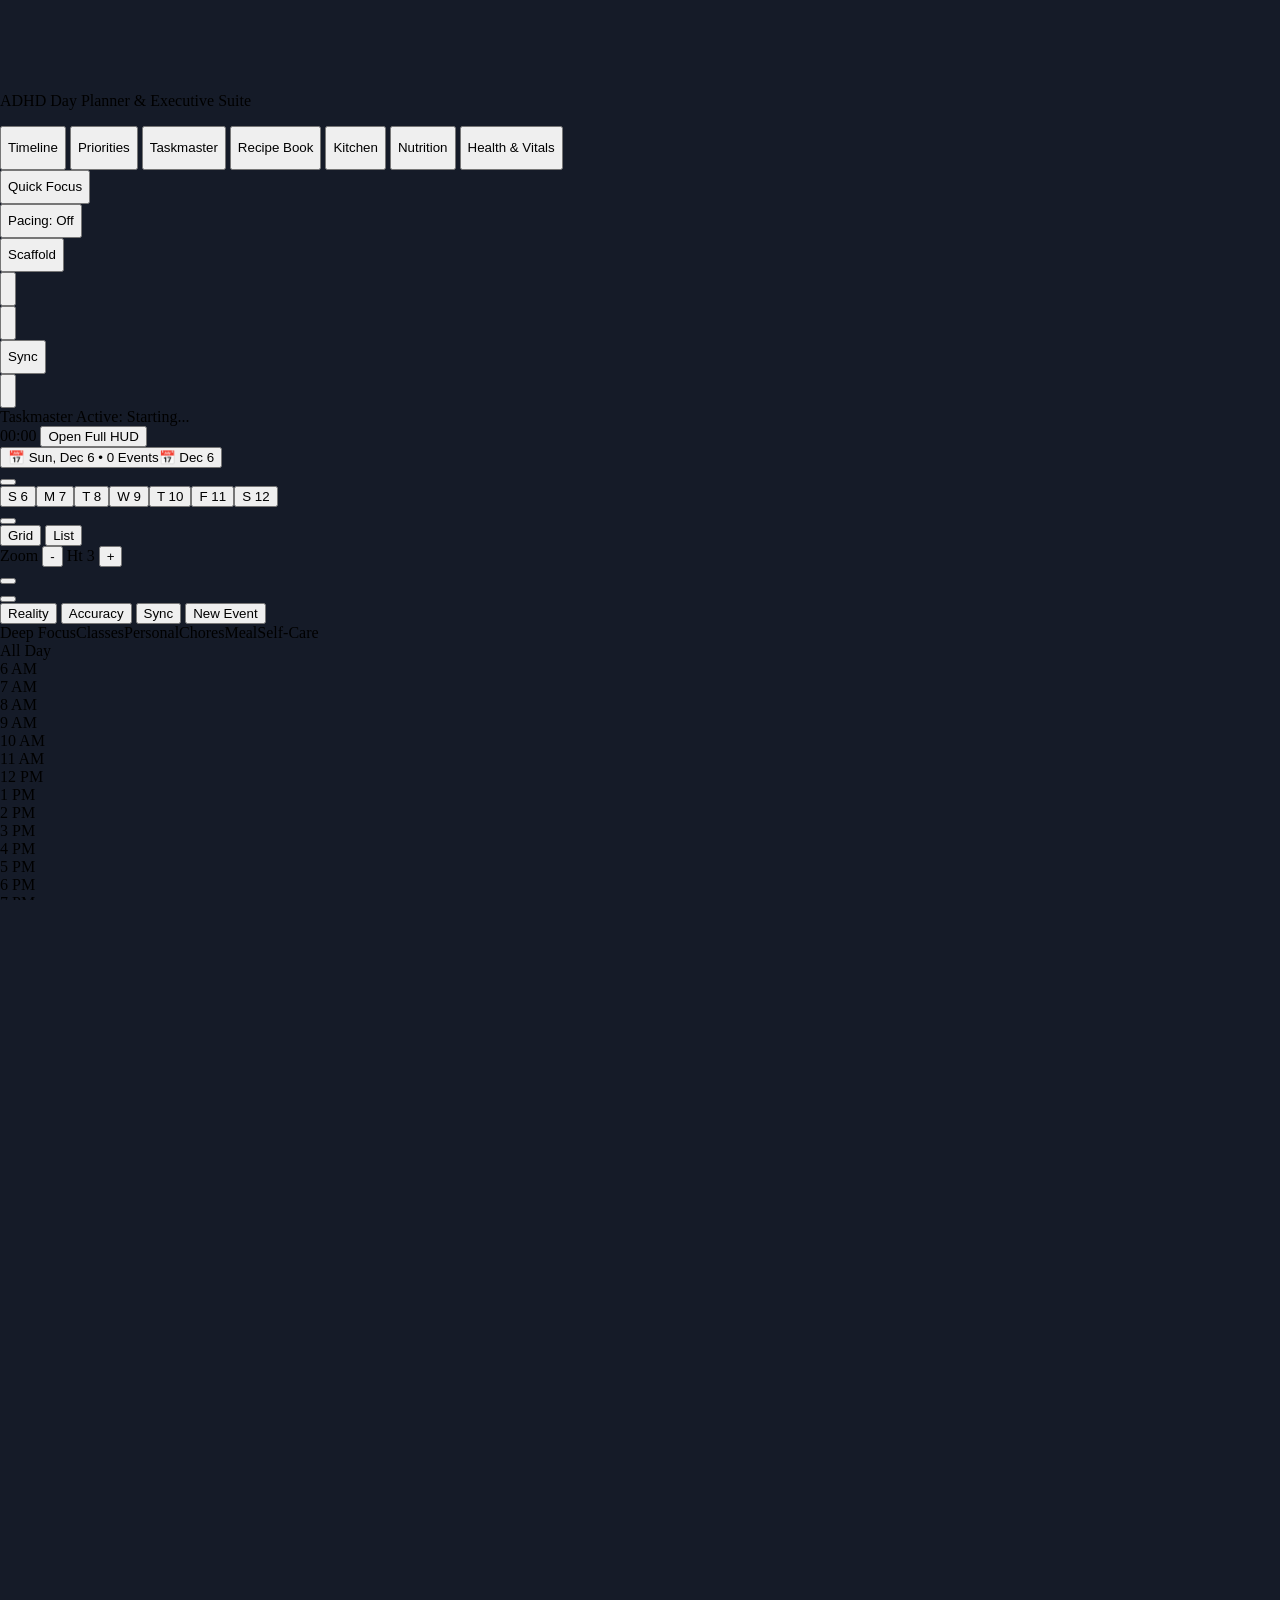
==== commit 7790cf1b: "Evenly expand kitchen header buttons and section switcher" ====
--- a/index.html
+++ b/index.html
@@ -49,7 +49,7 @@
     }
   </script>
   <!-- FocusFlow Custom Stylesheet -->
-  <link rel="stylesheet" href="css/styles.css?v=142">
+  <link rel="stylesheet" href="css/styles.css?v=143">
   <script>
     function resetViewportZoom() {
       try {
@@ -861,26 +861,24 @@
     <div id="view-kitchen" class="hidden space-y-5">
       <!-- Condensed Kitchen Header: 4 Action Buttons + 3-Section Switcher -->
       <div class="bg-dark-surface/90 border border-dark-border rounded-2xl p-3 sm:p-4 shadow-xl space-y-2.5">
-        <!-- Global Action Buttons Suite + Expandable Search -->
-        <div class="flex items-center justify-between sm:justify-start gap-1.5 sm:gap-2 flex-wrap">
-          <button type="button" onclick="openReverseChefFromKitchen()" class="h-9 px-3 rounded-xl bg-gradient-to-r from-pastel-coral to-pastel-peach hover:opacity-90 text-dark-base font-bold text-xs shadow-md shadow-pastel-coral/20 transition active:scale-95 flex items-center gap-1.5 shrink-0" title="Launch Reverse Chef">
+        <!-- Global Action Buttons Suite + Expandable Search (Even 4-Column Row) -->
+        <div class="grid grid-cols-4 gap-2">
+          <button type="button" onclick="openReverseChefFromKitchen()" class="w-full h-9 px-2 sm:px-3 rounded-xl bg-gradient-to-r from-pastel-coral to-pastel-peach hover:opacity-90 text-dark-base font-bold text-xs shadow-md shadow-pastel-coral/20 transition active:scale-95 flex items-center justify-center gap-1.5 min-w-0" title="Launch Reverse Chef">
             <i data-lucide="chef-hat" class="w-4 h-4 text-dark-base shrink-0"></i>
-            <span class="hidden sm:inline">Reverse Chef</span>
+            <span class="hidden sm:inline truncate">Reverse Chef</span>
           </button>
-          <button type="button" onclick="openWalmartGroceryImportModal()" class="h-9 px-3 rounded-xl bg-dark-elevated hover:bg-slate-700 border border-pastel-sky/40 text-pastel-sky font-bold text-xs transition active:scale-95 flex items-center gap-1.5 shrink-0" title="Import groceries or store receipt photo with 1-by-1 approval">
+          <button type="button" onclick="openWalmartGroceryImportModal()" class="w-full h-9 px-2 sm:px-3 rounded-xl bg-dark-elevated hover:bg-slate-700 border border-pastel-sky/40 text-pastel-sky font-bold text-xs transition active:scale-95 flex items-center justify-center gap-1.5 min-w-0" title="Import groceries or store receipt photo with 1-by-1 approval">
             <i data-lucide="shopping-cart" class="w-4 h-4 shrink-0"></i>
-            <span class="hidden sm:inline">Grocery Import</span>
+            <span class="hidden sm:inline truncate">Grocery Import</span>
           </button>
-          <button type="button" onclick="openBarcodeScannerModal('pantry')" class="h-9 px-3 rounded-xl bg-dark-elevated hover:bg-slate-700 border border-pastel-lavender/40 text-pastel-lavender font-bold text-xs transition active:scale-95 flex items-center gap-1.5 shrink-0" title="Scan Barcode or package photos into Pantry">
+          <button type="button" onclick="openBarcodeScannerModal('pantry')" class="w-full h-9 px-2 sm:px-3 rounded-xl bg-dark-elevated hover:bg-slate-700 border border-pastel-lavender/40 text-pastel-lavender font-bold text-xs transition active:scale-95 flex items-center justify-center gap-1.5 min-w-0" title="Scan Barcode or package photos into Pantry">
             <i data-lucide="scan-barcode" class="w-4 h-4 shrink-0"></i>
-            <span class="hidden sm:inline">Scan Barcode</span>
+            <span class="hidden sm:inline truncate">Scan Barcode</span>
           </button>
-          <div class="relative shrink-0">
-            <button type="button" onclick="expandKitchenHeaderSearch()" id="btn-kitchen-header-search-expand" class="h-9 px-3 rounded-xl bg-dark-elevated hover:bg-slate-700 border border-pastel-mint/40 text-pastel-mint font-bold text-xs transition active:scale-95 flex items-center gap-1.5" title="Search food, recipes or USDA database">
-              <i data-lucide="search" class="w-4 h-4 shrink-0"></i>
-              <span class="hidden md:inline">Search Foods</span>
-            </button>
-          </div>
+          <button type="button" onclick="expandKitchenHeaderSearch()" id="btn-kitchen-header-search-expand" class="w-full h-9 px-2 sm:px-3 rounded-xl bg-dark-elevated hover:bg-slate-700 border border-pastel-mint/40 text-pastel-mint font-bold text-xs transition active:scale-95 flex items-center justify-center gap-1.5 min-w-0" title="Search food, recipes or USDA database">
+            <i data-lucide="search" class="w-4 h-4 shrink-0"></i>
+            <span class="hidden sm:inline truncate">Search Foods</span>
+          </button>
         </div>
 
         <!-- Expanded Full-Width Search Bar Row (Expands when clicked or triggered) -->
@@ -900,7 +898,7 @@
 
         <!-- Section View Switcher: Pantry vs Meal Planner vs Shopping List -->
         <div class="pt-2.5 border-t border-dark-border">
-          <div class="w-full sm:w-auto grid grid-cols-3 sm:inline-flex items-center p-1 rounded-2xl bg-dark-base border border-dark-border gap-1 text-xs">
+          <div class="w-full grid grid-cols-3 items-center p-1 rounded-2xl bg-dark-base border border-dark-border gap-1 text-xs">
             <button type="button" onclick="switchKitchenSubTab('pantry')" id="kitchen-subtab-btn-pantry" class="flex-1 sm:flex-initial whitespace-nowrap min-w-0 px-2 sm:px-3.5 py-2 rounded-xl font-bold bg-pastel-butter text-dark-base transition flex items-center justify-center gap-1 shadow-sm">
               <i data-lucide="package" class="w-4 h-4 shrink-0"></i>
               <span class="hidden sm:inline">Pantry Inventory</span>
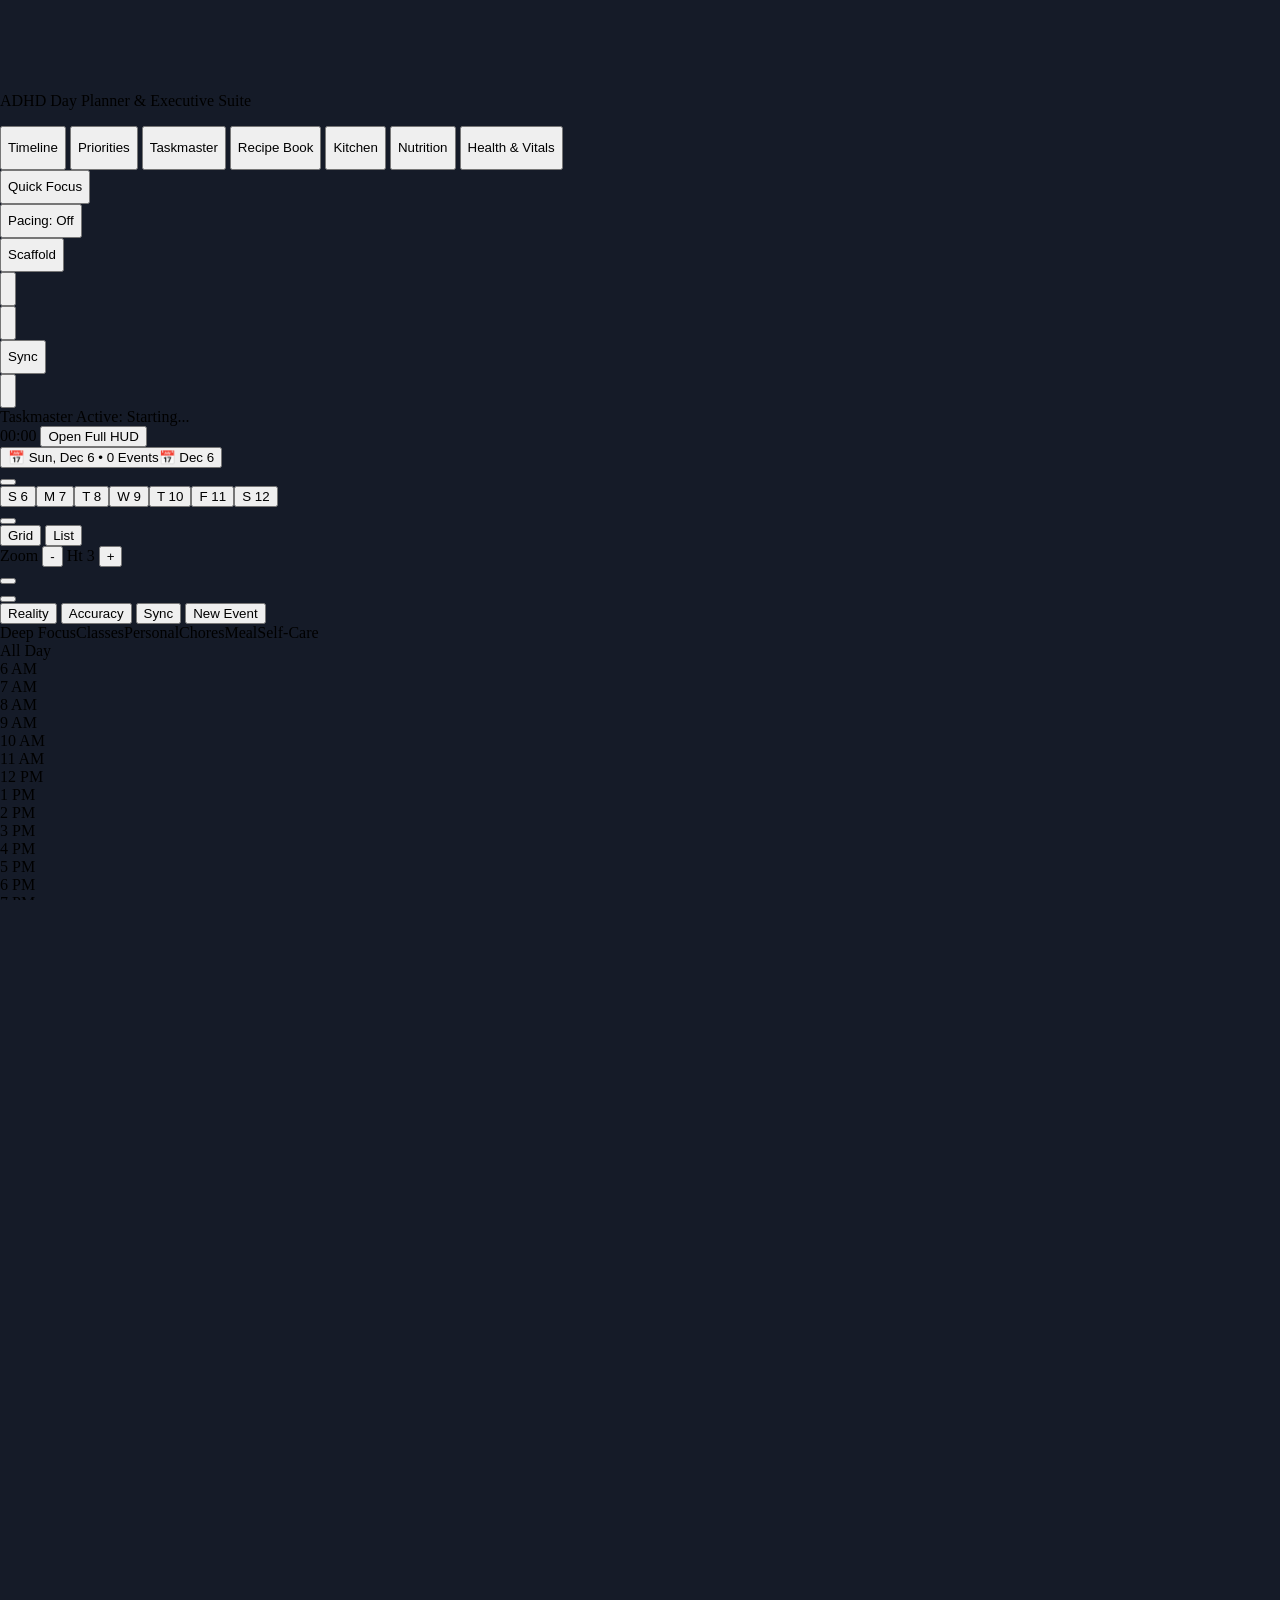
==== commit d4e4f7d1: "Phase 2: This Week vs Next Week 4-section meal planner" ====
--- a/index.html
+++ b/index.html
@@ -49,7 +49,7 @@
     }
   </script>
   <!-- FocusFlow Custom Stylesheet -->
-  <link rel="stylesheet" href="css/styles.css?v=143">
+  <link rel="stylesheet" href="css/styles.css?v=145">
   <script>
     function resetViewportZoom() {
       try {
@@ -1089,46 +1089,35 @@
       </div>
 
       <!-- ============================================== -->
-      <!-- SUB-TAB 2: WEEKLY MEAL PLANNER ("WHAT TO MAKE") -->
+      <!-- SUB-TAB 2: THIS WEEK vs NEXT WEEK MEAL PLANNER -->
       <!-- ============================================== -->
-      <div id="kitchen-view-planner" class="hidden space-y-5">
-        <!-- Planner Top Action Bar -->
-        <div class="bg-dark-surface border border-dark-border rounded-2xl p-4 sm:p-5 shadow-xl space-y-3">
-          <div class="flex flex-col sm:flex-row sm:items-center justify-between gap-3">
-            <div>
-              <h3 class="text-base font-bold text-white flex items-center gap-2">
-                <span>Next Week's Menu &amp; Meal Schedule</span>
-                <span class="text-[10px] px-2 py-0.5 rounded-full bg-pastel-mint/15 text-pastel-mint border border-pastel-mint/30 font-semibold font-mono">Pantry-Aware</span>
-              </h3>
-              <p class="text-xs text-slate-400 mt-0.5">Plan your daily breakfasts, lunches, and dinners. FocusFlow cross-references each recipe with your actual pantry to highlight missing items.</p>
-            </div>
-            <div class="flex items-center gap-2 flex-wrap w-full sm:w-auto">
-              <button type="button" onclick="addAllMissingMealPlanIngredientsToShoppingList()" class="flex-1 sm:flex-initial px-3 sm:px-4 py-2.5 rounded-xl bg-gradient-to-r from-pastel-mint to-pastel-sky hover:opacity-90 text-dark-base font-bold text-xs flex items-center justify-center gap-2 shadow-lg shadow-pastel-mint/20 transition active:scale-95">
-                <i data-lucide="shopping-cart" class="w-4 h-4 shrink-0"></i>
-                <span class="hidden sm:inline">Add All Missing Items to Shopping List</span>
-                <span class="sm:hidden">Add Missing to List</span>
+      <div id="kitchen-view-planner" class="hidden space-y-4">
+        <!-- Compact Week Switcher Bar: This Week vs Next Week -->
+        <div class="bg-dark-surface border border-dark-border rounded-2xl p-3 sm:p-4 shadow-lg space-y-2.5">
+          <div class="flex flex-col sm:flex-row sm:items-center justify-between gap-2.5">
+            <div class="w-full sm:w-auto grid grid-cols-2 items-center p-1 rounded-2xl bg-dark-base border border-dark-border gap-1 text-xs">
+              <button type="button" onclick="switchMealPlanWeek('thisWeek')" id="btn-mealweek-thisWeek" class="px-4 py-2 rounded-xl font-bold bg-pastel-mint text-dark-base shadow-sm transition flex items-center justify-center gap-1.5 whitespace-nowrap">
+                <i data-lucide="calendar-check" class="w-3.5 h-3.5 shrink-0"></i>
+                <span>This Week</span>
               </button>
-              <button type="button" onclick="clearWeeklyMealPlan()" class="px-3 py-2.5 rounded-xl bg-dark-base hover:bg-rose-950/40 text-slate-400 hover:text-rose-300 border border-dark-border text-xs transition" title="Clear Week Plan">
-                <i data-lucide="trash-2" class="w-4 h-4"></i>
+              <button type="button" onclick="switchMealPlanWeek('nextWeek')" id="btn-mealweek-nextWeek" class="px-4 py-2 rounded-xl font-semibold text-slate-400 hover:text-white transition flex items-center justify-center gap-1.5 whitespace-nowrap">
+                <i data-lucide="calendar-plus" class="w-3.5 h-3.5 shrink-0"></i>
+                <span>Next Week</span>
               </button>
             </div>
-          </div>
-
-          <!-- Quick Suggestions Banner -->
-          <div class="p-3 bg-dark-base rounded-xl border border-dark-border flex flex-wrap items-center justify-between gap-2 text-xs text-slate-300">
-            <div class="flex items-center gap-2">
-              <span class="text-base">💡</span>
-              <span><strong>Recipe Codex Ready:</strong> Choose from your saved recipes or write your own meals. Missing ingredients automatically link to your shopping list.</span>
-            </div>
-            <button type="button" onclick="switchTab('recipes')" class="text-pastel-coral hover:underline font-semibold flex items-center gap-1">
-              <span>Open Recipe Codex</span>
-              <i data-lucide="arrow-right" class="w-3.5 h-3.5"></i>
-            </button>
-          </div>
-        </div>
-
-        <!-- 7-Day Interactive Meal Grid -->
-        <div class="grid grid-cols-1 md:grid-cols-2 lg:grid-cols-7 gap-3.5" id="weekly-meal-planner-grid">
+
+            <div class="flex items-center justify-between sm:justify-end gap-2">
+              <span id="mealweek-subtitle" class="text-[11px] text-slate-400">Locked-in meals &amp; leftovers on hand</span>
+              <button type="button" id="btn-promote-next-week" onclick="promoteNextWeekToThisWeek()" class="hidden px-3 py-2 rounded-xl bg-gradient-to-r from-pastel-mint to-pastel-sky hover:opacity-90 text-dark-base font-bold text-xs flex items-center gap-1.5 shadow-md transition active:scale-95 shrink-0">
+                <i data-lucide="arrow-left-right" class="w-3.5 h-3.5 shrink-0"></i>
+                <span>Move Next to This Week</span>
+              </button>
+            </div>
+          </div>
+        </div>
+
+        <!-- 4-Section Calm Meal Planner (Swipe Left/Right on Mobile) -->
+        <div id="meal-planner-4section-view" class="grid grid-cols-1 md:grid-cols-2 gap-4">
           <!-- Populated dynamically via renderWeeklyMealPlan() -->
         </div>
       </div>
@@ -7362,11 +7351,11 @@
   <script src="js/audio.js?v=137"></script>
 
   <!-- Application Logic Modules -->
-  <script src="js/state.js?v=141"></script>
+  <script src="js/state.js?v=145"></script>
   <script src="js/sync.js?v=48"></script>
   <script src="js/timeline.js?v=48"></script>
   <script src="js/calendar-categories.js?v=48"></script>
-  <script src="js/kitchen.js?v=142"></script>
+  <script src="js/kitchen.js?v=145"></script>
   <script src="js/recipes.js?v=94"></script>
   <script src="js/shopping.js?v=139"></script>
   <script src="js/chef.js?v=137"></script>
@@ -7375,6 +7364,6 @@
   <script src="js/barcode.js?v=137"></script>
   <script src="js/health.js?v=94"></script>
   <script src="js/biometrics.js?v=94"></script>
-  <script src="js/app.js?v=137"></script>
+  <script src="js/app.js?v=145"></script>
 </body>
 </html>
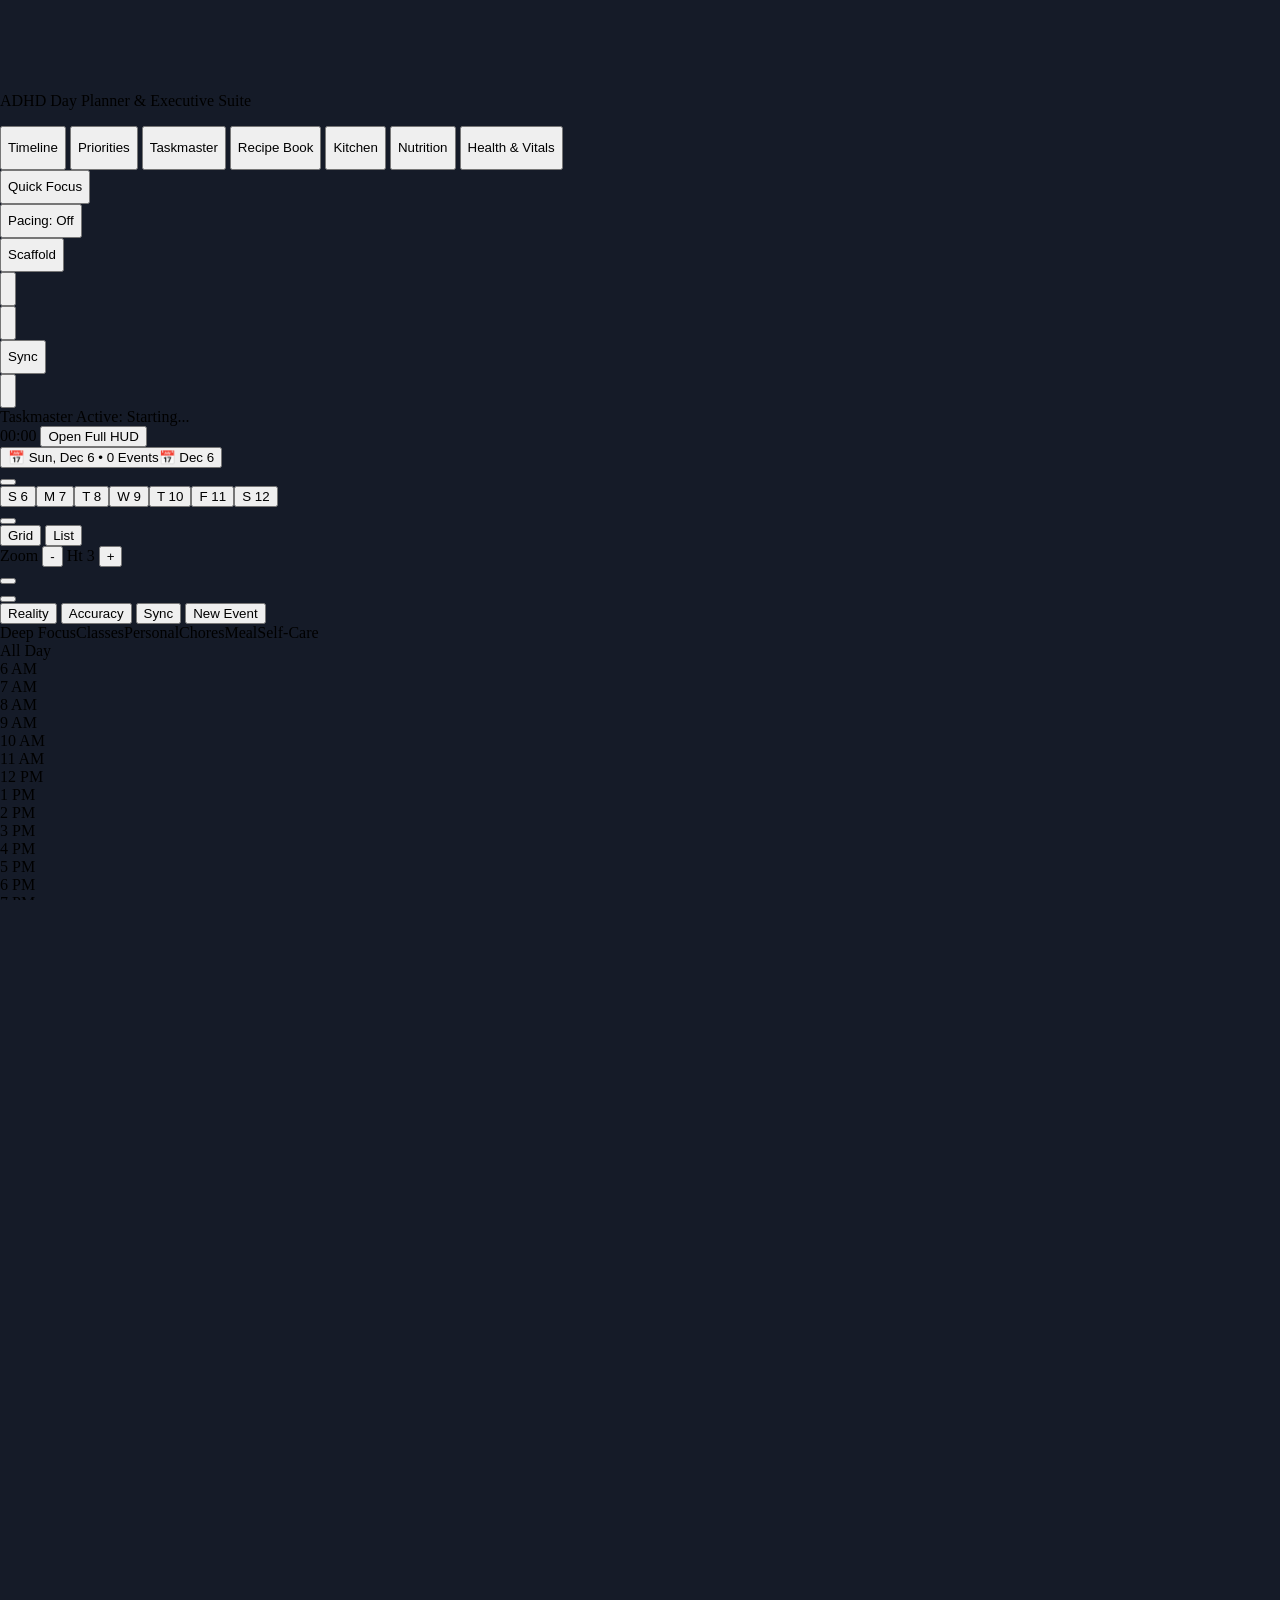
==== commit b11e61e8: "Phase 2B: Unified meal plan search, verify popup destinations, and ingredient nutrient contributors " ====
--- a/index.html
+++ b/index.html
@@ -49,7 +49,7 @@
     }
   </script>
   <!-- FocusFlow Custom Stylesheet -->
-  <link rel="stylesheet" href="css/styles.css?v=145">
+  <link rel="stylesheet" href="css/styles.css?v=148">
   <script>
     function resetViewportZoom() {
       try {
@@ -882,7 +882,14 @@
         </div>
 
         <!-- Expanded Full-Width Search Bar Row (Expands when clicked or triggered) -->
-        <div id="kitchen-expanded-search-container" class="hidden pt-2 border-t border-dark-border/70 transition-all">
+        <div id="kitchen-expanded-search-container" class="hidden pt-2 border-t border-dark-border/70 transition-all space-y-2">
+          <div id="kitchen-search-context-bar" class="hidden flex items-center justify-between gap-2 px-2.5 py-1.5 rounded-xl bg-pastel-mint/10 border border-pastel-mint/30 text-[11px]">
+            <span id="kitchen-search-context-label" class="font-semibold text-pastel-mint truncate">Adding to: Pantry</span>
+            <div class="flex items-center gap-1.5 shrink-0">
+              <button type="button" id="btn-kitchen-search-leftovers" onclick="quickAddLeftoverFromSearch()" class="hidden px-2 py-0.5 rounded-lg bg-emerald-500/20 hover:bg-emerald-500/30 border border-emerald-500/40 text-emerald-300 font-bold text-[10px] transition">+ Leftovers</button>
+              <button type="button" id="btn-kitchen-search-reset" onclick="resetKitchenSearchTargetToPantry()" class="px-2 py-0.5 rounded-lg bg-dark-base hover:bg-dark-elevated border border-dark-border text-slate-300 hover:text-white text-[10px] transition">Reset to Pantry</button>
+            </div>
+          </div>
           <div class="relative">
             <div class="relative flex items-center">
               <i data-lucide="search" class="w-4 h-4 text-pastel-mint absolute left-3.5 top-3 pointer-events-none"></i>
@@ -945,36 +952,39 @@
           <div id="pantry-filters-panel" class="hidden space-y-3 pt-2.5 border-t border-dark-border/60 text-xs">
             <!-- Row 1: Grouping Pill + Multi-Filter Bubble + Sort Bubble -->
             <div class="flex items-center justify-between flex-wrap gap-2">
-              <div class="flex flex-wrap items-center gap-1 bg-dark-base p-1 rounded-2xl border border-dark-border">
-                <button type="button" onclick="switchPantryViewGroup('zone')" id="btn-pantry-view-zone" class="px-3 py-1.5 rounded-xl font-bold bg-pastel-mint text-dark-base shadow-sm transition flex items-center gap-1.5 text-xs">
-                  <i data-lucide="home" class="w-3.5 h-3.5"></i>
-                  <span>By Kitchen Zone</span>
+              <div class="flex flex-nowrap items-center gap-1 bg-dark-base p-1 rounded-2xl border border-dark-border w-full sm:w-auto">
+                <button type="button" onclick="switchPantryViewGroup('zone')" id="btn-pantry-view-zone" class="flex-1 sm:flex-initial justify-center whitespace-nowrap min-w-0 px-2 sm:px-3 py-1.5 rounded-xl font-bold bg-pastel-mint text-dark-base shadow-sm transition flex items-center gap-1 sm:gap-1.5 text-[11px] sm:text-xs">
+                  <i data-lucide="home" class="w-3 h-3 sm:w-3.5 sm:h-3.5 shrink-0"></i>
+                  <span class="hidden sm:inline">By Kitchen Zone</span>
+                  <span class="sm:hidden">Zone</span>
                 </button>
-                <button type="button" onclick="switchPantryViewGroup('type')" id="btn-pantry-view-type" class="px-3 py-1.5 rounded-xl font-semibold text-slate-300 hover:text-white transition flex items-center gap-1.5 text-xs">
-                  <i data-lucide="utensils" class="w-3.5 h-3.5"></i>
-                  <span>By Food Type</span>
+                <button type="button" onclick="switchPantryViewGroup('type')" id="btn-pantry-view-type" class="flex-1 sm:flex-initial justify-center whitespace-nowrap min-w-0 px-2 sm:px-3 py-1.5 rounded-xl font-semibold text-slate-300 hover:text-white transition flex items-center gap-1 sm:gap-1.5 text-[11px] sm:text-xs">
+                  <i data-lucide="utensils" class="w-3 h-3 sm:w-3.5 sm:h-3.5 shrink-0"></i>
+                  <span class="hidden sm:inline">By Food Type</span>
+                  <span class="sm:hidden">Food Type</span>
                 </button>
-                <button type="button" onclick="switchPantryViewGroup('format')" id="btn-pantry-view-format" class="px-3 py-1.5 rounded-xl font-semibold text-slate-300 hover:text-white transition flex items-center gap-1.5 text-xs">
-                  <i data-lucide="layers" class="w-3.5 h-3.5"></i>
-                  <span>By Format</span>
+                <button type="button" onclick="switchPantryViewGroup('format')" id="btn-pantry-view-format" class="flex-1 sm:flex-initial justify-center whitespace-nowrap min-w-0 px-2 sm:px-3 py-1.5 rounded-xl font-semibold text-slate-300 hover:text-white transition flex items-center gap-1 sm:gap-1.5 text-[11px] sm:text-xs">
+                  <i data-lucide="layers" class="w-3 h-3 sm:w-3.5 sm:h-3.5 shrink-0"></i>
+                  <span class="hidden sm:inline">By Format</span>
+                  <span class="sm:hidden">Format</span>
                 </button>
               </div>
 
-              <div class="flex items-center flex-wrap gap-2">
+              <div class="flex items-center flex-nowrap justify-between gap-1.5 w-full sm:w-auto">
                 <!-- Multi-Filter Bubble -->
-                <div class="flex items-center bg-dark-base p-1 rounded-xl border border-dark-border">
-                  <button type="button" onclick="switchPantryViewGroup('multifilter')" id="btn-pantry-view-multifilter" class="px-2.5 py-1 rounded-lg font-semibold text-slate-300 hover:text-white transition flex items-center gap-1.5 text-xs" title="Toggle multi-filter combination panel">
-                    <i data-lucide="sliders-horizontal" class="w-3.5 h-3.5"></i>
+                <div class="flex items-center bg-dark-base p-1 rounded-xl border border-dark-border shrink-0">
+                  <button type="button" onclick="switchPantryViewGroup('multifilter')" id="btn-pantry-view-multifilter" class="px-2 sm:px-2.5 py-1 rounded-lg font-semibold text-slate-300 hover:text-white transition whitespace-nowrap flex items-center gap-1 sm:gap-1.5 text-[11px] sm:text-xs" title="Toggle multi-filter combination panel">
+                    <i data-lucide="sliders-horizontal" class="w-3 h-3 sm:w-3.5 sm:h-3.5 shrink-0"></i>
                     <span>Multi-Filter</span>
                   </button>
                 </div>
 
                 <!-- Sort Order Bubble -->
-                <div class="flex items-center gap-1 bg-dark-base p-1 rounded-xl border border-dark-border text-[10.5px]">
-                  <span class="text-slate-400 font-mono px-1.5 text-[10px]">Sort:</span>
-                  <button type="button" onclick="setPantrySortOrder('expiring')" id="btn-psort-expiring" class="px-2 py-0.5 rounded-lg bg-pastel-butter text-dark-base font-bold text-[10.5px] shadow-sm transition" title="Sort soonest expiring first">⏳ Expiring</button>
-                  <button type="button" onclick="setPantrySortOrder('name')" id="btn-psort-name" class="px-2 py-0.5 rounded-lg text-slate-400 hover:text-white text-[10.5px] transition" title="Sort alphabetically">A-Z</button>
-                  <button type="button" onclick="setPantrySortOrder('recent')" id="btn-psort-recent" class="px-2 py-0.5 rounded-lg text-slate-400 hover:text-white text-[10.5px] transition" title="Sort recently added first">Recent</button>
+                <div class="flex items-center gap-0.5 sm:gap-1 bg-dark-base p-1 rounded-xl border border-dark-border text-[10px] sm:text-[10.5px] shrink-0">
+                  <span class="hidden sm:inline text-slate-400 font-mono px-1.5 text-[10px]">Sort:</span>
+                  <button type="button" onclick="setPantrySortOrder('expiring')" id="btn-psort-expiring" class="px-1.5 sm:px-2 py-0.5 rounded-lg bg-pastel-butter text-dark-base font-bold text-[10px] sm:text-[10.5px] whitespace-nowrap shadow-sm transition" title="Sort soonest expiring first">⏳ Expiring</button>
+                  <button type="button" onclick="setPantrySortOrder('name')" id="btn-psort-name" class="px-1.5 sm:px-2 py-0.5 rounded-lg text-slate-400 hover:text-white text-[10px] sm:text-[10.5px] whitespace-nowrap transition" title="Sort alphabetically">A-Z</button>
+                  <button type="button" onclick="setPantrySortOrder('recent')" id="btn-psort-recent" class="px-1.5 sm:px-2 py-0.5 rounded-lg text-slate-400 hover:text-white text-[10px] sm:text-[10.5px] whitespace-nowrap transition" title="Sort recently added first">Recent</button>
                 </div>
               </div>
             </div>
@@ -5734,6 +5744,30 @@
         <div class="text-[10px] text-slate-400 font-mono pt-0.5 hidden" id="pantry-detail-micros"></div>
       </div>
 
+      <!-- 5b. Add Destination Options (Meal Plan / Shopping) -->
+      <div id="pantry-detail-destination-bar" class="p-2.5 rounded-xl bg-dark-base border border-dark-border space-y-2">
+        <div class="flex items-center justify-between text-[10.5px]">
+          <span class="font-bold text-slate-300 uppercase tracking-wider">Quick Destination</span>
+          <span id="pantry-detail-destination-week" class="font-mono text-pastel-mint font-semibold">This Week</span>
+        </div>
+        <div class="flex flex-wrap items-center gap-1.5">
+          <select id="pantry-detail-mealplan-section" class="bg-dark-elevated border border-dark-border rounded-lg px-2 py-1.5 text-xs text-white focus:outline-none focus:border-pastel-mint">
+            <option value="breakfast">Breakfast</option>
+            <option value="lunch">Lunch</option>
+            <option value="dinner" selected>Dinner</option>
+            <option value="snacks">Snacks</option>
+          </select>
+          <button type="button" id="btn-pantry-detail-add-mealplan" onclick="addDetailItemToMealPlan()" class="flex-1 min-w-[120px] px-2.5 py-1.5 rounded-xl bg-pastel-lavender/20 hover:bg-pastel-lavender/30 border border-pastel-lavender/40 text-pastel-lavender font-bold text-xs flex items-center justify-center gap-1.5 transition">
+            <i data-lucide="calendar-plus" class="w-3.5 h-3.5"></i>
+            <span>Add to Meal Plan</span>
+          </button>
+          <button type="button" id="btn-pantry-detail-add-shopping" onclick="addDetailItemToShopping()" class="px-2.5 py-1.5 rounded-xl bg-pastel-sky/15 hover:bg-pastel-sky/25 border border-pastel-sky/40 text-pastel-sky font-bold text-xs flex items-center justify-center gap-1 transition">
+            <i data-lucide="shopping-cart" class="w-3.5 h-3.5"></i>
+            <span>+ Shopping</span>
+          </button>
+        </div>
+      </div>
+
       <!-- 6. Footer Actions -->
       <div class="pt-2 flex justify-between items-center border-t border-dark-border">
         <button type="button" id="btn-pantry-detail-delete" onclick="deletePantryItemFromDetail()" class="text-rose-400 hover:text-rose-300 text-xs">Delete Item</button>
@@ -7355,12 +7389,12 @@
   <script src="js/sync.js?v=48"></script>
   <script src="js/timeline.js?v=48"></script>
   <script src="js/calendar-categories.js?v=48"></script>
-  <script src="js/kitchen.js?v=145"></script>
-  <script src="js/recipes.js?v=94"></script>
+  <script src="js/kitchen.js?v=148"></script>
+  <script src="js/recipes.js?v=148"></script>
   <script src="js/shopping.js?v=139"></script>
   <script src="js/chef.js?v=137"></script>
   <script src="js/body-profile.js?v=94"></script>
-  <script src="js/nutrition.js?v=108"></script>
+  <script src="js/nutrition.js?v=148"></script>
   <script src="js/barcode.js?v=137"></script>
   <script src="js/health.js?v=94"></script>
   <script src="js/biometrics.js?v=94"></script>
